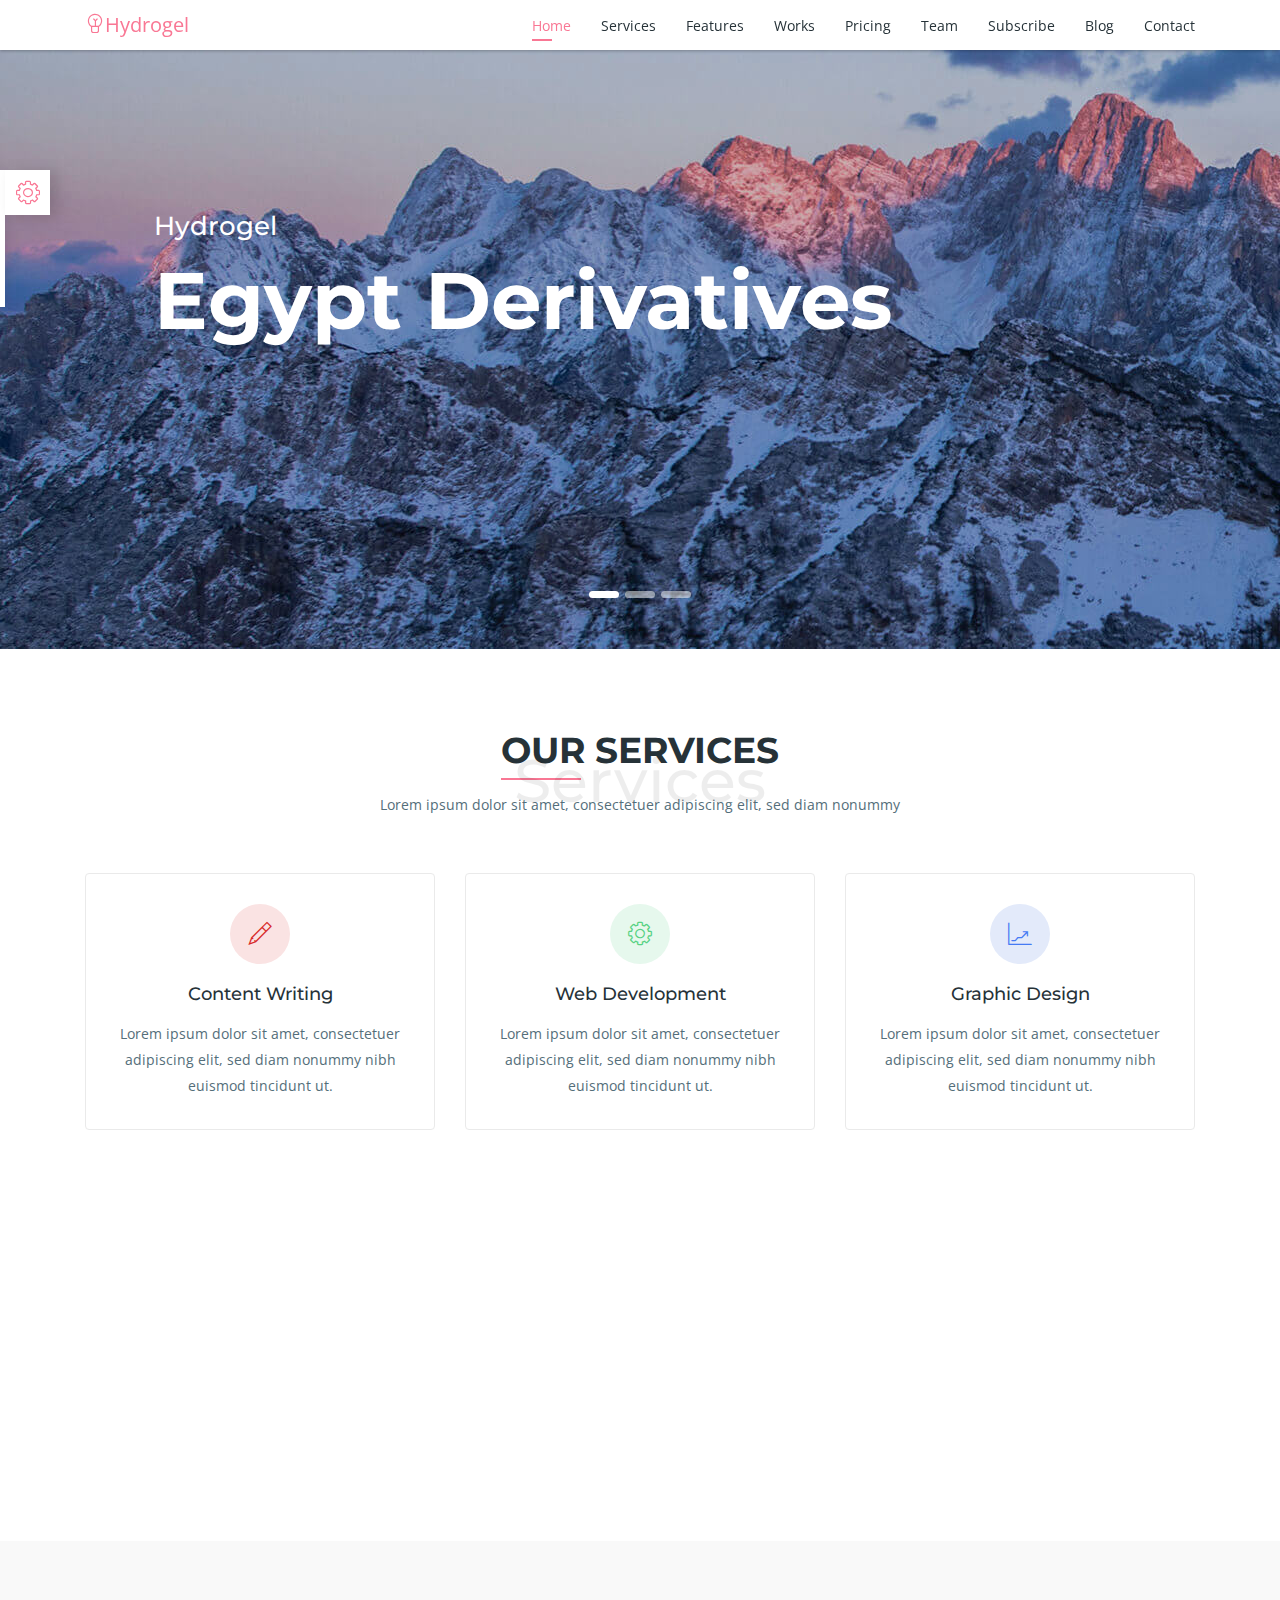
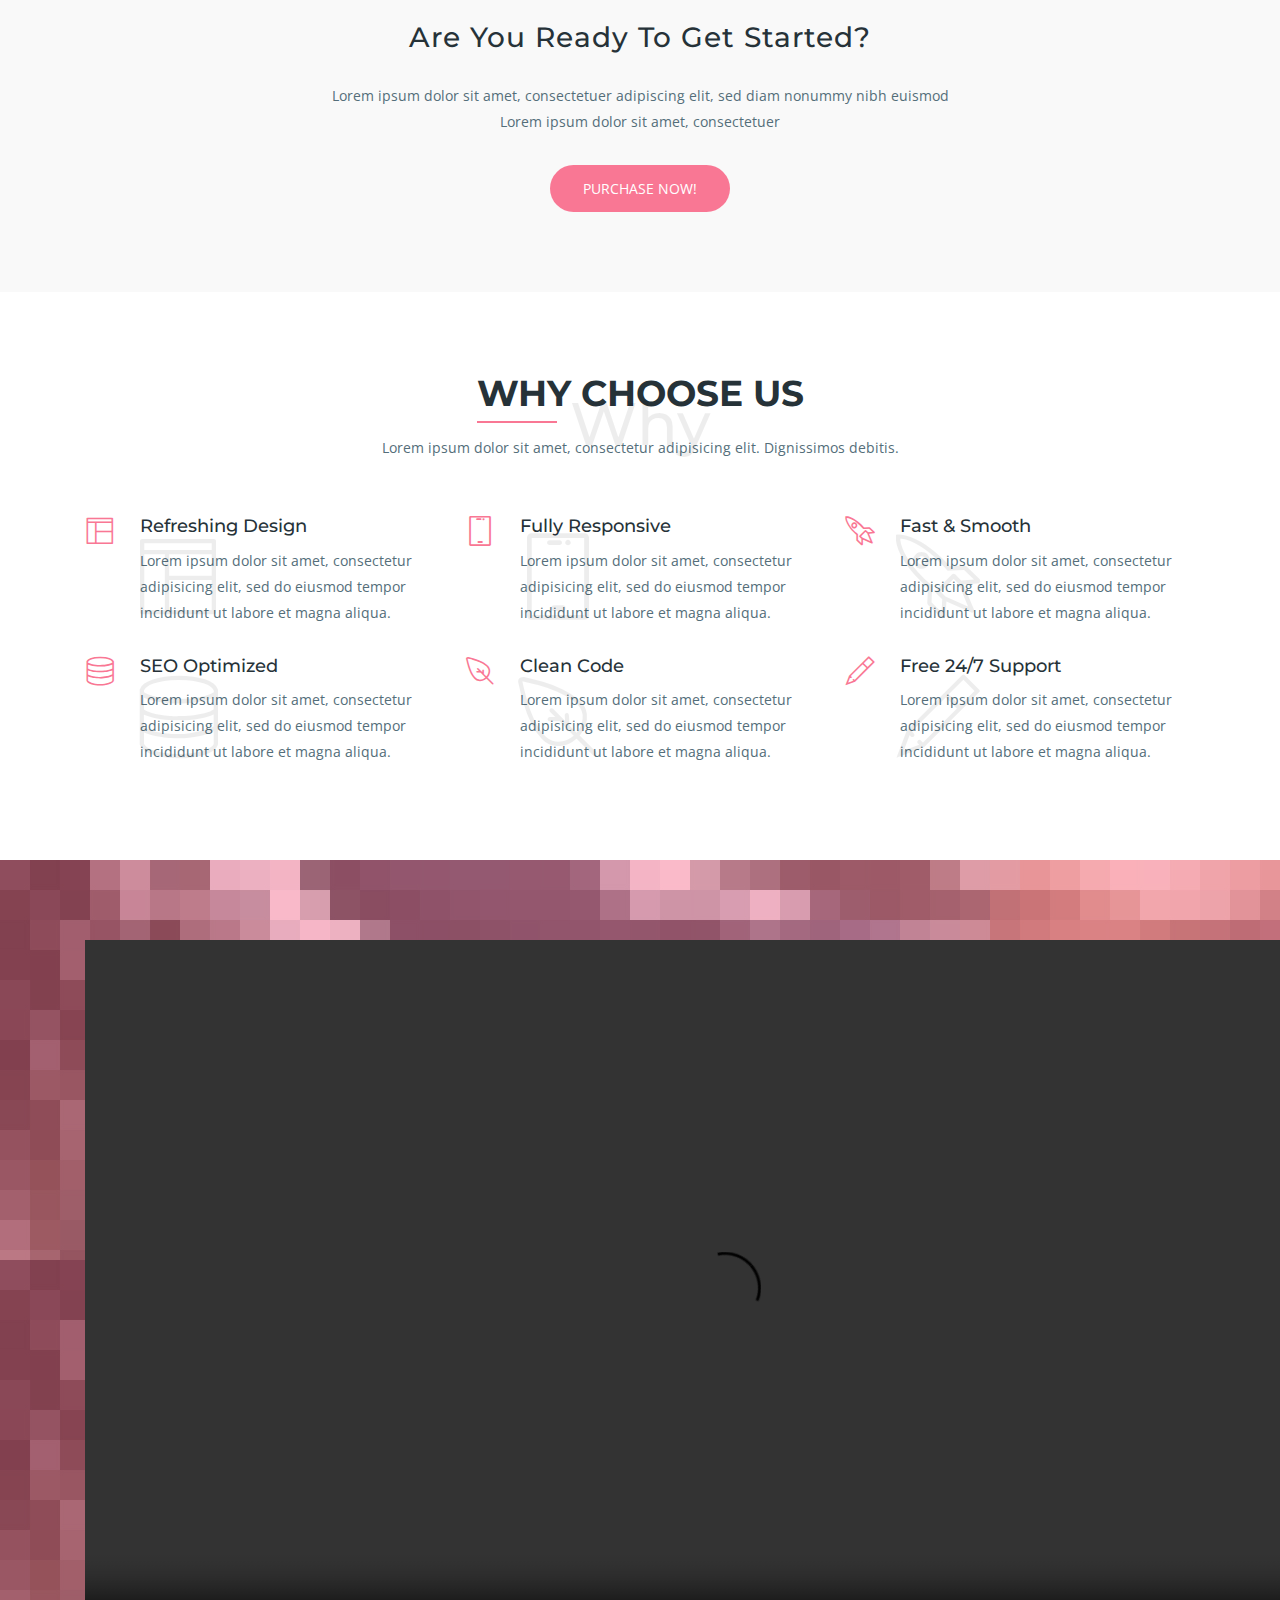
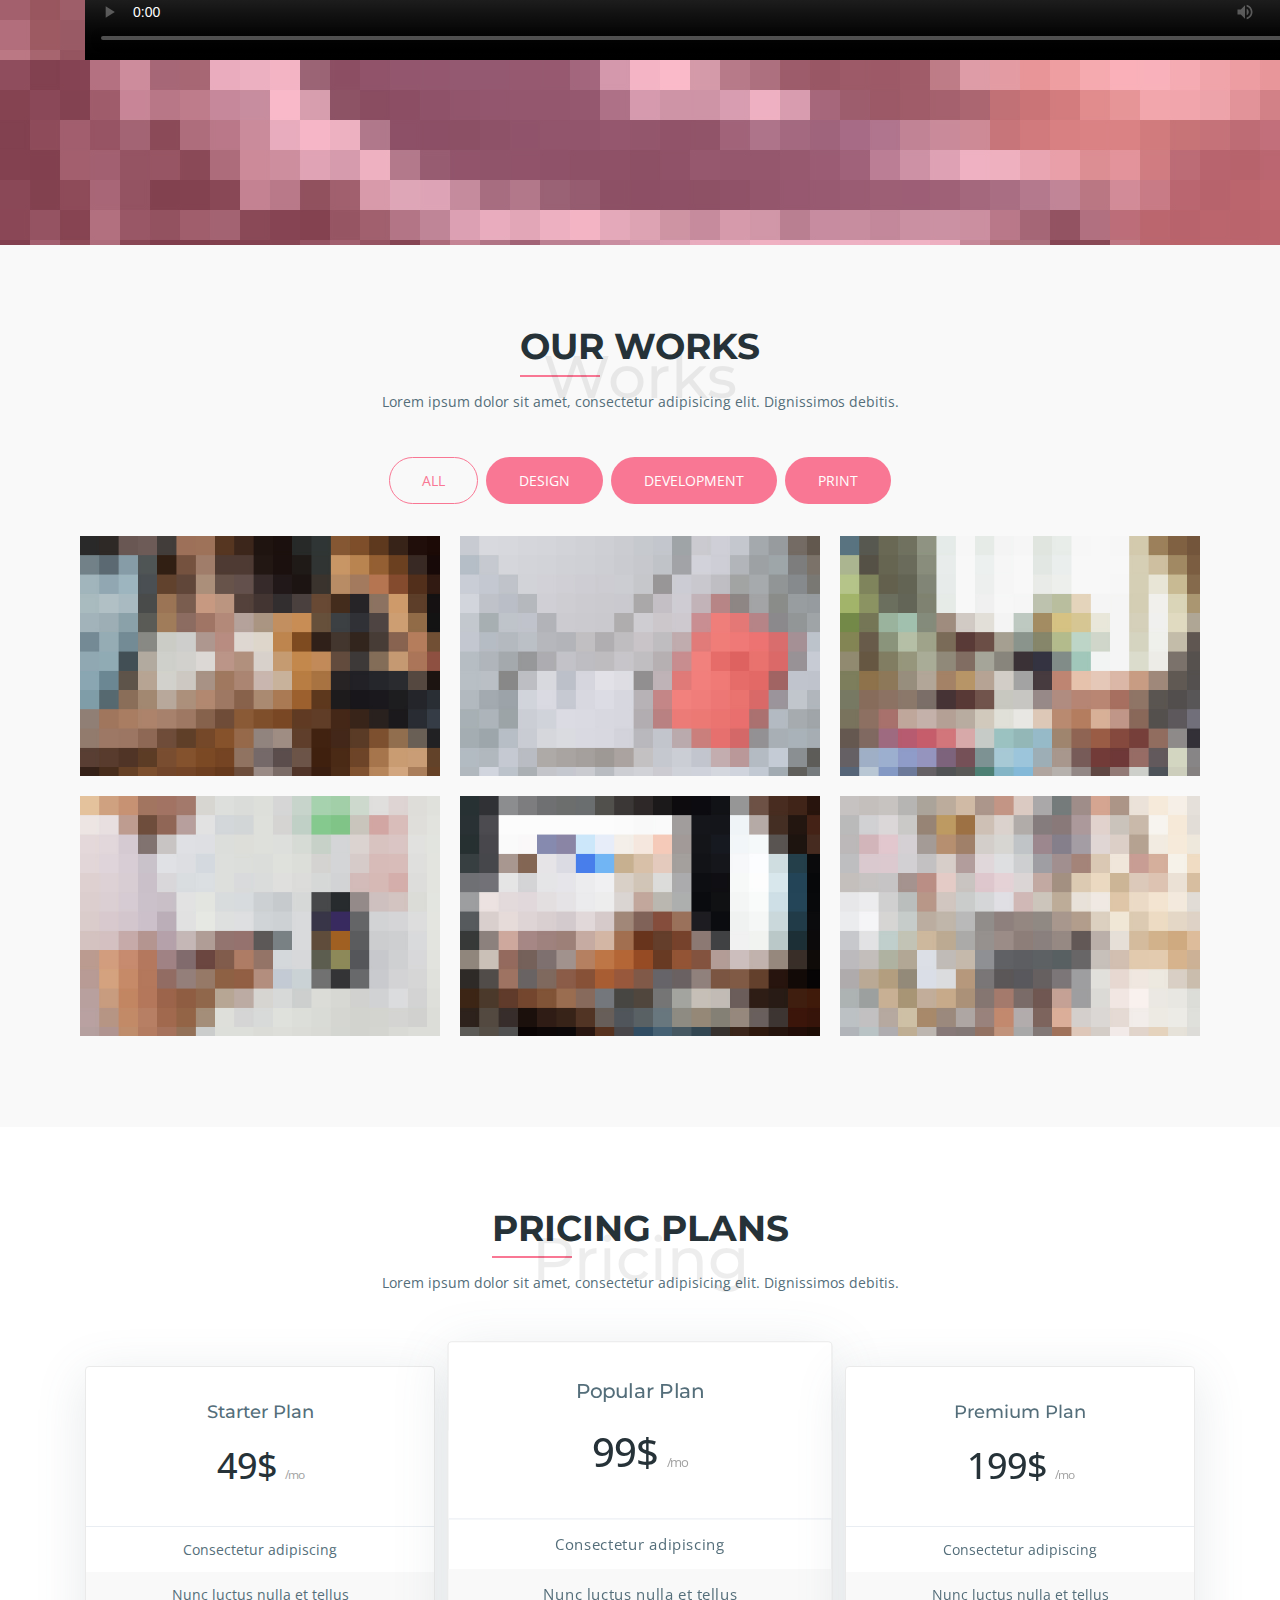
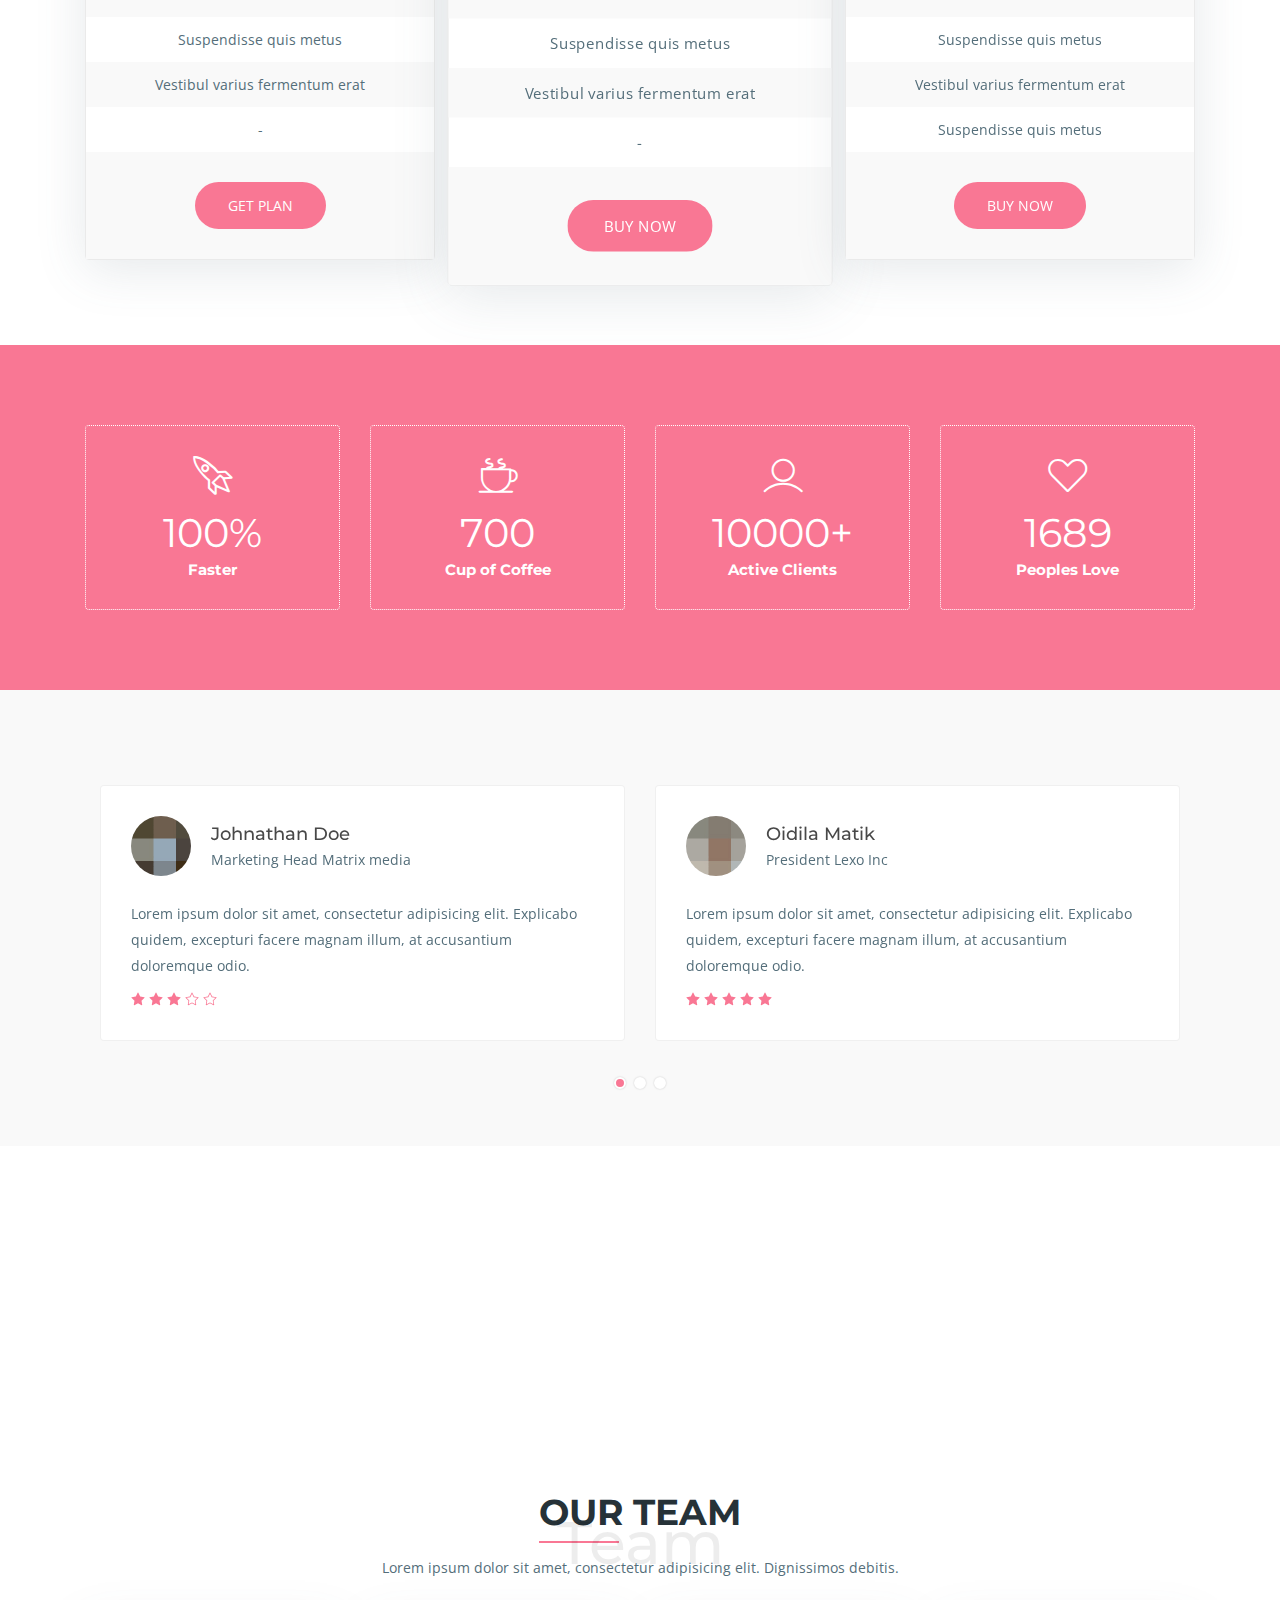
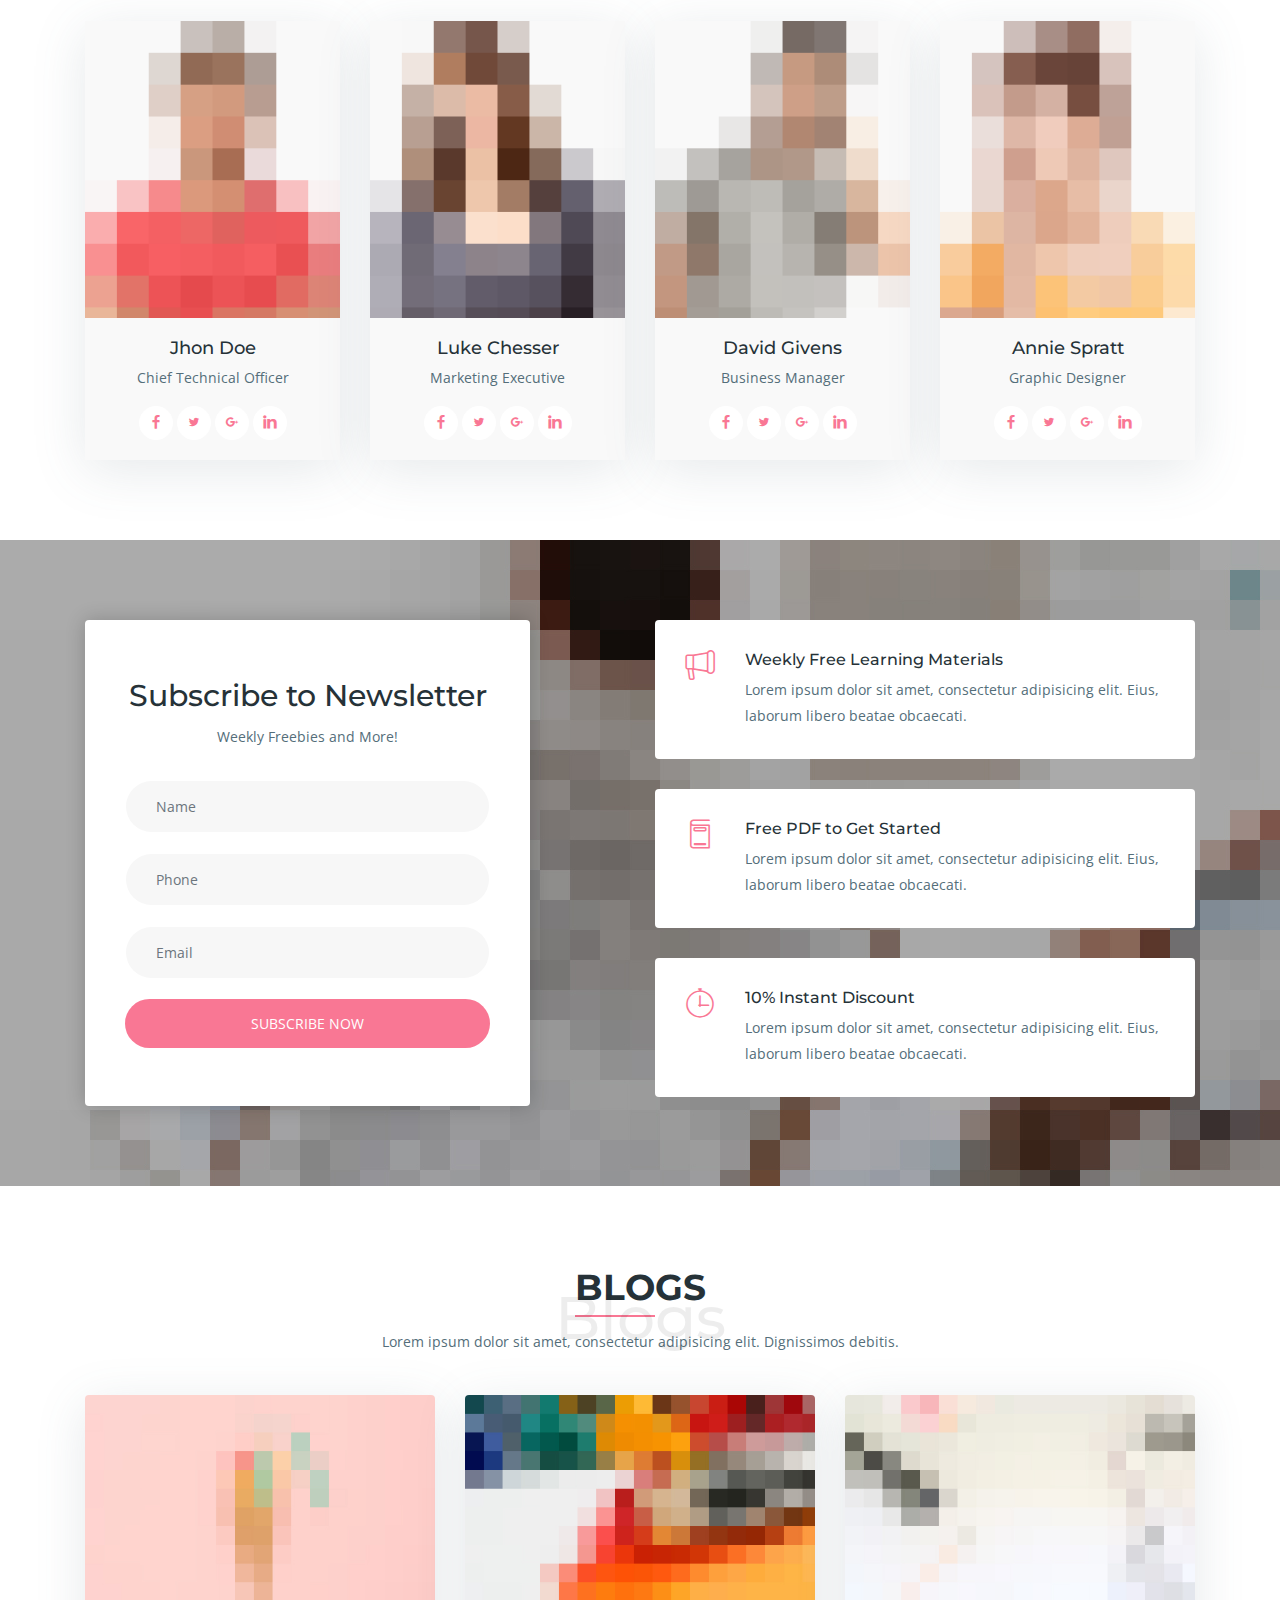
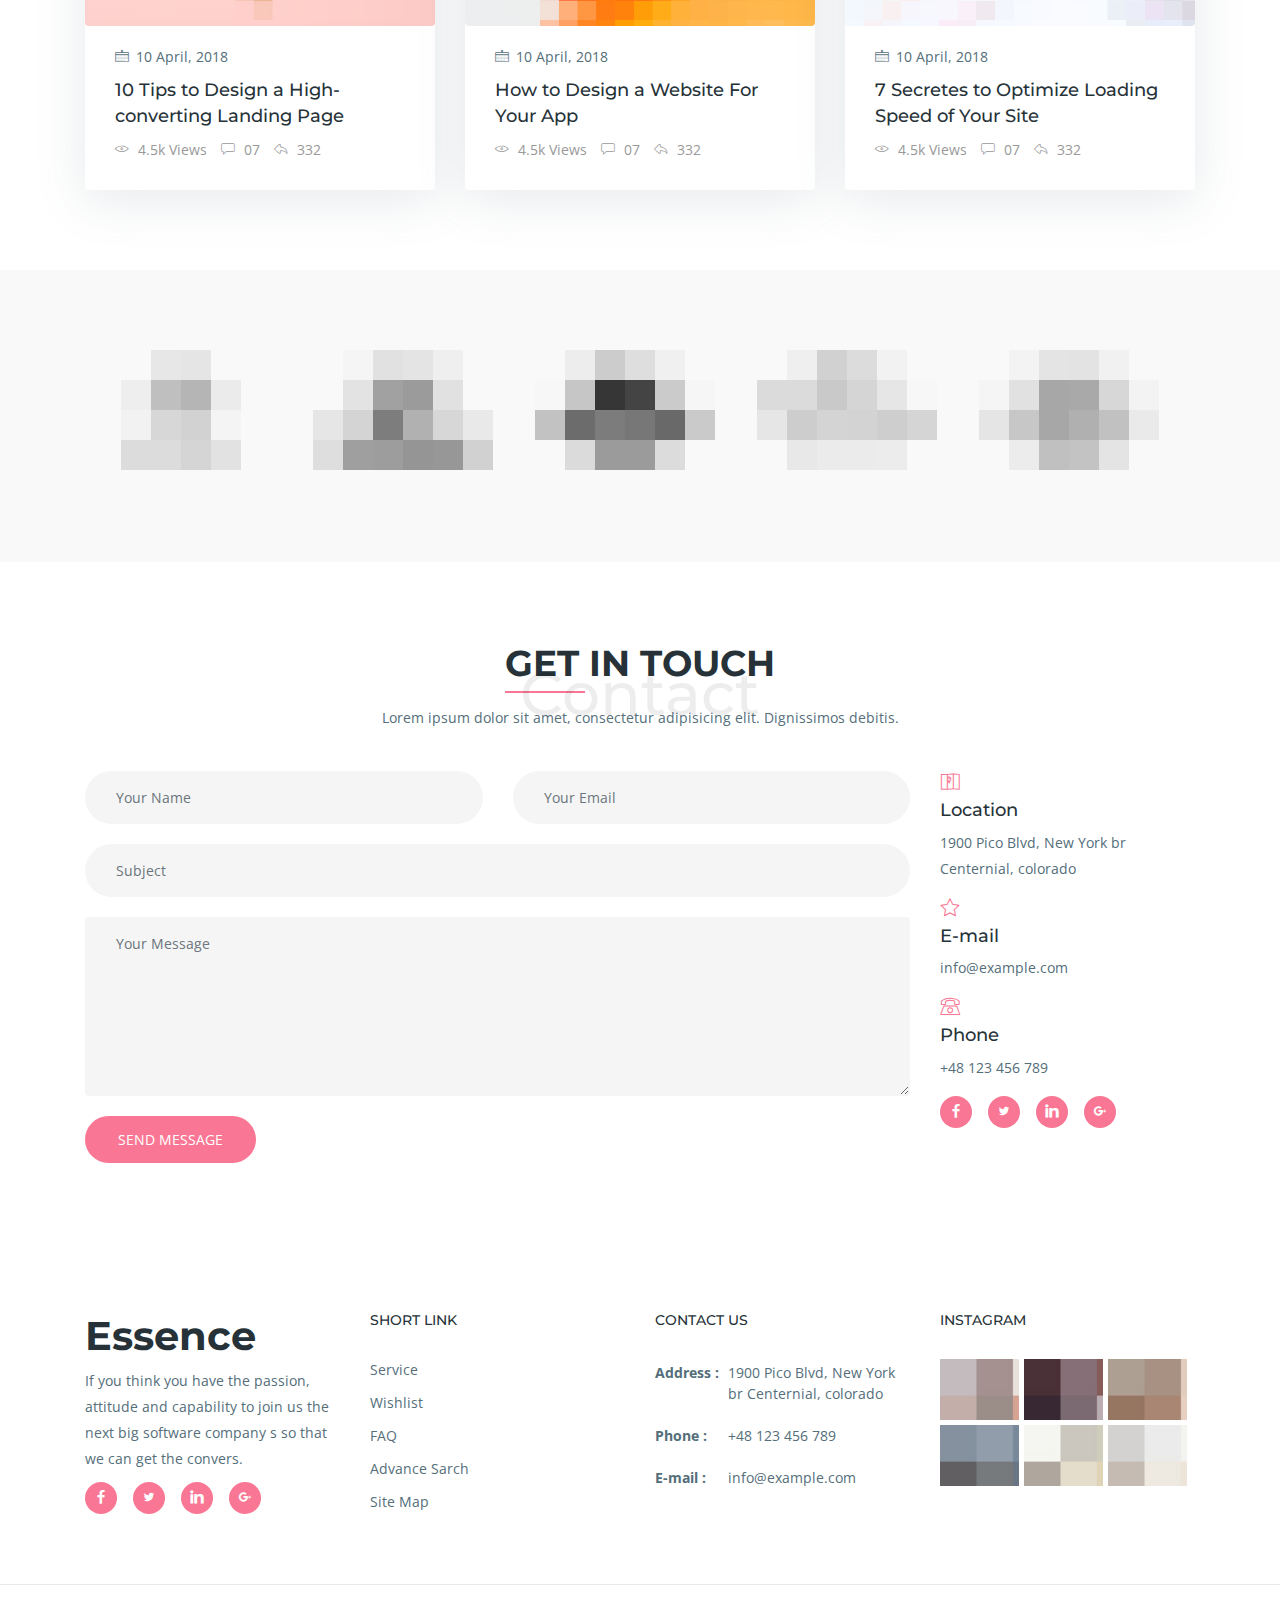
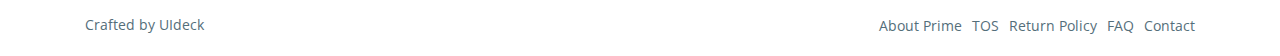
==== index.html @ 915ff93d "hghjg" ====
<!DOCTYPE html>
<html lang="en">
  <head>
    <!-- Required meta tags -->
    <meta charset="utf-8">
    <meta name="viewport" content="width=device-width, initial-scale=1, shrink-to-fit=no">
    <meta name="keywords" content="Bootstrap, Landing page, Template, Registration, Landing">
    <meta name="viewport" content="width=device-width, initial-scale=1, maximum-scale=1">
    <meta name="author" content="Grayrids">
    <title>Hydrogel</title>

    <!-- Bootstrap CSS -->
    <link rel="stylesheet" href="css/bootstrap.min.css">
    <link rel="stylesheet" href="css/line-icons.css">
    <link rel="stylesheet" href="css/owl.carousel.css">
    <link rel="stylesheet" href="css/owl.theme.css">
    <link rel="stylesheet" href="css/nivo-lightbox.css">
    <link rel="stylesheet" href="css/magnific-popup.css">
    <link rel="stylesheet" href="css/animate.css">
    <link rel="stylesheet" href="css/color-switcher.css">
    <link rel="stylesheet" href="css/menu_sideslide.css">
    <link rel="stylesheet" href="css/main.css">
    <link rel="stylesheet" href="css/responsive.css">

  </head> 

  <body>
    <!-- Header Section Start -->
    <header id="slider-area">
      <nav class="navbar navbar-expand-md fixed-top scrolling-navbar bg-white">
        <div class="container">
          <a class="navbar-brand" href="index.html"><span class="lni-bulb"></span>Hydrogel</a>
          <button class="navbar-toggler" type="button" data-toggle="collapse" data-target="#navbarCollapse" aria-controls="navbarCollapse" aria-expanded="false" aria-label="Toggle navigation">
            <i class="lni-menu"></i>
          </button>
          <div class="collapse navbar-collapse" id="navbarCollapse">
            <ul class="navbar-nav mr-auto w-100 justify-content-end">
              <li class="nav-item">
                <a class="nav-link page-scroll" href="#slider-area">Home</a>
              </li>
              <li class="nav-item">
                <a class="nav-link page-scroll" href="#services">Services</a>
              </li>
              <li class="nav-item">
                <a class="nav-link page-scroll" href="#features">Features</a>
              </li>
              <li class="nav-item">
                <a class="nav-link page-scroll" href="#portfolios">Works</a>
              </li>
              <li class="nav-item">
                <a class="nav-link page-scroll" href="#pricing">Pricing</a>
              </li>
              <li class="nav-item">
                <a class="nav-link page-scroll" href="#team">Team</a>
              </li>
              <li class="nav-item">
                <a class="nav-link page-scroll" href="#subscribe">Subscribe</a>
              </li>
              <li class="nav-item">
                <a class="nav-link page-scroll" href="#blog">Blog</a>
              </li>
              <li class="nav-item">
                <a class="nav-link page-scroll" href="#contact">Contact</a>
              </li>
            </ul>
          </div>
        </div>
      </nav>

      <!-- Main Carousel Section -->
      <div id="carousel-area">
        <div id="carousel-slider" class="carousel slide carousel-fade" data-ride="carousel">
          <ol class="carousel-indicators">
            <li data-target="#carousel-slider" data-slide-to="0" class="active"></li>
            <li data-target="#carousel-slider" data-slide-to="1"></li>
            <li data-target="#carousel-slider" data-slide-to="2"></li>
          </ol>
          <div class="carousel-inner" role="listbox">
            <div class="carousel-item active">
              <img src="img/slider/bg-1.jpg" alt="">
              <div class="carousel-caption text-left">
                <h3 class="wow fadeInRight" data-wow-delay="0.2s">Hydrogel</h1>
                <h2 class="wow fadeInRight" data-wow-delay="0.4s">Egypt Derivatives</h2>
                </div>
            </div>
            <div class="carousel-item">
              <img src="img/slider/bg-3.jpg" alt="">
              <div class="carousel-caption text-center">
                <h3 class="wow fadeInDown" data-wow-delay="0.3s">Bundled With Tons of</h3>
                <h2 class="wow bounceIn" data-wow-delay="0.6s">Cutting-edge Features</h2>
                <h4 class="wow fadeInUp" data-wow-delay="0.9s">Parallax, Video, Product, Premium Addons and More...</h4>
                <a href="#" class="btn btn-lg btn-common btn-effect wow fadeInUp" data-wow-delay="1.2s">View Works</a>
              </div>
            </div>
            <div class="carousel-item">
              <img src="img/slider/bg-2.jpg" alt="">
              <div class="carousel-caption text-center">
                <h3 class="wow fadeInDown" data-wow-delay="0.3s">Ready For</h3>
                <h2 class="wow fadeInRight" data-wow-delay="0.6s">Multi-purpose Websites</h2>
                <h4 class="wow fadeInUp" data-wow-delay="0.6s">App, Business, SaaS and Landing Pages</h4>
                <a href="#" class="btn btn-lg btn-border wow fadeInUp" data-wow-delay="0.9s">Purchase</a>
              </div>
            </div>
          </div>
          <a class="carousel-control-prev" href="#carousel-slider" role="button" data-slide="prev">
            <span class="carousel-control" aria-hidden="true"><i class="lni-chevron-left"></i></span>
            <span class="sr-only">Previous</span>
          </a>
          <a class="carousel-control-next" href="#carousel-slider" role="button" data-slide="next">
            <span class="carousel-control" aria-hidden="true"><i class="lni-chevron-right"></i></span>
            <span class="sr-only">Next</span>
          </a>
        </div>
      </div>

    </header>
    <!-- Header Section End -->

    <!-- Services Section Start -->
    <section id="services" class="section">
      <div class="container">
        <div class="section-header">
          <h2 class="section-title">Our Services</h2>
          <span>Services</span>
          <p class="section-subtitle">Lorem ipsum dolor sit amet, consectetuer adipiscing elit, sed diam nonummy</p>
        </div>
        <div class="row">
          <div class="col-lg-4 col-md-6 col-xs-12">
            <div class="item-boxes services-item wow fadeInDown" data-wow-delay="0.2s">
              <div class="icon color-1">
                <i class="lni-pencil"></i>
              </div>
              <h4>Content Writing</h4>
              <p>Lorem ipsum dolor sit amet, consectetuer adipiscing elit, sed diam nonummy nibh euismod tincidunt ut.</p>
            </div>
          </div>
          <div class="col-lg-4 col-md-6 col-xs-12">
            <div class="item-boxes services-item wow fadeInDown" data-wow-delay="0.4s">
              <div class="icon color-2">
                <i class="lni-cog"></i>
              </div>
              <h4>Web Development</h4>
              <p>Lorem ipsum dolor sit amet, consectetuer adipiscing elit, sed diam nonummy nibh euismod tincidunt ut.</p>
            </div>
          </div>
          <div class="col-lg-4 col-md-6 col-xs-12">
            <div class="item-boxes services-item wow fadeInDown" data-wow-delay="0.6s">
              <div class="icon color-3">
                <i class="lni-stats-up"></i>
              </div>
              <h4>Graphic Design</h4>
              <p>Lorem ipsum dolor sit amet, consectetuer adipiscing elit, sed diam nonummy nibh euismod tincidunt ut.</p>
            </div>
          </div>
          <div class="col-lg-4 col-md-6 col-xs-12">
            <div class="item-boxes services-item wow fadeInDown" data-wow-delay="0.8s">
              <div class="icon color-4">
                <i class="lni-layers"></i>
              </div>
              <h4>UI/UX Design</h4>
              <p>Lorem ipsum dolor sit amet, consectetuer adipiscing elit, sed diam nonummy nibh euismod tincidunt ut.</p>
            </div>
          </div>
          <div class="col-lg-4 col-md-6 col-xs-12">
            <div class="item-boxes services-item wow fadeInDown" data-wow-delay="1s">
              <div class="icon color-5">
                <i class="lni-tab"></i>
              </div>
              <h4>App Development</h4>
              <p>Lorem ipsum dolor sit amet, consectetuer adipiscing elit, sed diam nonummy nibh euismod tincidunt ut.</p>
            </div>
          </div>
          <div class="col-lg-4 col-md-6 col-xs-12">
            <div class="item-boxes services-item wow fadeInDown" data-wow-delay="1.2s">
              <div class="icon color-6">
                <i class="lni-briefcase"></i>
              </div>
              <h4>Digital Marketing</h4>
              <p>Lorem ipsum dolor sit amet, consectetuer adipiscing elit, sed diam nonummy nibh euismod tincidunt ut.</p>
            </div>
          </div>
        </div>
      </div>
    </section>
    <!-- Services Section End -->

    <!-- Call to Action Start -->
    <section class="call-action section">
      <div class="container">
        <div class="row justify-content-center">
          <div class="col-10">
            <div class="cta-trial text-center">
              <h3>Are You Ready To Get Started?</h3>
              <p>Lorem ipsum dolor sit amet, consectetuer adipiscing elit, sed diam nonummy nibh euismod<br> Lorem ipsum dolor sit amet, consectetuer</p>
              <a href="#" class="btn btn-common btn-effect">Purchase Now!</a>
            </div>
          </div>
        </div>
      </div>
    </section>
    <!-- Call to Action End -->

    <!-- Features Section Start -->
    <section id="features" class="section">
      <div class="container">
        <div class="section-header">
          <h2 class="section-title">Why Choose Us</h2>
          <span>Why</span>
          <p class="section-subtitle">Lorem ipsum dolor sit amet, consectetur adipisicing elit. Dignissimos debitis.</p>
        </div>
        <div class="row">
          <!-- Start featured -->
          <div class="col-lg-4 col-md-6 col-xs-12">
            <div class="featured-box">
              <div class="featured-icon">
                <i class="lni-layout"></i>
              </div>
              <div class="featured-content">
                <div class="icon-o"><i class="lni-layout"></i></div>
                <h4>Refreshing Design</h4>
                <p>Lorem ipsum dolor sit amet, consectetur adipisicing elit, sed do eiusmod tempor incididunt ut labore et magna aliqua.</p>
              </div>
            </div>
          </div>
          <!-- End featured -->
          <!-- Start featured -->
          <div class="col-lg-4 col-md-6 col-xs-12">
            <div class="featured-box">
              <div class="featured-icon">
                <i class="lni-tab"></i>
              </div>
              <div class="featured-content">
                <div class="icon-o"><i class="lni-tab"></i></div>
                <h4>Fully Responsive</h4>
                <p>Lorem ipsum dolor sit amet, consectetur adipisicing elit, sed do eiusmod tempor incididunt ut labore et magna aliqua.</p>
              </div>
            </div>
          </div>
          <!-- End featured -->
          <!-- Start featured -->
          <div class="col-lg-4 col-md-6 col-xs-12">
            <div class="featured-box">
              <div class="featured-icon">
                <i class="lni-rocket"></i>
              </div>
              <div class="featured-content">
                <div class="icon-o"><i class="lni-rocket"></i></div>
                <h4>Fast & Smooth</h4>
                <p>Lorem ipsum dolor sit amet, consectetur adipisicing elit, sed do eiusmod tempor incididunt ut labore et magna aliqua.</p>
              </div>
            </div>
          </div>
          <!-- End featured -->
          <!-- Start featured -->
          <div class="col-lg-4 col-md-6 col-xs-12">
            <div class="featured-box">
              <div class="featured-icon">
                <i class="lni-database"></i>
              </div>
              <div class="featured-content">
                <div class="icon-o"><i class="lni-database"></i></div>
                <h4>SEO Optimized</h4>
                <p>Lorem ipsum dolor sit amet, consectetur adipisicing elit, sed do eiusmod tempor incididunt ut labore et magna aliqua.</p>
              </div>
            </div>
          </div>
          <!-- End featured -->
          <!-- Start featured -->
          <div class="col-lg-4 col-md-6 col-xs-12">
            <div class="featured-box">
              <div class="featured-icon">
                <i class="lni-leaf"></i>
              </div>
              <div class="featured-content">
                <div class="icon-o"><i class="lni-leaf"></i></div>
                <h4>Clean Code</h4>
                <p>Lorem ipsum dolor sit amet, consectetur adipisicing elit, sed do eiusmod tempor incididunt ut labore et magna aliqua.</p>
              </div>
            </div>
          </div>
          <!-- End featured -->
          <!-- Start featured -->
          <div class="col-lg-4 col-md-6 col-xs-12">
            <div class="featured-box">
              <div class="featured-icon">
                <i class="lni-pencil"></i>
              </div>
              <div class="featured-content">
                <div class="icon-o"><i class="lni-pencil"></i></div>
                <h4>Free 24/7 Support</h4>
                <p>Lorem ipsum dolor sit amet, consectetur adipisicing elit, sed do eiusmod tempor incididunt ut labore et magna aliqua.</p>
              </div>
            </div>
          </div>
          <!-- End featured -->
        </div>
      </div>
    </section>
    <!-- Features Section End -->

    <!-- Start Video promo Section -->
    <section class="video-promo section">
      <div class="overlay"></div>
      <div class="container">
        <div class="row">
          <div class="col-md-12 col-sm-12">
              <div class="video-promo-content text-center">
                <video width="1280" height="720" controls class="lni-film-play" class="video-popup">
                <source src="vid.mp4" type="video/mp4">

</video>
                <h2 class="wow zoomIn" data-wow-duration="1000ms" data-wow-delay="100ms">Our Introductory Video</h2>
                <p class="wow zoomIn" data-wow-duration="1000ms" data-wow-delay="100ms">Learn more about us, its only 30mins</p>
              </div>
          </div>
        </div>
      </div>
    </section>
    <!-- End Video Promo Section -->

    <!-- Portfolio Section -->
    <section id="portfolios" class="section">
      <!-- Container Starts -->
      <div class="container">
        <div class="section-header">
          <h2 class="section-title">Our Works</h2>
          <span>Works</span>
          <p class="section-subtitle">Lorem ipsum dolor sit amet, consectetur adipisicing elit. Dignissimos debitis.</p>
        </div>
        <div class="row">
          <div class="col-md-12">
            <!-- Portfolio Controller/Buttons -->
            <div class="controls text-center">
              <a class="filter active btn btn-common btn-effect" data-filter="all">
                All
              </a>
              <a class="filter btn btn-common btn-effect" data-filter=".design">
                Design
              </a>
              <a class="filter btn btn-common btn-effect" data-filter=".development">
                Development
              </a>
              <a class="filter btn btn-common btn-effect" data-filter=".print">
                Print
              </a>
            </div>
            <!-- Portfolio Controller/Buttons Ends-->
          </div>
        </div>

        <!-- Portfolio Recent Projects -->
        <div id="portfolio" class="row">
          <div class="col-lg-4 col-md-6 col-xs-12 mix development print">
            <div class="portfolio-item">
              <div class="shot-item">
                <img src="img/portfolio/img-1.jpg" alt="" />
                <div class="single-content">
                  <div class="fancy-table">
                    <div class="table-cell">
                      <div class="zoom-icon">
                        <a class="lightbox" href="img/portfolio/img-1.jpg"><i class="lni-zoom-in item-icon"></i></a>
                      </div>
                      <a href="#">View Project</a>
                    </div>
                  </div>
                </div>
              </div>
            </div>
          </div>
          <div class="col-lg-4 col-md-6 col-xs-12 mix design print">
            <div class="portfolio-item">
              <div class="shot-item">
                <img src="img/portfolio/img-2.jpg" alt="" />
                <div class="single-content">
                  <div class="fancy-table">
                    <div class="table-cell">
                      <div class="zoom-icon">
                        <a class="lightbox" href="img/portfolio/img-2.jpg"><i class="lni-zoom-in item-icon"></i></a>
                      </div>
                      <a href="#">View Project</a>
                    </div>
                  </div>
                </div>
              </div>
            </div>
          </div>
          <div class="col-lg-4 col-md-6 col-xs-12 mix development">
            <div class="portfolio-item">
              <div class="shot-item">
                <img src="img/portfolio/img-3.jpg" alt="" />
                <div class="single-content">
                  <div class="fancy-table">
                    <div class="table-cell">
                      <div class="zoom-icon">
                        <a class="lightbox" href="img/portfolio/img-3.jpg"><i class="lni-zoom-in item-icon"></i></a>
                      </div>
                      <a href="#">View Project</a>
                    </div>
                  </div>
                </div>
              </div>
            </div>
          </div>
          <div class="col-lg-4 col-md-6 col-xs-12 mix development design">
            <div class="portfolio-item">
              <div class="shot-item">
                <img src="img/portfolio/img-4.jpg" alt="" />
                <div class="single-content">
                  <div class="fancy-table">
                    <div class="table-cell">
                      <div class="zoom-icon">
                        <a class="lightbox" href="img/portfolio/img-4.jpg"><i class="lni-zoom-in item-icon"></i></a>
                      </div>
                      <a href="#">View Project</a>
                    </div>
                  </div>
                </div>
              </div>
            </div>
          </div>
          <div class="col-lg-4 col-md-6 col-xs-12 mix development">
            <div class="portfolio-item">
              <div class="shot-item">
                <img src="img/portfolio/img-5.jpg" alt="" />
                <div class="single-content">
                  <div class="fancy-table">
                    <div class="table-cell">
                      <div class="zoom-icon">
                        <a class="lightbox" href="img/portfolio/img-5.jpg"><i class="lni-zoom-in item-icon"></i></a>
                      </div>
                      <a href="#">View Project</a>
                    </div>
                  </div>
                </div>
              </div>
            </div>
          </div>
          <div class="col-lg-4 col-md-6 col-xs-12 mix print design">
            <div class="portfolio-item">
              <div class="shot-item">
                <img src="img/portfolio/img-6.jpg" alt="" />
                <div class="single-content">
                  <div class="fancy-table">
                    <div class="table-cell">
                      <div class="zoom-icon">
                        <a class="lightbox" href="img/portfolio/img-6.jpg"><i class="lni-zoom-in item-icon"></i></a>
                      </div>
                      <a href="#">View Project</a>
                    </div>
                  </div>
                </div>
              </div>
            </div>
          </div>
        </div>
      </div>
      <!-- Container Ends -->
    </section>
    <!-- Portfolio Section Ends -->

    <!-- Start Pricing Table Section -->
    <div id="pricing" class="section pricing-section">
      <div class="container">
        <div class="section-header">
          <h2 class="section-title">Pricing Plans</h2>
          <span>Pricing</span>
          <p class="section-subtitle">Lorem ipsum dolor sit amet, consectetur adipisicing elit. Dignissimos debitis.</p>
        </div>

        <div class="row pricing-tables">
          <div class="col-lg-4 col-md-4 col-xs-12">
            <div class="pricing-table">
              <div class="pricing-details">
                <h2>Starter Plan</h2>
                <div class="price">49$ <span>/mo</span></div>
                <ul>
                  <li>Consectetur adipiscing</li>
                  <li>Nunc luctus nulla et tellus</li>
                  <li>Suspendisse quis metus</li>
                  <li>Vestibul varius fermentum erat</li>
                  <li> - </li>
                </ul>
              </div>
              <div class="plan-button">
                <a href="#" class="btn btn-common btn-effect">Get Plan</a>
              </div>
            </div>
          </div>

          <div class="col-lg-4 col-md-4 col-xs-12">
            <div class="pricing-table pricing-big">
              <div class="pricing-details">
                <h2>Popular Plan</h2>
                <div class="price">99$ <span>/mo</span></div>
                <ul>
                  <li>Consectetur adipiscing</li>
                  <li>Nunc luctus nulla et tellus</li>
                  <li>Suspendisse quis metus</li>
                  <li>Vestibul varius fermentum erat</li>
                  <li> - </li>
                </ul>
              </div>
              <div class="plan-button">
                <a href="#" class="btn btn-common btn-effect">Buy Now</a>
              </div>
            </div>
          </div>

          <div class="col-lg-4 col-md-4 col-xs-12">
            <div class="pricing-table">
              <div class="pricing-details">
                <h2>Premium Plan</h2>
                <div class="price">199$ <span>/mo</span></div>
                <ul>
                  <li>Consectetur adipiscing</li>
                  <li>Nunc luctus nulla et tellus</li>
                  <li>Suspendisse quis metus</li>
                  <li>Vestibul varius fermentum erat</li>
                  <li>Suspendisse quis metus</li>
                </ul>
              </div>
              <div class="plan-button">
                <a href="#" class="btn btn-common btn-effect">Buy Now</a>
              </div>
            </div>
          </div>

        </div>
      </div>
    </div>
    <!-- End Pricing Table Section -->

    <!-- Counter Section Start -->
    <div class="counters section bg-defult">
      <div class="container">
        <div class="row">
          <div class="col-sm-6 col-md-6 col-lg-3">
            <div class="facts-item">
              <div class="icon">
                <i class="lni-rocket"></i>
              </div>
              <div class="fact-count">
                <h3><span class="counter">100</span>%</h3>
                <h4>Faster</h4>
              </div>
            </div>
          </div>
          <div class="col-sm-6 col-md-6 col-lg-3">
            <div class="facts-item">
              <div class="icon">
                <i class="lni-coffee-cup"></i>
              </div>
              <div class="fact-count">
                <h3><span class="counter">700</span></h3>
                <h4>Cup of Coffee</h4>
              </div>
            </div>
          </div>
          <div class="col-sm-6 col-md-6 col-lg-3">
            <div class="facts-item">
              <div class="icon">
                <i class="lni-user"></i>
              </div>
              <div class="fact-count">
                <h3><span class="counter">10000</span>+</h3>
                <h4>Active Clients</h4>
              </div>
            </div>
          </div>
          <div class="col-sm-6 col-md-6 col-lg-3">
            <div class="facts-item">
              <div class="icon">
                <i class="lni-heart"></i>
              </div>
              <div class="fact-count">
                <h3><span class="counter">1689</span></h3>
                <h4>Peoples Love</h4>
              </div>
            </div>
          </div>
        </div>
      </div>
    </div>
    <!-- Counter Section End -->

    <!-- Testimonial Section Start -->
    <section class="testimonial section">
      <div class="container">
        <div class="row">
          <div class="col-lg-12 col-md-12 col-sm-12 col-xs-12">
            <div id="testimonials" class="touch-slider owl-carousel">
              <div class="item">
                <div class="testimonial-item">
                  <div class="author">
                    <div class="img-thumb">
                    <img src="img/testimonial/img1.jpg" alt="">
                    </div>
                    <div class="author-info">
                      <h2><a href="#">Johnathan Doe</a></h2>
                      <span>Marketing Head Matrix media</span>
                    </div>
                  </div>
                  <div class="content-inner">
                    <p class="description">Lorem ipsum dolor sit amet, consectetur adipisicing elit. Explicabo quidem, excepturi facere magnam illum, at accusantium doloremque odio.</p>
                    <span><i class="lni-star-filled"></i></span>
                    <span><i class="lni-star-filled"></i></span>
                    <span><i class="lni-star-filled"></i></span>
                    <span><i class="lni-star"></i></span>
                    <span><i class="lni-star"></i></span>
                  </div>
                </div>
              </div>
              <div class="item">
                <div class="testimonial-item">
                  <div class="author">
                    <div class="img-thumb">
                    <img src="img/testimonial/img2.jpg" alt="">
                    </div>
                    <div class="author-info">
                      <h2><a href="#">Oidila Matik</a></h2>
                      <span>President Lexo Inc</span>
                    </div>
                  </div>
                  <div class="content-inner">
                    <p class="description">Lorem ipsum dolor sit amet, consectetur adipisicing elit. Explicabo quidem, excepturi facere magnam illum, at accusantium doloremque odio.</p>
                    <span><i class="lni-star-filled"></i></span>
                    <span><i class="lni-star-filled"></i></span>
                    <span><i class="lni-star-filled"></i></span>
                    <span><i class="lni-star-filled"></i></span>
                    <span><i class="lni-star-filled"></i></span>
                  </div>
                </div>
              </div>
              <div class="item">
                <div class="testimonial-item">
                  <div class="author">
                    <div class="img-thumb">
                    <img src="img/testimonial/img3.jpg" alt="">
                    </div>
                    <div class="author-info">
                      <h2><a href="#">- Alex Dattilo</a></h2>
                      <span>CEO Optima Inc</span>
                    </div>
                  </div>
                  <div class="content-inner">
                    <p class="description">Lorem ipsum dolor sit amet, consectetur adipisicing elit. Explicabo quidem, excepturi facere magnam illum, at accusantium doloremque odio.</p>
                    <span><i class="lni-star-filled"></i></span>
                    <span><i class="lni-star-filled"></i></span>
                    <span><i class="lni-star-filled"></i></span>
                    <span><i class="lni-star-filled"></i></span>
                    <span><i class="lni-star"></i></span>
                  </div>
                </div>
              </div>
              <div class="item">
                <div class="testimonial-item">
                  <div class="author">
                    <div class="img-thumb">
                    <img src="img/testimonial/img2.jpg" alt="">
                    </div>
                    <div class="author-info">
                      <h2><a href="#">Oidila Matik</a></h2>
                      <span>President Lexo Inc</span>
                    </div>
                  </div>
                  <div class="content-inner">
                    <p class="description">Lorem ipsum dolor sit amet, consectetur adipisicing elit. Explicabo quidem, excepturi facere magnam illum, at accusantium doloremque odio.</p>
                    <span><i class="lni-star-filled"></i></span>
                    <span><i class="lni-star-filled"></i></span>
                    <span><i class="lni-star-filled"></i></span>
                    <span><i class="lni-star-filled"></i></span>
                    <span><i class="lni-star-filled"></i></span>
                  </div>
                </div>
              </div>
              <div class="item">
                <div class="testimonial-item">
                  <div class="author">
                    <div class="img-thumb">
                    <img src="img/testimonial/img1.jpg" alt="">
                    </div>
                    <div class="author-info">
                      <h2><a href="#">- Alex Dattilo</a></h2>
                      <span>CEO Optima Inc</span>
                    </div>
                  </div>
                  <div class="content-inner">
                    <p class="description">Lorem ipsum dolor sit amet, consectetur adipisicing elit. Explicabo quidem, excepturi facere magnam illum, at accusantium doloremque odio.</p>
                    <span><i class="lni-star-filled"></i></span>
                    <span><i class="lni-star-filled"></i></span>
                    <span><i class="lni-star"></i></span>
                    <span><i class="lni-star"></i></span>
                    <span><i class="lni-star"></i></span>
                  </div>
                </div>
              </div>
            </div>
          </div>
        </div>
      </div>
    </section>
    <!-- Testimonial Section End -->

    <!-- Call To Action Section Start -->
    <section id="cta" class="section" data-stellar-background-ratio="0.5">
      <div class="container">
        <div class="row">
          <div class="col-lg-6 col-md-6 col-xs-12">
            <div class="cta-text">
              <h5>Stil confused? Download a free lite version to get started!</h5>
            </div>
          </div>
          <div class="col-lg-6 col-md-6 col-xs-12 text-right">
            <a href="#" class="btn btn-border">Download</a>
          </div>
        </div>
      </div>
    </section>
    <!-- Call To Action Section Start -->

    <!-- Team section Start -->
    <section id="team" class="section">
      <div class="container">
        <div class="section-header">
          <h2 class="section-title">Our Team</h2>
          <span>Team</span>
          <p class="section-subtitle">Lorem ipsum dolor sit amet, consectetur adipisicing elit. Dignissimos debitis.</p>
        </div>
        <div class="row">
          <div class="col-lg-3 col-md-6 col-xs-12">
            <div class="single-team">
              <img src="img/team/team1.png" alt="">
              <div class="team-details">
                <div class="team-inner">
                  <h4 class="team-title">Jhon Doe</h4>
                  <p>Chief Technical Officer</p>
                  <ul class="social-list">
                    <li class="facebook"><a href="#"><i class="lni-facebook-filled"></i></a></li>
                    <li class="twitter"><a href="#"><i class="lni-twitter-filled"></i></a></li>
                    <li class="google-plus"><a href="#"><i class="lni-google-plus"></i></a></li>
                    <li class="linkedin"><a href="#"><i class="lni-linkedin-fill"></i></a></li>
                  </ul>
                </div>
              </div>
            </div>
          </div>
          <div class="col-lg-3 col-md-6 col-xs-12">
            <div class="single-team">
              <img src="img/team/team2.png" alt="">
              <div class="team-details">
                <div class="team-inner">
                  <h4 class="team-title">Luke Chesser</h4>
                  <p>Marketing Executive</p>
                  <ul class="social-list">
                    <li class="facebook"><a href="#"><i class="lni-facebook-filled"></i></a></li>
                    <li class="twitter"><a href="#"><i class="lni-twitter-filled"></i></a></li>
                    <li class="google-plus"><a href="#"><i class="lni-google-plus"></i></a></li>
                    <li class="linkedin"><a href="#"><i class="lni-linkedin-fill"></i></a></li>
                  </ul>
                </div>
              </div>
            </div>
          </div>
          <div class="col-lg-3 col-md-6 col-xs-12">
            <div class="single-team">
              <img src="img/team/team3.png" alt="">
              <div class="team-details">
                <div class="team-inner">
                  <h4 class="team-title">David Givens</h4>
                  <p>Business Manager</p>
                  <ul class="social-list">
                    <li class="facebook"><a href="#"><i class="lni-facebook-filled"></i></a></li>
                    <li class="twitter"><a href="#"><i class="lni-twitter-filled"></i></a></li>
                    <li class="google-plus"><a href="#"><i class="lni-google-plus"></i></a></li>
                    <li class="linkedin"><a href="#"><i class="lni-linkedin-fill"></i></a></li>
                  </ul>
                </div>
              </div>
            </div>
          </div>
          <div class="col-lg-3 col-md-6 col-xs-12">
            <div class="single-team">
              <img src="img/team/team4.png" alt="">
              <div class="team-details">
                <div class="team-inner">
                  <h4 class="team-title">Annie Spratt</h4>
                  <p>Graphic Designer</p>
                  <ul class="social-list">
                    <li class="facebook"><a href="#"><i class="lni-facebook-filled"></i></a></li>
                    <li class="twitter"><a href="#"><i class="lni-twitter-filled"></i></a></li>
                    <li class="google-plus"><a href="#"><i class="lni-google-plus"></i></a></li>
                    <li class="linkedin"><a href="#"><i class="lni-linkedin-fill"></i></a></li>
                  </ul>
                </div>
              </div>
            </div>
          </div>
        </div>
      </div>
    </section>
    <!-- Team section End -->

    <!-- Subcribe Section Start -->
    <div id="subscribe" class="section">
      <div class="container">
        <div class="row justify-content-between">
          <div class="col-lg-5 col-md-12 col-xs-12">
            <div class="subscribe-form">
              <div class="form-wrapper">
                <div class="sub-title text-center">
                  <h3>Subscribe to Newsletter</h3>
                  <p>Weekly Freebies and More!</p>
                </div>
                <form>
                  <div class="row">
                    <div class="col-12 form-line">
                      <div class="form-group">
                        <input type="text" class="form-control" name="email" placeholder="Name">
                      </div>
                    </div>
                    <div class="col-md-12 form-line">
                      <div class="form-group">
                        <input type="text" class="form-control" name="phone" placeholder="Phone">
                      </div>
                    </div>
                    <div class="col-12 form-line">
                      <div class="form-group">
                        <input type="email" class="form-control" name="email" placeholder="Email">
                      </div>
                    </div>
                    <div class="col-12">
                      <div class="form-submit">
                        <button type="submit" class="btn btn-common btn-effect">Subscribe Now</button>
                      </div>
                    </div>
                  </div>
                </form>
              </div>
            </div>
          </div>
          <div class="col-lg-6 col-md-12 col-xs-12">
            <div class="sub-item-box">
              <div class="icon-box">
                <i class="lni-bullhorn"></i>
              </div>
              <div class="text-box">
                <h4>Weekly Free Learning Materials</h4>
                <p>Lorem ipsum dolor sit amet, consectetur adipisicing elit. Eius, laborum libero beatae obcaecati.</p>
              </div>
            </div>
            <div class="sub-item-box">
              <div class="icon-box">
                <i class="lni-book"></i>
              </div>
              <div class="text-box">
                <h4>Free PDF to Get Started</h4>
                <p>Lorem ipsum dolor sit amet, consectetur adipisicing elit. Eius, laborum libero beatae obcaecati.</p>
              </div>
            </div>
            <div class="sub-item-box">
              <div class="icon-box">
                <i class="lni-timer"></i>
              </div>
              <div class="text-box">
                <h4>10% Instant Discount</h4>
                <p>Lorem ipsum dolor sit amet, consectetur adipisicing elit. Eius, laborum libero beatae obcaecati.</p>
              </div>
            </div>
          </div>
        </div>
      </div>
    </div>
    <!-- Subcribe Section End -->

    <!-- Blog Section -->
    <section id="blog" class="section">
      <!-- Container Starts -->
      <div class="container">
        <div class="section-header">
          <h2 class="section-title">Blogs</h2>
          <span>Blogs</span>
          <p class="section-subtitle">Lorem ipsum dolor sit amet, consectetur adipisicing elit. Dignissimos debitis.</p>
        </div>
        <div class="row">
          <div class="col-lg-4 col-md-6 col-xs-12 blog-item">
            <!-- Blog Item Starts -->
            <div class="blog-item-wrapper">
              <div class="blog-item-img">
                <a href="single-post.html">
                  <img src="img/blog/img1.jpg" alt="">
                </a>
              </div>
              <div class="blog-item-text">
                <div class="date"><i class="lni-calendar"></i>10 April, 2018</div>
                <h3><a href="single-post.html">10 Tips to Design a High-converting Landing Page</a></h3>
                <div class="meta-tags">
                  <span><a href="#"><i class="lni-eye"></i> 4.5k Views</a></span>
                  <span><a href="#"><i class="lni-bubble"></i> 07</a></span>
                  <span><a href="#"><i class="lni-reply"></i> 332</a></span>
                </div>
              </div>
            </div>
            <!-- Blog Item Wrapper Ends-->
          </div>

          <div class="col-lg-4 col-md-6 col-xs-12 blog-item">
            <!-- Blog Item Starts -->
            <div class="blog-item-wrapper">
              <div class="blog-item-img">
                <a href="single-post.html">
                  <img src="img/blog/img2.jpg" alt="">
                </a>
              </div>
              <div class="blog-item-text">
                <div class="date"><i class="lni-calendar"></i>10 April, 2018</div>
                <h3><a href="single-post.html">How to Design a Website For Your App</a></h3>
                <div class="meta-tags">
                  <span><a href="#"><i class="lni-eye"></i> 4.5k Views</a></span>
                  <span><a href="#"><i class="lni-bubble"></i> 07</a></span>
                  <span><a href="#"><i class="lni-reply"></i> 332</a></span>
                </div>
              </div>
            </div>
            <!-- Blog Item Wrapper Ends-->
          </div>

          <div class="col-lg-4 col-md-6 col-xs-12 blog-item">
            <!-- Blog Item Starts -->
            <div class="blog-item-wrapper">
              <div class="blog-item-img">
                <a href="single-post.html">
                  <img src="img/blog/img3.jpg" alt="">
                </a>
              </div>
              <div class="blog-item-text">
                <div class="date"><i class="lni-calendar"></i>10 April, 2018</div>
                <h3><a href="single-post.html">7 Secretes to Optimize Loading Speed of Your Site</a></h3>
                <div class="meta-tags">
                  <span><a href="#"><i class="lni-eye"></i> 4.5k Views</a></span>
                  <span><a href="#"><i class="lni-bubble"></i> 07</a></span>
                  <span><a href="#"><i class="lni-reply"></i> 332</a></span>
                </div>
              </div>
            </div>
            <!-- Blog Item Wrapper Ends-->
          </div>
        </div>
      </div>
    </section>
    <!-- blog Section End -->

    <!-- Clients Section -->
    <div id="clients" class="section">
      <!-- Container Ends -->
      <div class="container">
        <!-- Row and Scroller Wrapper Starts -->
        <div class="row" id="clients-scroller">
          <div class="client-item-wrapper">
            <img src="img/clients/img1.png" alt="">
          </div>
          <div class="client-item-wrapper">
            <img src="img/clients/img2.png" alt="">
          </div>
          <div class="client-item-wrapper">
            <img src="img/clients/img3.png" alt="">
          </div>
          <div class="client-item-wrapper">
            <img src="img/clients/img4.png" alt="">
          </div>
          <div class="client-item-wrapper">
            <img src="img/clients/img5.png" alt="">
          </div>
          <div class="client-item-wrapper">
            <img src="img/clients/img6.png" alt="">
          </div>
        </div>
      </div>
    </div>
    <!-- Client Section End -->

    <!-- Contact Section Start -->
    <section id="contact" class="section">
      <div class="contact-form">
        <div class="container">
          <div class="section-header">
            <h2 class="section-title">Get In Touch</h2>
            <span>Contact</span>
            <p class="section-subtitle">Lorem ipsum dolor sit amet, consectetur adipisicing elit. Dignissimos debitis.</p>
          </div>
          <div class="row">
            <div class="col-lg-9 col-md-9 col-xs-12">
              <div class="contact-block">
                <form id="contactForm">
                  <div class="row">
                    <div class="col-md-6">
                      <div class="form-group">
                        <input type="text" class="form-control" id="name" name="name" placeholder="Your Name" required data-error="Please enter your name">
                        <div class="help-block with-errors"></div>
                      </div>
                    </div>
                    <div class="col-md-6">
                      <div class="form-group">
                        <input type="text" placeholder="Your Email" id="email" class="form-control" name="name" required data-error="Please enter your email">
                        <div class="help-block with-errors"></div>
                      </div>
                    </div>
                    <div class="col-md-12">
                      <div class="form-group">
                        <input type="text" placeholder="Subject" id="msg_subject" class="form-control" required data-error="Please enter your subject">
                        <div class="help-block with-errors"></div>
                      </div>
                    </div>
                    <div class="col-md-12">
                      <div class="form-group">
                        <textarea class="form-control" id="message" placeholder="Your Message" rows="7" data-error="Write your message" required></textarea>
                        <div class="help-block with-errors"></div>
                      </div>
                      <div class="submit-button">
                        <button class="btn btn-common btn-effect" id="submit" type="submit">Send Message</button>
                        <div id="msgSubmit" class="h3 hidden"></div>
                        <div class="clearfix"></div>
                      </div>
                    </div>
                  </div>
                </form>
              </div>
            </div>
            <div class="col-lg-3 col-md-3 col-xs-12">
              <div class="contact-deatils">
                <!-- Content Info -->
                <div class="contact-info_area">
                  <div class="contact-info">
                    <i class="lni-map"></i>
                    <h5>Location</h5>
                    <p>1900 Pico Blvd, New York br Centernial, colorado</p>
                  </div>
                  <!-- Content Info -->
                  <div class="contact-info">
                    <i class="lni-star"></i>
                    <h5>E-mail</h5>
                    <p>info@example.com</p>
                  </div>
                  <!-- Content Info -->
                  <div class="contact-info">
                    <i class="lni-phone"></i>
                    <h5>Phone</h5>
                    <p>+48 123 456 789</p>
                  </div>
                  <!-- Icon -->
                  <ul class="footer-social">
                    <li><a class="facebook" href="#"><i class="lni-facebook-filled"></i></a></li>
                    <li><a class="twitter" href="#"><i class="lni-twitter-filled"></i></a></li>
                    <li><a class="linkedin" href="#"><i class="lni-linkedin-fill"></i></a></li>
                    <li><a class="google-plus" href="#"><i class="lni-google-plus"></i></a></li>
                  </ul>
                </div>
              </div>
            </div>
          </div>
        </div>
      </div>
    </section>
    <!-- Contact Section End -->

    <!-- Map Section Start -->
    <section id="google-map-area">
      <div class="container-fluid">
        <div class="row">
          <div class="col-12 padding-0">
            <object style="border:0; height: 450px; width: 100%;" data="https://www.google.com/maps/embed?pb=!1m18!1m12!1m3!1d34015.943594576835!2d-106.43242624069771!3d31.677719472407432!2m3!1f0!2f0!3f0!3m2!1i1024!2i768!4f13.1!3m3!1m2!1s0x86e75d90e99d597b%3A0x6cd3eb9a9fcd23f1!2sCourtyard+by+Marriott+Ciudad+Juarez!5e0!3m2!1sen!2sbd!4v1533791187584"></object>
          </div>
        </div>
      </div>
    </section>
    <!-- Map Section End -->

    <!-- Footer Section Start -->
    <footer>
      <!-- Footer Area Start -->
      <section class="footer-Content">
        <div class="container">
          <div class="row">
            <div class="col-lg-3 col-md-6 col-sm-6 col-xs-6 col-mb-12">
              <h3>Essence</h3>
              <div class="textwidget">
                <p>If you think you have the passion,
                attitude and capability to join us
                the next big software company
                s so that we can get the convers.</p>
              </div>
              <ul class="footer-social">
                <li><a class="facebook" href="#"><i class="lni-facebook-filled"></i></a></li>
                <li><a class="twitter" href="#"><i class="lni-twitter-filled"></i></a></li>
                <li><a class="linkedin" href="#"><i class="lni-linkedin-fill"></i></a></li>
                <li><a class="google-plus" href="#"><i class="lni-google-plus"></i></a></li>
              </ul>
            </div>
            <div class="col-lg-3 col-md-6 col-sm-6 col-xs-6 col-mb-12">
              <div class="widget">
                <h3 class="block-title">Short Link</h3>
                <ul class="menu">
                  <li><a href="#">Service</a></li>
                  <li><a href="#">Wishlist</a></li>
                  <li><a href="#">FAQ</a></li>
                  <li><a href="#">Advance Sarch</a></li>
                  <li><a href="#">Site Map</a></li>
                </ul>
              </div>
            </div>
            <div class="col-lg-3 col-md-6 col-sm-6 col-xs-6 col-mb-12">
              <div class="widget">
                <h3 class="block-title">Contact Us</h3>
                <ul class="contact-footer">
                  <li>
                    <strong>Address :</strong> <span>1900 Pico Blvd, New York br Centernial, colorado</span>
                  </li>
                  <li>
                    <strong>Phone :</strong> <span>+48 123 456 789</span>
                  </li>
                  <li>
                    <strong>E-mail :</strong> <span><a href="#">info@example.com</a></span>
                  </li>
                </ul>
              </div>
            </div>
            <div class="col-lg-3 col-md-6 col-sm-6 col-xs-6 col-mb-12">
              <div class="widget">
                <h3 class="block-title">Instagram</h3>
                <ul class="instagram-footer">
                  <li><a href="#"><img src="img/instagram/insta1.jpg" alt=""></a></li>
                  <li><a href="#"><img src="img/instagram/insta2.jpg" alt=""></a></li>
                  <li><a href="#"><img src="img/instagram/insta3.jpg" alt=""></a></li>
                  <li><a href="#"><img src="img/instagram/insta4.jpg" alt=""></a></li>
                  <li><a href="#"><img src="img/instagram/insta5.jpg" alt=""></a></li>
                  <li><a href="#"><img src="img/instagram/insta6.jpg" alt=""></a></li>
                </ul>
              </div>
            </div>
          </div>
        </div>
      </section>
      <!-- Footer area End -->

      <!-- Copyright Start  -->
      <div id="copyright">
        <div class="container">
          <div class="row">
            <div class="col-md-12">
              <div class="site-info float-left">
                <p>Crafted by <a href="http://uideck.com" rel="nofollow">UIdeck</a></p>
              </div>
              <div class="float-right">
                <ul class="nav nav-inline">
                  <li class="nav-item">
                    <a class="nav-link active" href="#">About Prime</a>
                  </li>
                  <li class="nav-item">
                    <a class="nav-link" href="#">TOS</a>
                  </li>
                  <li class="nav-item">
                    <a class="nav-link" href="#">Return Policy</a>
                  </li>
                  <li class="nav-item">
                    <a class="nav-link" href="#">FAQ</a>
                  </li>
                  <li class="nav-item">
                    <a class="nav-link" href="#">Contact</a>
                  </li>
                </ul>
              </div>
            </div>
          </div>
        </div>
      </div>
      <!-- Copyright End -->

    </footer>
    <!-- Footer Section End -->

    <!-- Go To Top Link -->
    <a href="#" class="back-to-top">
      <i class="lni-arrow-up"></i>
    </a>

    <div id="loader">
      <div class="spinner">
        <div class="double-bounce1"></div>
        <div class="double-bounce2"></div>
      </div>
    </div>

    <!-- jQuery first, then Tether, then Bootstrap JS. -->
    <script src="js/jquery-min.js"></script>
    <script src="js/popper.min.js"></script>
    <script src="js/bootstrap.min.js"></script>
    <script src="js/classie.js"></script>
    <script src="js/color-switcher.js"></script>
    <script src="js/jquery.mixitup.js"></script>
    <script src="js/nivo-lightbox.js"></script>
    <script src="js/owl.carousel.js"></script>
    <script src="js/jquery.stellar.min.js"></script>
    <script src="js/jquery.nav.js"></script>
    <script src="js/scrolling-nav.js"></script>
    <script src="js/jquery.easing.min.js"></script>
    <script src="js/wow.js"></script>
    <script src="js/jquery.vide.js"></script>
    <script src="js/jquery.counterup.min.js"></script>
    <script src="js/jquery.magnific-popup.min.js"></script>
    <script src="js/waypoints.min.js"></script>
    <script src="js/form-validator.min.js"></script>
    <script src="js/contact-form-script.js"></script>
    <script src="js/main.js"></script>

  </body>
</html>
---- css/line-icons.css ----
@font-face {
  font-family: 'LineIcons';
  src:  url('../fonts/LineIcons.eot?ibaccn');
  src:  url('../fonts/LineIcons.eot?ibaccn#iefix') format('embedded-opentype'),
    url('../fonts/LineIcons.ttf?ibaccn') format('truetype'),
    url('../fonts/LineIcons.woff?ibaccn') format('woff'),
    url('../fonts/LineIcons.svg?ibaccn#LineIcons') format('svg');
  font-weight: normal;
  font-style: normal;
}

[class^="lni-"], [class*=" lni-"] {
  /* use !important to prevent issues with browser extensions that change fonts */
  font-family: 'LineIcons' !important;
  speak: none;
  font-style: normal;
  font-weight: normal;
  font-variant: normal;
  text-transform: none;
  line-height: 1;

  /* Better Font Rendering =========== */
  -webkit-font-smoothing: antialiased;
  -moz-osx-font-smoothing: grayscale;
}

.lni-add-files:before {
  content: "\e900";
}
.lni-agenda:before {
  content: "\e901";
}
.lni-alarm-clock:before {
  content: "\e902";
}
.lni-alarm:before {
  content: "\e903";
}
.lni-amazon:before {
  content: "\e904";
}
.lni-amex:before {
  content: "\e905";
}
.lni-anchor:before {
  content: "\e906";
}
.lni-android:before {
  content: "\e907";
}
.lni-angle-double-down:before {
  content: "\e908";
}
.lni-angle-double-left:before {
  content: "\e909";
}
.lni-angle-double-right:before {
  content: "\e90a";
}
.lni-angle-double-up:before {
  content: "\e90b";
}
.lni-apartment:before {
  content: "\e90c";
}
.lni-apple:before {
  content: "\e90d";
}
.lni-archive:before {
  content: "\e90e";
}
.lni-arrow-down-circle:before {
  content: "\e90f";
}
.lni-arrow-down:before {
  content: "\e910";
}
.lni-arrow-left-circle:before {
  content: "\e911";
}
.lni-arrow-left:before {
  content: "\e912";
}
.lni-arrow-right-circle:before {
  content: "\e913";
}
.lni-arrow-right:before {
  content: "\e914";
}
.lni-arrow-top-left:before {
  content: "\e915";
}
.lni-arrow-top-right:before {
  content: "\e916";
}
.lni-arrow-up-circle:before {
  content: "\e917";
}
.lni-arrow-up:before {
  content: "\e918";
}
.lni-arrows-horizontal:before {
  content: "\e919";
}
.lni-arrows-vertical:before {
  content: "\e91a";
}
.lni-ban:before {
  content: "\e91b";
}
.lni-bar-chart:before {
  content: "\e91c";
}
.lni-basketball:before {
  content: "\e91d";
}
.lni-behance:before {
  content: "\e91e";
}
.lni-bi-cycle:before {
  content: "\e91f";
}
.lni-bitbucket:before {
  content: "\e920";
}
.lni-bitcoin:before {
  content: "\e921";
}
.lni-blackboard:before {
  content: "\e922";
}
.lni-bluetooth:before {
  content: "\e923";
}
.lni-bold:before {
  content: "\e924";
}
.lni-bolt-alt:before {
  content: "\e925";
}
.lni-bolt:before {
  content: "\e926";
}
.lni-book:before {
  content: "\e927";
}
.lni-bookmark-alt:before {
  content: "\e928";
}
.lni-bookmark:before {
  content: "\e929";
}
.lni-briefcase:before {
  content: "\e92a";
}
.lni-brush-alt:before {
  content: "\e92b";
}
.lni-brush:before {
  content: "\e92c";
}
.lni-bubble:before {
  content: "\e92d";
}
.lni-bug:before {
  content: "\e92e";
}
.lni-bulb:before {
  content: "\e92f";
}
.lni-bullhorn:before {
  content: "\e930";
}
.lni-bus:before {
  content: "\e931";
}
.lni-calendar:before {
  content: "\e932";
}
.lni-camera:before {
  content: "\e933";
}
.lni-car:before {
  content: "\e934";
}
.lni-cart-full:before {
  content: "\e935";
}
.lni-cart:before {
  content: "\e936";
}
.lni-check-box:before {
  content: "\e937";
}
.lni-check-mark-circle:before {
  content: "\e938";
}
.lni-chevron-down-circle:before {
  content: "\e939";
}
.lni-chevron-down:before {
  content: "\e93a";
}
.lni-chevron-left-circle:before {
  content: "\e93b";
}
.lni-chevron-left:before {
  content: "\e93c";
}
.lni-chevron-right-circle:before {
  content: "\e93d";
}
.lni-chevron-right:before {
  content: "\e93e";
}
.lni-chevron-up-circle:before {
  content: "\e93f";
}
.lni-chevron-up:before {
  content: "\e940";
}
.lni-chrome:before {
  content: "\e941";
}
.lni-circle-minus:before {
  content: "\e942";
}
.lni-clipboard:before {
  content: "\e943";
}
.lni-close:before {
  content: "\e944";
}
.lni-cloud-check:before {
  content: "\e945";
}
.lni-cloud-download:before {
  content: "\e946";
}
.lni-cloud-sync:before {
  content: "\e947";
}
.lni-cloud-upload:before {
  content: "\e948";
}
.lni-cloud:before {
  content: "\e949";
}
.lni-code:before {
  content: "\e94a";
}
.lni-coffee-cup:before {
  content: "\e94b";
}
.lni-cog:before {
  content: "\e94c";
}
.lni-color-pallet:before {
  content: "\e94d";
}
.lni-comment-reply-alt:before {
  content: "\e94e";
}
.lni-comments-alt:before {
  content: "\e94f";
}
.lni-comments:before {
  content: "\e950";
}
.lni-construction:before {
  content: "\e951";
}
.lni-control-panel:before {
  content: "\e952";
}
.lni-crop:before {
  content: "\e953";
}
.lni-cross-circle:before {
  content: "\e954";
}
.lni-crown:before {
  content: "\e955";
}
.lni-css3:before {
  content: "\e956";
}
.lni-cup:before {
  content: "\e957";
}
.lni-cut:before {
  content: "\e958";
}
.lni-dashboard:before {
  content: "\e959";
}
.lni-database:before {
  content: "\e95a";
}
.lni-dinner:before {
  content: "\e95b";
}
.lni-direction-alt:before {
  content: "\e95c";
}
.lni-direction-ltr:before {
  content: "\e95d";
}
.lni-direction-rtl:before {
  content: "\e95e";
}
.lni-direction:before {
  content: "\e95f";
}
.lni-display:before {
  content: "\e960";
}
.lni-download:before {
  content: "\e961";
}
.lni-drop:before {
  content: "\e962";
}
.lni-dropbox:before {
  content: "\e963";
}
.lni-drupal:before {
  content: "\e964";
}
.lni-emoji-neutral:before {
  content: "\e965";
}
.lni-emoji-sad:before {
  content: "\e966";
}
.lni-emoji-smile:before {
  content: "\e967";
}
.lni-empty-file:before {
  content: "\e968";
}
.lni-enter:before {
  content: "\e969";
}
.lni-envelope:before {
  content: "\e96a";
}
.lni-eraser:before {
  content: "\e96b";
}
.lni-exit-down:before {
  content: "\e96c";
}
.lni-exit-up:before {
  content: "\e96d";
}
.lni-exit:before {
  content: "\e96e";
}
.lni-eye:before {
  content: "\e96f";
}
.lni-facebook-filled:before {
  content: "\e970";
}
.lni-facebook:before {
  content: "\e971";
}
.lni-files:before {
  content: "\e972";
}
.lni-film-play:before {
  content: "\e973";
}
.lni-firefox:before {
  content: "\e974";
}
.lni-flag-alt:before {
  content: "\e975";
}
.lni-flag-cubic:before {
  content: "\e976";
}
.lni-flag:before {
  content: "\e977";
}
.lni-folder:before {
  content: "\e978";
}
.lni-frame-contract:before {
  content: "\e979";
}
.lni-frame-expand:before {
  content: "\e97a";
}
.lni-full-screen:before {
  content: "\e97b";
}
.lni-funnel:before {
  content: "\e97c";
}
.lni-gallery:before {
  content: "\e97d";
}
.lni-game:before {
  content: "\e97e";
}
.lni-gift:before {
  content: "\e97f";
}
.lni-git:before {
  content: "\e980";
}
.lni-github:before {
  content: "\e981";
}
.lni-google-plus:before {
  content: "\e982";
}
.lni-graduation:before {
  content: "\e983";
}
.lni-grid-alt:before {
  content: "\e984";
}
.lni-grid:before {
  content: "\e985";
}
.lni-hammer:before {
  content: "\e986";
}
.lni-hand:before {
  content: "\e987";
}
.lni-harddrive:before {
  content: "\e988";
}
.lni-headphone-alt:before {
  content: "\e989";
}
.lni-headphone:before {
  content: "\e98a";
}
.lni-heart-filled:before {
  content: "\e98b";
}
.lni-heart-pulse:before {
  content: "\e98c";
}
.lni-heart:before {
  content: "\e98d";
}
.lni-help:before {
  content: "\e98e";
}
.lni-highlight-alt:before {
  content: "\e98f";
}
.lni-highlight:before {
  content: "\e990";
}
.lni-hmage:before {
  content: "\e991";
}
.lni-hobile:before {
  content: "\e992";
}
.lni-home:before {
  content: "\e993";
}
.lni-hourglass:before {
  content: "\e994";
}
.lni-html5:before {
  content: "\e995";
}
.lni-inbox:before {
  content: "\e996";
}
.lni-indent-decrease:before {
  content: "\e997";
}
.lni-indent-increase:before {
  content: "\e998";
}
.lni-Infinite:before {
  content: "\e999";
}
.lni-information:before {
  content: "\e99a";
}
.lni-instagram-filled:before {
  content: "\e99b";
}
.lni-instagram:before {
  content: "\e99c";
}
.lni-italic:before {
  content: "\e99d";
}
.lni-joomla:before {
  content: "\e99e";
}
.lni-key:before {
  content: "\e99f";
}
.lni-keyboard:before {
  content: "\e9a0";
}
.lni-laptop-phone:before {
  content: "\e9a1";
}
.lni-laptop:before {
  content: "\e9a2";
}
.lni-layers:before {
  content: "\e9a3";
}
.lni-layout:before {
  content: "\e9a4";
}
.lni-leaf:before {
  content: "\e9a5";
}
.lni-licencse:before {
  content: "\e9a6";
}
.lni-line-dashed:before {
  content: "\e9a7";
}
.lni-line-dotted:before {
  content: "\e9a8";
}
.lni-line-double:before {
  content: "\e9a9";
}
.lni-line-spacing:before {
  content: "\e9aa";
}
.lni-link:before {
  content: "\e9ab";
}
.lni-linkedin-fill:before {
  content: "\e9ac";
}
.lni-linkedin:before {
  content: "\e9ad";
}
.lni-list:before {
  content: "\e9ae";
}
.lni-lock:before {
  content: "\e9af";
}
.lni-magnet:before {
  content: "\e9b0";
}
.lni-magnifier:before {
  content: "\e9b1";
}
.lni-map-marker:before {
  content: "\e9b2";
}
.lni-map:before {
  content: "\e9b3";
}
.lni-mastercard:before {
  content: "\e9b4";
}
.lni-medall-alt:before {
  content: "\e9b5";
}
.lni-medall:before {
  content: "\e9b6";
}
.lni-medium:before {
  content: "\e9b7";
}
.lni-menu-circle:before {
  content: "\e9b8";
}
.lni-menu:before {
  content: "\e9b9";
}
.lni-mic:before {
  content: "\e9ba";
}
.lni-microphone:before {
  content: "\e9bb";
}
.lni-minus:before {
  content: "\e9bc";
}
.lni-mobile:before {
  content: "\e9bd";
}
.lni-more-alt:before {
  content: "\e9be";
}
.lni-more:before {
  content: "\e9bf";
}
.lni-mouse:before {
  content: "\e9c0";
}
.lni-move:before {
  content: "\e9c1";
}
.lni-music:before {
  content: "\e9c2";
}
.lni-notepad:before {
  content: "\e9c3";
}
.lni-package:before {
  content: "\e9c4";
}
.lni-page-break:before {
  content: "\e9c5";
}
.lni-paint-bucket:before {
  content: "\e9c6";
}
.lni-paint-roller:before {
  content: "\e9c7";
}
.lni-paperclip:before {
  content: "\e9c8";
}
.lni-paypal:before {
  content: "\e9c9";
}
.lni-pencil-alt:before {
  content: "\e9ca";
}
.lni-pencil:before {
  content: "\e9cb";
}
.lni-phone-handset:before {
  content: "\e9cc";
}
.lni-phone:before {
  content: "\e9cd";
}
.lni-pie-chart:before {
  content: "\e9ce";
}
.lni-pilcrow:before {
  content: "\e9cf";
}
.lni-pin-alt:before {
  content: "\e9d0";
}
.lni-pin-corner:before {
  content: "\e9d1";
}
.lni-pin:before {
  content: "\e9d2";
}
.lni-pinterest:before {
  content: "\e9d3";
}
.lni-playstore:before {
  content: "\e9d4";
}
.lni-plug:before {
  content: "\e9d5";
}
.lni-plus:before {
  content: "\e9d6";
}
.lni-pointer-down:before {
  content: "\e9d7";
}
.lni-pointer-left:before {
  content: "\e9d8";
}
.lni-pointer-right:before {
  content: "\e9d9";
}
.lni-pointer-up:before {
  content: "\e9da";
}
.lni-pointer:before {
  content: "\e9db";
}
.lni-power-switch:before {
  content: "\e9dc";
}
.lni-printer:before {
  content: "\e9dd";
}
.lni-pulse:before {
  content: "\e9de";
}
.lni-question-circle:before {
  content: "\e9df";
}
.lni-quora:before {
  content: "\e9e0";
}
.lni-reddit:before {
  content: "\e9e1";
}
.lni-reload:before {
  content: "\e9e2";
}
.lni-reply:before {
  content: "\e9e3";
}
.lni-rocket:before {
  content: "\e9e4";
}
.lni-rss-feed:before {
  content: "\e9e5";
}
.lni-ruler-alt:before {
  content: "\e9e6";
}
.lni-ruler-pencil:before {
  content: "\e9e7";
}
.lni-ruler:before {
  content: "\e9e8";
}
.lni-save-alt:before {
  content: "\e9e9";
}
.lni-save:before {
  content: "\e9ea";
}
.lni-search:before {
  content: "\e9eb";
}
.lni-select:before {
  content: "\e9ec";
}
.lni-share-alt:before {
  content: "\e9ed";
}
.lni-share:before {
  content: "\e9ee";
}
.lni-shield:before {
  content: "\e9ef";
}
.lni-shift-left:before {
  content: "\e9f0";
}
.lni-shift-right:before {
  content: "\e9f1";
}
.lni-shortcode:before {
  content: "\e9f2";
}
.lni-signal:before {
  content: "\e9f3";
}
.lni-slice:before {
  content: "\e9f4";
}
.lni-sort-alpha-asc:before {
  content: "\e9f5";
}
.lni-sort-amount-asc:before {
  content: "\e9f6";
}
.lni-soundcloud:before {
  content: "\e9f7";
}
.lni-spellcheck:before {
  content: "\e9f8";
}
.lni-spotify:before {
  content: "\e9f9";
}
.lni-spray:before {
  content: "\e9fa";
}
.lni-stamp:before {
  content: "\e9fb";
}
.lni-star-empty:before {
  content: "\e9fc";
}
.lni-star-filled:before {
  content: "\e9fd";
}
.lni-star-half:before {
  content: "\e9fe";
}
.lni-star:before {
  content: "\e9ff";
}
.lni-stats-down:before {
  content: "\ea00";
}
.lni-stats-up:before {
  content: "\ea01";
}
.lni-strikethrough:before {
  content: "\ea02";
}
.lni-stripe:before {
  content: "\ea03";
}
.lni-support:before {
  content: "\ea04";
}
.lni-tab:before {
  content: "\ea05";
}
.lni-tag:before {
  content: "\ea06";
}
.lni-target:before {
  content: "\ea07";
}
.lni-teabag:before {
  content: "\ea08";
}
.lni-text-align-right:before {
  content: "\ea09";
}
.lni-text-align-center:before {
  content: "\ea0a";
}
.lni-text-align-justify:before {
  content: "\ea0b";
}
.lni-text-align-left:before {
  content: "\ea0c";
}
.lni-text-format-remove:before {
  content: "\ea0d";
}
.lni-text-format:before {
  content: "\ea0e";
}
.lni-text-size:before {
  content: "\ea0f";
}
.lni-thought:before {
  content: "\ea10";
}
.lni-thumbs-down:before {
  content: "\ea11";
}
.lni-thumbs-up:before {
  content: "\ea12";
}
.lni-ticket-alt:before {
  content: "\ea13";
}
.lni-ticket:before {
  content: "\ea14";
}
.lni-timer:before {
  content: "\ea15";
}
.lni-train:before {
  content: "\ea16";
}
.lni-trash:before {
  content: "\ea17";
}
.lni-tshirt:before {
  content: "\ea18";
}
.lni-twitter-filled:before {
  content: "\ea19";
}
.lni-twitter:before {
  content: "\ea1a";
}
.lni-underline:before {
  content: "\ea1b";
}
.lni-unlink:before {
  content: "\ea1c";
}
.lni-unlock:before {
  content: "\ea1d";
}
.lni-upload:before {
  content: "\ea1e";
}
.lni-user:before {
  content: "\ea1f";
}
.lni-users:before {
  content: "\ea20";
}
.lni-vector:before {
  content: "\ea21";
}
.lni-video:before {
  content: "\ea22";
}
.lni-visa:before {
  content: "\ea23";
}
.lni-volume-high:before {
  content: "\ea24";
}
.lni-volume-low:before {
  content: "\ea25";
}
.lni-volume-medium:before {
  content: "\ea26";
}
.lni-volume-mute:before {
  content: "\ea27";
}
.lni-wallet:before {
  content: "\ea28";
}
.lni-warning:before {
  content: "\ea29";
}
.lni-wheelchair:before {
  content: "\ea2a";
}
.lni-wordpress-filled:before {
  content: "\ea2b";
}
.lni-wordpress:before {
  content: "\ea2c";
}
.lni-world-alt:before {
  content: "\ea2d";
}
.lni-world:before {
  content: "\ea2e";
}
.lni-write:before {
  content: "\ea2f";
}
.lni-zip:before {
  content: "\ea30";
}
.lni-zoom-in:before {
  content: "\ea31";
}
.lni-zoom-out:before {
  content: "\ea32";
}
---- css/color-switcher.css ----
/* Color Style Switcher */
#color-style-switcher div h3 {
    color: #2d2d2d;
    font-size: 16px;
    margin: 8px 3px 12px;
    font-weight: 700;
}
#color-style-switcher {
    background: #fff;
    box-shadow: 0px 4px 14px rgba(0, 0, 0, 0.14);
    left: -145px;
    position: fixed;
    top: 170px;
    width: 150px;
    z-index: 9999;
}
#color-style-switcher div {
    padding: 5px 10px;
}
#color-style-switcher .bottom {
    padding: 0;
}
#color-style-switcher .bottom a.settings {
    background-color: #fff;
    box-shadow: 7px 2px 14px 0 rgba(0, 0, 0, 0.14);
    display: block;
    height: 45px;
    position: absolute;
    right: -45px;
    top: 0;
    width: 45px;
    text-align: center;
}
#color-style-switcher .bottom a i{
    font-size: 24px;
    line-height: 45px;
}
#color-style-switcher select {
    background: none repeat scroll 0 0 #F6F6F6;
    border: 1px solid #FFFFFF;
    line-height: 1;
    margin-bottom: 10px;
    padding: 5px 10px;
    width: 150px;
}
ul.colors {
    list-style: none outside none;
    margin: 0 0 10px;
    overflow: hidden;
	padding:0;
}
ul.colors li {
    float: left;
    margin: 2px;
}
ul.colors li a {
    cursor: pointer;
    display: block;
    height: 35px;
    width: 35px;
	border-radius:2px;
	-webkit-border-radius:2px;
}

ul.colors li a.active {
    position: relative;
}
ul.colors li a.active:after {
    color: #fff;
    content:"\f00c";
    font-family: "FontAwesome";
    font-size: 10px;
    right: 12px;
    position: absolute;
    top: 9px;
}
ul.colors li a.color1.active:after, ul.colors li a.color8.active:after{
    color:#FFFFFF;
}
@media only screen and (max-width: 500px) {
    #color-style-switcher {
        display: none;
    }
}

/* Color Style Switcher  End */



/* Colors */

/* light-version */
ul.colors .color1 {
    background: #F97794;  /* preset */    
}
ul.colors .color2 {
    background: #1AB7D8;  /* blue */
}
ul.colors .color3 {
     background: #1abc9c; /* turquoise */
}
ul.colors .color4 {
     background: #f39c12;  /* orange */
}
ul.colors .color5 {
     background: #8e44ad;  /* Wisteria */
}
ul.colors .color6 {
     background: #e74c3c;  /* Alizarin */
}
---- css/menu_sideslide.css ----
.menu-wrap a {
	color: #b8b7ad;
}

.menu-wrap a:hover,
.menu-wrap a:focus{
	color: #F97794;
}
.menu-wrap .navbar-nav li .active{
	color: #F97794; 
}
.menu-wrap .navbar-nav li .active:before{
	width: 20px;
}
.content-wrap {
	overflow-y: scroll;
	-webkit-overflow-scrolling: touch;
}

.content {
	position: relative;
	background: #b4bad2;
}

.content::before {
	position: absolute;
	top: 0;
	left: 0;
	z-index: 10;
	width: 100%;
	height: 100%;
	background: rgba(0,0,0,0.3);
	content: '';
	opacity: 0;
	-webkit-transform: translate3d(100%,0,0);
	transform: translate3d(100%,0,0);
	-webkit-transition: opacity 0.4s, -webkit-transform 0s 0.4s;
	transition: opacity 0.4s, transform 0s 0.4s;
	-webkit-transition-timing-function: cubic-bezier(0.7,0,0.3,1);
	transition-timing-function: cubic-bezier(0.7,0,0.3,1);
}

/* Menu Button */
.menu-button {
	position: absolute;
	z-index: 1000;
	width: 60px;
	height: 42px;
	border: none;
	font-size: 30px;
	color: #fff;
	background: transparent;
	top: 15px;
	right: 0;
	line-height: 42px;
	outline: none;
	text-align: center;
}
button:focus{
	outline: none;
}
/* Close Button */
.close-button {
	width: 45px;
	height: 45px;
	position: absolute;
	left: -45px;
	top: 4px;
	overflow: hidden;
	font-size: 25px;
	border: none;
	background: #fff;
	color: #000;
	line-height: 48px;
	box-shadow: -1px 2px 3px 0px rgba(0, 0, 0, 0.16), 0 0px 0px 0px rgba(0, 0, 0, 0.12);
}

.logo-menu{
	padding: 15px 0;
}
.menu-bg .logo-menu{
	padding: 6px 0;
}
.menu-bg .menu-button{
	top: 5px;
	color: #333;
}

/* Menu */
.menu-wrap {
	position: fixed;
	z-index: 9999;
	width: 260px;
	right: 0;
	height: 100%;
	background: #fff;
	padding: 2.5em 1.5em 0;
	font-size: 1.15em;
	-webkit-transform: translate3d(320px,0,0);
	transform: translate3d(320px,0,0);
	-webkit-transition: -webkit-transform 0.4s;
	transition: transform 0.4s;
	-webkit-transition-timing-function: cubic-bezier(0.7,0,0.3,1);
	transition-timing-function: cubic-bezier(0.7,0,0.3,1);
	box-shadow: 0 2px 5px 0 rgba(0, 0, 0, 0.16), 0 2px 10px 0 rgba(0, 0, 0, 0.12);
}

.menu, 
.icon-list {
	height: 100%;
}

.icon-list {
	-webkit-transform: translate3d(0,100%,0);
	transform: translate3d(0,100%,0);
}

.icon-list a {
	color: #263238;
	display: block;
	padding: 0.8em;
	-webkit-transform: translate3d(0,500px,0);
	transform: translate3d(0,500px,0);
	position: relative;
}
.icon-list a:before{
	background: #F97794;
	content: "";
	height: 1px;
	left: 0;
	position: absolute;
	bottom: 10px;
	-webkit-transition: all 0.3s ease 0s;
	transition: all 0.3s ease 0s;
	width: 0px;
}
.menu-wrap a:hover:before{
	width: 20px;
}
.icon-list,
.icon-list a {	
	-webkit-transition: -webkit-transform 0s 0.4s;
	transition: transform 0s 0.4s;
	-webkit-transition-timing-function: cubic-bezier(0.7,0,0.3,1);
	transition-timing-function: cubic-bezier(0.7,0,0.3,1);
}

.icon-list a:nth-child(2) {
	-webkit-transform: translate3d(0,1000px,0);
	transform: translate3d(0,1000px,0);
}

.icon-list a:nth-child(3) {
	-webkit-transform: translate3d(0,1500px,0);
	transform: translate3d(0,1500px,0);
}

.icon-list a:nth-child(4) {
	-webkit-transform: translate3d(0,2000px,0);
	transform: translate3d(0,2000px,0);
}

.icon-list a:nth-child(5) {
	-webkit-transform: translate3d(0,2500px,0);
	transform: translate3d(0,2500px,0);
}

.icon-list a:nth-child(6) {
	-webkit-transform: translate3d(0,3000px,0);
	transform: translate3d(0,3000px,0);
}

.icon-list a span {
	margin-left: 10px;
	font-weight: 700;
}

/* Shown menu */
.show-menu .menu-wrap {
	-webkit-transform: translate3d(0,0,0);
	transform: translate3d(0,0,0);
	-webkit-transition: -webkit-transform 0.8s;
	transition: transform 0.8s;
	-webkit-transition-timing-function: cubic-bezier(0.7,0,0.3,1);
	transition-timing-function: cubic-bezier(0.7,0,0.3,1);
}

.show-menu .icon-list,
.show-menu .icon-list a {
	-webkit-transform: translate3d(0,0,0);
	transform: translate3d(0,0,0);
	-webkit-transition: -webkit-transform 0.8s;
	transition: transform 0.8s;
	-webkit-transition-timing-function: cubic-bezier(0.7,0,0.3,1);
	transition-timing-function: cubic-bezier(0.7,0,0.3,1);
}

.show-menu .icon-list a {
	-webkit-transition-duration: 0.9s;
	transition-duration: 0.9s;
}

.show-menu .content::before {
	opacity: 1;
	-webkit-transition: opacity 0.8s;
	transition: opacity 0.8s;
	-webkit-transition-timing-function: cubic-bezier(0.7,0,0.3,1);
	transition-timing-function: cubic-bezier(0.7,0,0.3,1);
	-webkit-transform: translate3d(0,0,0);
	transform: translate3d(0,0,0);
}
---- css/main.css ----
/* ==========================================================================
   1. IMPORT GOOGLE FONTS
   ========================================================================== */
@import url("https://fonts.googleapis.com/css?family=Montserrat:500,700|Open+Sans");
/* ==========================================================================
   2. GENERAL
   ========================================================================== */
body {
  font-family: 'Open Sans', sans-serif;
  color: #546E7A;
  font-size: 14px;
  font-weight: 400;
  background: #fff;
  overflow-x: hidden;
}

html {
  overflow-x: hidden;
}

p {
  font-size: 14px;
  color: #546E7A;
  line-height: 26px;
  font-family: 'Open Sans', sans-serif;
  margin-bottom: 0;
}

a:hover, a:focus {
  color: #F97794;
}

a {
  color: #F97794;
  -webkit-transition: all 0.3s ease-in-out;
  -moz-transition: all 0.3s ease-in-out;
  -o-transition: all 0.3s ease-in-out;
  transition: all 0.3s ease-in-out;
}

h1, h2, h3, h4, h5 {
  font-family: 'Montserrat', sans-serif;
  font-size: 40px;
  font-weight: 700;
  color: #263238;
}

ul {
  margin: 0;
  padding: 0;
}

ul li {
  list-style: none;
}

a:hover,
a:focus {
  text-decoration: none;
  outline: none;
}

a:not([href]):not([tabindex]) {
  color: #fff;
}

a:not([href]):not([tabindex]):focus, a:not([href]):not([tabindex]):hover {
  color: #fff;
}

.bg-transparent {
  background: transparent !important;
}

.bg-defult {
  background: #F97794 !important;
}

/* ==========================================================================
   2.1 Section Title
   ========================================================================== */
.section {
  padding: 80px 0;
}

.section-header {
  color: #fff;
  margin-bottom: 40px;
  text-align: center;
  position: relative;
}

.section-header .section-title {
  font-size: 36px;
  margin-bottom: 20px;
  text-transform: uppercase;
  font-family: 'Montserrat', sans-serif;
  font-weight: 700;
  color: #263238;
  position: relative;
}

.section-header .section-title:before {
  content: '';
  position: absolute;
  bottom: -8px;
  width: 80px;
  height: 2px;
  background: #F97794;
  -webkit-transition: 0.3s;
  -moz-transition: 0.3s;
  transition: 0.3s;
}

.section-header span {
  font-size: 60px;
  color: rgba(0, 0, 0, 0.07);
  z-index: 2;
  font-family: 'Montserrat', sans-serif;
  font-weight: 500;
  text-transform: capitalize;
  position: absolute;
  top: 7px;
  left: 0;
  width: 100%;
}

/* ==========================================================================
   2.2 Buttons
   ========================================================================== */
.btn {
  font-size: 14px;
  padding: 10px 30px;
  border-radius: 30px;
  font-weight: 400;
  color: #fff;
  text-transform: uppercase;
  -webkit-transition: all 0.3s ease-in-out;
  -moz-transition: all 0.3s ease-in-out;
  -o-transition: all 0.3s ease-in-out;
  transition: all 0.3s ease-in-out;
  display: inline-block;
}

.btn:focus,
.btn:active {
  box-shadow: none;
  outline: none;
  color: #fff;
}

.btn-common {
  background-color: #F97794;
  position: relative;
  z-index: 1;
  padding: 12px 32px;
  border-radius: 30px;
}

.btn-common:hover {
  color: #fff;
}

.btn-effect {
  overflow: hidden;
}

.btn-effect:after {
  content: '';
  position: absolute;
  width: 0;
  height: 100%;
  z-index: 1;
  left: 0;
  top: 0;
  background: rgba(0, 0, 0, 0.1);
  -webkit-transition: all 0.3s ease;
  -moz-transition: all 0.3s ease;
  transition: all 0.3s ease;
}

.btn-effect:hover:after {
  width: 100%;
}

.btn-border {
  border-style: solid;
  border-width: 2px;
  cursor: pointer;
  background-color: transparent;
  border-color: #fff;
  color: #fff;
}

.btn-border:hover {
  color: #ffffff;
  background-color: #F97794;
}

.btn-lg {
  padding: 14px 33px;
  text-transform: uppercase;
  font-size: 16px;
}

.btn-rm {
  padding: 7px 10px;
  text-transform: capitalize;
}

button:focus {
  outline: none !important;
}

.clear {
  clear: both;
}

/* ==========================================================================
   2.3 Social Iocns
   ========================================================================== */
.social-icons {
  margin-bottom: 20px;
}

.social-icons ul {
  margin: 0;
  padding: 0;
  list-style: none;
}

.social-icons ul li {
  display: inline;
}

.social-icons ul li a {
  display: inline-block;
  margin-left: 5px;
  margin-right: 5px;
  margin-bottom: 15px;
  border-radius: 4px;
  border: 1px solid rgba(255, 254, 254, 0.07);
  line-height: 40px;
  width: 40px;
  height: 40px;
  text-align: center;
  font-size: 16px;
}

.social-icons ul li a:hover {
  color: #fff;
}

.facebook a {
  color: #4867AA;
}

.facebook a:hover {
  background: #4867AA;
}

.twitter a {
  color: #1DA1F2;
}

.twitter a:hover {
  background: #1DA1F2;
}

.google-plus a {
  color: #DD4D42;
}

.google-plus a:hover {
  background: #DD4D42;
}

.youtube a {
  color: #DF2926;
}

.youtube a:hover {
  background: #DF2926;
}

.linkedin a {
  color: #007BB6;
}

.linkedin a:hover {
  background: #007BB6;
}

.pinterest a {
  color: #BD081C;
}

.pinterest a:hover {
  background: #BD081C;
}

.dribbble a {
  color: #EA4C89;
}

.dribbble a:hover {
  background: #EA4C89;
}

.behance a {
  color: #0B7CFF;
}

.behance a:hover {
  background: #0B7CFF;
}

/* ==========================================================================
   2.4  Pre Loader
   ========================================================================== */
#loader {
  position: fixed;
  top: 0;
  left: 0;
  width: 100%;
  height: 100%;
  background: #263238;
  z-index: 9999999999;
}

.spinner {
  width: 40px;
  height: 40px;
  top: 45%;
  position: relative;
  margin: 0px auto;
}

.double-bounce1, .double-bounce2 {
  width: 100%;
  height: 100%;
  border-radius: 50%;
  background-color: #F97794;
  opacity: 0.6;
  position: absolute;
  top: 0;
  left: 0;
  -webkit-animation: sk-bounce 2.0s infinite ease-in-out;
  animation: sk-bounce 2.0s infinite ease-in-out;
}

.double-bounce2 {
  -webkit-animation-delay: -1.0s;
  animation-delay: -1.0s;
}

@-webkit-keyframes sk-bounce {
  0%, 100% {
    -webkit-transform: scale(0);
  }
  50% {
    -webkit-transform: scale(1);
  }
}

@keyframes sk-bounce {
  0%, 100% {
    transform: scale(0);
    -webkit-transform: scale(0);
  }
  50% {
    transform: scale(1);
    -webkit-transform: scale(1);
  }
}

/* ========================================================================== 
  -2.5 Scroll To Up 
   ========================================================================== */
.back-to-top {
  display: none;
  position: fixed;
  bottom: 18px;
  right: 15px;
}

.back-to-top i {
  display: block;
  width: 36px;
  height: 36px;
  line-height: 36px;
  color: #fff;
  font-size: 14px;
  text-align: center;
  border-radius: 30px;
  background-color: #F97794;
  -webkit-transition: all 0.3s ease-in-out;
  -moz-transition: all 0.3s ease-in-out;
  -o-transition: all 0.3s ease-in-out;
  transition: all 0.3s ease-in-out;
}

.overlay-2 {
  background: rgba(0, 0, 0, 0.9) !important;
}

.overlay {
  position: absolute;
  width: 100%;
  height: 100%;
  top: 0px;
  left: 0px;
  background: #F97794;
  opacity: 0.5;
  filter: alpha(opacity=80);
}

/* ==========================================================================
   Navbar Style
   ========================================================================== */
.bg-faded {
  background-color: #fff;
}

.mainmenu-area {
  padding: 10px 0;
  border: none;
  margin: 0;
  -webkit-transition: 0.6s;
  -moz-transition: 0.6s;
  transition: 0.6s;
  box-shadow: 0 0 0 0 rgba(0, 0, 0, 0.1);
  background-color: #ffffff;
}

.mainmenu-area .menu-button {
  position: relative;
  color: #263238;
  line-height: 58px;
  top: 0;
  outline: none;
}

.logo-menu a {
  font-size: 20px;
  color: #fff;
}

.menu-bg {
  background-color: #fff !important;
  box-shadow: 0 1px 3px 0 rgba(0, 0, 0, 0.16), 0 1px 3px 0 rgba(0, 0, 0, 0.12);
  z-index: 999;
  padding: 3px;
}

.menu-bg .menu-button {
  top: 0;
}

.menu-bg .menu-button:hover {
  cursor: pointer;
  color: #F97794;
}

.menu-bg .logo-menu a {
  color: #F97794;
}

.menu-bg .navbar-nav .nav-link {
  color: #263238 !important;
}

.menu-bg .navbar-nav .nav-link:hover {
  color: #F97794 !important;
}

.menu-bg .navbar-nav .active {
  color: #F97794 !important;
}

.menu-button:hover {
  cursor: pointer;
  opacity: #eee;
}

.bg-white {
  background-color: #fff !important;
  box-shadow: 0 1px 3px 0 rgba(0, 0, 0, 0.16), 0 1px 3px 0 rgba(0, 0, 0, 0.12);
  z-index: 999;
  padding: 5px;
}

.bg-white .menu-button {
  top: 0;
}

.bg-white .menu-button:hover {
  cursor: pointer;
  color: #F97794;
}

.bg-white .logo-menu a {
  color: #F97794;
}

.bg-white .navbar-nav .nav-link {
  color: #263238 !important;
}

.bg-white .navbar-nav .nav-link:hover {
  color: #F97794 !important;
}

.bg-white .navbar-nav .active {
  color: #F97794 !important;
}

.close-button {
  cursor: pointer;
}

.navbar-expand-md .navbar-nav .nav-link {
  color: #fff;
  font-size: 14px;
  padding: 5px 0px;
  margin-left: 30px;
  position: relative;
}

.navbar-expand-md .navbar-nav .nav-link:before {
  content: '';
  position: absolute;
  bottom: 0;
  left: 0;
  width: 0;
  height: 2px;
  background: #F97794;
  -webkit-transition: 0.3s;
  -moz-transition: 0.3s;
  transition: 0.3s;
}

.navbar-expand-md .navbar-nav .active::before,
.navbar-expand-md .navbar-nav .nav-link:hover::before {
  width: 50%;
}

.navbar-brand img {
  max-width: 115px;
}

.navbar-expand-md .navbar-nav .nav-link:focus,
.navbar-expand-md .navbar-nav .nav-link:hover,
.navbar-expand-md .navbar-nav .nav-link:hover:before {
  color: #F97794;
}

.navbar-expand-md .navbar-nav .active > .nav-link,
.navbar-expand-md .navbar-nav .nav-link.active,
.navbar-expand-md .navbar-nav .nav-link.active:before,
.navbar-expand-md .navbar-nav .nav-link.open,
.navbar-expand-md .navbar-nav .open > .nav-link {
  color: #F97794;
}

.navbar-expand-md .navbar-toggler {
  background: #F97794;
  border-radius: 0px;
  margin: 5px;
  cursor: pointer;
  float: right;
}

.navbar-expand-md .navbar-toggler i {
  color: #fff !important;
}

.mainmenu-area .navbar-nav .nav-link {
  color: #263238 !important;
}

.collapse.show {
  background: #3e3a3a;
  margin-bottom: 10px;
  -webkit-transition: 0.6s;
  -moz-transition: 0.6s;
  transition: 0.6s;
}

.menu-bg .collapse.show {
  background: #fff;
  margin-bottom: 10px;
  -webkit-transition: 0.6s;
  -moz-transition: 0.6s;
  transition: 0.6s;
}

.navbar-expand-md .navbar-toggler:active {
  border: 1px solid #F97794;
  color: #F97794;
}

/* ==========================================================================
   Hero Area
   ========================================================================== */
.hero-area {
  background: url(../img/hero-area.jpg) no-repeat;
  background-size: cover;
  color: #fff;
  overflow: hidden;
  position: relative;
}

.hero-area .overlay {
  position: absolute;
  width: 100%;
  height: 100%;
  top: 0px;
  left: 0px;
  background: #F97794;
  opacity: 0.7;
}

.hero-area .contents {
  padding: 160px 0 140px;
}

.hero-area .contents h2 {
  color: #fff;
  font-size: 52px;
  font-weight: 300;
  margin-bottom: 25px;
}

.hero-area .contents h4 {
  font-size: 16px;
  color: #fff;
  font-weight: 300;
  line-height: 30px;
  margin-bottom: 20px;
}

.hero-area .contents p {
  color: #fff;
  font-size: 14px;
  line-height: 26px;
}

.hero-area .contents .btn {
  margin-top: 40px;
  text-transform: uppercase;
}

.hero-area .banner_bottom_btn {
  margin-top: 40px;
}

.hero-area .banner_bottom_btn i {
  color: #fff;
  font-size: 48px;
  -webkit-transition: all 0.2s linear;
  -moz-transition: all 0.2s linear;
  -o-transition: all 0.2s linear;
  transition: all 0.2s linear;
}

.hero-area .banner_bottom_btn i:hover {
  color: #F97794;
}

.intro-img {
  padding: 148px 0 0px;
}

.intro-img img {
  display: block;
  height: auto;
  max-width: 100%;
}

/* ==========================================================================
 Hero Production version
 ========================================================================== */
.hero-area-2 {
  background: url(../img/bg/hero-area-2.jpg) fixed no-repeat;
  background-size: cover;
  color: #fff;
  overflow: hidden;
  position: relative;
}

.hero-area-2 .overlay {
  position: absolute;
  width: 100%;
  height: 100%;
  top: 0px;
  left: 0px;
  background: rgba(0, 0, 0, 0.8);
  opacity: 0.8;
}

.hero-area-2 .contents {
  padding: 160px 0 140px;
}

.hero-area-2 .contents h3 {
  color: #fff;
  font-size: 48px;
  font-weight: 500;
}

.hero-area-2 .contents h2 {
  color: #fff;
  font-size: 42px;
  margin-bottom: 30px;
  font-weight: 700;
}

.hero-area-2 .contents h4 {
  font-size: 18px;
  color: #fff;
  font-weight: 400;
  line-height: 30px;
  letter-spacing: 0.5px;
  margin-bottom: 20px;
}

.hero-area-2 .contents p {
  font-size: 14px;
  color: #fff;
  line-height: 26px;
}

.hero-area-2 .contents .header-button {
  margin-top: 30px;
}

.hero-area-2 .contents .btn {
  margin: 10px;
  text-transform: uppercase;
}

.hero-area-2 .contents .tag-type ul {
  position: relative;
}

.hero-area-2 .contents .tag-type ul li {
  display: inline-block;
  padding: 10px;
  position: relative;
}

.hero-area-2 .contents .tag-type ul li a {
  color: #fff;
  text-transform: uppercase;
}

.hero-area-2 .contents .tag-type ul li:before {
  content: '';
  width: 4px;
  height: 4px;
  background: #fff;
  position: absolute;
  top: 19px;
  right: -5px;
  border-radius: 50%;
}

.hero-area-2 .contents .tag-type ul li:before:last-child {
  display: none;
}

.hero-area-2 .contents .tag-type ul li:last-child:before {
  background: transparent;
}

.hero-area-2 .contents .tag-type ul:before {
  content: '';
  width: 40px;
  height: 1px;
  background: #f1f1f1;
  position: absolute;
  top: 20px;
  margin-left: -45px;
}

.hero-area-2 .contents .tag-type ul:after {
  content: '';
  width: 40px;
  height: 1px;
  background: #f1f1f1;
  position: absolute;
  top: 20px;
  margin-left: 6px;
}

.hero-area-2 .contents .arrow-down-icon {
  border: 2px solid #fff;
  width: 42px;
  height: 42px;
  line-height: 42px;
  margin: 30px auto;
  border-radius: 50%;
  font-size: 18px;
}

.hero-area-2 .contents .arrow-down-icon a {
  color: #fff;
}

/* ==========================================================================
   Video Background
   ========================================================================== */
#video-area {
  overflow: hidden;
  position: relative;
}

#video-area .contents {
  padding: 160px 0 80px;
}

#video-area .contents h1 {
  color: #fff;
  font-size: 50px;
  font-weight: 300;
  margin-bottom: 25px;
  line-height: 70px;
}

#video-area .contents p {
  font-size: 14px;
  color: #fff;
  font-weight: 400;
  line-height: 30px;
  letter-spacing: 0.5px;
}

#video-area .contents .btn {
  margin: 20px 10px;
  text-transform: uppercase;
}

#video-area .banner_bottom_btn {
  margin-top: 40px;
}

#video-area .banner_bottom_btn i {
  color: #fff;
  font-size: 48px;
  -webkit-transition: all 0.3s ease-in-out;
  -moz-transition: all 0.3s ease-in-out;
  -o-transition: all 0.3s ease-in-out;
  transition: all 0.3s ease-in-out;
}

#video-area .banner_bottom_btn i:hover {
  color: #F97794;
}

/* ==========================================================================
  About Section Style
   ========================================================================== */
#about {
  position: relative;
  background: #f9f9f9;
}

#about .box-item {
  padding: 15px 0;
}

#about .box-item .icon {
  float: left;
  -webkit-transition: all 0.3s ease-in-out;
  -moz-transition: all 0.3s ease-in-out;
  -o-transition: all 0.3s ease-in-out;
  transition: all 0.3s ease-in-out;
}

#about .box-item .icon i {
  color: #F97794;
  display: inline-block;
  font-size: 36px;
  margin-bottom: 20px;
  -webkit-transition: all 0.3s ease-in-out;
  -moz-transition: all 0.3s ease-in-out;
  -o-transition: all 0.3s ease-in-out;
  transition: all 0.3s ease-in-out;
}

#about .box-item .text {
  margin-left: 64px;
}

#about .box-item .text h4 {
  font-weight: 500;
  font-size: 18px;
  line-height: 22px;
}

#about .box-item .text p {
  font-size: 14px;
  line-height: 26px;
}

#about .show-box {
  margin: 30px 40px;
}

/* ==========================================================================
  About Area
  ========================================================================== */
#about-area .about-thumb {
  position: relative;
  z-index: 1;
  margin-left: 80px;
  margin-top: 60px;
}

#about-area .about-thumb img {
  width: 100%;
  height: auto;
}

#about-area .about-thumb-2 {
  position: absolute;
  z-index: 5;
  left: 5%;
  top: 50%;
  -webkit-transform: translateY(-50%);
  -ms-transform: translateY(-50%);
  transform: translateY(-50%);
}

/* ==========================================================================
   Clients 
   ========================================================================== */
#clients {
  background: #f9f9f9;
}

#clients .client-item-wrapper {
  text-align: center;
  margin: 0 5px;
  -moz-transition: all .6s ease;
  -webkit-transition: all .6s ease;
  transition: all .6s ease;
}

#clients #clients-scroller img:hover {
  -moz-transition: all .6s ease;
  -webkit-transition: all .6s ease;
  transition: all .6s ease;
  opacity: 1.0;
}

#clients #clients-scroller .owl-pagination {
  display: none;
}

/* ==========================================================================
    call to action
   ========================================================================== */
#cta {
  background: url(../img/bg/bg-cta.jpg) fixed;
  background-size: cover;
}

#cta h5 {
  color: #fff;
  font-size: 32px;
  font-weight: 500;
  line-height: 48px;
}

#cta .btn {
  margin: 30px 10px;
}

.call-action {
  background: #f9f9f9;
}

.call-action .cta-trial h3 {
  font-size: 28px;
  font-weight: 500;
  margin-bottom: 28px;
  letter-spacing: 1px;
}

.call-action .cta-trial p {
  margin-bottom: 30px;
}

/* ==========================================================================
 Video promo Style
 ========================================================================== */
.video-promo {
  background: url(../img/bg/video.jpg);
  position: relative;
}

.video-promo .video-promo-content {
  color: #fff;
}

.video-promo .video-promo-content .video-popup {
  width: 80px;
  height: 80px;
  line-height: 80px;
  text-align: center;
  border: 3px solid #fff;
  color: #fff;
  border-radius: 50%;
  display: inline-block;
  font-size: 26px;
}

.video-promo .video-promo-content h2 {
  margin-top: 30px;
  color: #fff;
  font-size: 30px;
  text-transform: uppercase;
}

.video-promo .video-promo-content p {
  color: #fff;
}

/* ==========================================================================
   Portfolio Section
   ========================================================================== */
#portfolios {
  background: #f9f9f9;
}

#portfolios .mix {
  padding: 0px;
}

#portfolios .portfolio-item {
  padding: 10px;
}

#portfolio .mix {
  display: none;
}

.controls {
  text-align: center;
  padding: 0px 0px 20px;
}

.controls .active {
  color: #F97794 !important;
  border-color: #F97794;
  background: transparent;
}

.controls .btn {
  text-transform: uppercase;
  margin: 2px;
}

.controls:hover {
  color: #fff;
  cursor: pointer;
}

.shot-item {
  width: 100%;
  height: 100%;
  overflow: hidden;
  position: relative;
}

.shot-item img {
  width: 100%;
  height: 100%;
  -webkit-transition-duration: 4000ms;
  -o-transition-duration: 4000ms;
  transition-duration: 4000ms;
}

.shot-item .single-content {
  background-color: rgba(22, 26, 39, 0.7);
  opacity: 0.90;
  height: 100%;
  left: 0;
  opacity: 0;
  position: absolute;
  top: 0;
  -webkit-transition-duration: 500ms;
  -o-transition-duration: 500ms;
  transition-duration: 500ms;
  width: 100%;
}

.shot-item .single-content .fancy-table {
  display: table;
  height: 100%;
  left: 0;
  position: relative;
  top: 0;
  width: 100%;
  z-index: 2;
}

.shot-item .single-content .fancy-table .table-cell {
  display: table-cell;
  vertical-align: middle;
  text-align: center;
}

.shot-item .single-content .zoom-icon a {
  color: #fff;
  font-size: 30px;
  margin-bottom: 15px;
}

.shot-item .single-content a {
  color: #fff;
  font-size: 16px;
}

.shot-item:hover img {
  -webkit-transform: scale(1.1);
  -ms-transform: scale(1.1);
  transform: scale(1.1);
}

.shot-item:hover .single-content {
  opacity: 0.8;
}

/* Services Item */
.item-boxes {
  padding: 30px;
  border-radius: 4px;
  border: 1px solid #eaeaea;
  margin: 15px 0;
  webkit-transition: all 0.3s ease-in-out;
  -moz-transition: all 0.3s ease-in-out;
  transition: all 0.3s ease-in-out;
}

.item-boxes .icon {
  margin-bottom: 10px;
}

.item-boxes .icon i {
  font-size: 30px;
  line-height: 60px;
  color: #F97794;
}

.item-boxes h4 {
  font-size: 18px;
  font-weight: 500;
  margin-bottom: 15px;
}

.item-boxes p {
  margin: 0;
}

.item-boxes:hover {
  background: transparent;
  box-shadow: 0px 10px 50px 0px rgba(84, 110, 122, 0.35);
}

.services-item {
  padding: 30px 15px;
  background: #fff;
  border-radius: 4px;
  text-align: center;
  margin-bottom: 30px;
  position: relative;
  transition: all 0.3s ease-in-out;
  -moz-transition: all 0.3s ease-in-out;
  -webkit-transition: all 0.3s ease-in-out;
  -o-transition: all 0.3s ease-in-out;
}

.services-item .icon {
  margin-bottom: 20px;
}

.services-item .icon i {
  width: 60px;
  height: 60px;
  background: #f9f9f9;
  display: inline-block;
  line-height: 60px;
  font-size: 24px;
  text-align: center;
  border-radius: 50%;
  -webkit-transform: scale(1);
  -moz-transform: scale(1);
  -ms-transform: scale(1);
  -o-transform: scale(1);
  transform: scale(1);
  transition: all 0.3s ease-in-out;
  -moz-transition: all 0.3s ease-in-out;
  -webkit-transition: all 0.3s ease-in-out;
  -o-transition: all 0.3s ease-in-out;
}

.services-item .color-1 i {
  background: #FAE3E3;
  color: #D82928 !important;
}

.services-item .color-2 i {
  background: #E6F8ED;
  color: #57D283 !important;
}

.services-item .color-3 i {
  background: #E3EAFA;
  color: #457BF4 !important;
}

.services-item .color-4 i {
  background: #F3EAD6;
  color: #f1a90a !important;
}

.services-item .color-5 i {
  background: #E7E6FF;
  color: #7271FF !important;
}

.services-item .color-6 i {
  background: #DEDEDE;
  color: #35393D !important;
}

.services-item .services-content {
  padding-left: 65px;
}

.services-item .services-content h3 {
  margin-bottom: 10px;
  font-size: 18px;
  font-weight: 500;
}

.services-item .services-content h3 a {
  color: #272727;
}

.services-item .services-content h3 a:hover {
  color: #F97794;
}

.services-item:hover {
  box-shadow: 0px 10px 50px 0px rgba(84, 110, 122, 0.35);
}

.services-item:hover .icon i {
  background: transparent;
  -webkit-transform: scale(1.1);
  -moz-transform: scale(1.1);
  -ms-transform: scale(1.1);
  -o-transform: scale(1.1);
  transform: scale(1.1);
}

.featured-bg {
  background: #fafafa;
}

.featured-bg .intro-title {
  font-size: 18px;
  font-weight: 500;
  margin-bottom: 15px;
}

.featured-bg .title-sub {
  font-size: 22px;
  margin-bottom: 15px;
  line-height: 36px;
}

.featured-bg .intro-desc {
  margin-bottom: 20px;
}

.featured-bg .featured-item {
  margin-bottom: 30px;
  position: relative;
  transition: all 0.3s ease-in-out;
  -moz-transition: all 0.3s ease-in-out;
  -webkit-transition: all 0.3s ease-in-out;
  -o-transition: all 0.3s ease-in-out;
}

.featured-bg .featured-item .icon {
  float: left;
  padding-right: 15px;
}

.featured-bg .featured-item .icon i {
  font-size: 32px;
  text-align: center;
  margin-bottom: 30px;
  color: #F97794;
  transition: all 0.3s ease-in-out;
  -moz-transition: all 0.3s ease-in-out;
  -webkit-transition: all 0.3s ease-in-out;
  -o-transition: all 0.3s ease-in-out;
}

.featured-bg .featured-item h3 {
  margin-bottom: 15px;
  font-size: 18px;
  font-weight: 500;
  line-height: 36px;
}

.featured-bg .featured-item h3 a {
  color: #272727;
}

.featured-bg .featured-item h3 a:hover {
  color: #F97794;
}

/* ==========================================================================
   Featured Section Start
   ========================================================================== */
.featured-box {
  margin-top: 15px;
  margin-bottom: 15px;
}

.featured-box .featured-icon {
  float: left;
}

.featured-box .featured-icon i {
  font-size: 30px;
  color: #F97794;
  text-align: center;
  float: left;
  margin-right: 25px;
  margin-bottom: 85px;
  display: block;
}

.featured-box .featured-content {
  padding-left: 40px;
  position: relative;
}

.featured-box .featured-content .icon-o {
  font-size: 86px;
  color: rgba(0, 0, 0, 0.07);
  z-index: 2;
  font-weight: 400;
  text-transform: capitalize;
  position: absolute;
  top: 0px;
  left: 50px;
  width: 100%;
}

.featured-box .featured-content h4 {
  font-size: 18px;
  font-weight: 500;
  margin-bottom: 10px;
  transition: all 0.4s ease-in-out;
  -moz-transition: all 0.4s ease-in-out;
  -webkit-transition: all 0.4s ease-in-out;
  -o-transition: all 0.4s ease-in-out;
}

.featured-box .featured-content p {
  font-size: 14px;
}

/* ==========================================================================
 Team Section
   ========================================================================== */
.single-team:hover .team-details {
  opacity: 1;
}

.single-team {
  position: relative;
  background: #f9f9f9;
  border-radius: 4px;
  -webkit-transition: 0.5s;
  transition: 0.5s;
  box-shadow: 0px 10px 50px 0px rgba(84, 110, 122, 0.15);
  border-radius: 0px;
  overflow: hidden;
}

.single-team:hover {
  -webkit-transform: translateY(-5px);
  transform: translateY(-5px);
  box-shadow: 0px 10px 50px 0px rgba(84, 110, 122, 0.35);
}

.single-team img {
  width: 100%;
}

.single-team .team-inner {
  -webkit-transition: 0.5s;
  transition: 0.5s;
}

.single-team .team-details {
  padding: 20px;
  width: 100%;
  text-align: center;
  -webkit-transition: 0.5s;
  -moz-transition: 0.5s;
  transition: 0.5s;
}

.single-team .team-details .team-title {
  margin-bottom: 5px;
  font-size: 18px;
  font-weight: 500;
  color: #263238;
}

.single-team .team-details p {
  margin-bottom: 15px;
}

.single-team .social-list li {
  display: inline-block;
}

.single-team .social-list li a {
  display: block;
  height: 34px;
  line-height: 34px;
  text-align: center;
  width: 34px;
  color: #F97794;
  font-size: 14px;
  background: #fff;
  border-radius: 50px;
  -webkit-transition: 0.5s;
  -moz-transition: 0.5s;
  transition: 0.5s;
}

.single-team .social-list .facebook a:hover {
  background: #4867aa;
  color: #fff;
}

.single-team .social-list .twitter a:hover {
  background: #1da1f2;
  color: #fff;
}

.single-team .social-list .google-plus a:hover {
  background: #dd4d42;
  color: #fff;
}

.single-team .social-list .linkedin a:hover {
  background: #007bb6;
  color: #fff;
}

.testimonial {
  background: #f9f9f9;
}

.testimonial-item {
  padding: 30px;
  margin: 15px;
  background: #fff;
  border-radius: 4px;
  border: 1px solid rgba(0, 0, 0, 0.06);
}

.testimonial-item .author {
  display: inline-block;
  margin-bottom: 20px;
}

.testimonial-item .author .img-thumb {
  float: left;
  overflow: hidden;
  position: relative;
}

.testimonial-item .author .img-thumb img {
  border-radius: 50%;
  width: 75%;
}

.testimonial-item .author .author-info {
  float: left;
  padding: 3px 0;
}

.testimonial-item .author .author-info h2 {
  font-size: 18px;
  font-weight: 500;
  line-height: 30px;
  margin-bottom: 0;
}

.testimonial-item .author .author-info h2 a {
  color: #484848;
}

.testimonial-item .author .author-info h2 a:hover {
  color: #F97794;
}

.testimonial-item .content-inner {
  overflow: hidden;
}

.testimonial-item .content-inner .description {
  width: 100%;
  margin-bottom: 10px;
}

.testimonial-item .content-inner span {
  color: #F97794;
}

.owl-pagination {
  position: absolute;
  width: 100%;
  left: 0;
  bottom: -40px;
}

.owl-theme .owl-controls .owl-page {
  display: inline-block;
  zoom: 1;
  *display: inline;
}

.owl-theme .owl-controls .owl-page span {
  display: block;
  width: 12px;
  height: 12px;
  margin: 2px 4px;
  filter: alpha(opacity=50);
  opacity: 1;
  border-radius: 30px;
  background: #fff;
  border: 2px solid #fff;
  box-shadow: 0px 0px 2px rgba(0, 0, 0, 0.2);
  transition: all 0.4s ease-in-out;
  -moz-transition: all 0.4s ease-in-out;
  -webkit-transition: all 0.4s ease-in-out;
  -o-transition: all 0.4s ease-in-out;
}

.owl-theme .owl-controls .owl-page.active span, .owl-theme .owl-controls.clickable .owl-page:hover span {
  background: #F97794;
}

/* ==========================================================================
  Pricing Table
  ========================================================================== */
.pricing-table {
  padding: 20px 0px 0px;
  margin: 0 auto;
  margin-bottom: 5px;
  border: 1px solid #eaeaea;
  text-align: center;
  border-radius: 4px;
  background-color: #FFFFFF;
  box-shadow: 0px 10px 50px 0px rgba(84, 110, 122, 0.15);
  -webkit-transition: all 0.3s;
  -moz-transition: all 0.3s;
  transition: all 0.3s;
  margin-top: 30px;
}

.pricing-table:hover {
  box-shadow: 0px 10px 50px 0px rgba(84, 110, 122, 0.35);
}

.pricing-table .pricing-details h2 {
  font-size: 18px;
  color: #546E7A;
  font-weight: 500;
  padding-top: 15px;
  padding-bottom: 15px;
}

.pricing-table .pricing-details .price {
  color: #263238;
  font-size: 36px;
  line-height: 40px;
  font-weight: 500;
  letter-spacing: -1px;
  background-color: #fff !important;
  border-bottom: 1px solid #e9edf2;
  padding-bottom: 40px;
}

.pricing-table .pricing-details .price span {
  font-size: 12px;
  line-height: 15px;
  font-weight: 400;
  color: #A2A2A2;
}

.pricing-table .pricing-details ul li {
  padding: 12px;
  font-size: 14px;
}

.pricing-table .pricing-details ul li:nth-child(even) {
  background-color: #f9f9f9;
}

.pricing-table .plan-button {
  padding: 30px 0;
  background: #f9f9f9;
}

.pricing-big {
  -webkit-transform: scale3d(1.1, 1.1, 1.1);
  -moz-transform: scale3d(1.1, 1.1, 1.1);
  transform: scale3d(1.1, 1.1, 1.1);
}

/* ==========================================================================
  Slider
   ========================================================================== */
#carousel-area {
  overflow: hidden;
  background: #2c3e50;
}

#carousel-area .carousel-item {
  background-size: 100%;
}

#carousel-area .carousel-item .carousel-caption {
  top: 32%;
  right: 10%;
  left: 12%;
  text-shadow: none;
  padding-top: 0;
  padding-bottom: 0;
}

#carousel-area .carousel-item .carousel-caption h3 {
  color: #fff;
  font-weight: 500;
  font-size: 26px;
  line-height: 38px;
}

#carousel-area .carousel-item .carousel-caption h2 {
  font-size: 80px;
  font-weight: 700;
  color: #fff;
}

#carousel-area .carousel-item .carousel-caption h4 {
  color: #ffffff;
  font-size: 18px;
  font-weight: 500;
  margin-bottom: 30px;
}

#carousel-area .carousel-control {
  display: none;
  -webkit-transition: all 0.3s ease-in-out;
  -moz-transition: all 0.3s ease-in-out;
  -o-transition: all 0.3s ease-in-out;
  transition: all 0.3s ease-in-out;
}

#carousel-area:hover .carousel-control {
  display: block;
  -webkit-transition: all 0.3s ease-in-out;
  -moz-transition: all 0.3s ease-in-out;
  -o-transition: all 0.3s ease-in-out;
  transition: all 0.3s ease-in-out;
  -webkit-animation-duration: 1s;
  animation-duration: 1s;
  -webkit-animation-fill-mode: both;
  animation-fill-mode: both;
  -webkit-animation-name: fadeIn;
  animation-name: fadeIn;
}

#carousel-area .carousel-control-next, #carousel-area .carousel-control-prev {
  opacity: 1;
}

#carousel-area .carousel-control-next i, #carousel-area .carousel-control-prev i {
  width: 48px;
  line-height: 48px;
  height: 48px;
  color: #fff;
  font-size: 24px;
  display: inline-block;
  background: #F97794;
  border-radius: 30px;
  -webkit-transition: all 0.2s linear;
  -moz-transition: all 0.2s linear;
  -o-transition: all 0.2s linear;
  transition: all 0.2s linear;
}

#carousel-area .carousel-control-next i:hover, #carousel-area .carousel-control-prev i:hover {
  opacity: 0.9;
}

#carousel-area .carousel-indicators li:hover,
#carousel-area .carousel-indicators li.active {
  opacity: 1;
}

#carousel-area .carousel-indicators {
  bottom: 35px;
}

#carousel-area .carousel-indicators li {
  width: 30px;
  height: 7px;
  border-radius: 4px;
}

#slider-area {
  margin-top: -1px;
}

#slider-area .btn {
  margin-right: 15px;
}

#slider-area .large_white {
  color: #fff;
}

#slider-area .about-info p {
  color: #333;
}

.contents p {
  font-size: 16px;
  font-weight: 400;
  line-height: 50px;
}

.contents .header-button .btn i {
  margin-left: 10px;
}

/* ==========================================================================
   Blog 
   ========================================================================== */
#blog .blog-item-wrapper {
  background: #fff;
  border-radius: 4px;
  box-shadow: 0px 10px 50px 0px rgba(84, 110, 122, 0.15);
  -webkit-transition: transform 0.2s linear, -webkit-box-shadow 0.2s linear;
  -moz-transition: transform 0.2s linear, -moz-box-shadow 0.2s linear;
  transition: transform 0.2s linear, box-shadow 0.2s linear;
}

#blog .blog-item-wrapper:hover {
  box-shadow: 0px 10px 50px 0px rgba(84, 110, 122, 0.35);
  -webkit-transform: translateY(-5px);
  transform: translateY(-5px);
}

#blog .blog-item-wrapper:hover .blog-item-img:before {
  opacity: 1;
}

#blog .blog-item-img {
  position: relative;
}

#blog .blog-item-img img {
  width: 100%;
  border-radius: 4px;
}

#blog .blog-item-text {
  padding: 20px 30px;
}

#blog .blog-item-text .date {
  font-size: 14px;
  margin-bottom: 10px;
}

#blog .blog-item-text .date i {
  margin-right: 7px;
}

#blog .blog-item-text h3 {
  line-height: 26px;
  font-size: 18px;
  font-weight: 500;
  margin-bottom: 10px;
}

#blog .blog-item-text h3 a {
  color: #263238;
}

#blog .blog-item-text h3 a:hover {
  color: #F97794;
}

.meta-tags {
  margin-bottom: 10px;
}

.meta-tags span {
  color: #999;
  font-size: 14px;
  margin-right: 10px;
}

.meta-tags span i {
  margin-right: 5px;
}

.meta-tags span a {
  color: #999;
}

.meta-tags span a:hover {
  color: #F97794;
}

/* ==========================================================================
    Single Page Style
   ========================================================================== */
#blog-single {
  padding: 80px 0;
  background: #ECF0F1;
}

#blog-single .blog-post {
  background: #fff;
  overflow: hidden;
  margin-bottom: 40px;
}

#blog-single .blog-post .post-thumb img {
  width: 100%;
}

#blog-single .blog-post .post-content {
  padding: 30px;
}

#blog-single .blog-post .post-content h3 {
  font-size: 30px;
  padding-bottom: 10px;
}

.blog-comment {
  background: #fff;
  padding: 50px 30px;
  margin-top: 30px;
  overflow: hidden;
}

.blog-comment h4 {
  font-size: 24px;
  margin-bottom: 30px;
}

.blog-comment .comment-list {
  list-style: none;
  margin: 0;
  padding: 0;
  margin-bottom: 50px;
}

.blog-comment .comment-list .the-comment {
  border-bottom: 1px solid #e7e6e6;
  padding-bottom: 25px;
  margin-bottom: 25px;
}

.blog-comment .comment-list .children {
  padding-left: 40px;
}

.blog-comment .avatar {
  float: left;
  margin-right: 15px;
  padding: 5px;
  border-radius: 3px;
  background: #ffffff;
  border: 1px dashed #346AFE;
}

.blog-comment .comment-author {
  margin-bottom: 10px;
}

.blog-comment .meta {
  margin-bottom: 10px;
  color: #999;
}

.post-meta {
  color: #fff;
  margin-top: 15px;
  margin-bottom: 15px;
}

.post-meta ul li {
  display: inline-block;
  margin-right: 8px;
  margin-left: 8px;
}

.post-meta ul li i {
  margin-right: 5px;
}

.post-meta ul li a {
  color: #fff;
}

.post-meta ul li a:hover {
  color: #F97794;
}

/* ==========================================================================
   Contact Us
  ========================================================================== */
.form-control {
  width: 100%;
  margin-bottom: 20px;
  padding: 15px 30px;
  font-size: 14px;
  border-radius: 30px;
  border: 1px solid transparent;
  background: #f5f5f5;
  -webkit-transition: all 0.3s;
  -moz-transition: all 0.3s;
  transition: all 0.3s;
}

.form-control:focus {
  border: 1px solid #F97794;
  outline: none;
  box-shadow: none;
}

.btn.disabled, .btn:disabled {
  opacity: 1;
}

textarea {
  border-radius: 4px !important;
}

.contact-info {
  margin-bottom: 15px;
}

.contact-info i {
  font-size: 20px;
  color: #F97794;
}

.contact-info h5 {
  margin-top: 5px;
  font-size: 18px;
  font-weight: 500;
}

.contact-info p {
  font-size: 14px;
  margin-bottom: 0;
}

#contact {
  background: #ffffff;
  position: relative;
  overflow: hidden;
}

#contact .contact-block {
  overflow: hidden;
}

.text-danger {
  font-size: 14px;
  margin-top: 10px;
}

.list-unstyled li {
  color: #d9534f;
}

/* Contact Map */
#conatiner-map {
  width: 100%;
  height: 480px;
}

#google-map-area {
  position: relative;
}

#google-map-area .container-fluid {
  padding-left: 0;
  padding-right: 0;
}

.toggle-map {
  height: 5px;
  width: 100%;
  background-color: #F97794;
  bottom: 0px;
  text-align: center;
  position: absolute;
  z-index: 106;
}

.toggle-map .map-icon {
  width: 50px;
  height: 50px;
  display: inline-block;
  -moz-border-radius: 100%;
  -webkit-border-radius: 100%;
  border-radius: 100%;
  background-color: #fff;
  border: #F97794 3px solid;
  position: relative;
  top: -46px;
}

.toggle-map .map-icon i {
  width: 44px;
  height: 44px;
  display: inline-block;
  line-height: 44px;
  text-align: center;
  font-size: 20px;
}

#google-map {
  text-align: center;
  background-color: #fff;
  height: 465px;
  position: absolute;
  bottom: -460px;
  -webkit-transition: all 0.3s;
  -moz-transition: all 0.3s;
  transition: all 0.3s;
  z-index: 101;
  width: 100%;
  border-top: #F97794 3px solid;
}

#google-map.panel-show {
  bottom: -20px !important;
  -webkit-transition: all 0.3s;
  -moz-transition: all 0.3s;
  transition: all 0.3s;
}

/* ==========================================================================
  19. Subscribe Style
  ========================================================================== */
#subscribe {
  background: url(../img/bg/bg-subs.jpg);
  position: relative;
}

.subscribe-form .sub-title {
  margin-bottom: 30px;
}

.subscribe-form .sub-title h3 {
  font-size: 30px;
  margin-bottom: 10px;
  position: relative;
  font-weight: 500;
}

.subscribe-form .form-wrapper {
  background-color: #ffffff;
  padding: 58px 40px;
  border-radius: 4px;
  box-shadow: 0 0 20px rgba(0, 0, 0, 0.2);
}

.subscribe-form .form-wrapper .form-group {
  margin-bottom: 0px;
}

.subscribe-form .form-wrapper .form-control {
  display: block;
  width: 100%;
  font-size: 14px;
  box-shadow: none;
  color: #848484;
  text-transform: capitalize;
  background: #f7f7f7;
  border: 1px solid transparent;
  padding: 15px 30px;
  border-radius: 30px;
  background-image: none;
  background-clip: padding-box;
}

.subscribe-form .form-wrapper .form-control:focus {
  color: #212121;
  background-color: #fff;
  border-color: #F97794;
  box-shadow: none;
  outline: 0;
}

.subscribe-form .form-submit .btn {
  width: 100%;
  padding: 13px 30px;
}

#subscribe .sub-item-box {
  padding: 30px;
  margin-bottom: 30px;
  border-radius: 4px;
  background: #fff;
}

#subscribe .sub-item-box .icon-box {
  float: left;
}

#subscribe .sub-item-box .icon-box i {
  font-size: 30px;
  color: #F97794;
}

#subscribe .sub-item-box .text-box {
  margin-left: 60px;
}

#subscribe .sub-item-box .text-box h4 {
  font-size: 16px;
  font-weight: 500;
}

#subscribe .sub-item-box .text-box p {
  margin-bottom: 0;
}

#subscribe .sub-item-box:last-child {
  margin-bottom: 0;
}

/* ==========================================================================
   Footer Style
   ========================================================================== */
.block-title {
  font-size: 14px;
  font-weight: 500;
  color: #263238;
  margin-bottom: 30px;
  text-transform: uppercase;
  position: relative;
}

footer .footer-Content {
  background-color: #ffffff;
  padding: 60px 0;
  color: #546E7A;
}

.textwidget {
  font-size: 14px;
  line-height: 24px;
  margin-bottom: 10px;
}

.textwidget p {
  color: #546E7A;
}

footer .menu {
  padding-left: 0;
}

footer .menu li {
  padding-bottom: 12px;
}

footer .menu li a {
  color: #546E7A;
}

footer .menu li a:hover {
  color: #F97794;
}

.contact-footer {
  margin: 0;
  padding: 0;
  display: inline-block;
}

.contact-footer li {
  padding: 3px 0;
  margin-bottom: 15px;
}

.contact-footer li strong {
  float: left;
}

.contact-footer li span {
  margin-left: 73px;
  display: block;
}

.contact-footer li span a {
  color: #546E7A;
}

.contact-footer li span a:hover {
  color: #F97794;
}

.instagram-footer {
  padding: 0;
}

.instagram-footer li {
  display: block;
  width: 33%;
  float: left;
  padding: 0 5px 5px 0;
  margin: 0;
}

.instagram-footer li a img {
  width: 100%;
}

.footer-social li {
  display: inline-block;
  margin-right: 12px;
}

.footer-social li a {
  background-color: #F97794;
  border-radius: 50%;
  color: #fff;
  height: 32px;
  line-height: 32px;
  text-align: center;
  width: 32px;
  display: inline-block;
  -webkit-transition: all .4s ease-in-out;
  -moz-transition: all .4s ease-in-out;
  transition: all .4s ease-in-out;
}

.footer-social li .facebook:hover {
  background-color: #3b5998;
}

.footer-social li .twitter:hover {
  background-color: #55acee;
}

.footer-social li .linkedin:hover {
  background-color: #007bb5;
}

.footer-social li .google-plus:hover {
  background-color: #dd4b39;
}

#copyright {
  background-color: #ffffff;
  padding: 20px 0 10px;
  border-top: 1px solid #eaeaea;
  color: #546E7A;
}

#copyright p {
  margin-bottom: 0;
  line-height: 40px;
}

#copyright p a {
  color: #546E7A;
}

#copyright p a:hover {
  color: #F97794;
}

#copyright .nav-inline .nav-link {
  color: #546E7A;
  padding: 10px 0;
  margin-left: 10px;
}

#copyright .nav-inline .nav-link:hover {
  color: #F97794;
}

/* ==========================================================================
 Counter Section Style
 ========================================================================== */
.counters {
  background: url(../img/bg/bg-counter.jpg) fixed;
  position: relative;
}

.counters .facts-item {
  text-align: center;
  color: #fff;
  border: 1px dotted #fff;
  border-radius: 4px;
  padding: 30px;
}

.counters .facts-item .icon {
  margin-bottom: 15px;
}

.counters .facts-item .icon i {
  font-size: 40px;
  color: #fff;
}

.counters .facts-item .fact-count h3 {
  font-size: 40px;
  color: #fff;
  font-weight: 400;
  line-height: 40px;
}

.counters .facts-item .fact-count h4 {
  font-size: 15px;
  color: #fff;
  margin-bottom: 0;
}

.counter-item {
  text-align: center;
  padding: 30px;
  background: #f9f9f9;
  border: 1px solid #eaeaea;
  margin: 15px 0;
}

.counter-item .icon {
  margin-bottom: 20px;
}

.counter-item .icon i {
  font-size: 40px;
  color: #F97794;
}

.counter-item .fact-count h3 {
  font-size: 50px;
  font-weight: 500;
  line-height: 60px;
}

.counter-item .fact-count h4 {
  font-size: 18px;
  margin-bottom: 0;
}
---- css/responsive.css ----
@media (min-width: 768px) and (max-width: 1024px) {
  .section-header .section-title {
    font-size: 22px;
  }
  #hero-area .contents {
    padding: 148px 0 48px;
  }
  #hero-area .contents h1 {
    font-size: 26px;
  }
  .intro-img {
    padding: 130px 0;
  }
  #video-area .contents h1 {
    font-size: 32px;
    line-height: 48px;
  }
  .contents .head-title {
    font-size: 24px !important;
  }
  .contents h4 {
    font-size: 22px;
    line-height: 38px;
  }
  .navbar-expand-md .navbar-nav .nav-link {
    padding: 12px 5px;
    font-size: 13px;
    margin-left: 15px;
  }
  .mainmenu-area .menu-button {
    line-height: 46px;
  }
  .item-boxes h4 {
    font-size: 16px;
  }
  #carousel-area .carousel-item .carousel-caption {
    top: 35%;
  }
  #carousel-area .carousel-item .carousel-caption h3 {
    font-size: 22px;
  }
  #carousel-area .carousel-item .carousel-caption h2 {
    font-size: 50px;
  }
  .call-action .cta-trial h3 {
    font-size: 18px;
  }
  #features .box-item .text h4 {
    font-size: 12px;
  }
  #features .box-item .icon {
    width: 48px;
    height: 48px;
    margin: 5px 0;
  }
  #features .box-item .icon i {
    line-height: 48px;
  }
  #features .content-left .text {
    margin-right: 60px;
  }
  #features .content-right .text {
    margin-left: 60px;
  }
  #cta h5 {
    font-size: 18px;
  }
  #cta .btn {
    margin: 22px 5px;
  }
  .single-team {
    margin-bottom: 30px;
  }
  .counters .facts-item {
    margin-bottom: 30px;
  }
  .subscribe-form {
    margin-bottom: 30px;
  }
  .subscribe-form .sub-title h3 {
    font-size: 22px;
  }
  .pricing-table .pricing-details ul li {
    font-size: 13px;
  }
  #blog .blog-item-wrapper {
    margin-bottom: 30px;
  }
  #blog .blog-item-text h3 {
    font-size: 14px;
  }
  .footer-social li {
    margin-right: 2px;
  }
  .widget {
    margin-top: 30px;
  }
}

@media (max-width: 640px) {
  .controls .btn {
    padding: 10px 24px;
  }
  .bg-white .collapse.show {
    background: #fff;
  }
  .navbar-toggleable-sm > .container {
    width: 100%;
    padding-left: 30px;
    padding-right: 30px;
  }
  .navbar-expand-md .navbar-brand, .navbar-expand-md .navbar-toggler {
    margin: 12px 15px;
  }
  .navbar-expand-md .navbar-nav .active > .nav-link, .navbar-expand-md .navbar-nav .nav-link.active, .navbar-expand-md .navbar-nav .nav-link.active::before, .navbar-expand-md .navbar-nav .nav-link.open, .navbar-expand-md .navbar-nav .open > .nav-link {
    background: #ddd;
  }
  .navbar-expand-md .navbar-nav .nav-link {
    padding: 4px 12px;
    text-align: center;
    margin-bottom: 3px;
    margin-left: 0;
  }
  .navbar-expand-md .navbar-nav .nav-link::before {
    display: none;
  }
  .mainmenu-area {
    padding: 0;
  }
  #carousel-area .carousel-item .carousel-caption {
    top: 40%;
  }
  #carousel-area .carousel-item .carousel-caption h3 {
    font-size: 16px;
  }
  #carousel-area .carousel-item .carousel-caption h2 {
    font-size: 22px;
  }
  #carousel-area .carousel-item .carousel-caption h4 {
    font-size: 14px;
  }
  #carousel-area .carousel-item .carousel-caption .btn {
    margin: 8px 5px;
    padding: 7px 16px;
    text-transform: capitalize;
    font-size: 14px;
  }
  .section-header .section-title {
    font-size: 22px;
  }
  .call-action .cta-trial h3 {
    font-size: 22px;
  }
  #hero-area .contents {
    padding: 100px 0 20px;
  }
  #hero-area .contents h1 {
    font-size: 18px;
  }
  .contents .head-title {
    font-size: 18px !important;
  }
  .contents h4 {
    font-size: 18px;
    line-height: 30px;
  }
  .mainmenu-area .menu-button {
    display: none;
  }
  .intro-img {
    padding: 100px 0;
  }
  .menu-wrap {
    padding: 10px;
  }
  .icon-list a {
    padding: 5px 0;
  }
  .icon-list a::before {
    top: 5px;
  }
  .bg-faded {
    background: #fff !important;
  }
  #video-area .contents h1 {
    font-size: 30px;
    line-height: 48px;
  }
  #features .content-right span {
    float: none;
  }
  #features .content-left span {
    float: none;
  }
  #features .box-item .icon {
    margin: 12px 0;
  }
  #features .box-item .text h4 {
    font-size: 13px;
  }
  .subscribe-form {
    margin-bottom: 30px;
  }
  #blog .blog-item-wrapper {
    margin-bottom: 30px;
  }
  #about-area .about-thumb-2 {
    top: 64%;
  }
  .single-team {
    margin-bottom: 30px;
  }
  .table-left {
    margin: 0px 0px;
  }
  .counters .facts-item {
    margin-bottom: 30px;
  }
  .widget {
    margin-top: 30px;
  }
  .float-right {
    float: left !important;
  }
}

@media (min-width: 320px) and (max-width: 480px) {
  .navbar-toggleable-sm > .container {
    width: 100%;
    padding-left: 30px;
    padding-right: 30px;
  }
  .bg-white .collapse.show {
    background: #fff;
  }
  .mainmenu-area {
    padding: 0;
  }
  .bg-faded {
    background: #fff !important;
  }
  .navbar-expand-md .navbar-brand, .navbar-expand-md .navbar-toggler {
    margin: 12px 15px;
  }
  .navbar-expand-md .navbar-nav .active > .nav-link, .navbar-expand-md .navbar-nav .nav-link.active, .navbar-expand-md .navbar-nav .nav-link.active::before, .navbar-expand-md .navbar-nav .nav-link.open, .navbar-expand-md .navbar-nav .open > .nav-link {
    background: #f1f1f1;
  }
  .navbar-expand-md .navbar-nav .nav-link {
    padding: 5px 12px;
    text-align: center;
    margin-bottom: 3px;
    margin-left: 0px;
  }
  .mainmenu-area .menu-button {
    display: none;
  }
  .navbar-expand-md .navbar-nav .nav-link::before {
    display: none;
  }
  .section-header .section-title {
    font-size: 20px;
    line-height: 30px;
  }
  .contents .head-title {
    font-size: 16px !important;
  }
  .contents h4 {
    font-size: 18px;
    line-height: 30px;
  }
  #carousel-area .carousel-item .carousel-caption {
    top: 40%;
  }
  #carousel-area .carousel-item .carousel-caption h3 {
    font-size: 13px;
  }
  #carousel-area .carousel-item .carousel-caption h2 {
    font-size: 18px;
  }
  #carousel-area .carousel-item .carousel-caption h4 {
    font-size: 11px;
  }
  #carousel-area .carousel-item .carousel-caption .btn {
    margin: 8px 5px;
    padding: 7px 16px;
    text-transform: capitalize;
    font-size: 14px;
  }
  #carousel-area .carousel-control-next i, #carousel-area .carousel-control-prev i {
    background: transparent !important;
  }
  #carousel-area .carousel-control-next i:hover, #carousel-area .carousel-control-prev i:hover {
    background: transparent !important;
    border: none !important;
  }
  .call-action .cta-trial h3 {
    font-size: 14px;
    line-height: 22px;
  }
  .text-right {
    text-align: left !important;
  }
  #features .box-item {
    text-align: center;
  }
  #video-area .contents {
    padding: 80px 0 60px;
  }
  #video-area .contents h1 {
    font-size: 18px;
    line-height: 32px;
  }
  .video-promo .video-promo-content h2 {
    font-size: 18px;
  }
  .controls .btn {
    font-size: 12px;
    text-transform: capitalize;
  }
  #cta h5 {
    font-size: 18px;
    line-height: 30px;
  }
  #cta .btn {
    margin: 10px 0;
  }
  .single-team {
    margin-bottom: 30px;
  }
  .pricing-tables .pricing-table {
    margin-bottom: 30px;
  }
  .subscribe-form {
    margin-bottom: 30px;
  }
  .subscribe-form .sub-title h3 {
    font-size: 20px;
  }
  .subscribe-form .form-wrapper {
    padding: 30px 20px;
  }
  #subscribe .sub-item-box .text-box h4 {
    font-size: 15px;
  }
  #blog .blog-item-wrapper {
    margin-bottom: 30px;
  }
  #blog .blog-item-text h3 {
    font-size: 18px;
  }
  #blog .blog-item-text .meta-tags span {
    margin-right: 5px;
  }
  .counters .facts-item {
    margin-bottom: 30px;
  }
  #contact .section-title {
    font-size: 22px;
  }
  .social-icons ul li a {
    width: 36px;
    height: 36px;
    line-height: 36px;
    margin-left: 0px;
  }
  #blog-single .blog-post .post-content {
    padding: 15px;
  }
  #blog-single .blog-post .post-content h3 {
    font-size: 15px;
  }
  .blog-comment .comment-author {
    margin-bottom: 40px;
  }
  .blog-comment .comment-list .children {
    padding-left: 0;
  }
  .post-meta ul li {
    line-height: 28px;
  }
  .widget {
    margin-top: 30px;
  }
  #about-area .about-thumb-2 {
    top: 64%;
  }
  .contact-deatils {
    margin-top: 30px;
  }
  #copyright p {
    line-height: 24px;
    font-size: 11px;
  }
  #copyright .nav-inline .nav-link {
    padding: 8px 0;
    font-size: 11px;
  }
  .float-right {
    float: left !important;
  }
}
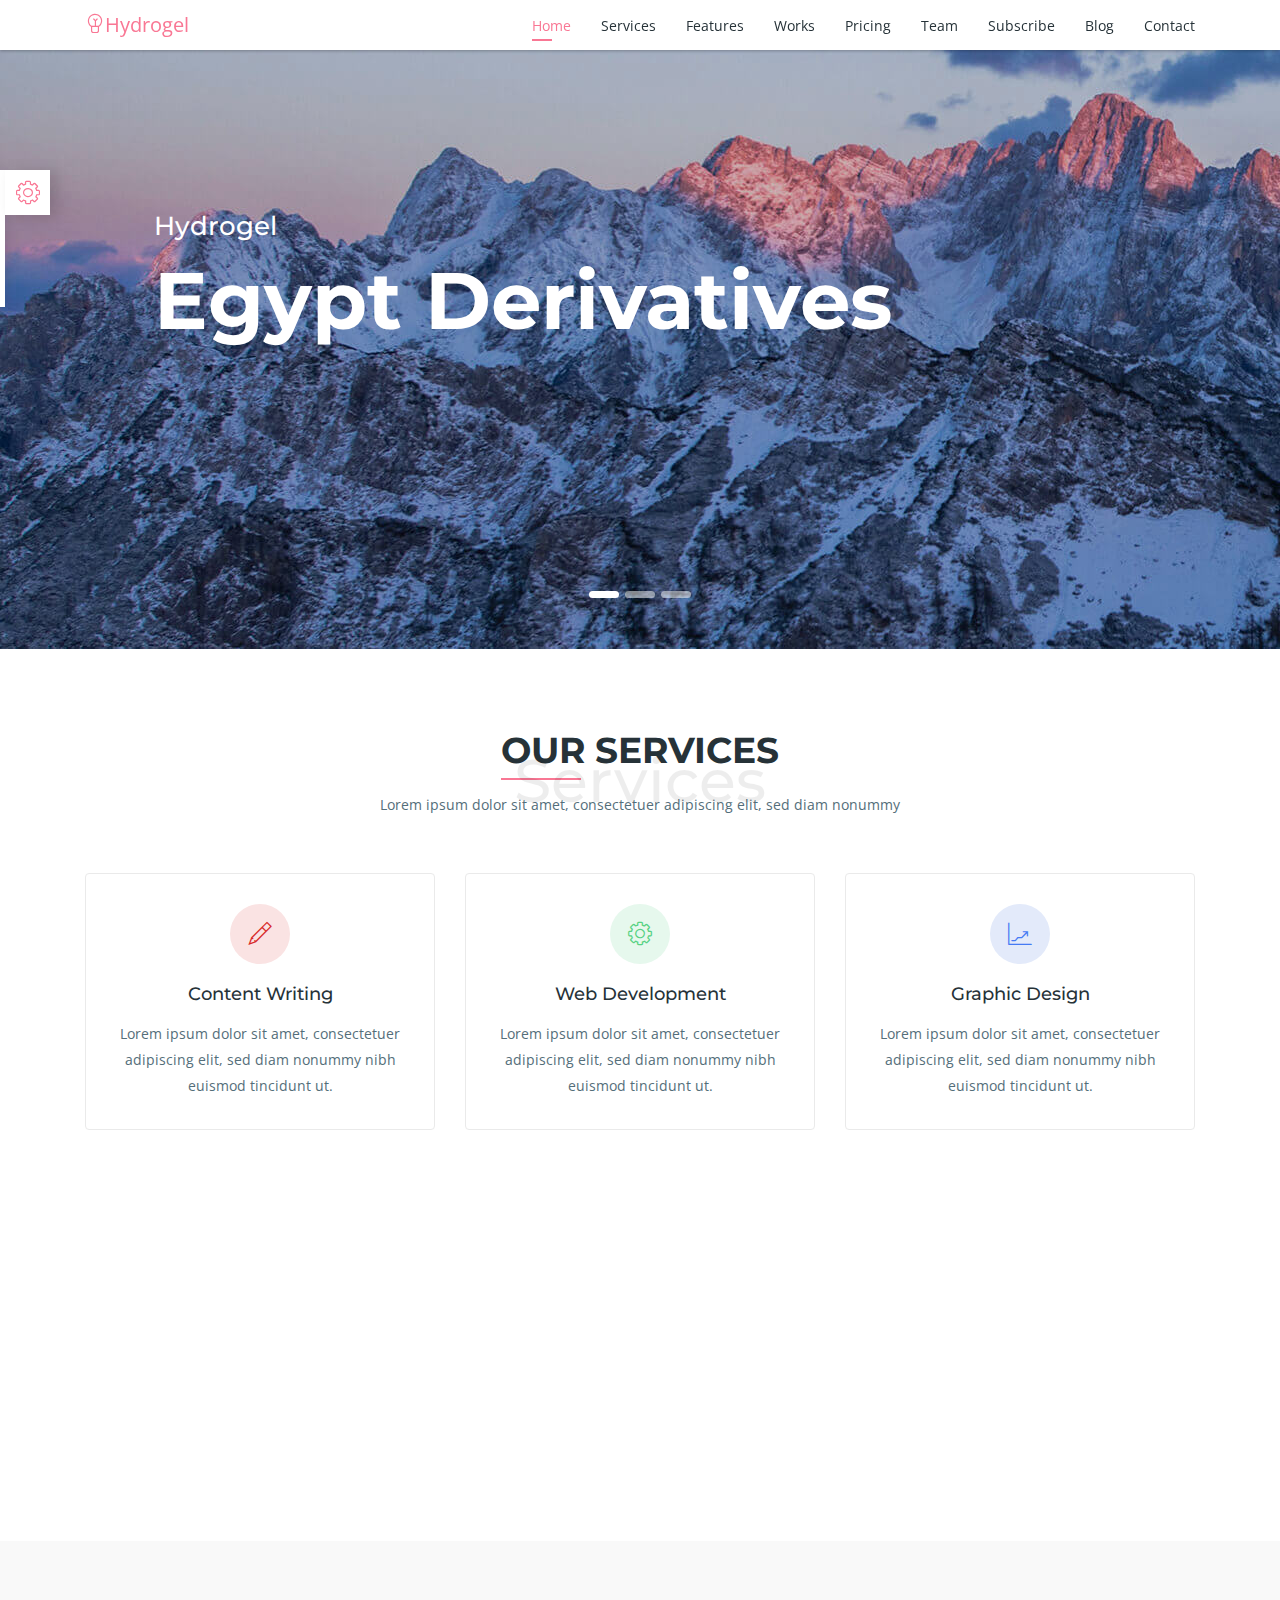
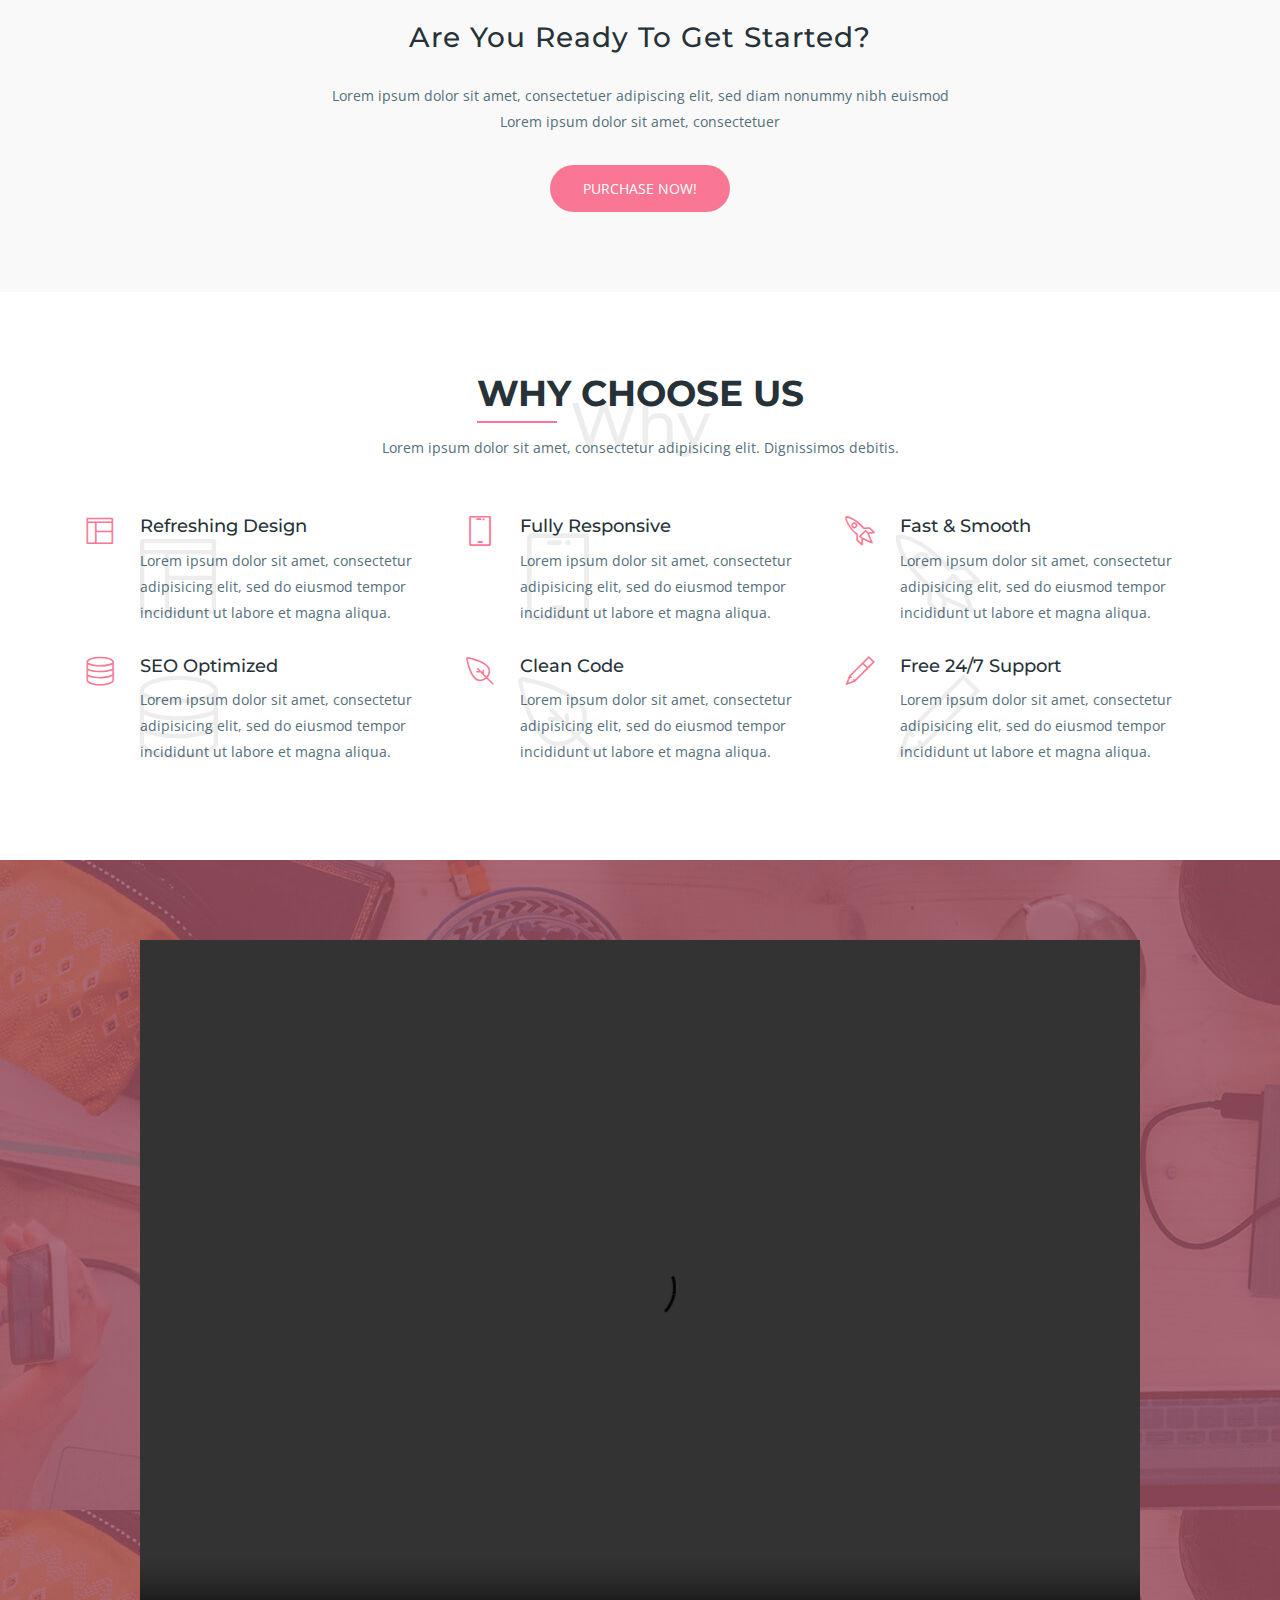
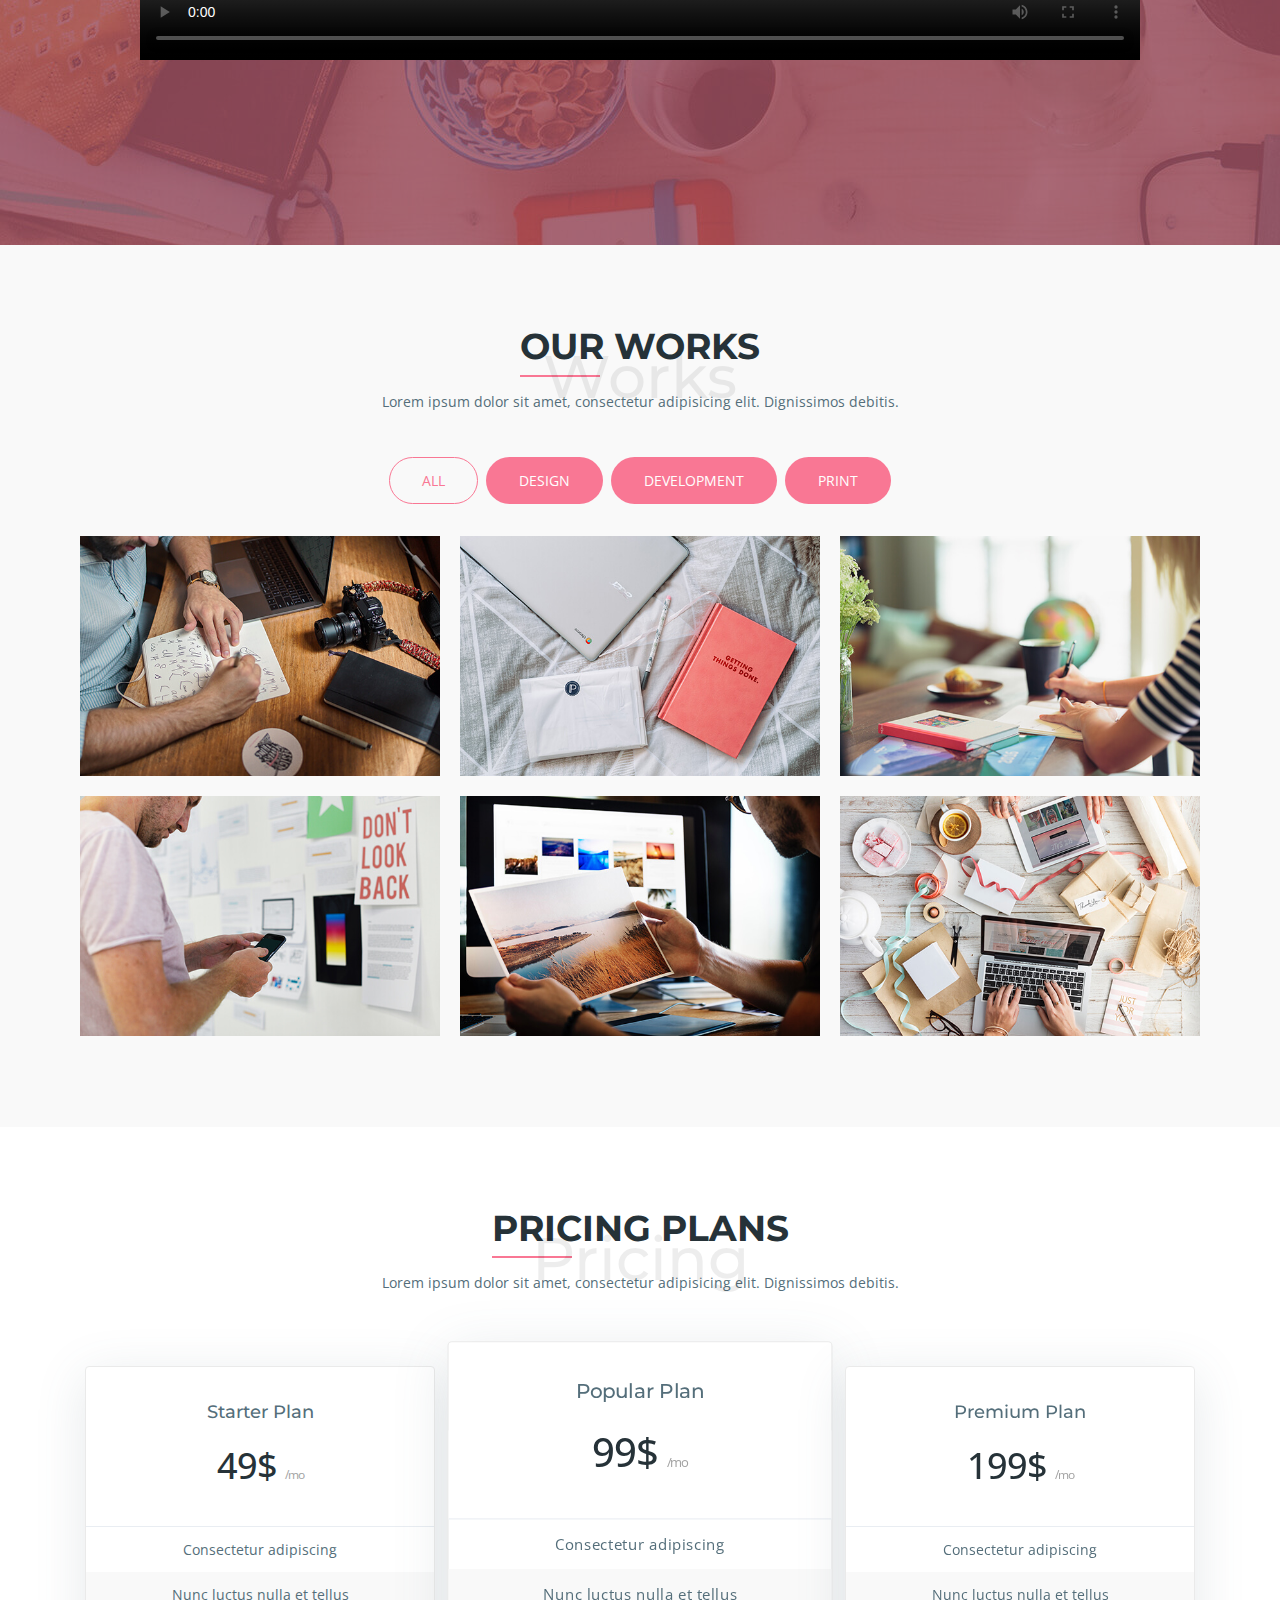
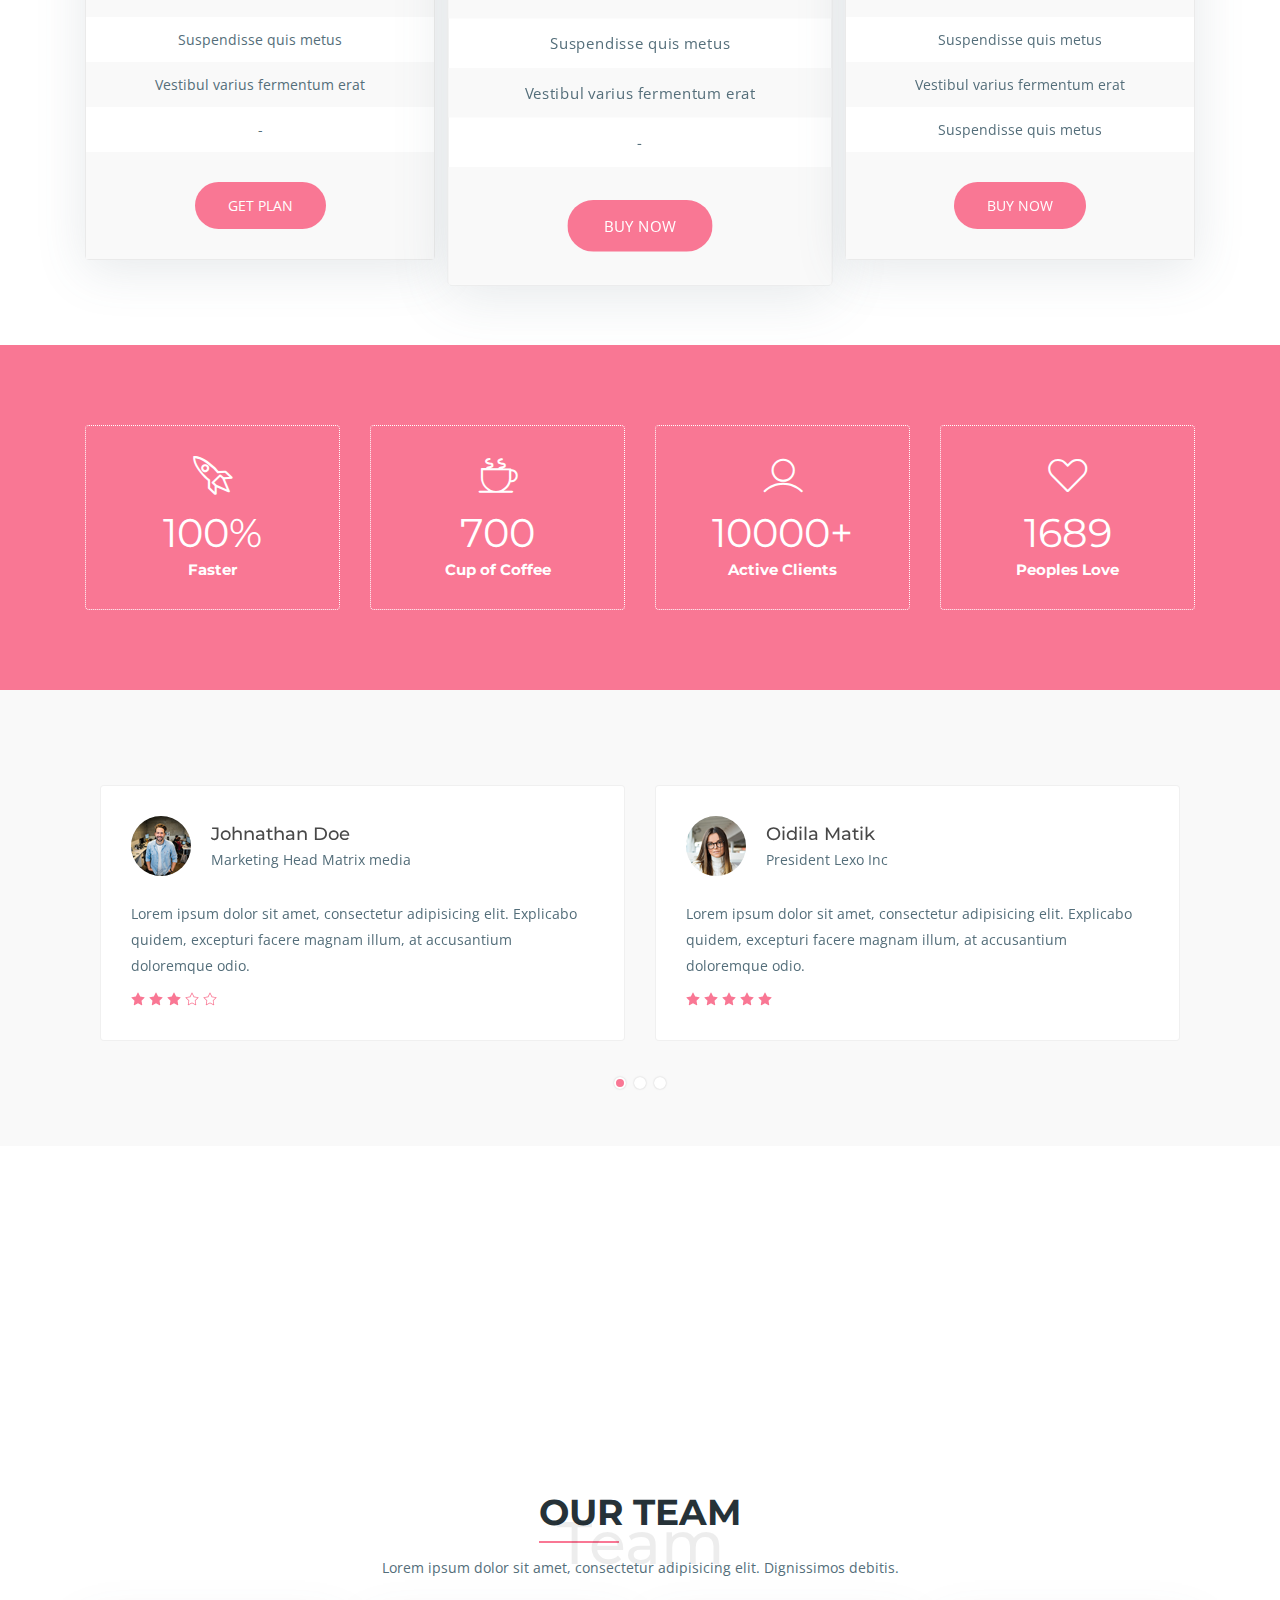
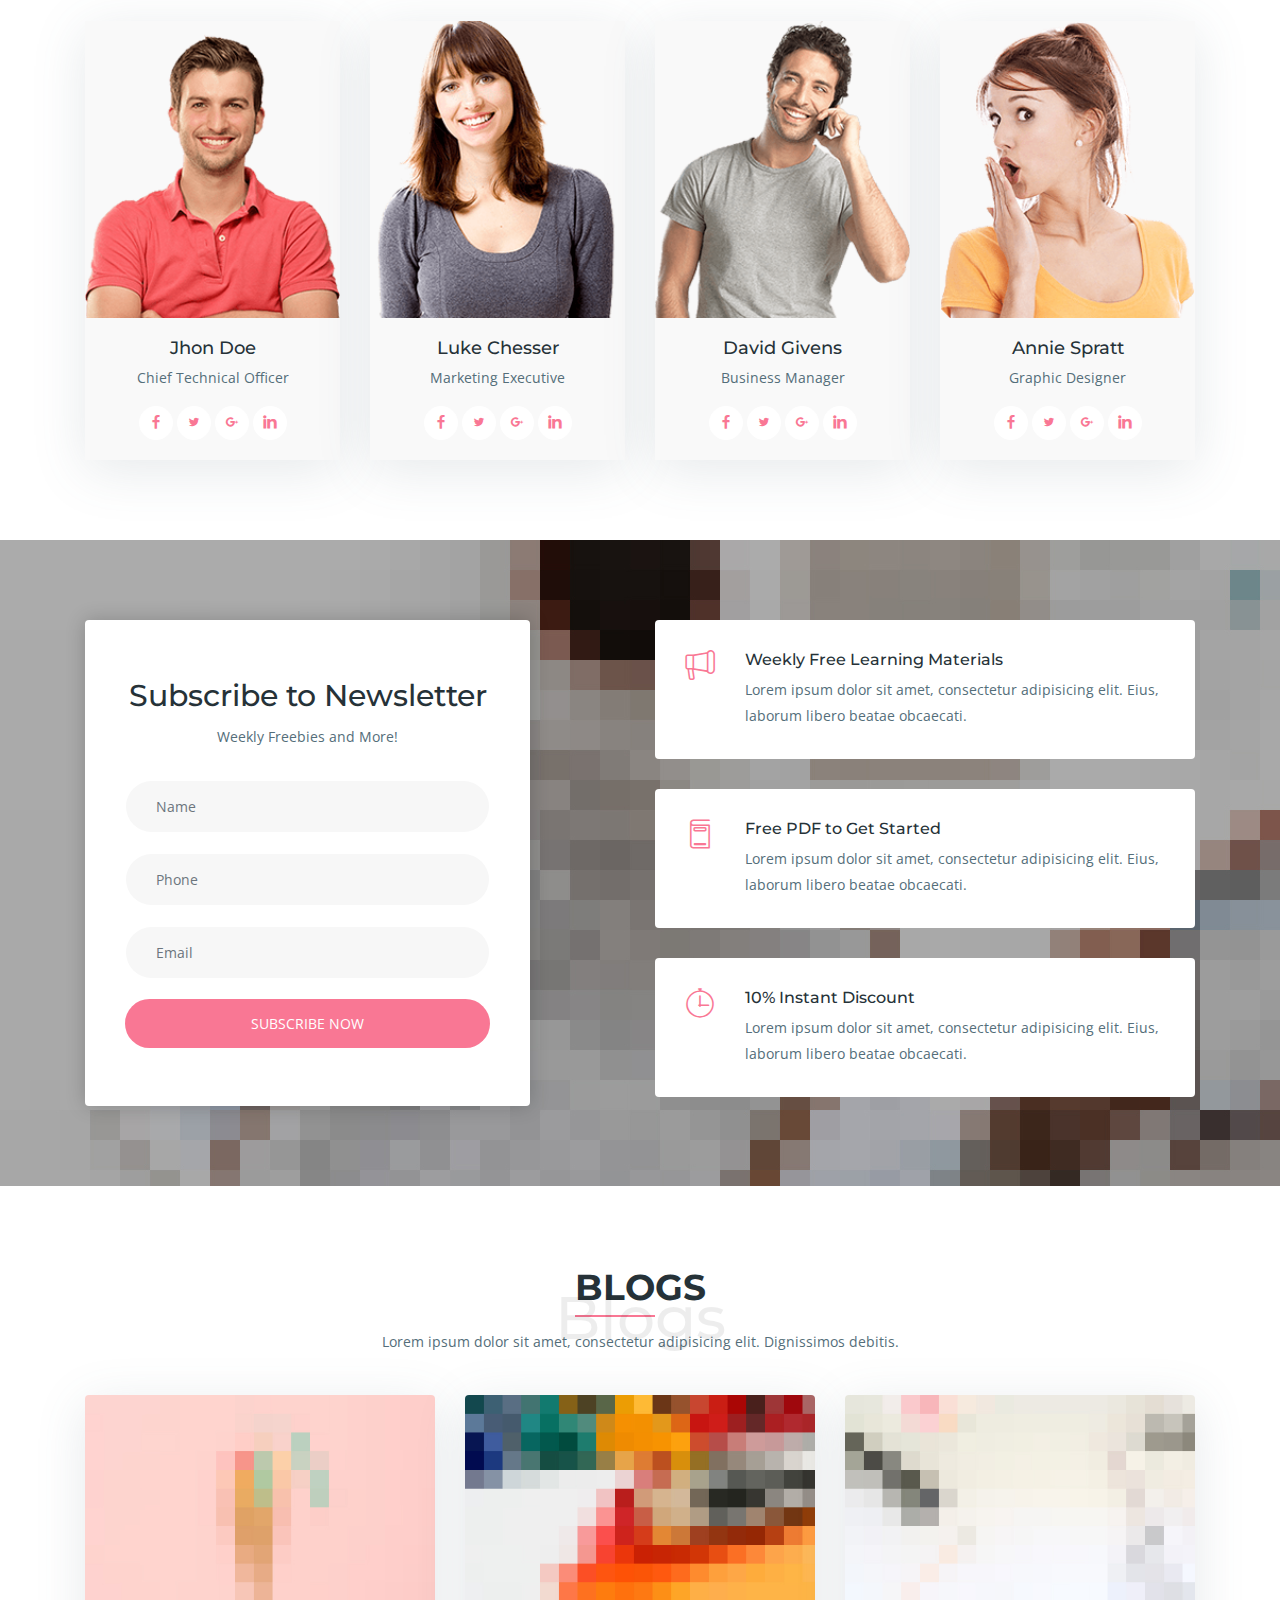
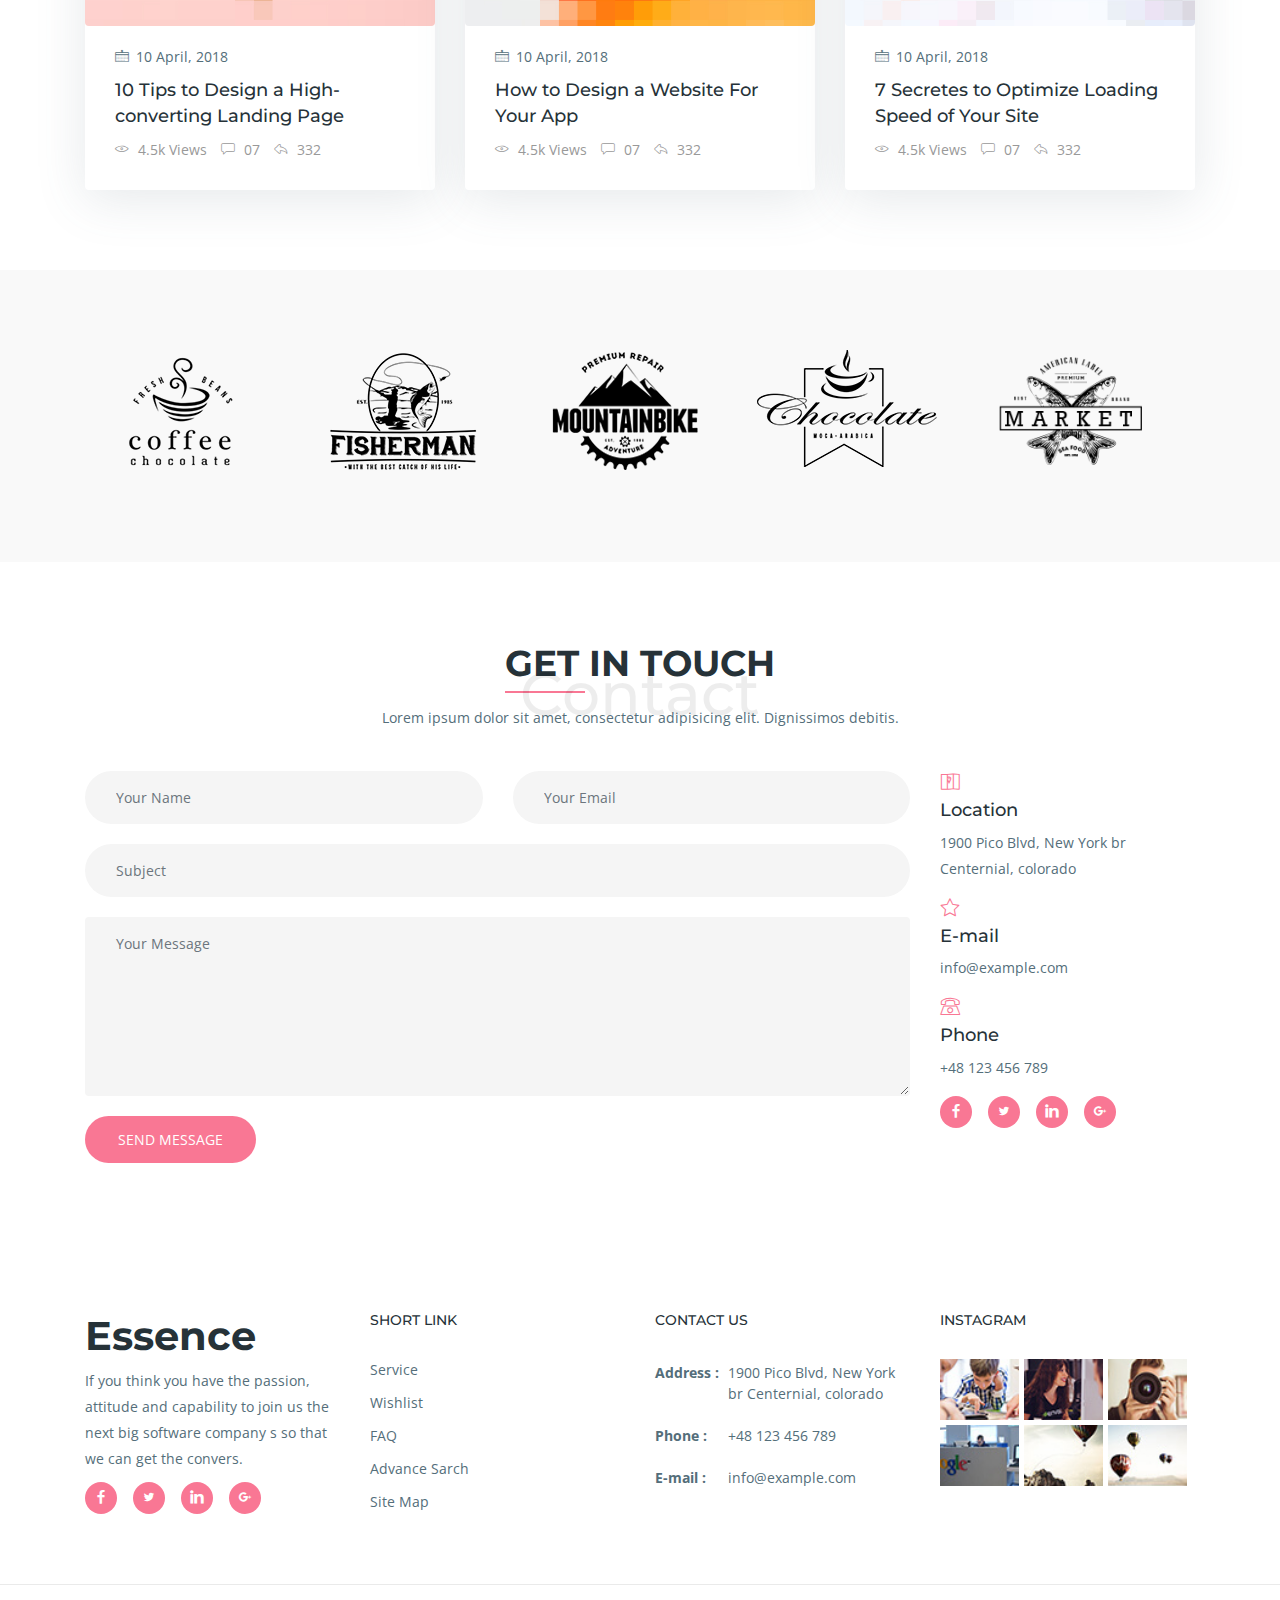
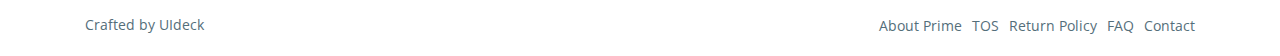
==== commit aaab3505: "dsjkglafjd" ====
--- a/index.html
+++ b/index.html
@@ -22,7 +22,7 @@
     <link rel="stylesheet" href="css/main.css">
     <link rel="stylesheet" href="css/responsive.css">
 
-  </head> 
+  </head>
 
   <body>
     <!-- Header Section Start -->
@@ -305,7 +305,7 @@
         <div class="row">
           <div class="col-md-12 col-sm-12">
               <div class="video-promo-content text-center">
-                <video width="1280" height="720" controls class="lni-film-play" class="video-popup">
+                <video width="1000" height="720" controls class="lni-film-play" class="video-popup">
                 <source src="vid.mp4" type="video/mp4">
 
 </video>
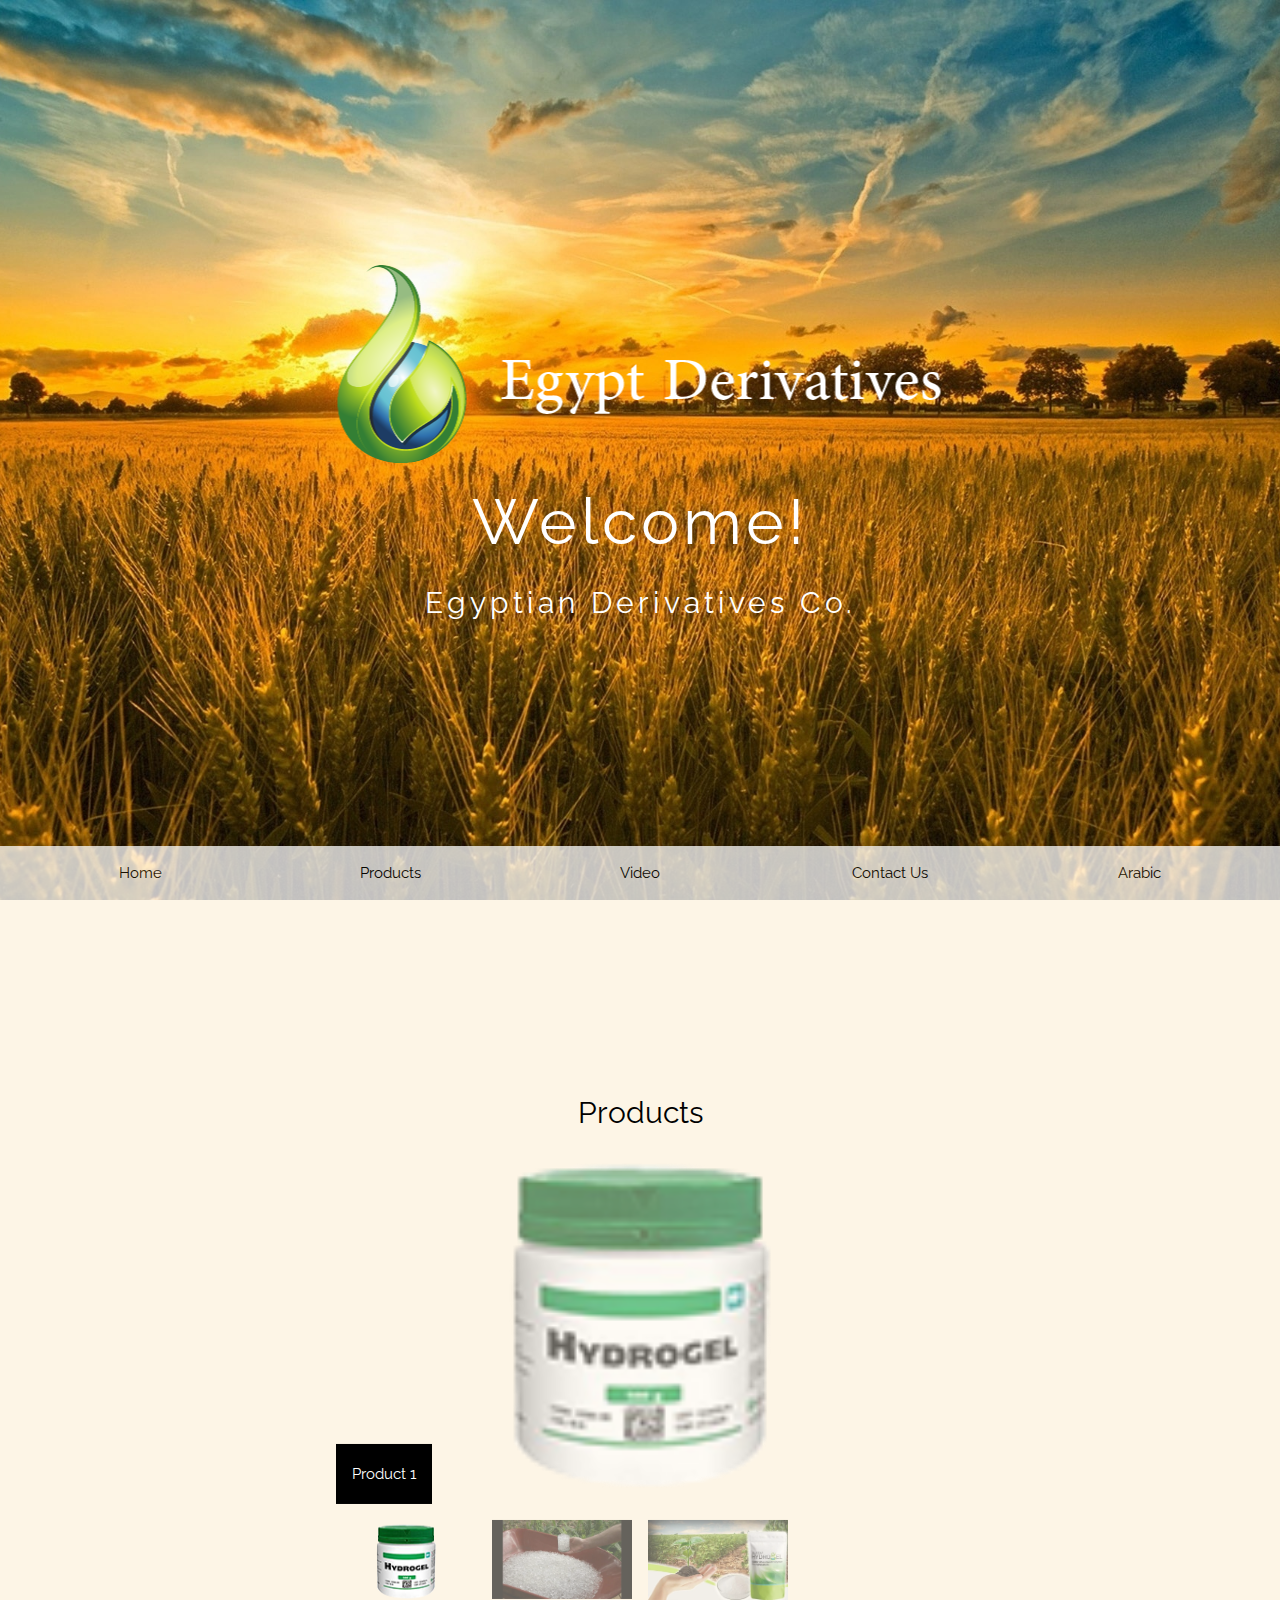
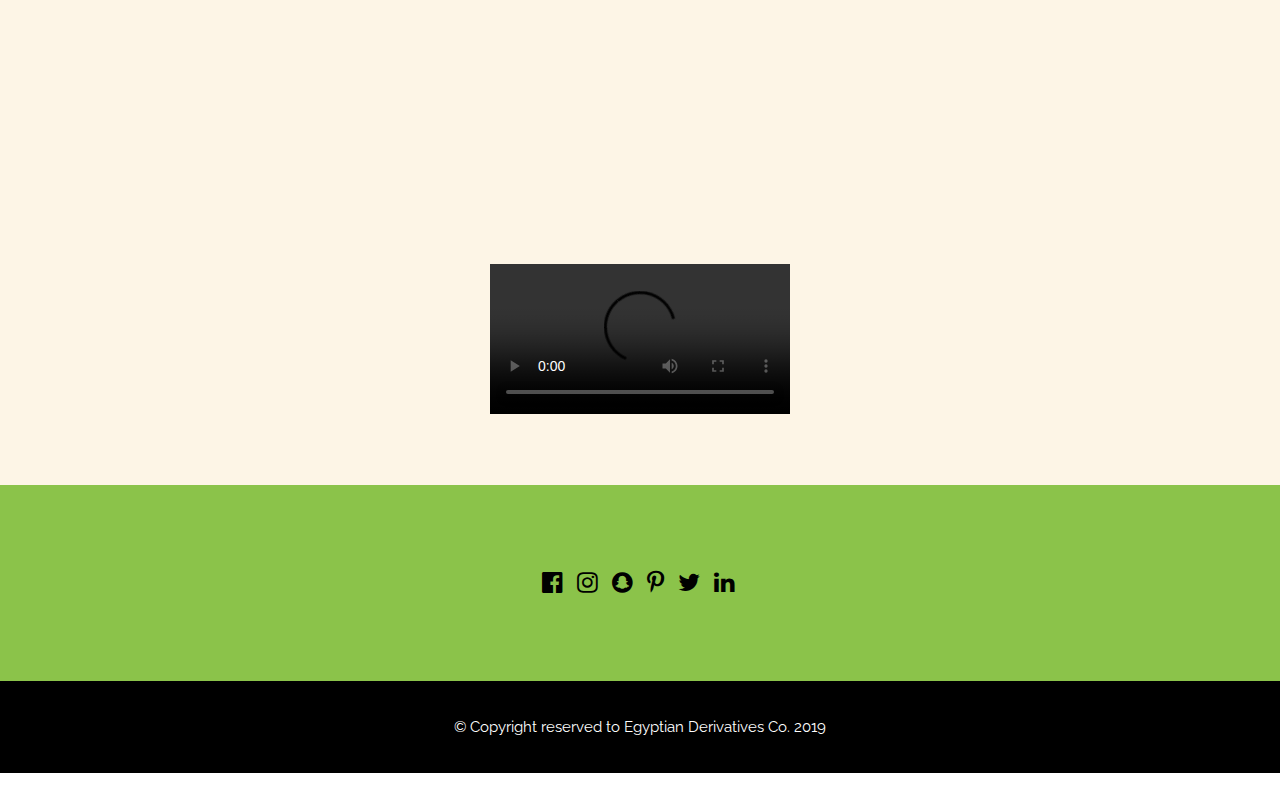
==== commit 5036c8e1: "final" ====
--- a/index.html
+++ b/index.html
@@ -1,1215 +1,258 @@
-<!DOCTYPE html>
-<html lang="en">
-  <head>
-    <!-- Required meta tags -->
-    <meta charset="utf-8">
-    <meta name="viewport" content="width=device-width, initial-scale=1, shrink-to-fit=no">
-    <meta name="keywords" content="Bootstrap, Landing page, Template, Registration, Landing">
-    <meta name="viewport" content="width=device-width, initial-scale=1, maximum-scale=1">
-    <meta name="author" content="Grayrids">
-    <title>Hydrogel</title>
-
-    <!-- Bootstrap CSS -->
-    <link rel="stylesheet" href="css/bootstrap.min.css">
-    <link rel="stylesheet" href="css/line-icons.css">
-    <link rel="stylesheet" href="css/owl.carousel.css">
-    <link rel="stylesheet" href="css/owl.theme.css">
-    <link rel="stylesheet" href="css/nivo-lightbox.css">
-    <link rel="stylesheet" href="css/magnific-popup.css">
-    <link rel="stylesheet" href="css/animate.css">
-    <link rel="stylesheet" href="css/color-switcher.css">
-    <link rel="stylesheet" href="css/menu_sideslide.css">
-    <link rel="stylesheet" href="css/main.css">
-    <link rel="stylesheet" href="css/responsive.css">
-
-  </head>
-
-  <body>
-    <!-- Header Section Start -->
-    <header id="slider-area">
-      <nav class="navbar navbar-expand-md fixed-top scrolling-navbar bg-white">
-        <div class="container">
-          <a class="navbar-brand" href="index.html"><span class="lni-bulb"></span>Hydrogel</a>
-          <button class="navbar-toggler" type="button" data-toggle="collapse" data-target="#navbarCollapse" aria-controls="navbarCollapse" aria-expanded="false" aria-label="Toggle navigation">
-            <i class="lni-menu"></i>
-          </button>
-          <div class="collapse navbar-collapse" id="navbarCollapse">
-            <ul class="navbar-nav mr-auto w-100 justify-content-end">
-              <li class="nav-item">
-                <a class="nav-link page-scroll" href="#slider-area">Home</a>
-              </li>
-              <li class="nav-item">
-                <a class="nav-link page-scroll" href="#services">Services</a>
-              </li>
-              <li class="nav-item">
-                <a class="nav-link page-scroll" href="#features">Features</a>
-              </li>
-              <li class="nav-item">
-                <a class="nav-link page-scroll" href="#portfolios">Works</a>
-              </li>
-              <li class="nav-item">
-                <a class="nav-link page-scroll" href="#pricing">Pricing</a>
-              </li>
-              <li class="nav-item">
-                <a class="nav-link page-scroll" href="#team">Team</a>
-              </li>
-              <li class="nav-item">
-                <a class="nav-link page-scroll" href="#subscribe">Subscribe</a>
-              </li>
-              <li class="nav-item">
-                <a class="nav-link page-scroll" href="#blog">Blog</a>
-              </li>
-              <li class="nav-item">
-                <a class="nav-link page-scroll" href="#contact">Contact</a>
-              </li>
-            </ul>
-          </div>
-        </div>
-      </nav>
-
-      <!-- Main Carousel Section -->
-      <div id="carousel-area">
-        <div id="carousel-slider" class="carousel slide carousel-fade" data-ride="carousel">
-          <ol class="carousel-indicators">
-            <li data-target="#carousel-slider" data-slide-to="0" class="active"></li>
-            <li data-target="#carousel-slider" data-slide-to="1"></li>
-            <li data-target="#carousel-slider" data-slide-to="2"></li>
-          </ol>
-          <div class="carousel-inner" role="listbox">
-            <div class="carousel-item active">
-              <img src="img/slider/bg-1.jpg" alt="">
-              <div class="carousel-caption text-left">
-                <h3 class="wow fadeInRight" data-wow-delay="0.2s">Hydrogel</h1>
-                <h2 class="wow fadeInRight" data-wow-delay="0.4s">Egypt Derivatives</h2>
-                </div>
-            </div>
-            <div class="carousel-item">
-              <img src="img/slider/bg-3.jpg" alt="">
-              <div class="carousel-caption text-center">
-                <h3 class="wow fadeInDown" data-wow-delay="0.3s">Bundled With Tons of</h3>
-                <h2 class="wow bounceIn" data-wow-delay="0.6s">Cutting-edge Features</h2>
-                <h4 class="wow fadeInUp" data-wow-delay="0.9s">Parallax, Video, Product, Premium Addons and More...</h4>
-                <a href="#" class="btn btn-lg btn-common btn-effect wow fadeInUp" data-wow-delay="1.2s">View Works</a>
-              </div>
-            </div>
-            <div class="carousel-item">
-              <img src="img/slider/bg-2.jpg" alt="">
-              <div class="carousel-caption text-center">
-                <h3 class="wow fadeInDown" data-wow-delay="0.3s">Ready For</h3>
-                <h2 class="wow fadeInRight" data-wow-delay="0.6s">Multi-purpose Websites</h2>
-                <h4 class="wow fadeInUp" data-wow-delay="0.6s">App, Business, SaaS and Landing Pages</h4>
-                <a href="#" class="btn btn-lg btn-border wow fadeInUp" data-wow-delay="0.9s">Purchase</a>
-              </div>
-            </div>
-          </div>
-          <a class="carousel-control-prev" href="#carousel-slider" role="button" data-slide="prev">
-            <span class="carousel-control" aria-hidden="true"><i class="lni-chevron-left"></i></span>
-            <span class="sr-only">Previous</span>
-          </a>
-          <a class="carousel-control-next" href="#carousel-slider" role="button" data-slide="next">
-            <span class="carousel-control" aria-hidden="true"><i class="lni-chevron-right"></i></span>
-            <span class="sr-only">Next</span>
-          </a>
-        </div>
-      </div>
-
-    </header>
-    <!-- Header Section End -->
-
-    <!-- Services Section Start -->
-    <section id="services" class="section">
-      <div class="container">
-        <div class="section-header">
-          <h2 class="section-title">Our Services</h2>
-          <span>Services</span>
-          <p class="section-subtitle">Lorem ipsum dolor sit amet, consectetuer adipiscing elit, sed diam nonummy</p>
-        </div>
-        <div class="row">
-          <div class="col-lg-4 col-md-6 col-xs-12">
-            <div class="item-boxes services-item wow fadeInDown" data-wow-delay="0.2s">
-              <div class="icon color-1">
-                <i class="lni-pencil"></i>
-              </div>
-              <h4>Content Writing</h4>
-              <p>Lorem ipsum dolor sit amet, consectetuer adipiscing elit, sed diam nonummy nibh euismod tincidunt ut.</p>
-            </div>
-          </div>
-          <div class="col-lg-4 col-md-6 col-xs-12">
-            <div class="item-boxes services-item wow fadeInDown" data-wow-delay="0.4s">
-              <div class="icon color-2">
-                <i class="lni-cog"></i>
-              </div>
-              <h4>Web Development</h4>
-              <p>Lorem ipsum dolor sit amet, consectetuer adipiscing elit, sed diam nonummy nibh euismod tincidunt ut.</p>
-            </div>
-          </div>
-          <div class="col-lg-4 col-md-6 col-xs-12">
-            <div class="item-boxes services-item wow fadeInDown" data-wow-delay="0.6s">
-              <div class="icon color-3">
-                <i class="lni-stats-up"></i>
-              </div>
-              <h4>Graphic Design</h4>
-              <p>Lorem ipsum dolor sit amet, consectetuer adipiscing elit, sed diam nonummy nibh euismod tincidunt ut.</p>
-            </div>
-          </div>
-          <div class="col-lg-4 col-md-6 col-xs-12">
-            <div class="item-boxes services-item wow fadeInDown" data-wow-delay="0.8s">
-              <div class="icon color-4">
-                <i class="lni-layers"></i>
-              </div>
-              <h4>UI/UX Design</h4>
-              <p>Lorem ipsum dolor sit amet, consectetuer adipiscing elit, sed diam nonummy nibh euismod tincidunt ut.</p>
-            </div>
-          </div>
-          <div class="col-lg-4 col-md-6 col-xs-12">
-            <div class="item-boxes services-item wow fadeInDown" data-wow-delay="1s">
-              <div class="icon color-5">
-                <i class="lni-tab"></i>
-              </div>
-              <h4>App Development</h4>
-              <p>Lorem ipsum dolor sit amet, consectetuer adipiscing elit, sed diam nonummy nibh euismod tincidunt ut.</p>
-            </div>
-          </div>
-          <div class="col-lg-4 col-md-6 col-xs-12">
-            <div class="item-boxes services-item wow fadeInDown" data-wow-delay="1.2s">
-              <div class="icon color-6">
-                <i class="lni-briefcase"></i>
-              </div>
-              <h4>Digital Marketing</h4>
-              <p>Lorem ipsum dolor sit amet, consectetuer adipiscing elit, sed diam nonummy nibh euismod tincidunt ut.</p>
-            </div>
-          </div>
-        </div>
-      </div>
-    </section>
-    <!-- Services Section End -->
-
-    <!-- Call to Action Start -->
-    <section class="call-action section">
-      <div class="container">
-        <div class="row justify-content-center">
-          <div class="col-10">
-            <div class="cta-trial text-center">
-              <h3>Are You Ready To Get Started?</h3>
-              <p>Lorem ipsum dolor sit amet, consectetuer adipiscing elit, sed diam nonummy nibh euismod<br> Lorem ipsum dolor sit amet, consectetuer</p>
-              <a href="#" class="btn btn-common btn-effect">Purchase Now!</a>
-            </div>
-          </div>
-        </div>
-      </div>
-    </section>
-    <!-- Call to Action End -->
-
-    <!-- Features Section Start -->
-    <section id="features" class="section">
-      <div class="container">
-        <div class="section-header">
-          <h2 class="section-title">Why Choose Us</h2>
-          <span>Why</span>
-          <p class="section-subtitle">Lorem ipsum dolor sit amet, consectetur adipisicing elit. Dignissimos debitis.</p>
-        </div>
-        <div class="row">
-          <!-- Start featured -->
-          <div class="col-lg-4 col-md-6 col-xs-12">
-            <div class="featured-box">
-              <div class="featured-icon">
-                <i class="lni-layout"></i>
-              </div>
-              <div class="featured-content">
-                <div class="icon-o"><i class="lni-layout"></i></div>
-                <h4>Refreshing Design</h4>
-                <p>Lorem ipsum dolor sit amet, consectetur adipisicing elit, sed do eiusmod tempor incididunt ut labore et magna aliqua.</p>
-              </div>
-            </div>
-          </div>
-          <!-- End featured -->
-          <!-- Start featured -->
-          <div class="col-lg-4 col-md-6 col-xs-12">
-            <div class="featured-box">
-              <div class="featured-icon">
-                <i class="lni-tab"></i>
-              </div>
-              <div class="featured-content">
-                <div class="icon-o"><i class="lni-tab"></i></div>
-                <h4>Fully Responsive</h4>
-                <p>Lorem ipsum dolor sit amet, consectetur adipisicing elit, sed do eiusmod tempor incididunt ut labore et magna aliqua.</p>
-              </div>
-            </div>
-          </div>
-          <!-- End featured -->
-          <!-- Start featured -->
-          <div class="col-lg-4 col-md-6 col-xs-12">
-            <div class="featured-box">
-              <div class="featured-icon">
-                <i class="lni-rocket"></i>
-              </div>
-              <div class="featured-content">
-                <div class="icon-o"><i class="lni-rocket"></i></div>
-                <h4>Fast & Smooth</h4>
-                <p>Lorem ipsum dolor sit amet, consectetur adipisicing elit, sed do eiusmod tempor incididunt ut labore et magna aliqua.</p>
-              </div>
-            </div>
-          </div>
-          <!-- End featured -->
-          <!-- Start featured -->
-          <div class="col-lg-4 col-md-6 col-xs-12">
-            <div class="featured-box">
-              <div class="featured-icon">
-                <i class="lni-database"></i>
-              </div>
-              <div class="featured-content">
-                <div class="icon-o"><i class="lni-database"></i></div>
-                <h4>SEO Optimized</h4>
-                <p>Lorem ipsum dolor sit amet, consectetur adipisicing elit, sed do eiusmod tempor incididunt ut labore et magna aliqua.</p>
-              </div>
-            </div>
-          </div>
-          <!-- End featured -->
-          <!-- Start featured -->
-          <div class="col-lg-4 col-md-6 col-xs-12">
-            <div class="featured-box">
-              <div class="featured-icon">
-                <i class="lni-leaf"></i>
-              </div>
-              <div class="featured-content">
-                <div class="icon-o"><i class="lni-leaf"></i></div>
-                <h4>Clean Code</h4>
-                <p>Lorem ipsum dolor sit amet, consectetur adipisicing elit, sed do eiusmod tempor incididunt ut labore et magna aliqua.</p>
-              </div>
-            </div>
-          </div>
-          <!-- End featured -->
-          <!-- Start featured -->
-          <div class="col-lg-4 col-md-6 col-xs-12">
-            <div class="featured-box">
-              <div class="featured-icon">
-                <i class="lni-pencil"></i>
-              </div>
-              <div class="featured-content">
-                <div class="icon-o"><i class="lni-pencil"></i></div>
-                <h4>Free 24/7 Support</h4>
-                <p>Lorem ipsum dolor sit amet, consectetur adipisicing elit, sed do eiusmod tempor incididunt ut labore et magna aliqua.</p>
-              </div>
-            </div>
-          </div>
-          <!-- End featured -->
-        </div>
-      </div>
-    </section>
-    <!-- Features Section End -->
-
-    <!-- Start Video promo Section -->
-    <section class="video-promo section">
-      <div class="overlay"></div>
-      <div class="container">
-        <div class="row">
-          <div class="col-md-12 col-sm-12">
-              <div class="video-promo-content text-center">
-                <video width="1000" height="720" controls class="lni-film-play" class="video-popup">
-                <source src="vid.mp4" type="video/mp4">
-
-</video>
-                <h2 class="wow zoomIn" data-wow-duration="1000ms" data-wow-delay="100ms">Our Introductory Video</h2>
-                <p class="wow zoomIn" data-wow-duration="1000ms" data-wow-delay="100ms">Learn more about us, its only 30mins</p>
-              </div>
-          </div>
-        </div>
-      </div>
-    </section>
-    <!-- End Video Promo Section -->
-
-    <!-- Portfolio Section -->
-    <section id="portfolios" class="section">
-      <!-- Container Starts -->
-      <div class="container">
-        <div class="section-header">
-          <h2 class="section-title">Our Works</h2>
-          <span>Works</span>
-          <p class="section-subtitle">Lorem ipsum dolor sit amet, consectetur adipisicing elit. Dignissimos debitis.</p>
-        </div>
-        <div class="row">
-          <div class="col-md-12">
-            <!-- Portfolio Controller/Buttons -->
-            <div class="controls text-center">
-              <a class="filter active btn btn-common btn-effect" data-filter="all">
-                All
-              </a>
-              <a class="filter btn btn-common btn-effect" data-filter=".design">
-                Design
-              </a>
-              <a class="filter btn btn-common btn-effect" data-filter=".development">
-                Development
-              </a>
-              <a class="filter btn btn-common btn-effect" data-filter=".print">
-                Print
-              </a>
-            </div>
-            <!-- Portfolio Controller/Buttons Ends-->
-          </div>
-        </div>
-
-        <!-- Portfolio Recent Projects -->
-        <div id="portfolio" class="row">
-          <div class="col-lg-4 col-md-6 col-xs-12 mix development print">
-            <div class="portfolio-item">
-              <div class="shot-item">
-                <img src="img/portfolio/img-1.jpg" alt="" />
-                <div class="single-content">
-                  <div class="fancy-table">
-                    <div class="table-cell">
-                      <div class="zoom-icon">
-                        <a class="lightbox" href="img/portfolio/img-1.jpg"><i class="lni-zoom-in item-icon"></i></a>
-                      </div>
-                      <a href="#">View Project</a>
-                    </div>
-                  </div>
-                </div>
-              </div>
-            </div>
-          </div>
-          <div class="col-lg-4 col-md-6 col-xs-12 mix design print">
-            <div class="portfolio-item">
-              <div class="shot-item">
-                <img src="img/portfolio/img-2.jpg" alt="" />
-                <div class="single-content">
-                  <div class="fancy-table">
-                    <div class="table-cell">
-                      <div class="zoom-icon">
-                        <a class="lightbox" href="img/portfolio/img-2.jpg"><i class="lni-zoom-in item-icon"></i></a>
-                      </div>
-                      <a href="#">View Project</a>
-                    </div>
-                  </div>
-                </div>
-              </div>
-            </div>
-          </div>
-          <div class="col-lg-4 col-md-6 col-xs-12 mix development">
-            <div class="portfolio-item">
-              <div class="shot-item">
-                <img src="img/portfolio/img-3.jpg" alt="" />
-                <div class="single-content">
-                  <div class="fancy-table">
-                    <div class="table-cell">
-                      <div class="zoom-icon">
-                        <a class="lightbox" href="img/portfolio/img-3.jpg"><i class="lni-zoom-in item-icon"></i></a>
-                      </div>
-                      <a href="#">View Project</a>
-                    </div>
-                  </div>
-                </div>
-              </div>
-            </div>
-          </div>
-          <div class="col-lg-4 col-md-6 col-xs-12 mix development design">
-            <div class="portfolio-item">
-              <div class="shot-item">
-                <img src="img/portfolio/img-4.jpg" alt="" />
-                <div class="single-content">
-                  <div class="fancy-table">
-                    <div class="table-cell">
-                      <div class="zoom-icon">
-                        <a class="lightbox" href="img/portfolio/img-4.jpg"><i class="lni-zoom-in item-icon"></i></a>
-                      </div>
-                      <a href="#">View Project</a>
-                    </div>
-                  </div>
-                </div>
-              </div>
-            </div>
-          </div>
-          <div class="col-lg-4 col-md-6 col-xs-12 mix development">
-            <div class="portfolio-item">
-              <div class="shot-item">
-                <img src="img/portfolio/img-5.jpg" alt="" />
-                <div class="single-content">
-                  <div class="fancy-table">
-                    <div class="table-cell">
-                      <div class="zoom-icon">
-                        <a class="lightbox" href="img/portfolio/img-5.jpg"><i class="lni-zoom-in item-icon"></i></a>
-                      </div>
-                      <a href="#">View Project</a>
-                    </div>
-                  </div>
-                </div>
-              </div>
-            </div>
-          </div>
-          <div class="col-lg-4 col-md-6 col-xs-12 mix print design">
-            <div class="portfolio-item">
-              <div class="shot-item">
-                <img src="img/portfolio/img-6.jpg" alt="" />
-                <div class="single-content">
-                  <div class="fancy-table">
-                    <div class="table-cell">
-                      <div class="zoom-icon">
-                        <a class="lightbox" href="img/portfolio/img-6.jpg"><i class="lni-zoom-in item-icon"></i></a>
-                      </div>
-                      <a href="#">View Project</a>
-                    </div>
-                  </div>
-                </div>
-              </div>
-            </div>
-          </div>
-        </div>
-      </div>
-      <!-- Container Ends -->
-    </section>
-    <!-- Portfolio Section Ends -->
-
-    <!-- Start Pricing Table Section -->
-    <div id="pricing" class="section pricing-section">
-      <div class="container">
-        <div class="section-header">
-          <h2 class="section-title">Pricing Plans</h2>
-          <span>Pricing</span>
-          <p class="section-subtitle">Lorem ipsum dolor sit amet, consectetur adipisicing elit. Dignissimos debitis.</p>
-        </div>
-
-        <div class="row pricing-tables">
-          <div class="col-lg-4 col-md-4 col-xs-12">
-            <div class="pricing-table">
-              <div class="pricing-details">
-                <h2>Starter Plan</h2>
-                <div class="price">49$ <span>/mo</span></div>
-                <ul>
-                  <li>Consectetur adipiscing</li>
-                  <li>Nunc luctus nulla et tellus</li>
-                  <li>Suspendisse quis metus</li>
-                  <li>Vestibul varius fermentum erat</li>
-                  <li> - </li>
-                </ul>
-              </div>
-              <div class="plan-button">
-                <a href="#" class="btn btn-common btn-effect">Get Plan</a>
-              </div>
-            </div>
-          </div>
-
-          <div class="col-lg-4 col-md-4 col-xs-12">
-            <div class="pricing-table pricing-big">
-              <div class="pricing-details">
-                <h2>Popular Plan</h2>
-                <div class="price">99$ <span>/mo</span></div>
-                <ul>
-                  <li>Consectetur adipiscing</li>
-                  <li>Nunc luctus nulla et tellus</li>
-                  <li>Suspendisse quis metus</li>
-                  <li>Vestibul varius fermentum erat</li>
-                  <li> - </li>
-                </ul>
-              </div>
-              <div class="plan-button">
-                <a href="#" class="btn btn-common btn-effect">Buy Now</a>
-              </div>
-            </div>
-          </div>
-
-          <div class="col-lg-4 col-md-4 col-xs-12">
-            <div class="pricing-table">
-              <div class="pricing-details">
-                <h2>Premium Plan</h2>
-                <div class="price">199$ <span>/mo</span></div>
-                <ul>
-                  <li>Consectetur adipiscing</li>
-                  <li>Nunc luctus nulla et tellus</li>
-                  <li>Suspendisse quis metus</li>
-                  <li>Vestibul varius fermentum erat</li>
-                  <li>Suspendisse quis metus</li>
-                </ul>
-              </div>
-              <div class="plan-button">
-                <a href="#" class="btn btn-common btn-effect">Buy Now</a>
-              </div>
-            </div>
-          </div>
-
-        </div>
-      </div>
-    </div>
-    <!-- End Pricing Table Section -->
-
-    <!-- Counter Section Start -->
-    <div class="counters section bg-defult">
-      <div class="container">
-        <div class="row">
-          <div class="col-sm-6 col-md-6 col-lg-3">
-            <div class="facts-item">
-              <div class="icon">
-                <i class="lni-rocket"></i>
-              </div>
-              <div class="fact-count">
-                <h3><span class="counter">100</span>%</h3>
-                <h4>Faster</h4>
-              </div>
-            </div>
-          </div>
-          <div class="col-sm-6 col-md-6 col-lg-3">
-            <div class="facts-item">
-              <div class="icon">
-                <i class="lni-coffee-cup"></i>
-              </div>
-              <div class="fact-count">
-                <h3><span class="counter">700</span></h3>
-                <h4>Cup of Coffee</h4>
-              </div>
-            </div>
-          </div>
-          <div class="col-sm-6 col-md-6 col-lg-3">
-            <div class="facts-item">
-              <div class="icon">
-                <i class="lni-user"></i>
-              </div>
-              <div class="fact-count">
-                <h3><span class="counter">10000</span>+</h3>
-                <h4>Active Clients</h4>
-              </div>
-            </div>
-          </div>
-          <div class="col-sm-6 col-md-6 col-lg-3">
-            <div class="facts-item">
-              <div class="icon">
-                <i class="lni-heart"></i>
-              </div>
-              <div class="fact-count">
-                <h3><span class="counter">1689</span></h3>
-                <h4>Peoples Love</h4>
-              </div>
-            </div>
-          </div>
-        </div>
-      </div>
-    </div>
-    <!-- Counter Section End -->
-
-    <!-- Testimonial Section Start -->
-    <section class="testimonial section">
-      <div class="container">
-        <div class="row">
-          <div class="col-lg-12 col-md-12 col-sm-12 col-xs-12">
-            <div id="testimonials" class="touch-slider owl-carousel">
-              <div class="item">
-                <div class="testimonial-item">
-                  <div class="author">
-                    <div class="img-thumb">
-                    <img src="img/testimonial/img1.jpg" alt="">
-                    </div>
-                    <div class="author-info">
-                      <h2><a href="#">Johnathan Doe</a></h2>
-                      <span>Marketing Head Matrix media</span>
-                    </div>
-                  </div>
-                  <div class="content-inner">
-                    <p class="description">Lorem ipsum dolor sit amet, consectetur adipisicing elit. Explicabo quidem, excepturi facere magnam illum, at accusantium doloremque odio.</p>
-                    <span><i class="lni-star-filled"></i></span>
-                    <span><i class="lni-star-filled"></i></span>
-                    <span><i class="lni-star-filled"></i></span>
-                    <span><i class="lni-star"></i></span>
-                    <span><i class="lni-star"></i></span>
-                  </div>
-                </div>
-              </div>
-              <div class="item">
-                <div class="testimonial-item">
-                  <div class="author">
-                    <div class="img-thumb">
-                    <img src="img/testimonial/img2.jpg" alt="">
-                    </div>
-                    <div class="author-info">
-                      <h2><a href="#">Oidila Matik</a></h2>
-                      <span>President Lexo Inc</span>
-                    </div>
-                  </div>
-                  <div class="content-inner">
-                    <p class="description">Lorem ipsum dolor sit amet, consectetur adipisicing elit. Explicabo quidem, excepturi facere magnam illum, at accusantium doloremque odio.</p>
-                    <span><i class="lni-star-filled"></i></span>
-                    <span><i class="lni-star-filled"></i></span>
-                    <span><i class="lni-star-filled"></i></span>
-                    <span><i class="lni-star-filled"></i></span>
-                    <span><i class="lni-star-filled"></i></span>
-                  </div>
-                </div>
-              </div>
-              <div class="item">
-                <div class="testimonial-item">
-                  <div class="author">
-                    <div class="img-thumb">
-                    <img src="img/testimonial/img3.jpg" alt="">
-                    </div>
-                    <div class="author-info">
-                      <h2><a href="#">- Alex Dattilo</a></h2>
-                      <span>CEO Optima Inc</span>
-                    </div>
-                  </div>
-                  <div class="content-inner">
-                    <p class="description">Lorem ipsum dolor sit amet, consectetur adipisicing elit. Explicabo quidem, excepturi facere magnam illum, at accusantium doloremque odio.</p>
-                    <span><i class="lni-star-filled"></i></span>
-                    <span><i class="lni-star-filled"></i></span>
-                    <span><i class="lni-star-filled"></i></span>
-                    <span><i class="lni-star-filled"></i></span>
-                    <span><i class="lni-star"></i></span>
-                  </div>
-                </div>
-              </div>
-              <div class="item">
-                <div class="testimonial-item">
-                  <div class="author">
-                    <div class="img-thumb">
-                    <img src="img/testimonial/img2.jpg" alt="">
-                    </div>
-                    <div class="author-info">
-                      <h2><a href="#">Oidila Matik</a></h2>
-                      <span>President Lexo Inc</span>
-                    </div>
-                  </div>
-                  <div class="content-inner">
-                    <p class="description">Lorem ipsum dolor sit amet, consectetur adipisicing elit. Explicabo quidem, excepturi facere magnam illum, at accusantium doloremque odio.</p>
-                    <span><i class="lni-star-filled"></i></span>
-                    <span><i class="lni-star-filled"></i></span>
-                    <span><i class="lni-star-filled"></i></span>
-                    <span><i class="lni-star-filled"></i></span>
-                    <span><i class="lni-star-filled"></i></span>
-                  </div>
-                </div>
-              </div>
-              <div class="item">
-                <div class="testimonial-item">
-                  <div class="author">
-                    <div class="img-thumb">
-                    <img src="img/testimonial/img1.jpg" alt="">
-                    </div>
-                    <div class="author-info">
-                      <h2><a href="#">- Alex Dattilo</a></h2>
-                      <span>CEO Optima Inc</span>
-                    </div>
-                  </div>
-                  <div class="content-inner">
-                    <p class="description">Lorem ipsum dolor sit amet, consectetur adipisicing elit. Explicabo quidem, excepturi facere magnam illum, at accusantium doloremque odio.</p>
-                    <span><i class="lni-star-filled"></i></span>
-                    <span><i class="lni-star-filled"></i></span>
-                    <span><i class="lni-star"></i></span>
-                    <span><i class="lni-star"></i></span>
-                    <span><i class="lni-star"></i></span>
-                  </div>
-                </div>
-              </div>
-            </div>
-          </div>
-        </div>
-      </div>
-    </section>
-    <!-- Testimonial Section End -->
-
-    <!-- Call To Action Section Start -->
-    <section id="cta" class="section" data-stellar-background-ratio="0.5">
-      <div class="container">
-        <div class="row">
-          <div class="col-lg-6 col-md-6 col-xs-12">
-            <div class="cta-text">
-              <h5>Stil confused? Download a free lite version to get started!</h5>
-            </div>
-          </div>
-          <div class="col-lg-6 col-md-6 col-xs-12 text-right">
-            <a href="#" class="btn btn-border">Download</a>
-          </div>
-        </div>
-      </div>
-    </section>
-    <!-- Call To Action Section Start -->
-
-    <!-- Team section Start -->
-    <section id="team" class="section">
-      <div class="container">
-        <div class="section-header">
-          <h2 class="section-title">Our Team</h2>
-          <span>Team</span>
-          <p class="section-subtitle">Lorem ipsum dolor sit amet, consectetur adipisicing elit. Dignissimos debitis.</p>
-        </div>
-        <div class="row">
-          <div class="col-lg-3 col-md-6 col-xs-12">
-            <div class="single-team">
-              <img src="img/team/team1.png" alt="">
-              <div class="team-details">
-                <div class="team-inner">
-                  <h4 class="team-title">Jhon Doe</h4>
-                  <p>Chief Technical Officer</p>
-                  <ul class="social-list">
-                    <li class="facebook"><a href="#"><i class="lni-facebook-filled"></i></a></li>
-                    <li class="twitter"><a href="#"><i class="lni-twitter-filled"></i></a></li>
-                    <li class="google-plus"><a href="#"><i class="lni-google-plus"></i></a></li>
-                    <li class="linkedin"><a href="#"><i class="lni-linkedin-fill"></i></a></li>
-                  </ul>
-                </div>
-              </div>
-            </div>
-          </div>
-          <div class="col-lg-3 col-md-6 col-xs-12">
-            <div class="single-team">
-              <img src="img/team/team2.png" alt="">
-              <div class="team-details">
-                <div class="team-inner">
-                  <h4 class="team-title">Luke Chesser</h4>
-                  <p>Marketing Executive</p>
-                  <ul class="social-list">
-                    <li class="facebook"><a href="#"><i class="lni-facebook-filled"></i></a></li>
-                    <li class="twitter"><a href="#"><i class="lni-twitter-filled"></i></a></li>
-                    <li class="google-plus"><a href="#"><i class="lni-google-plus"></i></a></li>
-                    <li class="linkedin"><a href="#"><i class="lni-linkedin-fill"></i></a></li>
-                  </ul>
-                </div>
-              </div>
-            </div>
-          </div>
-          <div class="col-lg-3 col-md-6 col-xs-12">
-            <div class="single-team">
-              <img src="img/team/team3.png" alt="">
-              <div class="team-details">
-                <div class="team-inner">
-                  <h4 class="team-title">David Givens</h4>
-                  <p>Business Manager</p>
-                  <ul class="social-list">
-                    <li class="facebook"><a href="#"><i class="lni-facebook-filled"></i></a></li>
-                    <li class="twitter"><a href="#"><i class="lni-twitter-filled"></i></a></li>
-                    <li class="google-plus"><a href="#"><i class="lni-google-plus"></i></a></li>
-                    <li class="linkedin"><a href="#"><i class="lni-linkedin-fill"></i></a></li>
-                  </ul>
-                </div>
-              </div>
-            </div>
-          </div>
-          <div class="col-lg-3 col-md-6 col-xs-12">
-            <div class="single-team">
-              <img src="img/team/team4.png" alt="">
-              <div class="team-details">
-                <div class="team-inner">
-                  <h4 class="team-title">Annie Spratt</h4>
-                  <p>Graphic Designer</p>
-                  <ul class="social-list">
-                    <li class="facebook"><a href="#"><i class="lni-facebook-filled"></i></a></li>
-                    <li class="twitter"><a href="#"><i class="lni-twitter-filled"></i></a></li>
-                    <li class="google-plus"><a href="#"><i class="lni-google-plus"></i></a></li>
-                    <li class="linkedin"><a href="#"><i class="lni-linkedin-fill"></i></a></li>
-                  </ul>
-                </div>
-              </div>
-            </div>
-          </div>
-        </div>
-      </div>
-    </section>
-    <!-- Team section End -->
-
-    <!-- Subcribe Section Start -->
-    <div id="subscribe" class="section">
-      <div class="container">
-        <div class="row justify-content-between">
-          <div class="col-lg-5 col-md-12 col-xs-12">
-            <div class="subscribe-form">
-              <div class="form-wrapper">
-                <div class="sub-title text-center">
-                  <h3>Subscribe to Newsletter</h3>
-                  <p>Weekly Freebies and More!</p>
-                </div>
-                <form>
-                  <div class="row">
-                    <div class="col-12 form-line">
-                      <div class="form-group">
-                        <input type="text" class="form-control" name="email" placeholder="Name">
-                      </div>
-                    </div>
-                    <div class="col-md-12 form-line">
-                      <div class="form-group">
-                        <input type="text" class="form-control" name="phone" placeholder="Phone">
-                      </div>
-                    </div>
-                    <div class="col-12 form-line">
-                      <div class="form-group">
-                        <input type="email" class="form-control" name="email" placeholder="Email">
-                      </div>
-                    </div>
-                    <div class="col-12">
-                      <div class="form-submit">
-                        <button type="submit" class="btn btn-common btn-effect">Subscribe Now</button>
-                      </div>
-                    </div>
-                  </div>
-                </form>
-              </div>
-            </div>
-          </div>
-          <div class="col-lg-6 col-md-12 col-xs-12">
-            <div class="sub-item-box">
-              <div class="icon-box">
-                <i class="lni-bullhorn"></i>
-              </div>
-              <div class="text-box">
-                <h4>Weekly Free Learning Materials</h4>
-                <p>Lorem ipsum dolor sit amet, consectetur adipisicing elit. Eius, laborum libero beatae obcaecati.</p>
-              </div>
-            </div>
-            <div class="sub-item-box">
-              <div class="icon-box">
-                <i class="lni-book"></i>
-              </div>
-              <div class="text-box">
-                <h4>Free PDF to Get Started</h4>
-                <p>Lorem ipsum dolor sit amet, consectetur adipisicing elit. Eius, laborum libero beatae obcaecati.</p>
-              </div>
-            </div>
-            <div class="sub-item-box">
-              <div class="icon-box">
-                <i class="lni-timer"></i>
-              </div>
-              <div class="text-box">
-                <h4>10% Instant Discount</h4>
-                <p>Lorem ipsum dolor sit amet, consectetur adipisicing elit. Eius, laborum libero beatae obcaecati.</p>
-              </div>
-            </div>
-          </div>
-        </div>
-      </div>
-    </div>
-    <!-- Subcribe Section End -->
-
-    <!-- Blog Section -->
-    <section id="blog" class="section">
-      <!-- Container Starts -->
-      <div class="container">
-        <div class="section-header">
-          <h2 class="section-title">Blogs</h2>
-          <span>Blogs</span>
-          <p class="section-subtitle">Lorem ipsum dolor sit amet, consectetur adipisicing elit. Dignissimos debitis.</p>
-        </div>
-        <div class="row">
-          <div class="col-lg-4 col-md-6 col-xs-12 blog-item">
-            <!-- Blog Item Starts -->
-            <div class="blog-item-wrapper">
-              <div class="blog-item-img">
-                <a href="single-post.html">
-                  <img src="img/blog/img1.jpg" alt="">
-                </a>
-              </div>
-              <div class="blog-item-text">
-                <div class="date"><i class="lni-calendar"></i>10 April, 2018</div>
-                <h3><a href="single-post.html">10 Tips to Design a High-converting Landing Page</a></h3>
-                <div class="meta-tags">
-                  <span><a href="#"><i class="lni-eye"></i> 4.5k Views</a></span>
-                  <span><a href="#"><i class="lni-bubble"></i> 07</a></span>
-                  <span><a href="#"><i class="lni-reply"></i> 332</a></span>
-                </div>
-              </div>
-            </div>
-            <!-- Blog Item Wrapper Ends-->
-          </div>
-
-          <div class="col-lg-4 col-md-6 col-xs-12 blog-item">
-            <!-- Blog Item Starts -->
-            <div class="blog-item-wrapper">
-              <div class="blog-item-img">
-                <a href="single-post.html">
-                  <img src="img/blog/img2.jpg" alt="">
-                </a>
-              </div>
-              <div class="blog-item-text">
-                <div class="date"><i class="lni-calendar"></i>10 April, 2018</div>
-                <h3><a href="single-post.html">How to Design a Website For Your App</a></h3>
-                <div class="meta-tags">
-                  <span><a href="#"><i class="lni-eye"></i> 4.5k Views</a></span>
-                  <span><a href="#"><i class="lni-bubble"></i> 07</a></span>
-                  <span><a href="#"><i class="lni-reply"></i> 332</a></span>
-                </div>
-              </div>
-            </div>
-            <!-- Blog Item Wrapper Ends-->
-          </div>
-
-          <div class="col-lg-4 col-md-6 col-xs-12 blog-item">
-            <!-- Blog Item Starts -->
-            <div class="blog-item-wrapper">
-              <div class="blog-item-img">
-                <a href="single-post.html">
-                  <img src="img/blog/img3.jpg" alt="">
-                </a>
-              </div>
-              <div class="blog-item-text">
-                <div class="date"><i class="lni-calendar"></i>10 April, 2018</div>
-                <h3><a href="single-post.html">7 Secretes to Optimize Loading Speed of Your Site</a></h3>
-                <div class="meta-tags">
-                  <span><a href="#"><i class="lni-eye"></i> 4.5k Views</a></span>
-                  <span><a href="#"><i class="lni-bubble"></i> 07</a></span>
-                  <span><a href="#"><i class="lni-reply"></i> 332</a></span>
-                </div>
-              </div>
-            </div>
-            <!-- Blog Item Wrapper Ends-->
-          </div>
-        </div>
-      </div>
-    </section>
-    <!-- blog Section End -->
-
-    <!-- Clients Section -->
-    <div id="clients" class="section">
-      <!-- Container Ends -->
-      <div class="container">
-        <!-- Row and Scroller Wrapper Starts -->
-        <div class="row" id="clients-scroller">
-          <div class="client-item-wrapper">
-            <img src="img/clients/img1.png" alt="">
-          </div>
-          <div class="client-item-wrapper">
-            <img src="img/clients/img2.png" alt="">
-          </div>
-          <div class="client-item-wrapper">
-            <img src="img/clients/img3.png" alt="">
-          </div>
-          <div class="client-item-wrapper">
-            <img src="img/clients/img4.png" alt="">
-          </div>
-          <div class="client-item-wrapper">
-            <img src="img/clients/img5.png" alt="">
-          </div>
-          <div class="client-item-wrapper">
-            <img src="img/clients/img6.png" alt="">
-          </div>
-        </div>
-      </div>
-    </div>
-    <!-- Client Section End -->
-
-    <!-- Contact Section Start -->
-    <section id="contact" class="section">
-      <div class="contact-form">
-        <div class="container">
-          <div class="section-header">
-            <h2 class="section-title">Get In Touch</h2>
-            <span>Contact</span>
-            <p class="section-subtitle">Lorem ipsum dolor sit amet, consectetur adipisicing elit. Dignissimos debitis.</p>
-          </div>
-          <div class="row">
-            <div class="col-lg-9 col-md-9 col-xs-12">
-              <div class="contact-block">
-                <form id="contactForm">
-                  <div class="row">
-                    <div class="col-md-6">
-                      <div class="form-group">
-                        <input type="text" class="form-control" id="name" name="name" placeholder="Your Name" required data-error="Please enter your name">
-                        <div class="help-block with-errors"></div>
-                      </div>
-                    </div>
-                    <div class="col-md-6">
-                      <div class="form-group">
-                        <input type="text" placeholder="Your Email" id="email" class="form-control" name="name" required data-error="Please enter your email">
-                        <div class="help-block with-errors"></div>
-                      </div>
-                    </div>
-                    <div class="col-md-12">
-                      <div class="form-group">
-                        <input type="text" placeholder="Subject" id="msg_subject" class="form-control" required data-error="Please enter your subject">
-                        <div class="help-block with-errors"></div>
-                      </div>
-                    </div>
-                    <div class="col-md-12">
-                      <div class="form-group">
-                        <textarea class="form-control" id="message" placeholder="Your Message" rows="7" data-error="Write your message" required></textarea>
-                        <div class="help-block with-errors"></div>
-                      </div>
-                      <div class="submit-button">
-                        <button class="btn btn-common btn-effect" id="submit" type="submit">Send Message</button>
-                        <div id="msgSubmit" class="h3 hidden"></div>
-                        <div class="clearfix"></div>
-                      </div>
-                    </div>
-                  </div>
-                </form>
-              </div>
-            </div>
-            <div class="col-lg-3 col-md-3 col-xs-12">
-              <div class="contact-deatils">
-                <!-- Content Info -->
-                <div class="contact-info_area">
-                  <div class="contact-info">
-                    <i class="lni-map"></i>
-                    <h5>Location</h5>
-                    <p>1900 Pico Blvd, New York br Centernial, colorado</p>
-                  </div>
-                  <!-- Content Info -->
-                  <div class="contact-info">
-                    <i class="lni-star"></i>
-                    <h5>E-mail</h5>
-                    <p>info@example.com</p>
-                  </div>
-                  <!-- Content Info -->
-                  <div class="contact-info">
-                    <i class="lni-phone"></i>
-                    <h5>Phone</h5>
-                    <p>+48 123 456 789</p>
-                  </div>
-                  <!-- Icon -->
-                  <ul class="footer-social">
-                    <li><a class="facebook" href="#"><i class="lni-facebook-filled"></i></a></li>
-                    <li><a class="twitter" href="#"><i class="lni-twitter-filled"></i></a></li>
-                    <li><a class="linkedin" href="#"><i class="lni-linkedin-fill"></i></a></li>
-                    <li><a class="google-plus" href="#"><i class="lni-google-plus"></i></a></li>
-                  </ul>
-                </div>
-              </div>
-            </div>
-          </div>
-        </div>
-      </div>
-    </section>
-    <!-- Contact Section End -->
-
-    <!-- Map Section Start -->
-    <section id="google-map-area">
-      <div class="container-fluid">
-        <div class="row">
-          <div class="col-12 padding-0">
-            <object style="border:0; height: 450px; width: 100%;" data="https://www.google.com/maps/embed?pb=!1m18!1m12!1m3!1d34015.943594576835!2d-106.43242624069771!3d31.677719472407432!2m3!1f0!2f0!3f0!3m2!1i1024!2i768!4f13.1!3m3!1m2!1s0x86e75d90e99d597b%3A0x6cd3eb9a9fcd23f1!2sCourtyard+by+Marriott+Ciudad+Juarez!5e0!3m2!1sen!2sbd!4v1533791187584"></object>
-          </div>
-        </div>
-      </div>
-    </section>
-    <!-- Map Section End -->
-
-    <!-- Footer Section Start -->
-    <footer>
-      <!-- Footer Area Start -->
-      <section class="footer-Content">
-        <div class="container">
-          <div class="row">
-            <div class="col-lg-3 col-md-6 col-sm-6 col-xs-6 col-mb-12">
-              <h3>Essence</h3>
-              <div class="textwidget">
-                <p>If you think you have the passion,
-                attitude and capability to join us
-                the next big software company
-                s so that we can get the convers.</p>
-              </div>
-              <ul class="footer-social">
-                <li><a class="facebook" href="#"><i class="lni-facebook-filled"></i></a></li>
-                <li><a class="twitter" href="#"><i class="lni-twitter-filled"></i></a></li>
-                <li><a class="linkedin" href="#"><i class="lni-linkedin-fill"></i></a></li>
-                <li><a class="google-plus" href="#"><i class="lni-google-plus"></i></a></li>
-              </ul>
-            </div>
-            <div class="col-lg-3 col-md-6 col-sm-6 col-xs-6 col-mb-12">
-              <div class="widget">
-                <h3 class="block-title">Short Link</h3>
-                <ul class="menu">
-                  <li><a href="#">Service</a></li>
-                  <li><a href="#">Wishlist</a></li>
-                  <li><a href="#">FAQ</a></li>
-                  <li><a href="#">Advance Sarch</a></li>
-                  <li><a href="#">Site Map</a></li>
-                </ul>
-              </div>
-            </div>
-            <div class="col-lg-3 col-md-6 col-sm-6 col-xs-6 col-mb-12">
-              <div class="widget">
-                <h3 class="block-title">Contact Us</h3>
-                <ul class="contact-footer">
-                  <li>
-                    <strong>Address :</strong> <span>1900 Pico Blvd, New York br Centernial, colorado</span>
-                  </li>
-                  <li>
-                    <strong>Phone :</strong> <span>+48 123 456 789</span>
-                  </li>
-                  <li>
-                    <strong>E-mail :</strong> <span><a href="#">info@example.com</a></span>
-                  </li>
-                </ul>
-              </div>
-            </div>
-            <div class="col-lg-3 col-md-6 col-sm-6 col-xs-6 col-mb-12">
-              <div class="widget">
-                <h3 class="block-title">Instagram</h3>
-                <ul class="instagram-footer">
-                  <li><a href="#"><img src="img/instagram/insta1.jpg" alt=""></a></li>
-                  <li><a href="#"><img src="img/instagram/insta2.jpg" alt=""></a></li>
-                  <li><a href="#"><img src="img/instagram/insta3.jpg" alt=""></a></li>
-                  <li><a href="#"><img src="img/instagram/insta4.jpg" alt=""></a></li>
-                  <li><a href="#"><img src="img/instagram/insta5.jpg" alt=""></a></li>
-                  <li><a href="#"><img src="img/instagram/insta6.jpg" alt=""></a></li>
-                </ul>
-              </div>
-            </div>
-          </div>
-        </div>
-      </section>
-      <!-- Footer area End -->
-
-      <!-- Copyright Start  -->
-      <div id="copyright">
-        <div class="container">
-          <div class="row">
-            <div class="col-md-12">
-              <div class="site-info float-left">
-                <p>Crafted by <a href="http://uideck.com" rel="nofollow">UIdeck</a></p>
-              </div>
-              <div class="float-right">
-                <ul class="nav nav-inline">
-                  <li class="nav-item">
-                    <a class="nav-link active" href="#">About Prime</a>
-                  </li>
-                  <li class="nav-item">
-                    <a class="nav-link" href="#">TOS</a>
-                  </li>
-                  <li class="nav-item">
-                    <a class="nav-link" href="#">Return Policy</a>
-                  </li>
-                  <li class="nav-item">
-                    <a class="nav-link" href="#">FAQ</a>
-                  </li>
-                  <li class="nav-item">
-                    <a class="nav-link" href="#">Contact</a>
-                  </li>
-                </ul>
-              </div>
-            </div>
-          </div>
-        </div>
-      </div>
-      <!-- Copyright End -->
-
-    </footer>
-    <!-- Footer Section End -->
-
-    <!-- Go To Top Link -->
-    <a href="#" class="back-to-top">
-      <i class="lni-arrow-up"></i>
-    </a>
-
-    <div id="loader">
-      <div class="spinner">
-        <div class="double-bounce1"></div>
-        <div class="double-bounce2"></div>
-      </div>
-    </div>
-
-    <!-- jQuery first, then Tether, then Bootstrap JS. -->
-    <script src="js/jquery-min.js"></script>
-    <script src="js/popper.min.js"></script>
-    <script src="js/bootstrap.min.js"></script>
-    <script src="js/classie.js"></script>
-    <script src="js/color-switcher.js"></script>
-    <script src="js/jquery.mixitup.js"></script>
-    <script src="js/nivo-lightbox.js"></script>
-    <script src="js/owl.carousel.js"></script>
-    <script src="js/jquery.stellar.min.js"></script>
-    <script src="js/jquery.nav.js"></script>
-    <script src="js/scrolling-nav.js"></script>
-    <script src="js/jquery.easing.min.js"></script>
-    <script src="js/wow.js"></script>
-    <script src="js/jquery.vide.js"></script>
-    <script src="js/jquery.counterup.min.js"></script>
-    <script src="js/jquery.magnific-popup.min.js"></script>
-    <script src="js/waypoints.min.js"></script>
-    <script src="js/form-validator.min.js"></script>
-    <script src="js/contact-form-script.js"></script>
-    <script src="js/main.js"></script>
-
-  </body>
-</html>
+<!DOCTYPE html>
+<html>
+<title>Egyptian Derivatives Co.</title>
+<meta charset="UTF-8">
+<meta name="viewport" content="width=device-width, initial-scale=1">
+<link rel="stylesheet" href="https://www.w3schools.com/w3css/4/w3.css">
+<link rel="stylesheet" href="https://fonts.googleapis.com/css?family=Raleway">
+<link rel="stylesheet" href="https://cdnjs.cloudflare.com/ajax/libs/font-awesome/4.7.0/css/font-awesome.min.css">
+<style>
+body,h1,h2{font-family: "Raleway", sans-serif}
+body, html {height: 100%}
+p {line-height: 2}
+.bgimg, .bgimg2 {
+  min-height: 100%;
+  background-position: center;
+  background-size: cover;
+}
+.bgimg {background-image: url("cover.jpg")}
+.bgimg2 {background-image: url("/w3images/flowers.jpg")}
+h1.redesSociais {
+  display: none;
+}
+
+ul.redesSociais {
+  padding-left: 0;
+  width: 620px;
+  height: 100px;
+  position: relative;
+  left: 50%;
+  margin-top: 50px;
+  margin-left: -310px;
+  margin-bottom: 50px;
+  cursor: pointer;
+}
+
+ul.redesSociais li {
+  list-style-position: inside;
+  display: block;
+  position: absolute;
+  right: 50%;
+  transition: all 500ms;
+}
+
+/*Sem Mouse*/
+ul.redesSociais li.pinterest {
+  transform: scale(0.5);
+  margin-right: -10px;
+  z-index:0;
+}
+ul.redesSociais li.facebook {
+  transform: scale(0.5);
+  margin-right: -30px;
+  z-index:1;
+}
+ul.redesSociais li.twitter {
+  transform: scale(0.5);
+  margin-right: -50px;
+  z-index:2;
+}
+ul.redesSociais li.googleplus {
+  transform: scale(0.5);
+  margin-right: -70px;
+  z-index:1;
+}
+ul.redesSociais li.skype {
+  transform: scale(0.5);
+  margin-right: -90px;
+  z-index:0;
+}
+
+/*Com Mouse*/
+ul.redesSociais:hover li.pinterest {
+  margin-right: 190px;
+}
+ul.redesSociais:hover li.facebook {
+  margin-right: 70px;
+}
+ul.redesSociais:hover li.twitter {
+  margin-right: -50px;
+}
+ul.redesSociais:hover li.googleplus {
+  margin-right: -170px;
+}
+ul.redesSociais:hover li.skype {
+   margin-right: -290px;
+}
+.mySlides {display: none}
+
+</style>
+<body>
+
+<!-- Header / Home-->
+<header class="w3-display-container w3-wide bgimg " id="home">
+  <div class="w3-display-middle w3-text-white w3-center">
+  <img src="enlogo.png">
+    <h1 class="w3-jumbo">Welcome!</h1>
+    <h2>Egyptian Derivatives Co.</h2>
+  </div>
+</header>
+
+<!-- Navbar (sticky bottom) -->
+<div class="w3-bottom w3-hide-small">
+  <div class="w3-bar w3-white w3-center w3-padding w3-opacity-min w3-hover-opacity-off">
+    <a href="#home" style="width:20%" class="w3-bar-item w3-button">Home</a>
+    <a href="#products" style="width:20%" class="w3-bar-item w3-button">Products</a>
+    <a href="#video" style="width:20%" class="w3-bar-item w3-button">Video</a>
+    <a href="#contactus" style="width:20%" class="w3-bar-item w3-button">Contact Us</a>
+  <a href="arindex.html" style="width:20%" class="w3-bar-item w3-button">Arabic</a>
+  </div>
+</div>
+
+
+<!-- Background photo -->
+<div class="w3-display-container w3-sand bgimg2">
+  <div class="w3-display-middle  w3-center">
+
+    <!-- Overlay effect when opening sidebar on small screens -->
+    <div class="w3-overlay w3-hide-large" onclick="w3_close()" style="cursor:pointer" title="close side menu" id="myOverlay"></div>
+
+    <!-- !PAGE CONTENT! -->
+    <div class="w3-main ">
+
+      <!-- Push down content on small screens -->
+      <div class="w3-hide-large"></div>
+
+      <!-- Slideshow Header -->
+      <div class="w3-container" id="products">
+       <center> <h2 class="w3-text-black">Products</h2></center>
+
+        <div class="w3-display-container  mySlides">
+        <img class="w3-opacity w3-hover-opacity-off" src="p.png" onclick="onClick(this)" alt="information" style="width:60%;cursor:pointer;margin-bottom:-6px">
+          <div class="w3-display-bottomleft w3-container w3-black">
+            <p >Product 1</p>
+          </div>
+        </div>
+
+        <div class="w3-display-container mySlides">
+        <img class="w3-opacity w3-hover-opacity-off" src="q.jpg" onclick="onClick(this)" alt="information" style="width:100%;cursor:pointer;margin-bottom:-6px">
+          <div class="w3-display-bottomleft w3-container w3-black">
+            <p >Product 2</p>
+          </div>
+        </div>
+
+        <div class="w3-display-container mySlides">
+        <img class="w3-opacity w3-hover-opacity-off" src="s.jpg" onclick="onClick(this)" alt="information" style="width:100%;cursor:pointer;margin-bottom:-6px">
+          <div class="w3-display-bottomleft w3-container w3-black">
+            <p >Product 3</p>
+          </div>
+        </div>
+
+
+        </div>
+
+      </div>
+
+
+      <div class="w3-row-padding w3-section">
+        <div class="w3-col s3">
+          <img class="demo w3-opacity w3-hover-opacity-off" src="p.png" style="width:60%;cursor:pointer" onclick="currentDiv(1)" >
+        </div>
+        <div class="w3-col s3">
+          <img class="demo w3-opacity w3-hover-opacity-off" src="q.jpg" style="width:100%;cursor:pointer" onclick="currentDiv(2)" >
+        </div>
+        <div class="w3-col s3">
+          <img class="demo w3-opacity w3-hover-opacity-off" src="s.jpg" style="width:100%;cursor:pointer" onclick="currentDiv(3)" >
+        </div>
+
+      </div>
+
+
+    </div>
+
+
+
+
+
+
+  </div>
+</div>
+
+
+<div class="w3-container w3-padding-64 w3-sand  w3-center" id="video">
+
+    <center>
+      <video class="service-sec container" controls>
+        <source src="vid.mp4" type="video/mp4">
+      </video>
+    </center>
+
+
+</div>
+
+
+<div class="w3-container w3-padding-64 w3-light-green w3-center w3-wide" id="contactus">
+  <div class="w3-xlarge w3-section">
+    <i class="fa fa-facebook-official w3-hover-opacity"></i>
+    <i class="fa fa-instagram w3-hover-opacity"></i>
+    <i class="fa fa-snapchat w3-hover-opacity"></i>
+    <i class="fa fa-pinterest-p w3-hover-opacity"></i>
+    <i class="fa fa-twitter w3-hover-opacity"></i>
+    <i class="fa fa-linkedin w3-hover-opacity"></i>
+  </div>
+
+</div>
+
+<!-- Footer -->
+<footer class="w3-center w3-black w3-padding-16">
+<p>© Copyright reserved to Egyptian Derivatives Co. 2019</p>
+</footer>
+<div class="w3-hide-small" style="margin-bottom:32px"> </div>
+<script>
+
+
+var slideIndex = 1;
+showDivs(slideIndex);
+
+function plusDivs(n) {
+  showDivs(slideIndex += n);
+}
+
+function currentDiv(n) {
+  showDivs(slideIndex = n);
+}
+
+function showDivs(n) {
+  var i;
+  var x = document.getElementsByClassName("mySlides");
+  var dots = document.getElementsByClassName("demo");
+  if (n > x.length) {slideIndex = 1}
+  if (n < 1) {slideIndex = x.length}
+  for (i = 0; i < x.length; i++) {
+    x[i].style.display = "none";
+  }
+  for (i = 0; i < dots.length; i++) {
+    dots[i].className = dots[i].className.replace(" w3-opacity-off", "");
+  }
+  x[slideIndex-1].style.display = "block";
+  dots[slideIndex-1].className += " w3-opacity-off";
+}
+
+// Modal Image Gallery
+function onClick(element) {
+  document.getElementById("img01").src = element.src;
+  document.getElementById("modal01").style.display = "block";
+  var captionText = document.getElementById("caption");
+  captionText.innerHTML = element.alt;
+}
+</script>
+<!-- Modal for full size images on click-->
+  <div id="modal01" class="w3-modal w3-black" style="padding-top:0" onclick="this.style.display='none'">
+    <span class="w3-button w3-black w3-xlarge w3-display-topright">×</span>
+    <div class="w3-modal-content w3-animate-zoom w3-center w3-transparent w3-padding-64">
+      <img id="img01" class="w3-image">
+      <p id="caption"></p>
+    </div>
+  </div>
+</body>
+</html>
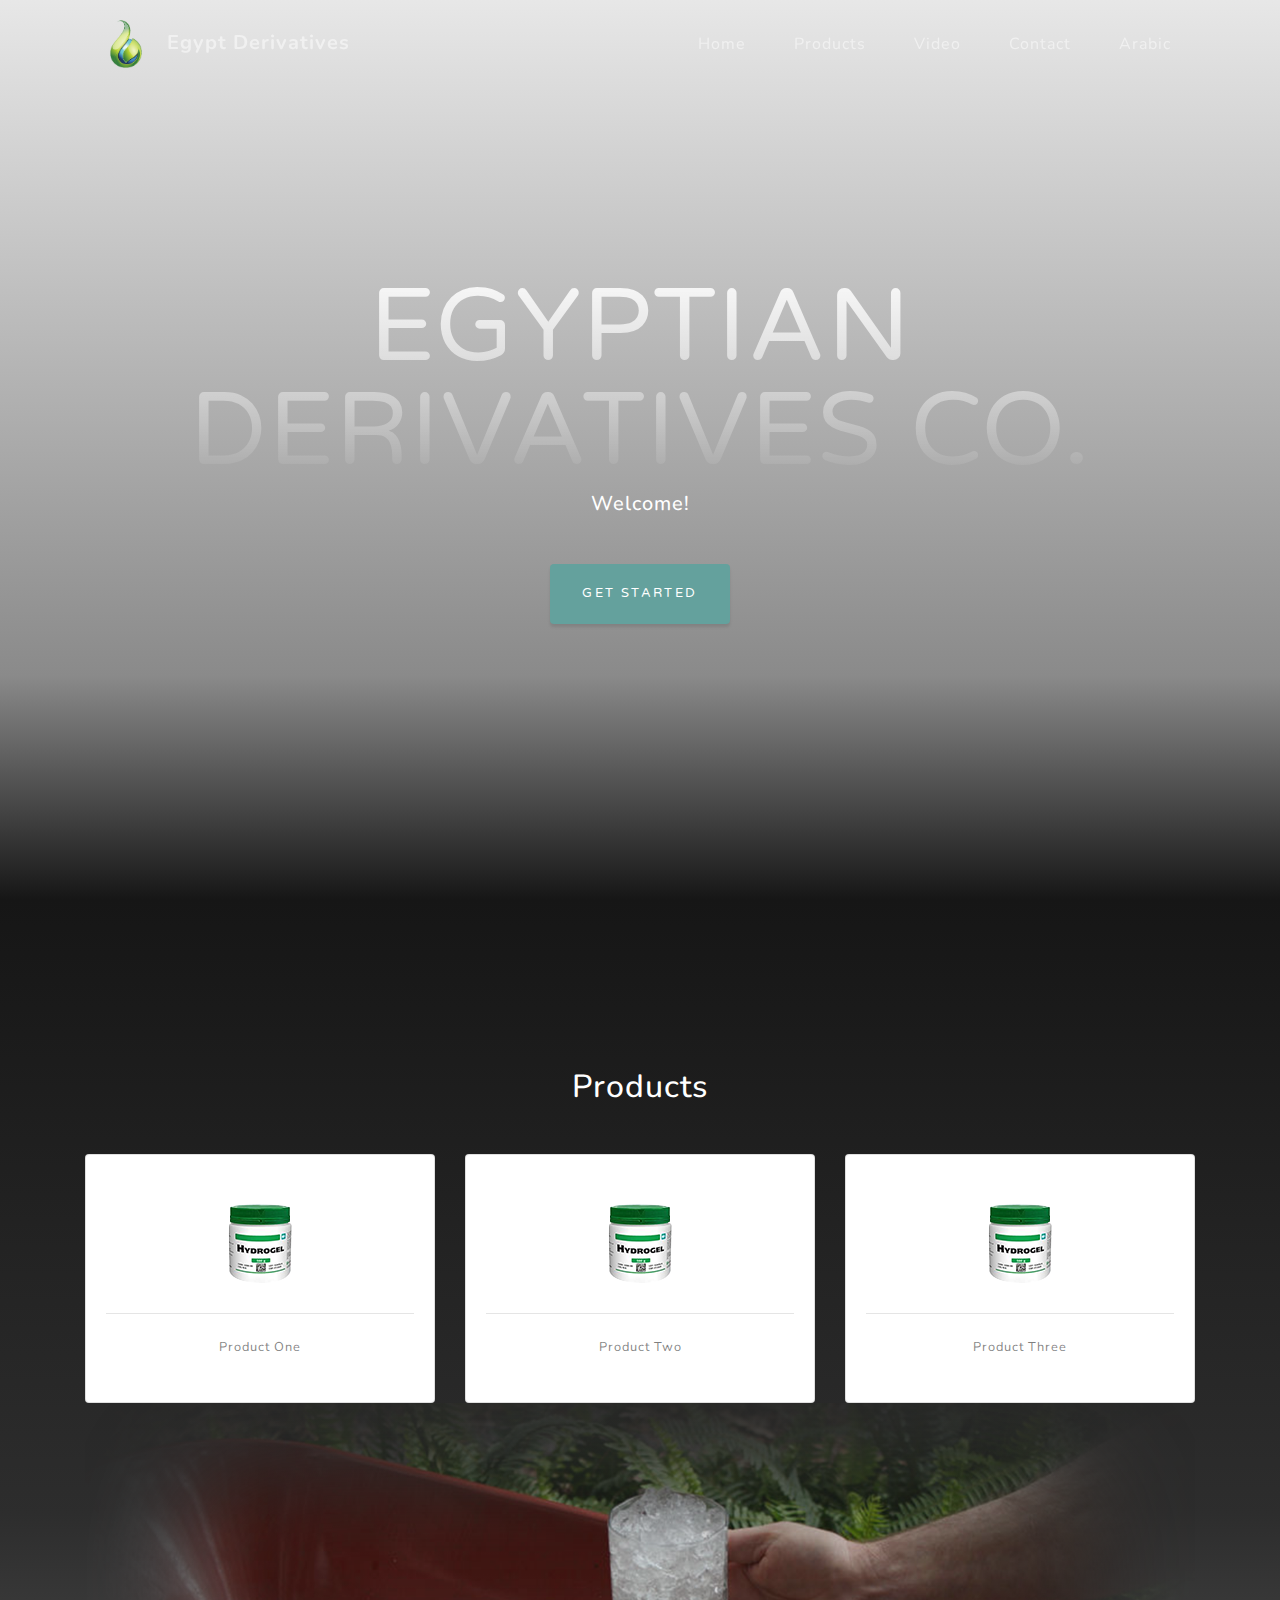
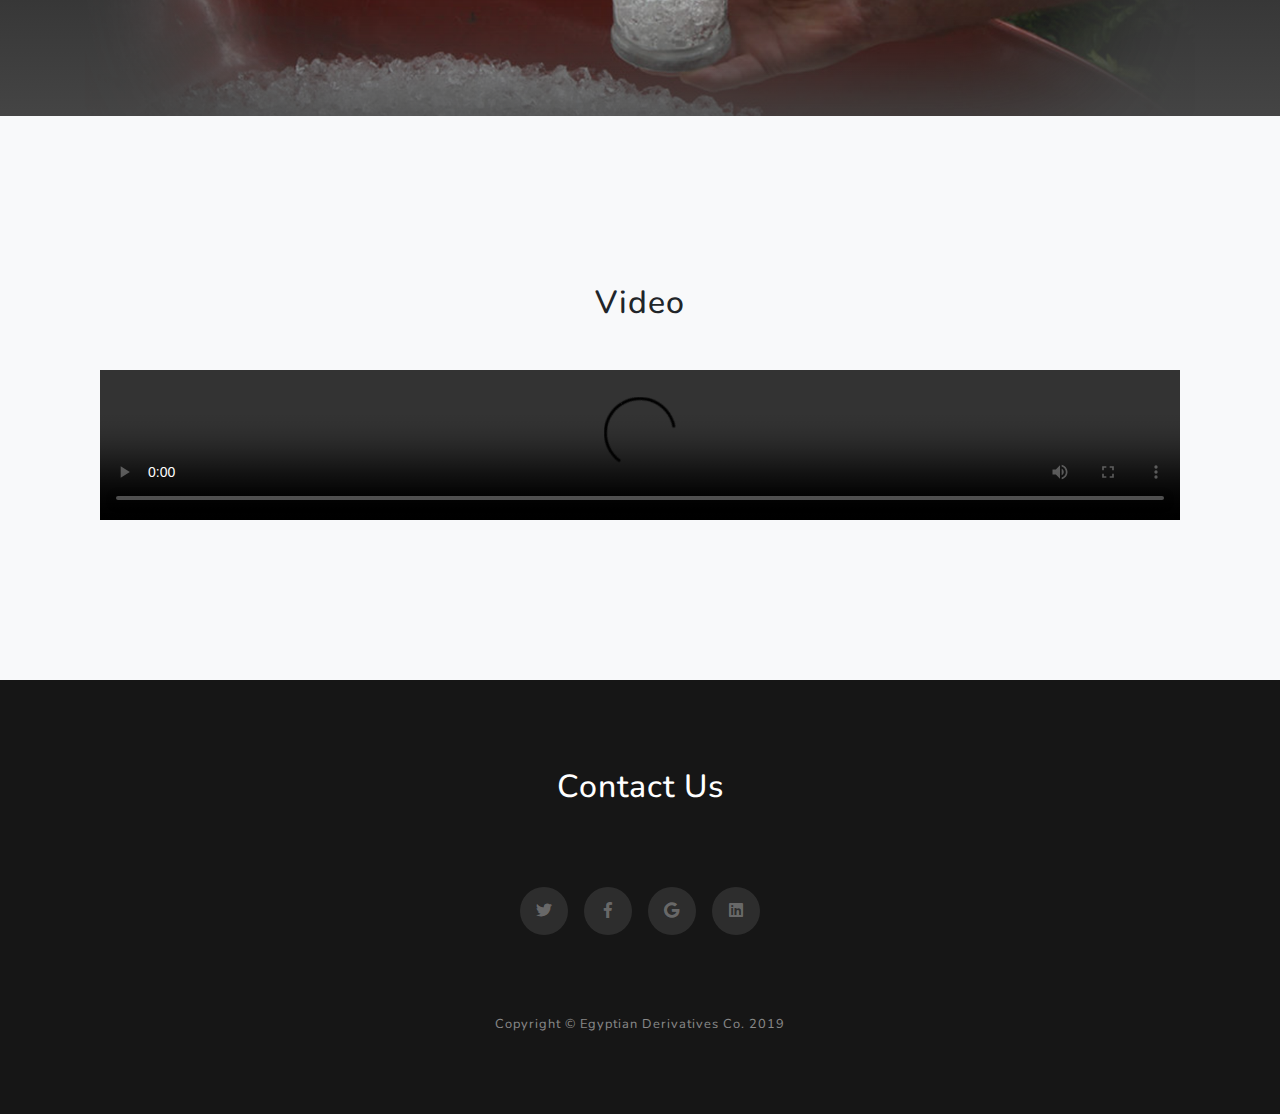
==== commit 9c126190: "finfinal" ====
--- a/index.html
+++ b/index.html
@@ -1,258 +1,225 @@
 <!DOCTYPE html>
-<html>
-<title>Egyptian Derivatives Co.</title>
-<meta charset="UTF-8">
-<meta name="viewport" content="width=device-width, initial-scale=1">
-<link rel="stylesheet" href="https://www.w3schools.com/w3css/4/w3.css">
-<link rel="stylesheet" href="https://fonts.googleapis.com/css?family=Raleway">
-<link rel="stylesheet" href="https://cdnjs.cloudflare.com/ajax/libs/font-awesome/4.7.0/css/font-awesome.min.css">
-<style>
-body,h1,h2{font-family: "Raleway", sans-serif}
-body, html {height: 100%}
-p {line-height: 2}
-.bgimg, .bgimg2 {
-  min-height: 100%;
-  background-position: center;
-  background-size: cover;
-}
-.bgimg {background-image: url("cover.jpg")}
-.bgimg2 {background-image: url("/w3images/flowers.jpg")}
-h1.redesSociais {
-  display: none;
-}
-
-ul.redesSociais {
-  padding-left: 0;
-  width: 620px;
-  height: 100px;
-  position: relative;
-  left: 50%;
-  margin-top: 50px;
-  margin-left: -310px;
-  margin-bottom: 50px;
-  cursor: pointer;
-}
-
-ul.redesSociais li {
-  list-style-position: inside;
-  display: block;
-  position: absolute;
-  right: 50%;
-  transition: all 500ms;
-}
-
-/*Sem Mouse*/
-ul.redesSociais li.pinterest {
-  transform: scale(0.5);
-  margin-right: -10px;
-  z-index:0;
-}
-ul.redesSociais li.facebook {
-  transform: scale(0.5);
-  margin-right: -30px;
-  z-index:1;
-}
-ul.redesSociais li.twitter {
-  transform: scale(0.5);
-  margin-right: -50px;
-  z-index:2;
-}
-ul.redesSociais li.googleplus {
-  transform: scale(0.5);
-  margin-right: -70px;
-  z-index:1;
-}
-ul.redesSociais li.skype {
-  transform: scale(0.5);
-  margin-right: -90px;
-  z-index:0;
-}
-
-/*Com Mouse*/
-ul.redesSociais:hover li.pinterest {
-  margin-right: 190px;
-}
-ul.redesSociais:hover li.facebook {
-  margin-right: 70px;
-}
-ul.redesSociais:hover li.twitter {
-  margin-right: -50px;
-}
-ul.redesSociais:hover li.googleplus {
-  margin-right: -170px;
-}
-ul.redesSociais:hover li.skype {
-   margin-right: -290px;
-}
-.mySlides {display: none}
-
-</style>
-<body>
-
-<!-- Header / Home-->
-<header class="w3-display-container w3-wide bgimg " id="home">
-  <div class="w3-display-middle w3-text-white w3-center">
-  <img src="enlogo.png">
-    <h1 class="w3-jumbo">Welcome!</h1>
-    <h2>Egyptian Derivatives Co.</h2>
-  </div>
-</header>
-
-<!-- Navbar (sticky bottom) -->
-<div class="w3-bottom w3-hide-small">
-  <div class="w3-bar w3-white w3-center w3-padding w3-opacity-min w3-hover-opacity-off">
-    <a href="#home" style="width:20%" class="w3-bar-item w3-button">Home</a>
-    <a href="#products" style="width:20%" class="w3-bar-item w3-button">Products</a>
-    <a href="#video" style="width:20%" class="w3-bar-item w3-button">Video</a>
-    <a href="#contactus" style="width:20%" class="w3-bar-item w3-button">Contact Us</a>
-  <a href="arindex.html" style="width:20%" class="w3-bar-item w3-button">Arabic</a>
+<html lang="en">
+
+  <head>
+
+    <meta charset="utf-8">
+    <meta name="viewport" content="width=device-width, initial-scale=1, shrink-to-fit=no">
+    <meta name="description" content="">
+    <meta name="author" content="">
+
+    <title>Egyptian Derivatives Co.</title>
+
+    <!-- Bootstrap core CSS -->
+    <link href="vendor/bootstrap/css/bootstrap.min.css" rel="stylesheet">
+
+    <!-- Custom fonts for this template -->
+    <link href="vendor/fontawesome-free/css/all.min.css" rel="stylesheet">
+    <link href="https://fonts.googleapis.com/css?family=Varela+Round" rel="stylesheet">
+    <link href="https://fonts.googleapis.com/css?family=Nunito:200,200i,300,300i,400,400i,600,600i,700,700i,800,800i,900,900i" rel="stylesheet">
+
+    <!-- Custom styles for this template -->
+    <link href="css/grayscale.min.css" rel="stylesheet">
+
+  </head>
+
+  <body id="page-top">
+
+    <!-- Navigation -->
+    <nav class="navbar navbar-expand-lg navbar-light fixed-top" id="mainNav">
+      <div class="container">
+        <a class="navbar-brand js-scroll-trigger" href="#page-top"><img width="10%"  height="10%" src="img/logo.png" align="middle" style="margin:0px 25px"/>Egypt Derivatives</a>
+        <button class="navbar-toggler navbar-toggler-right" type="button" data-toggle="collapse" data-target="#navbarResponsive" aria-controls="navbarResponsive" aria-expanded="false" aria-label="Toggle navigation">
+          Menu
+          <i class="fas fa-bars"></i>
+        </button>
+        <div class="collapse navbar-collapse" id="navbarResponsive">
+          <ul class="navbar-nav ml-auto">
+            <li class="nav-item">
+              <a class="nav-link js-scroll-trigger" href="#home">Home</a>
+            </li>
+            <li class="nav-item">
+              <a class="nav-link js-scroll-trigger" href="#products">Products</a>
+            </li>
+            <li class="nav-item">
+              <a class="nav-link js-scroll-trigger" href="#video">Video</a>
+            </li>
+            <li class="nav-item">
+              <a class="nav-link js-scroll-trigger" href="#contact">Contact</a>
+            </li>
+            <li class="nav-item">
+              <a class="nav-link js-scroll-trigger" href="arindex.html">Arabic</a>
+            </li>
+          </ul>
+        </div>
+      </div>
+    </nav>
+
+    <!-- Header -->
+    <header id="home" class="masthead">
+      <div class="container d-flex h-100 align-items-center">
+        <div class="mx-auto text-center">
+          <h1 class="mx-auto my-0 text-uppercase">Egyptian Derivatives Co.</h1>
+          <h2 class="text-white mx-auto mt-2 mb-5">Welcome!</h2>
+          <a href="#products" class="btn btn-primary js-scroll-trigger">Get Started</a>
+        </div>
+      </div>
+    </header>
+
+    <!-- Products Section -->
+    <section id="products" class="about-section text-center">
+      <div class="container">
+        <h2 class="text-white mx-auto mt-2 mb-5">Products</h2>
+        <div class="row">
+
+          <div class="col-md-4 mb-3 mb-md-0">
+            <a id="pop" style="cursor:pointer;" >
+            <div class="card py-4 h-100">
+              <div class="card-body text-center">
+                <i><img id="imageresource" src="img/p.png"/></i>
+                <hr class="my-4">
+                <div class="small text-black-50">Product One</div>
+              </div>
+            </div>
+          </a>
+          </div>
+
+          <div class="col-md-4 mb-3 mb-md-0">
+              <a id="pop1" style="cursor:pointer;" >
+            <div class="card py-4 h-100">
+              <div class="card-body text-center">
+                <i><img id="imageresource" src="img/p.png"/></i>
+                <hr class="my-4">
+                  <div class="small text-black-50">Product Two</div>
+                  </div>
+            </div>
+          </a>
+          </div>
+
+          <div class="col-md-4 mb-3 mb-md-0">
+              <a id="pop2" style="cursor:pointer;" >
+            <div class="card py-4 h-100">
+              <div class="card-body text-center">
+                <i><img id="imageresource" src="img/p.png"/></i>
+
+                <hr class="my-4">
+                <div class="small text-black-50">Product Three</div>
+              </div>
+            </div>
+          </a>
+          </div>
+
+
+
+
+
+        </div>
+        <img src="img/hydro.png" class="img-fluid" alt="">
+      </div>
+    </section>
+
+    <!-- Video Section -->
+    <section id="video" class="projects-section bg-light">
+      <div class="container">
+      <center> <h2 class="text-black mx-auto mt-2 mb-5">Video</h2></center>
+
+        <!-- Project One Row -->
+        <div class="row justify-content-center no-gutters mb-5 mb-lg-0">
+          <div class="col-lg-12">
+
+          </div>
+          <video class="service-sec container" controls>
+            <source src="vid.mp4" type="video/mp4">
+          </video>
+        </div>
+
+
+      </div>
+    </section>
+
+
+
+    <!-- Contact Section -->
+    <section id="contact" class="contact-section bg-black">
+      <div class="container">
+
+<center><h2 class="text-white mx-auto mt-2 mb-5">Contact Us</h2></center>
+
+        <div class="social d-flex justify-content-center">
+          <a href="#" class="mx-2">
+            <i class="fab fa-twitter"></i>
+          </a>
+          <a href="#" class="mx-2">
+            <i class="fab fa-facebook-f"></i>
+          </a>
+          <a href="#" class="mx-2">
+            <i class="fab fa-google"></i>
+          </a>
+          <a href="#" class="mx-2">
+            <i class="fab fa-linkedin"></i>
+          </a>
+        </div>
+
+      </div>
+    </section>
+
+    <!-- Footer -->
+    <footer class="bg-black small text-center text-white-50">
+      <div class="container">
+        Copyright &copy; Egyptian Derivatives Co. 2019
+      </div>
+    </footer>
+
+    <!-- Bootstrap core JavaScript -->
+    <script src="vendor/jquery/jquery.min.js"></script>
+    <script src="vendor/bootstrap/js/bootstrap.bundle.min.js"></script>
+
+    <!-- Plugin JavaScript -->
+    <script src="vendor/jquery-easing/jquery.easing.min.js"></script>
+
+    <!-- Custom scripts for this template -->
+    <script src="js/grayscale.min.js"></script>
+
+
+
+
+
+
+    <div class="modal fade" id="imagemodal" tabindex="-1" role="dialog" aria-labelledby="myModalLabel" aria-hidden="true">
+  <div class="modal-dialog">
+    <div class="modal-content">
+      <div class="modal-header">
+        <button type="button" class="close" data-dismiss="modal"><span aria-hidden="true">&times;</span><span class="sr-only">Close</span></button>
+        <h4 class="modal-title" id="myModalLabel">Product information</h4>
+      </div>
+      <div class="modal-body">
+        <img src="" id="imagepreview" style="width: 400px; height: 264px;" >
+      </div>
+      <div class="modal-footer">
+        <button type="button" class="btn btn-default" data-dismiss="modal">Close</button>
+      </div>
+    </div>
   </div>
 </div>
 
-
-<!-- Background photo -->
-<div class="w3-display-container w3-sand bgimg2">
-  <div class="w3-display-middle  w3-center">
-
-    <!-- Overlay effect when opening sidebar on small screens -->
-    <div class="w3-overlay w3-hide-large" onclick="w3_close()" style="cursor:pointer" title="close side menu" id="myOverlay"></div>
-
-    <!-- !PAGE CONTENT! -->
-    <div class="w3-main ">
-
-      <!-- Push down content on small screens -->
-      <div class="w3-hide-large"></div>
-
-      <!-- Slideshow Header -->
-      <div class="w3-container" id="products">
-       <center> <h2 class="w3-text-black">Products</h2></center>
-
-        <div class="w3-display-container  mySlides">
-        <img class="w3-opacity w3-hover-opacity-off" src="p.png" onclick="onClick(this)" alt="information" style="width:60%;cursor:pointer;margin-bottom:-6px">
-          <div class="w3-display-bottomleft w3-container w3-black">
-            <p >Product 1</p>
-          </div>
-        </div>
-
-        <div class="w3-display-container mySlides">
-        <img class="w3-opacity w3-hover-opacity-off" src="q.jpg" onclick="onClick(this)" alt="information" style="width:100%;cursor:pointer;margin-bottom:-6px">
-          <div class="w3-display-bottomleft w3-container w3-black">
-            <p >Product 2</p>
-          </div>
-        </div>
-
-        <div class="w3-display-container mySlides">
-        <img class="w3-opacity w3-hover-opacity-off" src="s.jpg" onclick="onClick(this)" alt="information" style="width:100%;cursor:pointer;margin-bottom:-6px">
-          <div class="w3-display-bottomleft w3-container w3-black">
-            <p >Product 3</p>
-          </div>
-        </div>
-
-
-        </div>
-
-      </div>
-
-
-      <div class="w3-row-padding w3-section">
-        <div class="w3-col s3">
-          <img class="demo w3-opacity w3-hover-opacity-off" src="p.png" style="width:60%;cursor:pointer" onclick="currentDiv(1)" >
-        </div>
-        <div class="w3-col s3">
-          <img class="demo w3-opacity w3-hover-opacity-off" src="q.jpg" style="width:100%;cursor:pointer" onclick="currentDiv(2)" >
-        </div>
-        <div class="w3-col s3">
-          <img class="demo w3-opacity w3-hover-opacity-off" src="s.jpg" style="width:100%;cursor:pointer" onclick="currentDiv(3)" >
-        </div>
-
-      </div>
-
-
-    </div>
-
-
-
-
-
-
-  </div>
-</div>
-
-
-<div class="w3-container w3-padding-64 w3-sand  w3-center" id="video">
-
-    <center>
-      <video class="service-sec container" controls>
-        <source src="vid.mp4" type="video/mp4">
-      </video>
-    </center>
-
-
-</div>
-
-
-<div class="w3-container w3-padding-64 w3-light-green w3-center w3-wide" id="contactus">
-  <div class="w3-xlarge w3-section">
-    <i class="fa fa-facebook-official w3-hover-opacity"></i>
-    <i class="fa fa-instagram w3-hover-opacity"></i>
-    <i class="fa fa-snapchat w3-hover-opacity"></i>
-    <i class="fa fa-pinterest-p w3-hover-opacity"></i>
-    <i class="fa fa-twitter w3-hover-opacity"></i>
-    <i class="fa fa-linkedin w3-hover-opacity"></i>
-  </div>
-
-</div>
-
-<!-- Footer -->
-<footer class="w3-center w3-black w3-padding-16">
-<p>© Copyright reserved to Egyptian Derivatives Co. 2019</p>
-</footer>
-<div class="w3-hide-small" style="margin-bottom:32px"> </div>
 <script>
-
-
-var slideIndex = 1;
-showDivs(slideIndex);
-
-function plusDivs(n) {
-  showDivs(slideIndex += n);
-}
-
-function currentDiv(n) {
-  showDivs(slideIndex = n);
-}
-
-function showDivs(n) {
-  var i;
-  var x = document.getElementsByClassName("mySlides");
-  var dots = document.getElementsByClassName("demo");
-  if (n > x.length) {slideIndex = 1}
-  if (n < 1) {slideIndex = x.length}
-  for (i = 0; i < x.length; i++) {
-    x[i].style.display = "none";
-  }
-  for (i = 0; i < dots.length; i++) {
-    dots[i].className = dots[i].className.replace(" w3-opacity-off", "");
-  }
-  x[slideIndex-1].style.display = "block";
-  dots[slideIndex-1].className += " w3-opacity-off";
-}
-
-// Modal Image Gallery
-function onClick(element) {
-  document.getElementById("img01").src = element.src;
-  document.getElementById("modal01").style.display = "block";
-  var captionText = document.getElementById("caption");
-  captionText.innerHTML = element.alt;
-}
+$("#pop").on("click", function() {
+   $('#imagepreview').attr('src', $('#imageresource').attr('src')); // here asign the image to the modal when the user click the enlarge link
+   $('#imagemodal').modal('show'); // imagemodal is the id attribute assigned to the bootstrap modal, then i use the show function
+});
+
+$("#pop1").on("click", function() {
+   $('#imagepreview').attr('src', $('#imageresource').attr('src')); // here asign the image to the modal when the user click the enlarge link
+   $('#imagemodal').modal('show'); // imagemodal is the id attribute assigned to the bootstrap modal, then i use the show function
+});
+
+$("#pop2").on("click", function() {
+   $('#imagepreview').attr('src', $('#imageresource').attr('src')); // here asign the image to the modal when the user click the enlarge link
+   $('#imagemodal').modal('show'); // imagemodal is the id attribute assigned to the bootstrap modal, then i use the show function
+});
 </script>
-<!-- Modal for full size images on click-->
-  <div id="modal01" class="w3-modal w3-black" style="padding-top:0" onclick="this.style.display='none'">
-    <span class="w3-button w3-black w3-xlarge w3-display-topright">×</span>
-    <div class="w3-modal-content w3-animate-zoom w3-center w3-transparent w3-padding-64">
-      <img id="img01" class="w3-image">
-      <p id="caption"></p>
-    </div>
-  </div>
-</body>
+
+
+  </body>
+
 </html>
--- a/vendor/fontawesome-free/css/all.min.css
+++ b/vendor/fontawesome-free/css/all.min.css
@@ -0,0 +1,5 @@
+/*!
+ * Font Awesome Free 5.6.3 by @fontawesome - https://fontawesome.com
+ * License - https://fontawesome.com/license/free (Icons: CC BY 4.0, Fonts: SIL OFL 1.1, Code: MIT License)
+ */
+.fa,.fab,.fal,.far,.fas{-moz-osx-font-smoothing:grayscale;-webkit-font-smoothing:antialiased;display:inline-block;font-style:normal;font-variant:normal;text-rendering:auto;line-height:1}.fa-lg{font-size:1.33333em;line-height:.75em;vertical-align:-.0667em}.fa-xs{font-size:.75em}.fa-sm{font-size:.875em}.fa-1x{font-size:1em}.fa-2x{font-size:2em}.fa-3x{font-size:3em}.fa-4x{font-size:4em}.fa-5x{font-size:5em}.fa-6x{font-size:6em}.fa-7x{font-size:7em}.fa-8x{font-size:8em}.fa-9x{font-size:9em}.fa-10x{font-size:10em}.fa-fw{text-align:center;width:1.25em}.fa-ul{list-style-type:none;margin-left:2.5em;padding-left:0}.fa-ul>li{position:relative}.fa-li{left:-2em;position:absolute;text-align:center;width:2em;line-height:inherit}.fa-border{border:.08em solid #eee;border-radius:.1em;padding:.2em .25em .15em}.fa-pull-left{float:left}.fa-pull-right{float:right}.fa.fa-pull-left,.fab.fa-pull-left,.fal.fa-pull-left,.far.fa-pull-left,.fas.fa-pull-left{margin-right:.3em}.fa.fa-pull-right,.fab.fa-pull-right,.fal.fa-pull-right,.far.fa-pull-right,.fas.fa-pull-right{margin-left:.3em}.fa-spin{animation:fa-spin 2s infinite linear}.fa-pulse{animation:fa-spin 1s infinite steps(8)}@keyframes fa-spin{0%{transform:rotate(0deg)}to{transform:rotate(1turn)}}.fa-rotate-90{-ms-filter:"progid:DXImageTransform.Microsoft.BasicImage(rotation=1)";transform:rotate(90deg)}.fa-rotate-180{-ms-filter:"progid:DXImageTransform.Microsoft.BasicImage(rotation=2)";transform:rotate(180deg)}.fa-rotate-270{-ms-filter:"progid:DXImageTransform.Microsoft.BasicImage(rotation=3)";transform:rotate(270deg)}.fa-flip-horizontal{-ms-filter:"progid:DXImageTransform.Microsoft.BasicImage(rotation=0, mirror=1)";transform:scaleX(-1)}.fa-flip-vertical{transform:scaleY(-1)}.fa-flip-horizontal.fa-flip-vertical,.fa-flip-vertical{-ms-filter:"progid:DXImageTransform.Microsoft.BasicImage(rotation=2, mirror=1)"}.fa-flip-horizontal.fa-flip-vertical{transform:scale(-1)}:root .fa-flip-horizontal,:root .fa-flip-vertical,:root .fa-rotate-90,:root .fa-rotate-180,:root .fa-rotate-270{filter:none}.fa-stack{display:inline-block;height:2em;line-height:2em;position:relative;vertical-align:middle;width:2.5em}.fa-stack-1x,.fa-stack-2x{left:0;position:absolute;text-align:center;width:100%}.fa-stack-1x{line-height:inherit}.fa-stack-2x{font-size:2em}.fa-inverse{color:#fff}.fa-500px:before{content:"\f26e"}.fa-accessible-icon:before{content:"\f368"}.fa-accusoft:before{content:"\f369"}.fa-acquisitions-incorporated:before{content:"\f6af"}.fa-ad:before{content:"\f641"}.fa-address-book:before{content:"\f2b9"}.fa-address-card:before{content:"\f2bb"}.fa-adjust:before{content:"\f042"}.fa-adn:before{content:"\f170"}.fa-adobe:before{content:"\f778"}.fa-adversal:before{content:"\f36a"}.fa-affiliatetheme:before{content:"\f36b"}.fa-air-freshener:before{content:"\f5d0"}.fa-algolia:before{content:"\f36c"}.fa-align-center:before{content:"\f037"}.fa-align-justify:before{content:"\f039"}.fa-align-left:before{content:"\f036"}.fa-align-right:before{content:"\f038"}.fa-alipay:before{content:"\f642"}.fa-allergies:before{content:"\f461"}.fa-amazon:before{content:"\f270"}.fa-amazon-pay:before{content:"\f42c"}.fa-ambulance:before{content:"\f0f9"}.fa-american-sign-language-interpreting:before{content:"\f2a3"}.fa-amilia:before{content:"\f36d"}.fa-anchor:before{content:"\f13d"}.fa-android:before{content:"\f17b"}.fa-angellist:before{content:"\f209"}.fa-angle-double-down:before{content:"\f103"}.fa-angle-double-left:before{content:"\f100"}.fa-angle-double-right:before{content:"\f101"}.fa-angle-double-up:before{content:"\f102"}.fa-angle-down:before{content:"\f107"}.fa-angle-left:before{content:"\f104"}.fa-angle-right:before{content:"\f105"}.fa-angle-up:before{content:"\f106"}.fa-angry:before{content:"\f556"}.fa-angrycreative:before{content:"\f36e"}.fa-angular:before{content:"\f420"}.fa-ankh:before{content:"\f644"}.fa-app-store:before{content:"\f36f"}.fa-app-store-ios:before{content:"\f370"}.fa-apper:before{content:"\f371"}.fa-apple:before{content:"\f179"}.fa-apple-alt:before{content:"\f5d1"}.fa-apple-pay:before{content:"\f415"}.fa-archive:before{content:"\f187"}.fa-archway:before{content:"\f557"}.fa-arrow-alt-circle-down:before{content:"\f358"}.fa-arrow-alt-circle-left:before{content:"\f359"}.fa-arrow-alt-circle-right:before{content:"\f35a"}.fa-arrow-alt-circle-up:before{content:"\f35b"}.fa-arrow-circle-down:before{content:"\f0ab"}.fa-arrow-circle-left:before{content:"\f0a8"}.fa-arrow-circle-right:before{content:"\f0a9"}.fa-arrow-circle-up:before{content:"\f0aa"}.fa-arrow-down:before{content:"\f063"}.fa-arrow-left:before{content:"\f060"}.fa-arrow-right:before{content:"\f061"}.fa-arrow-up:before{content:"\f062"}.fa-arrows-alt:before{content:"\f0b2"}.fa-arrows-alt-h:before{content:"\f337"}.fa-arrows-alt-v:before{content:"\f338"}.fa-artstation:before{content:"\f77a"}.fa-assistive-listening-systems:before{content:"\f2a2"}.fa-asterisk:before{content:"\f069"}.fa-asymmetrik:before{content:"\f372"}.fa-at:before{content:"\f1fa"}.fa-atlas:before{content:"\f558"}.fa-atlassian:before{content:"\f77b"}.fa-atom:before{content:"\f5d2"}.fa-audible:before{content:"\f373"}.fa-audio-description:before{content:"\f29e"}.fa-autoprefixer:before{content:"\f41c"}.fa-avianex:before{content:"\f374"}.fa-aviato:before{content:"\f421"}.fa-award:before{content:"\f559"}.fa-aws:before{content:"\f375"}.fa-baby:before{content:"\f77c"}.fa-baby-carriage:before{content:"\f77d"}.fa-backspace:before{content:"\f55a"}.fa-backward:before{content:"\f04a"}.fa-balance-scale:before{content:"\f24e"}.fa-ban:before{content:"\f05e"}.fa-band-aid:before{content:"\f462"}.fa-bandcamp:before{content:"\f2d5"}.fa-barcode:before{content:"\f02a"}.fa-bars:before{content:"\f0c9"}.fa-baseball-ball:before{content:"\f433"}.fa-basketball-ball:before{content:"\f434"}.fa-bath:before{content:"\f2cd"}.fa-battery-empty:before{content:"\f244"}.fa-battery-full:before{content:"\f240"}.fa-battery-half:before{content:"\f242"}.fa-battery-quarter:before{content:"\f243"}.fa-battery-three-quarters:before{content:"\f241"}.fa-bed:before{content:"\f236"}.fa-beer:before{content:"\f0fc"}.fa-behance:before{content:"\f1b4"}.fa-behance-square:before{content:"\f1b5"}.fa-bell:before{content:"\f0f3"}.fa-bell-slash:before{content:"\f1f6"}.fa-bezier-curve:before{content:"\f55b"}.fa-bible:before{content:"\f647"}.fa-bicycle:before{content:"\f206"}.fa-bimobject:before{content:"\f378"}.fa-binoculars:before{content:"\f1e5"}.fa-biohazard:before{content:"\f780"}.fa-birthday-cake:before{content:"\f1fd"}.fa-bitbucket:before{content:"\f171"}.fa-bitcoin:before{content:"\f379"}.fa-bity:before{content:"\f37a"}.fa-black-tie:before{content:"\f27e"}.fa-blackberry:before{content:"\f37b"}.fa-blender:before{content:"\f517"}.fa-blender-phone:before{content:"\f6b6"}.fa-blind:before{content:"\f29d"}.fa-blog:before{content:"\f781"}.fa-blogger:before{content:"\f37c"}.fa-blogger-b:before{content:"\f37d"}.fa-bluetooth:before{content:"\f293"}.fa-bluetooth-b:before{content:"\f294"}.fa-bold:before{content:"\f032"}.fa-bolt:before{content:"\f0e7"}.fa-bomb:before{content:"\f1e2"}.fa-bone:before{content:"\f5d7"}.fa-bong:before{content:"\f55c"}.fa-book:before{content:"\f02d"}.fa-book-dead:before{content:"\f6b7"}.fa-book-open:before{content:"\f518"}.fa-book-reader:before{content:"\f5da"}.fa-bookmark:before{content:"\f02e"}.fa-bowling-ball:before{content:"\f436"}.fa-box:before{content:"\f466"}.fa-box-open:before{content:"\f49e"}.fa-boxes:before{content:"\f468"}.fa-braille:before{content:"\f2a1"}.fa-brain:before{content:"\f5dc"}.fa-briefcase:before{content:"\f0b1"}.fa-briefcase-medical:before{content:"\f469"}.fa-broadcast-tower:before{content:"\f519"}.fa-broom:before{content:"\f51a"}.fa-brush:before{content:"\f55d"}.fa-btc:before{content:"\f15a"}.fa-bug:before{content:"\f188"}.fa-building:before{content:"\f1ad"}.fa-bullhorn:before{content:"\f0a1"}.fa-bullseye:before{content:"\f140"}.fa-burn:before{content:"\f46a"}.fa-buromobelexperte:before{content:"\f37f"}.fa-bus:before{content:"\f207"}.fa-bus-alt:before{content:"\f55e"}.fa-business-time:before{content:"\f64a"}.fa-buysellads:before{content:"\f20d"}.fa-calculator:before{content:"\f1ec"}.fa-calendar:before{content:"\f133"}.fa-calendar-alt:before{content:"\f073"}.fa-calendar-check:before{content:"\f274"}.fa-calendar-day:before{content:"\f783"}.fa-calendar-minus:before{content:"\f272"}.fa-calendar-plus:before{content:"\f271"}.fa-calendar-times:before{content:"\f273"}.fa-calendar-week:before{content:"\f784"}.fa-camera:before{content:"\f030"}.fa-camera-retro:before{content:"\f083"}.fa-campground:before{content:"\f6bb"}.fa-canadian-maple-leaf:before{content:"\f785"}.fa-candy-cane:before{content:"\f786"}.fa-cannabis:before{content:"\f55f"}.fa-capsules:before{content:"\f46b"}.fa-car:before{content:"\f1b9"}.fa-car-alt:before{content:"\f5de"}.fa-car-battery:before{content:"\f5df"}.fa-car-crash:before{content:"\f5e1"}.fa-car-side:before{content:"\f5e4"}.fa-caret-down:before{content:"\f0d7"}.fa-caret-left:before{content:"\f0d9"}.fa-caret-right:before{content:"\f0da"}.fa-caret-square-down:before{content:"\f150"}.fa-caret-square-left:before{content:"\f191"}.fa-caret-square-right:before{content:"\f152"}.fa-caret-square-up:before{content:"\f151"}.fa-caret-up:before{content:"\f0d8"}.fa-carrot:before{content:"\f787"}.fa-cart-arrow-down:before{content:"\f218"}.fa-cart-plus:before{content:"\f217"}.fa-cash-register:before{content:"\f788"}.fa-cat:before{content:"\f6be"}.fa-cc-amazon-pay:before{content:"\f42d"}.fa-cc-amex:before{content:"\f1f3"}.fa-cc-apple-pay:before{content:"\f416"}.fa-cc-diners-club:before{content:"\f24c"}.fa-cc-discover:before{content:"\f1f2"}.fa-cc-jcb:before{content:"\f24b"}.fa-cc-mastercard:before{content:"\f1f1"}.fa-cc-paypal:before{content:"\f1f4"}.fa-cc-stripe:before{content:"\f1f5"}.fa-cc-visa:before{content:"\f1f0"}.fa-centercode:before{content:"\f380"}.fa-centos:before{content:"\f789"}.fa-certificate:before{content:"\f0a3"}.fa-chair:before{content:"\f6c0"}.fa-chalkboard:before{content:"\f51b"}.fa-chalkboard-teacher:before{content:"\f51c"}.fa-charging-station:before{content:"\f5e7"}.fa-chart-area:before{content:"\f1fe"}.fa-chart-bar:before{content:"\f080"}.fa-chart-line:before{content:"\f201"}.fa-chart-pie:before{content:"\f200"}.fa-check:before{content:"\f00c"}.fa-check-circle:before{content:"\f058"}.fa-check-double:before{content:"\f560"}.fa-check-square:before{content:"\f14a"}.fa-chess:before{content:"\f439"}.fa-chess-bishop:before{content:"\f43a"}.fa-chess-board:before{content:"\f43c"}.fa-chess-king:before{content:"\f43f"}.fa-chess-knight:before{content:"\f441"}.fa-chess-pawn:before{content:"\f443"}.fa-chess-queen:before{content:"\f445"}.fa-chess-rook:before{content:"\f447"}.fa-chevron-circle-down:before{content:"\f13a"}.fa-chevron-circle-left:before{content:"\f137"}.fa-chevron-circle-right:before{content:"\f138"}.fa-chevron-circle-up:before{content:"\f139"}.fa-chevron-down:before{content:"\f078"}.fa-chevron-left:before{content:"\f053"}.fa-chevron-right:before{content:"\f054"}.fa-chevron-up:before{content:"\f077"}.fa-child:before{content:"\f1ae"}.fa-chrome:before{content:"\f268"}.fa-church:before{content:"\f51d"}.fa-circle:before{content:"\f111"}.fa-circle-notch:before{content:"\f1ce"}.fa-city:before{content:"\f64f"}.fa-clipboard:before{content:"\f328"}.fa-clipboard-check:before{content:"\f46c"}.fa-clipboard-list:before{content:"\f46d"}.fa-clock:before{content:"\f017"}.fa-clone:before{content:"\f24d"}.fa-closed-captioning:before{content:"\f20a"}.fa-cloud:before{content:"\f0c2"}.fa-cloud-download-alt:before{content:"\f381"}.fa-cloud-meatball:before{content:"\f73b"}.fa-cloud-moon:before{content:"\f6c3"}.fa-cloud-moon-rain:before{content:"\f73c"}.fa-cloud-rain:before{content:"\f73d"}.fa-cloud-showers-heavy:before{content:"\f740"}.fa-cloud-sun:before{content:"\f6c4"}.fa-cloud-sun-rain:before{content:"\f743"}.fa-cloud-upload-alt:before{content:"\f382"}.fa-cloudscale:before{content:"\f383"}.fa-cloudsmith:before{content:"\f384"}.fa-cloudversify:before{content:"\f385"}.fa-cocktail:before{content:"\f561"}.fa-code:before{content:"\f121"}.fa-code-branch:before{content:"\f126"}.fa-codepen:before{content:"\f1cb"}.fa-codiepie:before{content:"\f284"}.fa-coffee:before{content:"\f0f4"}.fa-cog:before{content:"\f013"}.fa-cogs:before{content:"\f085"}.fa-coins:before{content:"\f51e"}.fa-columns:before{content:"\f0db"}.fa-comment:before{content:"\f075"}.fa-comment-alt:before{content:"\f27a"}.fa-comment-dollar:before{content:"\f651"}.fa-comment-dots:before{content:"\f4ad"}.fa-comment-slash:before{content:"\f4b3"}.fa-comments:before{content:"\f086"}.fa-comments-dollar:before{content:"\f653"}.fa-compact-disc:before{content:"\f51f"}.fa-compass:before{content:"\f14e"}.fa-compress:before{content:"\f066"}.fa-compress-arrows-alt:before{content:"\f78c"}.fa-concierge-bell:before{content:"\f562"}.fa-confluence:before{content:"\f78d"}.fa-connectdevelop:before{content:"\f20e"}.fa-contao:before{content:"\f26d"}.fa-cookie:before{content:"\f563"}.fa-cookie-bite:before{content:"\f564"}.fa-copy:before{content:"\f0c5"}.fa-copyright:before{content:"\f1f9"}.fa-couch:before{content:"\f4b8"}.fa-cpanel:before{content:"\f388"}.fa-creative-commons:before{content:"\f25e"}.fa-creative-commons-by:before{content:"\f4e7"}.fa-creative-commons-nc:before{content:"\f4e8"}.fa-creative-commons-nc-eu:before{content:"\f4e9"}.fa-creative-commons-nc-jp:before{content:"\f4ea"}.fa-creative-commons-nd:before{content:"\f4eb"}.fa-creative-commons-pd:before{content:"\f4ec"}.fa-creative-commons-pd-alt:before{content:"\f4ed"}.fa-creative-commons-remix:before{content:"\f4ee"}.fa-creative-commons-sa:before{content:"\f4ef"}.fa-creative-commons-sampling:before{content:"\f4f0"}.fa-creative-commons-sampling-plus:before{content:"\f4f1"}.fa-creative-commons-share:before{content:"\f4f2"}.fa-creative-commons-zero:before{content:"\f4f3"}.fa-credit-card:before{content:"\f09d"}.fa-critical-role:before{content:"\f6c9"}.fa-crop:before{content:"\f125"}.fa-crop-alt:before{content:"\f565"}.fa-cross:before{content:"\f654"}.fa-crosshairs:before{content:"\f05b"}.fa-crow:before{content:"\f520"}.fa-crown:before{content:"\f521"}.fa-css3:before{content:"\f13c"}.fa-css3-alt:before{content:"\f38b"}.fa-cube:before{content:"\f1b2"}.fa-cubes:before{content:"\f1b3"}.fa-cut:before{content:"\f0c4"}.fa-cuttlefish:before{content:"\f38c"}.fa-d-and-d:before{content:"\f38d"}.fa-d-and-d-beyond:before{content:"\f6ca"}.fa-dashcube:before{content:"\f210"}.fa-database:before{content:"\f1c0"}.fa-deaf:before{content:"\f2a4"}.fa-delicious:before{content:"\f1a5"}.fa-democrat:before{content:"\f747"}.fa-deploydog:before{content:"\f38e"}.fa-deskpro:before{content:"\f38f"}.fa-desktop:before{content:"\f108"}.fa-dev:before{content:"\f6cc"}.fa-deviantart:before{content:"\f1bd"}.fa-dharmachakra:before{content:"\f655"}.fa-dhl:before{content:"\f790"}.fa-diagnoses:before{content:"\f470"}.fa-diaspora:before{content:"\f791"}.fa-dice:before{content:"\f522"}.fa-dice-d20:before{content:"\f6cf"}.fa-dice-d6:before{content:"\f6d1"}.fa-dice-five:before{content:"\f523"}.fa-dice-four:before{content:"\f524"}.fa-dice-one:before{content:"\f525"}.fa-dice-six:before{content:"\f526"}.fa-dice-three:before{content:"\f527"}.fa-dice-two:before{content:"\f528"}.fa-digg:before{content:"\f1a6"}.fa-digital-ocean:before{content:"\f391"}.fa-digital-tachograph:before{content:"\f566"}.fa-directions:before{content:"\f5eb"}.fa-discord:before{content:"\f392"}.fa-discourse:before{content:"\f393"}.fa-divide:before{content:"\f529"}.fa-dizzy:before{content:"\f567"}.fa-dna:before{content:"\f471"}.fa-dochub:before{content:"\f394"}.fa-docker:before{content:"\f395"}.fa-dog:before{content:"\f6d3"}.fa-dollar-sign:before{content:"\f155"}.fa-dolly:before{content:"\f472"}.fa-dolly-flatbed:before{content:"\f474"}.fa-donate:before{content:"\f4b9"}.fa-door-closed:before{content:"\f52a"}.fa-door-open:before{content:"\f52b"}.fa-dot-circle:before{content:"\f192"}.fa-dove:before{content:"\f4ba"}.fa-download:before{content:"\f019"}.fa-draft2digital:before{content:"\f396"}.fa-drafting-compass:before{content:"\f568"}.fa-dragon:before{content:"\f6d5"}.fa-draw-polygon:before{content:"\f5ee"}.fa-dribbble:before{content:"\f17d"}.fa-dribbble-square:before{content:"\f397"}.fa-dropbox:before{content:"\f16b"}.fa-drum:before{content:"\f569"}.fa-drum-steelpan:before{content:"\f56a"}.fa-drumstick-bite:before{content:"\f6d7"}.fa-drupal:before{content:"\f1a9"}.fa-dumbbell:before{content:"\f44b"}.fa-dumpster:before{content:"\f793"}.fa-dumpster-fire:before{content:"\f794"}.fa-dungeon:before{content:"\f6d9"}.fa-dyalog:before{content:"\f399"}.fa-earlybirds:before{content:"\f39a"}.fa-ebay:before{content:"\f4f4"}.fa-edge:before{content:"\f282"}.fa-edit:before{content:"\f044"}.fa-eject:before{content:"\f052"}.fa-elementor:before{content:"\f430"}.fa-ellipsis-h:before{content:"\f141"}.fa-ellipsis-v:before{content:"\f142"}.fa-ello:before{content:"\f5f1"}.fa-ember:before{content:"\f423"}.fa-empire:before{content:"\f1d1"}.fa-envelope:before{content:"\f0e0"}.fa-envelope-open:before{content:"\f2b6"}.fa-envelope-open-text:before{content:"\f658"}.fa-envelope-square:before{content:"\f199"}.fa-envira:before{content:"\f299"}.fa-equals:before{content:"\f52c"}.fa-eraser:before{content:"\f12d"}.fa-erlang:before{content:"\f39d"}.fa-ethereum:before{content:"\f42e"}.fa-ethernet:before{content:"\f796"}.fa-etsy:before{content:"\f2d7"}.fa-euro-sign:before{content:"\f153"}.fa-exchange-alt:before{content:"\f362"}.fa-exclamation:before{content:"\f12a"}.fa-exclamation-circle:before{content:"\f06a"}.fa-exclamation-triangle:before{content:"\f071"}.fa-expand:before{content:"\f065"}.fa-expand-arrows-alt:before{content:"\f31e"}.fa-expeditedssl:before{content:"\f23e"}.fa-external-link-alt:before{content:"\f35d"}.fa-external-link-square-alt:before{content:"\f360"}.fa-eye:before{content:"\f06e"}.fa-eye-dropper:before{content:"\f1fb"}.fa-eye-slash:before{content:"\f070"}.fa-facebook:before{content:"\f09a"}.fa-facebook-f:before{content:"\f39e"}.fa-facebook-messenger:before{content:"\f39f"}.fa-facebook-square:before{content:"\f082"}.fa-fantasy-flight-games:before{content:"\f6dc"}.fa-fast-backward:before{content:"\f049"}.fa-fast-forward:before{content:"\f050"}.fa-fax:before{content:"\f1ac"}.fa-feather:before{content:"\f52d"}.fa-feather-alt:before{content:"\f56b"}.fa-fedex:before{content:"\f797"}.fa-fedora:before{content:"\f798"}.fa-female:before{content:"\f182"}.fa-fighter-jet:before{content:"\f0fb"}.fa-figma:before{content:"\f799"}.fa-file:before{content:"\f15b"}.fa-file-alt:before{content:"\f15c"}.fa-file-archive:before{content:"\f1c6"}.fa-file-audio:before{content:"\f1c7"}.fa-file-code:before{content:"\f1c9"}.fa-file-contract:before{content:"\f56c"}.fa-file-csv:before{content:"\f6dd"}.fa-file-download:before{content:"\f56d"}.fa-file-excel:before{content:"\f1c3"}.fa-file-export:before{content:"\f56e"}.fa-file-image:before{content:"\f1c5"}.fa-file-import:before{content:"\f56f"}.fa-file-invoice:before{content:"\f570"}.fa-file-invoice-dollar:before{content:"\f571"}.fa-file-medical:before{content:"\f477"}.fa-file-medical-alt:before{content:"\f478"}.fa-file-pdf:before{content:"\f1c1"}.fa-file-powerpoint:before{content:"\f1c4"}.fa-file-prescription:before{content:"\f572"}.fa-file-signature:before{content:"\f573"}.fa-file-upload:before{content:"\f574"}.fa-file-video:before{content:"\f1c8"}.fa-file-word:before{content:"\f1c2"}.fa-fill:before{content:"\f575"}.fa-fill-drip:before{content:"\f576"}.fa-film:before{content:"\f008"}.fa-filter:before{content:"\f0b0"}.fa-fingerprint:before{content:"\f577"}.fa-fire:before{content:"\f06d"}.fa-fire-alt:before{content:"\f7e4"}.fa-fire-extinguisher:before{content:"\f134"}.fa-firefox:before{content:"\f269"}.fa-first-aid:before{content:"\f479"}.fa-first-order:before{content:"\f2b0"}.fa-first-order-alt:before{content:"\f50a"}.fa-firstdraft:before{content:"\f3a1"}.fa-fish:before{content:"\f578"}.fa-fist-raised:before{content:"\f6de"}.fa-flag:before{content:"\f024"}.fa-flag-checkered:before{content:"\f11e"}.fa-flag-usa:before{content:"\f74d"}.fa-flask:before{content:"\f0c3"}.fa-flickr:before{content:"\f16e"}.fa-flipboard:before{content:"\f44d"}.fa-flushed:before{content:"\f579"}.fa-fly:before{content:"\f417"}.fa-folder:before{content:"\f07b"}.fa-folder-minus:before{content:"\f65d"}.fa-folder-open:before{content:"\f07c"}.fa-folder-plus:before{content:"\f65e"}.fa-font:before{content:"\f031"}.fa-font-awesome:before{content:"\f2b4"}.fa-font-awesome-alt:before{content:"\f35c"}.fa-font-awesome-flag:before{content:"\f425"}.fa-font-awesome-logo-full:before{content:"\f4e6"}.fa-fonticons:before{content:"\f280"}.fa-fonticons-fi:before{content:"\f3a2"}.fa-football-ball:before{content:"\f44e"}.fa-fort-awesome:before{content:"\f286"}.fa-fort-awesome-alt:before{content:"\f3a3"}.fa-forumbee:before{content:"\f211"}.fa-forward:before{content:"\f04e"}.fa-foursquare:before{content:"\f180"}.fa-free-code-camp:before{content:"\f2c5"}.fa-freebsd:before{content:"\f3a4"}.fa-frog:before{content:"\f52e"}.fa-frown:before{content:"\f119"}.fa-frown-open:before{content:"\f57a"}.fa-fulcrum:before{content:"\f50b"}.fa-funnel-dollar:before{content:"\f662"}.fa-futbol:before{content:"\f1e3"}.fa-galactic-republic:before{content:"\f50c"}.fa-galactic-senate:before{content:"\f50d"}.fa-gamepad:before{content:"\f11b"}.fa-gas-pump:before{content:"\f52f"}.fa-gavel:before{content:"\f0e3"}.fa-gem:before{content:"\f3a5"}.fa-genderless:before{content:"\f22d"}.fa-get-pocket:before{content:"\f265"}.fa-gg:before{content:"\f260"}.fa-gg-circle:before{content:"\f261"}.fa-ghost:before{content:"\f6e2"}.fa-gift:before{content:"\f06b"}.fa-gifts:before{content:"\f79c"}.fa-git:before{content:"\f1d3"}.fa-git-square:before{content:"\f1d2"}.fa-github:before{content:"\f09b"}.fa-github-alt:before{content:"\f113"}.fa-github-square:before{content:"\f092"}.fa-gitkraken:before{content:"\f3a6"}.fa-gitlab:before{content:"\f296"}.fa-gitter:before{content:"\f426"}.fa-glass-cheers:before{content:"\f79f"}.fa-glass-martini:before{content:"\f000"}.fa-glass-martini-alt:before{content:"\f57b"}.fa-glass-whiskey:before{content:"\f7a0"}.fa-glasses:before{content:"\f530"}.fa-glide:before{content:"\f2a5"}.fa-glide-g:before{content:"\f2a6"}.fa-globe:before{content:"\f0ac"}.fa-globe-africa:before{content:"\f57c"}.fa-globe-americas:before{content:"\f57d"}.fa-globe-asia:before{content:"\f57e"}.fa-globe-europe:before{content:"\f7a2"}.fa-gofore:before{content:"\f3a7"}.fa-golf-ball:before{content:"\f450"}.fa-goodreads:before{content:"\f3a8"}.fa-goodreads-g:before{content:"\f3a9"}.fa-google:before{content:"\f1a0"}.fa-google-drive:before{content:"\f3aa"}.fa-google-play:before{content:"\f3ab"}.fa-google-plus:before{content:"\f2b3"}.fa-google-plus-g:before{content:"\f0d5"}.fa-google-plus-square:before{content:"\f0d4"}.fa-google-wallet:before{content:"\f1ee"}.fa-gopuram:before{content:"\f664"}.fa-graduation-cap:before{content:"\f19d"}.fa-gratipay:before{content:"\f184"}.fa-grav:before{content:"\f2d6"}.fa-greater-than:before{content:"\f531"}.fa-greater-than-equal:before{content:"\f532"}.fa-grimace:before{content:"\f57f"}.fa-grin:before{content:"\f580"}.fa-grin-alt:before{content:"\f581"}.fa-grin-beam:before{content:"\f582"}.fa-grin-beam-sweat:before{content:"\f583"}.fa-grin-hearts:before{content:"\f584"}.fa-grin-squint:before{content:"\f585"}.fa-grin-squint-tears:before{content:"\f586"}.fa-grin-stars:before{content:"\f587"}.fa-grin-tears:before{content:"\f588"}.fa-grin-tongue:before{content:"\f589"}.fa-grin-tongue-squint:before{content:"\f58a"}.fa-grin-tongue-wink:before{content:"\f58b"}.fa-grin-wink:before{content:"\f58c"}.fa-grip-horizontal:before{content:"\f58d"}.fa-grip-lines:before{content:"\f7a4"}.fa-grip-lines-vertical:before{content:"\f7a5"}.fa-grip-vertical:before{content:"\f58e"}.fa-gripfire:before{content:"\f3ac"}.fa-grunt:before{content:"\f3ad"}.fa-guitar:before{content:"\f7a6"}.fa-gulp:before{content:"\f3ae"}.fa-h-square:before{content:"\f0fd"}.fa-hacker-news:before{content:"\f1d4"}.fa-hacker-news-square:before{content:"\f3af"}.fa-hackerrank:before{content:"\f5f7"}.fa-hammer:before{content:"\f6e3"}.fa-hamsa:before{content:"\f665"}.fa-hand-holding:before{content:"\f4bd"}.fa-hand-holding-heart:before{content:"\f4be"}.fa-hand-holding-usd:before{content:"\f4c0"}.fa-hand-lizard:before{content:"\f258"}.fa-hand-paper:before{content:"\f256"}.fa-hand-peace:before{content:"\f25b"}.fa-hand-point-down:before{content:"\f0a7"}.fa-hand-point-left:before{content:"\f0a5"}.fa-hand-point-right:before{content:"\f0a4"}.fa-hand-point-up:before{content:"\f0a6"}.fa-hand-pointer:before{content:"\f25a"}.fa-hand-rock:before{content:"\f255"}.fa-hand-scissors:before{content:"\f257"}.fa-hand-spock:before{content:"\f259"}.fa-hands:before{content:"\f4c2"}.fa-hands-helping:before{content:"\f4c4"}.fa-handshake:before{content:"\f2b5"}.fa-hanukiah:before{content:"\f6e6"}.fa-hashtag:before{content:"\f292"}.fa-hat-wizard:before{content:"\f6e8"}.fa-haykal:before{content:"\f666"}.fa-hdd:before{content:"\f0a0"}.fa-heading:before{content:"\f1dc"}.fa-headphones:before{content:"\f025"}.fa-headphones-alt:before{content:"\f58f"}.fa-headset:before{content:"\f590"}.fa-heart:before{content:"\f004"}.fa-heart-broken:before{content:"\f7a9"}.fa-heartbeat:before{content:"\f21e"}.fa-helicopter:before{content:"\f533"}.fa-highlighter:before{content:"\f591"}.fa-hiking:before{content:"\f6ec"}.fa-hippo:before{content:"\f6ed"}.fa-hips:before{content:"\f452"}.fa-hire-a-helper:before{content:"\f3b0"}.fa-history:before{content:"\f1da"}.fa-hockey-puck:before{content:"\f453"}.fa-holly-berry:before{content:"\f7aa"}.fa-home:before{content:"\f015"}.fa-hooli:before{content:"\f427"}.fa-hornbill:before{content:"\f592"}.fa-horse:before{content:"\f6f0"}.fa-horse-head:before{content:"\f7ab"}.fa-hospital:before{content:"\f0f8"}.fa-hospital-alt:before{content:"\f47d"}.fa-hospital-symbol:before{content:"\f47e"}.fa-hot-tub:before{content:"\f593"}.fa-hotel:before{content:"\f594"}.fa-hotjar:before{content:"\f3b1"}.fa-hourglass:before{content:"\f254"}.fa-hourglass-end:before{content:"\f253"}.fa-hourglass-half:before{content:"\f252"}.fa-hourglass-start:before{content:"\f251"}.fa-house-damage:before{content:"\f6f1"}.fa-houzz:before{content:"\f27c"}.fa-hryvnia:before{content:"\f6f2"}.fa-html5:before{content:"\f13b"}.fa-hubspot:before{content:"\f3b2"}.fa-i-cursor:before{content:"\f246"}.fa-icicles:before{content:"\f7ad"}.fa-id-badge:before{content:"\f2c1"}.fa-id-card:before{content:"\f2c2"}.fa-id-card-alt:before{content:"\f47f"}.fa-igloo:before{content:"\f7ae"}.fa-image:before{content:"\f03e"}.fa-images:before{content:"\f302"}.fa-imdb:before{content:"\f2d8"}.fa-inbox:before{content:"\f01c"}.fa-indent:before{content:"\f03c"}.fa-industry:before{content:"\f275"}.fa-infinity:before{content:"\f534"}.fa-info:before{content:"\f129"}.fa-info-circle:before{content:"\f05a"}.fa-instagram:before{content:"\f16d"}.fa-intercom:before{content:"\f7af"}.fa-internet-explorer:before{content:"\f26b"}.fa-invision:before{content:"\f7b0"}.fa-ioxhost:before{content:"\f208"}.fa-italic:before{content:"\f033"}.fa-itunes:before{content:"\f3b4"}.fa-itunes-note:before{content:"\f3b5"}.fa-java:before{content:"\f4e4"}.fa-jedi:before{content:"\f669"}.fa-jedi-order:before{content:"\f50e"}.fa-jenkins:before{content:"\f3b6"}.fa-jira:before{content:"\f7b1"}.fa-joget:before{content:"\f3b7"}.fa-joint:before{content:"\f595"}.fa-joomla:before{content:"\f1aa"}.fa-journal-whills:before{content:"\f66a"}.fa-js:before{content:"\f3b8"}.fa-js-square:before{content:"\f3b9"}.fa-jsfiddle:before{content:"\f1cc"}.fa-kaaba:before{content:"\f66b"}.fa-kaggle:before{content:"\f5fa"}.fa-key:before{content:"\f084"}.fa-keybase:before{content:"\f4f5"}.fa-keyboard:before{content:"\f11c"}.fa-keycdn:before{content:"\f3ba"}.fa-khanda:before{content:"\f66d"}.fa-kickstarter:before{content:"\f3bb"}.fa-kickstarter-k:before{content:"\f3bc"}.fa-kiss:before{content:"\f596"}.fa-kiss-beam:before{content:"\f597"}.fa-kiss-wink-heart:before{content:"\f598"}.fa-kiwi-bird:before{content:"\f535"}.fa-korvue:before{content:"\f42f"}.fa-landmark:before{content:"\f66f"}.fa-language:before{content:"\f1ab"}.fa-laptop:before{content:"\f109"}.fa-laptop-code:before{content:"\f5fc"}.fa-laravel:before{content:"\f3bd"}.fa-lastfm:before{content:"\f202"}.fa-lastfm-square:before{content:"\f203"}.fa-laugh:before{content:"\f599"}.fa-laugh-beam:before{content:"\f59a"}.fa-laugh-squint:before{content:"\f59b"}.fa-laugh-wink:before{content:"\f59c"}.fa-layer-group:before{content:"\f5fd"}.fa-leaf:before{content:"\f06c"}.fa-leanpub:before{content:"\f212"}.fa-lemon:before{content:"\f094"}.fa-less:before{content:"\f41d"}.fa-less-than:before{content:"\f536"}.fa-less-than-equal:before{content:"\f537"}.fa-level-down-alt:before{content:"\f3be"}.fa-level-up-alt:before{content:"\f3bf"}.fa-life-ring:before{content:"\f1cd"}.fa-lightbulb:before{content:"\f0eb"}.fa-line:before{content:"\f3c0"}.fa-link:before{content:"\f0c1"}.fa-linkedin:before{content:"\f08c"}.fa-linkedin-in:before{content:"\f0e1"}.fa-linode:before{content:"\f2b8"}.fa-linux:before{content:"\f17c"}.fa-lira-sign:before{content:"\f195"}.fa-list:before{content:"\f03a"}.fa-list-alt:before{content:"\f022"}.fa-list-ol:before{content:"\f0cb"}.fa-list-ul:before{content:"\f0ca"}.fa-location-arrow:before{content:"\f124"}.fa-lock:before{content:"\f023"}.fa-lock-open:before{content:"\f3c1"}.fa-long-arrow-alt-down:before{content:"\f309"}.fa-long-arrow-alt-left:before{content:"\f30a"}.fa-long-arrow-alt-right:before{content:"\f30b"}.fa-long-arrow-alt-up:before{content:"\f30c"}.fa-low-vision:before{content:"\f2a8"}.fa-luggage-cart:before{content:"\f59d"}.fa-lyft:before{content:"\f3c3"}.fa-magento:before{content:"\f3c4"}.fa-magic:before{content:"\f0d0"}.fa-magnet:before{content:"\f076"}.fa-mail-bulk:before{content:"\f674"}.fa-mailchimp:before{content:"\f59e"}.fa-male:before{content:"\f183"}.fa-mandalorian:before{content:"\f50f"}.fa-map:before{content:"\f279"}.fa-map-marked:before{content:"\f59f"}.fa-map-marked-alt:before{content:"\f5a0"}.fa-map-marker:before{content:"\f041"}.fa-map-marker-alt:before{content:"\f3c5"}.fa-map-pin:before{content:"\f276"}.fa-map-signs:before{content:"\f277"}.fa-markdown:before{content:"\f60f"}.fa-marker:before{content:"\f5a1"}.fa-mars:before{content:"\f222"}.fa-mars-double:before{content:"\f227"}.fa-mars-stroke:before{content:"\f229"}.fa-mars-stroke-h:before{content:"\f22b"}.fa-mars-stroke-v:before{content:"\f22a"}.fa-mask:before{content:"\f6fa"}.fa-mastodon:before{content:"\f4f6"}.fa-maxcdn:before{content:"\f136"}.fa-medal:before{content:"\f5a2"}.fa-medapps:before{content:"\f3c6"}.fa-medium:before{content:"\f23a"}.fa-medium-m:before{content:"\f3c7"}.fa-medkit:before{content:"\f0fa"}.fa-medrt:before{content:"\f3c8"}.fa-meetup:before{content:"\f2e0"}.fa-megaport:before{content:"\f5a3"}.fa-meh:before{content:"\f11a"}.fa-meh-blank:before{content:"\f5a4"}.fa-meh-rolling-eyes:before{content:"\f5a5"}.fa-memory:before{content:"\f538"}.fa-mendeley:before{content:"\f7b3"}.fa-menorah:before{content:"\f676"}.fa-mercury:before{content:"\f223"}.fa-meteor:before{content:"\f753"}.fa-microchip:before{content:"\f2db"}.fa-microphone:before{content:"\f130"}.fa-microphone-alt:before{content:"\f3c9"}.fa-microphone-alt-slash:before{content:"\f539"}.fa-microphone-slash:before{content:"\f131"}.fa-microscope:before{content:"\f610"}.fa-microsoft:before{content:"\f3ca"}.fa-minus:before{content:"\f068"}.fa-minus-circle:before{content:"\f056"}.fa-minus-square:before{content:"\f146"}.fa-mitten:before{content:"\f7b5"}.fa-mix:before{content:"\f3cb"}.fa-mixcloud:before{content:"\f289"}.fa-mizuni:before{content:"\f3cc"}.fa-mobile:before{content:"\f10b"}.fa-mobile-alt:before{content:"\f3cd"}.fa-modx:before{content:"\f285"}.fa-monero:before{content:"\f3d0"}.fa-money-bill:before{content:"\f0d6"}.fa-money-bill-alt:before{content:"\f3d1"}.fa-money-bill-wave:before{content:"\f53a"}.fa-money-bill-wave-alt:before{content:"\f53b"}.fa-money-check:before{content:"\f53c"}.fa-money-check-alt:before{content:"\f53d"}.fa-monument:before{content:"\f5a6"}.fa-moon:before{content:"\f186"}.fa-mortar-pestle:before{content:"\f5a7"}.fa-mosque:before{content:"\f678"}.fa-motorcycle:before{content:"\f21c"}.fa-mountain:before{content:"\f6fc"}.fa-mouse-pointer:before{content:"\f245"}.fa-mug-hot:before{content:"\f7b6"}.fa-music:before{content:"\f001"}.fa-napster:before{content:"\f3d2"}.fa-neos:before{content:"\f612"}.fa-network-wired:before{content:"\f6ff"}.fa-neuter:before{content:"\f22c"}.fa-newspaper:before{content:"\f1ea"}.fa-nimblr:before{content:"\f5a8"}.fa-nintendo-switch:before{content:"\f418"}.fa-node:before{content:"\f419"}.fa-node-js:before{content:"\f3d3"}.fa-not-equal:before{content:"\f53e"}.fa-notes-medical:before{content:"\f481"}.fa-npm:before{content:"\f3d4"}.fa-ns8:before{content:"\f3d5"}.fa-nutritionix:before{content:"\f3d6"}.fa-object-group:before{content:"\f247"}.fa-object-ungroup:before{content:"\f248"}.fa-odnoklassniki:before{content:"\f263"}.fa-odnoklassniki-square:before{content:"\f264"}.fa-oil-can:before{content:"\f613"}.fa-old-republic:before{content:"\f510"}.fa-om:before{content:"\f679"}.fa-opencart:before{content:"\f23d"}.fa-openid:before{content:"\f19b"}.fa-opera:before{content:"\f26a"}.fa-optin-monster:before{content:"\f23c"}.fa-osi:before{content:"\f41a"}.fa-otter:before{content:"\f700"}.fa-outdent:before{content:"\f03b"}.fa-page4:before{content:"\f3d7"}.fa-pagelines:before{content:"\f18c"}.fa-paint-brush:before{content:"\f1fc"}.fa-paint-roller:before{content:"\f5aa"}.fa-palette:before{content:"\f53f"}.fa-palfed:before{content:"\f3d8"}.fa-pallet:before{content:"\f482"}.fa-paper-plane:before{content:"\f1d8"}.fa-paperclip:before{content:"\f0c6"}.fa-parachute-box:before{content:"\f4cd"}.fa-paragraph:before{content:"\f1dd"}.fa-parking:before{content:"\f540"}.fa-passport:before{content:"\f5ab"}.fa-pastafarianism:before{content:"\f67b"}.fa-paste:before{content:"\f0ea"}.fa-patreon:before{content:"\f3d9"}.fa-pause:before{content:"\f04c"}.fa-pause-circle:before{content:"\f28b"}.fa-paw:before{content:"\f1b0"}.fa-paypal:before{content:"\f1ed"}.fa-peace:before{content:"\f67c"}.fa-pen:before{content:"\f304"}.fa-pen-alt:before{content:"\f305"}.fa-pen-fancy:before{content:"\f5ac"}.fa-pen-nib:before{content:"\f5ad"}.fa-pen-square:before{content:"\f14b"}.fa-pencil-alt:before{content:"\f303"}.fa-pencil-ruler:before{content:"\f5ae"}.fa-penny-arcade:before{content:"\f704"}.fa-people-carry:before{content:"\f4ce"}.fa-percent:before{content:"\f295"}.fa-percentage:before{content:"\f541"}.fa-periscope:before{content:"\f3da"}.fa-person-booth:before{content:"\f756"}.fa-phabricator:before{content:"\f3db"}.fa-phoenix-framework:before{content:"\f3dc"}.fa-phoenix-squadron:before{content:"\f511"}.fa-phone:before{content:"\f095"}.fa-phone-slash:before{content:"\f3dd"}.fa-phone-square:before{content:"\f098"}.fa-phone-volume:before{content:"\f2a0"}.fa-php:before{content:"\f457"}.fa-pied-piper:before{content:"\f2ae"}.fa-pied-piper-alt:before{content:"\f1a8"}.fa-pied-piper-hat:before{content:"\f4e5"}.fa-pied-piper-pp:before{content:"\f1a7"}.fa-piggy-bank:before{content:"\f4d3"}.fa-pills:before{content:"\f484"}.fa-pinterest:before{content:"\f0d2"}.fa-pinterest-p:before{content:"\f231"}.fa-pinterest-square:before{content:"\f0d3"}.fa-place-of-worship:before{content:"\f67f"}.fa-plane:before{content:"\f072"}.fa-plane-arrival:before{content:"\f5af"}.fa-plane-departure:before{content:"\f5b0"}.fa-play:before{content:"\f04b"}.fa-play-circle:before{content:"\f144"}.fa-playstation:before{content:"\f3df"}.fa-plug:before{content:"\f1e6"}.fa-plus:before{content:"\f067"}.fa-plus-circle:before{content:"\f055"}.fa-plus-square:before{content:"\f0fe"}.fa-podcast:before{content:"\f2ce"}.fa-poll:before{content:"\f681"}.fa-poll-h:before{content:"\f682"}.fa-poo:before{content:"\f2fe"}.fa-poo-storm:before{content:"\f75a"}.fa-poop:before{content:"\f619"}.fa-portrait:before{content:"\f3e0"}.fa-pound-sign:before{content:"\f154"}.fa-power-off:before{content:"\f011"}.fa-pray:before{content:"\f683"}.fa-praying-hands:before{content:"\f684"}.fa-prescription:before{content:"\f5b1"}.fa-prescription-bottle:before{content:"\f485"}.fa-prescription-bottle-alt:before{content:"\f486"}.fa-print:before{content:"\f02f"}.fa-procedures:before{content:"\f487"}.fa-product-hunt:before{content:"\f288"}.fa-project-diagram:before{content:"\f542"}.fa-pushed:before{content:"\f3e1"}.fa-puzzle-piece:before{content:"\f12e"}.fa-python:before{content:"\f3e2"}.fa-qq:before{content:"\f1d6"}.fa-qrcode:before{content:"\f029"}.fa-question:before{content:"\f128"}.fa-question-circle:before{content:"\f059"}.fa-quidditch:before{content:"\f458"}.fa-quinscape:before{content:"\f459"}.fa-quora:before{content:"\f2c4"}.fa-quote-left:before{content:"\f10d"}.fa-quote-right:before{content:"\f10e"}.fa-quran:before{content:"\f687"}.fa-r-project:before{content:"\f4f7"}.fa-radiation:before{content:"\f7b9"}.fa-radiation-alt:before{content:"\f7ba"}.fa-rainbow:before{content:"\f75b"}.fa-random:before{content:"\f074"}.fa-raspberry-pi:before{content:"\f7bb"}.fa-ravelry:before{content:"\f2d9"}.fa-react:before{content:"\f41b"}.fa-reacteurope:before{content:"\f75d"}.fa-readme:before{content:"\f4d5"}.fa-rebel:before{content:"\f1d0"}.fa-receipt:before{content:"\f543"}.fa-recycle:before{content:"\f1b8"}.fa-red-river:before{content:"\f3e3"}.fa-reddit:before{content:"\f1a1"}.fa-reddit-alien:before{content:"\f281"}.fa-reddit-square:before{content:"\f1a2"}.fa-redhat:before{content:"\f7bc"}.fa-redo:before{content:"\f01e"}.fa-redo-alt:before{content:"\f2f9"}.fa-registered:before{content:"\f25d"}.fa-renren:before{content:"\f18b"}.fa-reply:before{content:"\f3e5"}.fa-reply-all:before{content:"\f122"}.fa-replyd:before{content:"\f3e6"}.fa-republican:before{content:"\f75e"}.fa-researchgate:before{content:"\f4f8"}.fa-resolving:before{content:"\f3e7"}.fa-restroom:before{content:"\f7bd"}.fa-retweet:before{content:"\f079"}.fa-rev:before{content:"\f5b2"}.fa-ribbon:before{content:"\f4d6"}.fa-ring:before{content:"\f70b"}.fa-road:before{content:"\f018"}.fa-robot:before{content:"\f544"}.fa-rocket:before{content:"\f135"}.fa-rocketchat:before{content:"\f3e8"}.fa-rockrms:before{content:"\f3e9"}.fa-route:before{content:"\f4d7"}.fa-rss:before{content:"\f09e"}.fa-rss-square:before{content:"\f143"}.fa-ruble-sign:before{content:"\f158"}.fa-ruler:before{content:"\f545"}.fa-ruler-combined:before{content:"\f546"}.fa-ruler-horizontal:before{content:"\f547"}.fa-ruler-vertical:before{content:"\f548"}.fa-running:before{content:"\f70c"}.fa-rupee-sign:before{content:"\f156"}.fa-sad-cry:before{content:"\f5b3"}.fa-sad-tear:before{content:"\f5b4"}.fa-safari:before{content:"\f267"}.fa-sass:before{content:"\f41e"}.fa-satellite:before{content:"\f7bf"}.fa-satellite-dish:before{content:"\f7c0"}.fa-save:before{content:"\f0c7"}.fa-schlix:before{content:"\f3ea"}.fa-school:before{content:"\f549"}.fa-screwdriver:before{content:"\f54a"}.fa-scribd:before{content:"\f28a"}.fa-scroll:before{content:"\f70e"}.fa-sd-card:before{content:"\f7c2"}.fa-search:before{content:"\f002"}.fa-search-dollar:before{content:"\f688"}.fa-search-location:before{content:"\f689"}.fa-search-minus:before{content:"\f010"}.fa-search-plus:before{content:"\f00e"}.fa-searchengin:before{content:"\f3eb"}.fa-seedling:before{content:"\f4d8"}.fa-sellcast:before{content:"\f2da"}.fa-sellsy:before{content:"\f213"}.fa-server:before{content:"\f233"}.fa-servicestack:before{content:"\f3ec"}.fa-shapes:before{content:"\f61f"}.fa-share:before{content:"\f064"}.fa-share-alt:before{content:"\f1e0"}.fa-share-alt-square:before{content:"\f1e1"}.fa-share-square:before{content:"\f14d"}.fa-shekel-sign:before{content:"\f20b"}.fa-shield-alt:before{content:"\f3ed"}.fa-ship:before{content:"\f21a"}.fa-shipping-fast:before{content:"\f48b"}.fa-shirtsinbulk:before{content:"\f214"}.fa-shoe-prints:before{content:"\f54b"}.fa-shopping-bag:before{content:"\f290"}.fa-shopping-basket:before{content:"\f291"}.fa-shopping-cart:before{content:"\f07a"}.fa-shopware:before{content:"\f5b5"}.fa-shower:before{content:"\f2cc"}.fa-shuttle-van:before{content:"\f5b6"}.fa-sign:before{content:"\f4d9"}.fa-sign-in-alt:before{content:"\f2f6"}.fa-sign-language:before{content:"\f2a7"}.fa-sign-out-alt:before{content:"\f2f5"}.fa-signal:before{content:"\f012"}.fa-signature:before{content:"\f5b7"}.fa-sim-card:before{content:"\f7c4"}.fa-simplybuilt:before{content:"\f215"}.fa-sistrix:before{content:"\f3ee"}.fa-sitemap:before{content:"\f0e8"}.fa-sith:before{content:"\f512"}.fa-skating:before{content:"\f7c5"}.fa-sketch:before{content:"\f7c6"}.fa-skiing:before{content:"\f7c9"}.fa-skiing-nordic:before{content:"\f7ca"}.fa-skull:before{content:"\f54c"}.fa-skull-crossbones:before{content:"\f714"}.fa-skyatlas:before{content:"\f216"}.fa-skype:before{content:"\f17e"}.fa-slack:before{content:"\f198"}.fa-slack-hash:before{content:"\f3ef"}.fa-slash:before{content:"\f715"}.fa-sleigh:before{content:"\f7cc"}.fa-sliders-h:before{content:"\f1de"}.fa-slideshare:before{content:"\f1e7"}.fa-smile:before{content:"\f118"}.fa-smile-beam:before{content:"\f5b8"}.fa-smile-wink:before{content:"\f4da"}.fa-smog:before{content:"\f75f"}.fa-smoking:before{content:"\f48d"}.fa-smoking-ban:before{content:"\f54d"}.fa-sms:before{content:"\f7cd"}.fa-snapchat:before{content:"\f2ab"}.fa-snapchat-ghost:before{content:"\f2ac"}.fa-snapchat-square:before{content:"\f2ad"}.fa-snowboarding:before{content:"\f7ce"}.fa-snowflake:before{content:"\f2dc"}.fa-snowman:before{content:"\f7d0"}.fa-snowplow:before{content:"\f7d2"}.fa-socks:before{content:"\f696"}.fa-solar-panel:before{content:"\f5ba"}.fa-sort:before{content:"\f0dc"}.fa-sort-alpha-down:before{content:"\f15d"}.fa-sort-alpha-up:before{content:"\f15e"}.fa-sort-amount-down:before{content:"\f160"}.fa-sort-amount-up:before{content:"\f161"}.fa-sort-down:before{content:"\f0dd"}.fa-sort-numeric-down:before{content:"\f162"}.fa-sort-numeric-up:before{content:"\f163"}.fa-sort-up:before{content:"\f0de"}.fa-soundcloud:before{content:"\f1be"}.fa-sourcetree:before{content:"\f7d3"}.fa-spa:before{content:"\f5bb"}.fa-space-shuttle:before{content:"\f197"}.fa-speakap:before{content:"\f3f3"}.fa-spider:before{content:"\f717"}.fa-spinner:before{content:"\f110"}.fa-splotch:before{content:"\f5bc"}.fa-spotify:before{content:"\f1bc"}.fa-spray-can:before{content:"\f5bd"}.fa-square:before{content:"\f0c8"}.fa-square-full:before{content:"\f45c"}.fa-square-root-alt:before{content:"\f698"}.fa-squarespace:before{content:"\f5be"}.fa-stack-exchange:before{content:"\f18d"}.fa-stack-overflow:before{content:"\f16c"}.fa-stamp:before{content:"\f5bf"}.fa-star:before{content:"\f005"}.fa-star-and-crescent:before{content:"\f699"}.fa-star-half:before{content:"\f089"}.fa-star-half-alt:before{content:"\f5c0"}.fa-star-of-david:before{content:"\f69a"}.fa-star-of-life:before{content:"\f621"}.fa-staylinked:before{content:"\f3f5"}.fa-steam:before{content:"\f1b6"}.fa-steam-square:before{content:"\f1b7"}.fa-steam-symbol:before{content:"\f3f6"}.fa-step-backward:before{content:"\f048"}.fa-step-forward:before{content:"\f051"}.fa-stethoscope:before{content:"\f0f1"}.fa-sticker-mule:before{content:"\f3f7"}.fa-sticky-note:before{content:"\f249"}.fa-stop:before{content:"\f04d"}.fa-stop-circle:before{content:"\f28d"}.fa-stopwatch:before{content:"\f2f2"}.fa-store:before{content:"\f54e"}.fa-store-alt:before{content:"\f54f"}.fa-strava:before{content:"\f428"}.fa-stream:before{content:"\f550"}.fa-street-view:before{content:"\f21d"}.fa-strikethrough:before{content:"\f0cc"}.fa-stripe:before{content:"\f429"}.fa-stripe-s:before{content:"\f42a"}.fa-stroopwafel:before{content:"\f551"}.fa-studiovinari:before{content:"\f3f8"}.fa-stumbleupon:before{content:"\f1a4"}.fa-stumbleupon-circle:before{content:"\f1a3"}.fa-subscript:before{content:"\f12c"}.fa-subway:before{content:"\f239"}.fa-suitcase:before{content:"\f0f2"}.fa-suitcase-rolling:before{content:"\f5c1"}.fa-sun:before{content:"\f185"}.fa-superpowers:before{content:"\f2dd"}.fa-superscript:before{content:"\f12b"}.fa-supple:before{content:"\f3f9"}.fa-surprise:before{content:"\f5c2"}.fa-suse:before{content:"\f7d6"}.fa-swatchbook:before{content:"\f5c3"}.fa-swimmer:before{content:"\f5c4"}.fa-swimming-pool:before{content:"\f5c5"}.fa-synagogue:before{content:"\f69b"}.fa-sync:before{content:"\f021"}.fa-sync-alt:before{content:"\f2f1"}.fa-syringe:before{content:"\f48e"}.fa-table:before{content:"\f0ce"}.fa-table-tennis:before{content:"\f45d"}.fa-tablet:before{content:"\f10a"}.fa-tablet-alt:before{content:"\f3fa"}.fa-tablets:before{content:"\f490"}.fa-tachometer-alt:before{content:"\f3fd"}.fa-tag:before{content:"\f02b"}.fa-tags:before{content:"\f02c"}.fa-tape:before{content:"\f4db"}.fa-tasks:before{content:"\f0ae"}.fa-taxi:before{content:"\f1ba"}.fa-teamspeak:before{content:"\f4f9"}.fa-teeth:before{content:"\f62e"}.fa-teeth-open:before{content:"\f62f"}.fa-telegram:before{content:"\f2c6"}.fa-telegram-plane:before{content:"\f3fe"}.fa-temperature-high:before{content:"\f769"}.fa-temperature-low:before{content:"\f76b"}.fa-tencent-weibo:before{content:"\f1d5"}.fa-tenge:before{content:"\f7d7"}.fa-terminal:before{content:"\f120"}.fa-text-height:before{content:"\f034"}.fa-text-width:before{content:"\f035"}.fa-th:before{content:"\f00a"}.fa-th-large:before{content:"\f009"}.fa-th-list:before{content:"\f00b"}.fa-the-red-yeti:before{content:"\f69d"}.fa-theater-masks:before{content:"\f630"}.fa-themeco:before{content:"\f5c6"}.fa-themeisle:before{content:"\f2b2"}.fa-thermometer:before{content:"\f491"}.fa-thermometer-empty:before{content:"\f2cb"}.fa-thermometer-full:before{content:"\f2c7"}.fa-thermometer-half:before{content:"\f2c9"}.fa-thermometer-quarter:before{content:"\f2ca"}.fa-thermometer-three-quarters:before{content:"\f2c8"}.fa-think-peaks:before{content:"\f731"}.fa-thumbs-down:before{content:"\f165"}.fa-thumbs-up:before{content:"\f164"}.fa-thumbtack:before{content:"\f08d"}.fa-ticket-alt:before{content:"\f3ff"}.fa-times:before{content:"\f00d"}.fa-times-circle:before{content:"\f057"}.fa-tint:before{content:"\f043"}.fa-tint-slash:before{content:"\f5c7"}.fa-tired:before{content:"\f5c8"}.fa-toggle-off:before{content:"\f204"}.fa-toggle-on:before{content:"\f205"}.fa-toilet:before{content:"\f7d8"}.fa-toilet-paper:before{content:"\f71e"}.fa-toolbox:before{content:"\f552"}.fa-tools:before{content:"\f7d9"}.fa-tooth:before{content:"\f5c9"}.fa-torah:before{content:"\f6a0"}.fa-torii-gate:before{content:"\f6a1"}.fa-tractor:before{content:"\f722"}.fa-trade-federation:before{content:"\f513"}.fa-trademark:before{content:"\f25c"}.fa-traffic-light:before{content:"\f637"}.fa-train:before{content:"\f238"}.fa-tram:before{content:"\f7da"}.fa-transgender:before{content:"\f224"}.fa-transgender-alt:before{content:"\f225"}.fa-trash:before{content:"\f1f8"}.fa-trash-alt:before{content:"\f2ed"}.fa-tree:before{content:"\f1bb"}.fa-trello:before{content:"\f181"}.fa-tripadvisor:before{content:"\f262"}.fa-trophy:before{content:"\f091"}.fa-truck:before{content:"\f0d1"}.fa-truck-loading:before{content:"\f4de"}.fa-truck-monster:before{content:"\f63b"}.fa-truck-moving:before{content:"\f4df"}.fa-truck-pickup:before{content:"\f63c"}.fa-tshirt:before{content:"\f553"}.fa-tty:before{content:"\f1e4"}.fa-tumblr:before{content:"\f173"}.fa-tumblr-square:before{content:"\f174"}.fa-tv:before{content:"\f26c"}.fa-twitch:before{content:"\f1e8"}.fa-twitter:before{content:"\f099"}.fa-twitter-square:before{content:"\f081"}.fa-typo3:before{content:"\f42b"}.fa-uber:before{content:"\f402"}.fa-ubuntu:before{content:"\f7df"}.fa-uikit:before{content:"\f403"}.fa-umbrella:before{content:"\f0e9"}.fa-umbrella-beach:before{content:"\f5ca"}.fa-underline:before{content:"\f0cd"}.fa-undo:before{content:"\f0e2"}.fa-undo-alt:before{content:"\f2ea"}.fa-uniregistry:before{content:"\f404"}.fa-universal-access:before{content:"\f29a"}.fa-university:before{content:"\f19c"}.fa-unlink:before{content:"\f127"}.fa-unlock:before{content:"\f09c"}.fa-unlock-alt:before{content:"\f13e"}.fa-untappd:before{content:"\f405"}.fa-upload:before{content:"\f093"}.fa-ups:before{content:"\f7e0"}.fa-usb:before{content:"\f287"}.fa-user:before{content:"\f007"}.fa-user-alt:before{content:"\f406"}.fa-user-alt-slash:before{content:"\f4fa"}.fa-user-astronaut:before{content:"\f4fb"}.fa-user-check:before{content:"\f4fc"}.fa-user-circle:before{content:"\f2bd"}.fa-user-clock:before{content:"\f4fd"}.fa-user-cog:before{content:"\f4fe"}.fa-user-edit:before{content:"\f4ff"}.fa-user-friends:before{content:"\f500"}.fa-user-graduate:before{content:"\f501"}.fa-user-injured:before{content:"\f728"}.fa-user-lock:before{content:"\f502"}.fa-user-md:before{content:"\f0f0"}.fa-user-minus:before{content:"\f503"}.fa-user-ninja:before{content:"\f504"}.fa-user-plus:before{content:"\f234"}.fa-user-secret:before{content:"\f21b"}.fa-user-shield:before{content:"\f505"}.fa-user-slash:before{content:"\f506"}.fa-user-tag:before{content:"\f507"}.fa-user-tie:before{content:"\f508"}.fa-user-times:before{content:"\f235"}.fa-users:before{content:"\f0c0"}.fa-users-cog:before{content:"\f509"}.fa-usps:before{content:"\f7e1"}.fa-ussunnah:before{content:"\f407"}.fa-utensil-spoon:before{content:"\f2e5"}.fa-utensils:before{content:"\f2e7"}.fa-vaadin:before{content:"\f408"}.fa-vector-square:before{content:"\f5cb"}.fa-venus:before{content:"\f221"}.fa-venus-double:before{content:"\f226"}.fa-venus-mars:before{content:"\f228"}.fa-viacoin:before{content:"\f237"}.fa-viadeo:before{content:"\f2a9"}.fa-viadeo-square:before{content:"\f2aa"}.fa-vial:before{content:"\f492"}.fa-vials:before{content:"\f493"}.fa-viber:before{content:"\f409"}.fa-video:before{content:"\f03d"}.fa-video-slash:before{content:"\f4e2"}.fa-vihara:before{content:"\f6a7"}.fa-vimeo:before{content:"\f40a"}.fa-vimeo-square:before{content:"\f194"}.fa-vimeo-v:before{content:"\f27d"}.fa-vine:before{content:"\f1ca"}.fa-vk:before{content:"\f189"}.fa-vnv:before{content:"\f40b"}.fa-volleyball-ball:before{content:"\f45f"}.fa-volume-down:before{content:"\f027"}.fa-volume-mute:before{content:"\f6a9"}.fa-volume-off:before{content:"\f026"}.fa-volume-up:before{content:"\f028"}.fa-vote-yea:before{content:"\f772"}.fa-vr-cardboard:before{content:"\f729"}.fa-vuejs:before{content:"\f41f"}.fa-walking:before{content:"\f554"}.fa-wallet:before{content:"\f555"}.fa-warehouse:before{content:"\f494"}.fa-water:before{content:"\f773"}.fa-weebly:before{content:"\f5cc"}.fa-weibo:before{content:"\f18a"}.fa-weight:before{content:"\f496"}.fa-weight-hanging:before{content:"\f5cd"}.fa-weixin:before{content:"\f1d7"}.fa-whatsapp:before{content:"\f232"}.fa-whatsapp-square:before{content:"\f40c"}.fa-wheelchair:before{content:"\f193"}.fa-whmcs:before{content:"\f40d"}.fa-wifi:before{content:"\f1eb"}.fa-wikipedia-w:before{content:"\f266"}.fa-wind:before{content:"\f72e"}.fa-window-close:before{content:"\f410"}.fa-window-maximize:before{content:"\f2d0"}.fa-window-minimize:before{content:"\f2d1"}.fa-window-restore:before{content:"\f2d2"}.fa-windows:before{content:"\f17a"}.fa-wine-bottle:before{content:"\f72f"}.fa-wine-glass:before{content:"\f4e3"}.fa-wine-glass-alt:before{content:"\f5ce"}.fa-wix:before{content:"\f5cf"}.fa-wizards-of-the-coast:before{content:"\f730"}.fa-wolf-pack-battalion:before{content:"\f514"}.fa-won-sign:before{content:"\f159"}.fa-wordpress:before{content:"\f19a"}.fa-wordpress-simple:before{content:"\f411"}.fa-wpbeginner:before{content:"\f297"}.fa-wpexplorer:before{content:"\f2de"}.fa-wpforms:before{content:"\f298"}.fa-wpressr:before{content:"\f3e4"}.fa-wrench:before{content:"\f0ad"}.fa-x-ray:before{content:"\f497"}.fa-xbox:before{content:"\f412"}.fa-xing:before{content:"\f168"}.fa-xing-square:before{content:"\f169"}.fa-y-combinator:before{content:"\f23b"}.fa-yahoo:before{content:"\f19e"}.fa-yandex:before{content:"\f413"}.fa-yandex-international:before{content:"\f414"}.fa-yarn:before{content:"\f7e3"}.fa-yelp:before{content:"\f1e9"}.fa-yen-sign:before{content:"\f157"}.fa-yin-yang:before{content:"\f6ad"}.fa-yoast:before{content:"\f2b1"}.fa-youtube:before{content:"\f167"}.fa-youtube-square:before{content:"\f431"}.fa-zhihu:before{content:"\f63f"}.sr-only{border:0;clip:rect(0,0,0,0);height:1px;margin:-1px;overflow:hidden;padding:0;position:absolute;width:1px}.sr-only-focusable:active,.sr-only-focusable:focus{clip:auto;height:auto;margin:0;overflow:visible;position:static;width:auto}@font-face{font-family:"Font Awesome 5 Brands";font-style:normal;font-weight:normal;src:url(../webfonts/fa-brands-400.eot);src:url(../webfonts/fa-brands-400.eot?#iefix) format("embedded-opentype"),url(../webfonts/fa-brands-400.woff2) format("woff2"),url(../webfonts/fa-brands-400.woff) format("woff"),url(../webfonts/fa-brands-400.ttf) format("truetype"),url(../webfonts/fa-brands-400.svg#fontawesome) format("svg")}.fab{font-family:"Font Awesome 5 Brands"}@font-face{font-family:"Font Awesome 5 Free";font-style:normal;font-weight:400;src:url(../webfonts/fa-regular-400.eot);src:url(../webfonts/fa-regular-400.eot?#iefix) format("embedded-opentype"),url(../webfonts/fa-regular-400.woff2) format("woff2"),url(../webfonts/fa-regular-400.woff) format("woff"),url(../webfonts/fa-regular-400.ttf) format("truetype"),url(../webfonts/fa-regular-400.svg#fontawesome) format("svg")}.far{font-weight:400}@font-face{font-family:"Font Awesome 5 Free";font-style:normal;font-weight:900;src:url(../webfonts/fa-solid-900.eot);src:url(../webfonts/fa-solid-900.eot?#iefix) format("embedded-opentype"),url(../webfonts/fa-solid-900.woff2) format("woff2"),url(../webfonts/fa-solid-900.woff) format("woff"),url(../webfonts/fa-solid-900.ttf) format("truetype"),url(../webfonts/fa-solid-900.svg#fontawesome) format("svg")}.fa,.far,.fas{font-family:"Font Awesome 5 Free"}.fa,.fas{font-weight:900}--- a/css/grayscale.min.css
+++ b/css/grayscale.min.css
@@ -0,0 +1,5 @@
+/*!
+ * Start Bootstrap - Grayscale v5.0.3 (https://startbootstrap.com/template-overviews/grayscale)
+ * Copyright 2013-2018 Start Bootstrap
+ * Licensed under MIT (https://github.com/BlackrockDigital/startbootstrap-grayscale/blob/master/LICENSE)
+ */#mainNav{min-height:56px;background-color:#fff}#mainNav .navbar-toggler{font-size:80%;padding:.75rem;color:#64a19d;border:1px solid #64a19d}#mainNav .navbar-toggler:focus{outline:0}#mainNav .navbar-brand{color:#161616;font-weight:700;padding:.9rem 0}#mainNav .navbar-nav .nav-item:hover{color:fade(white,80%);outline:0;background-color:transparent}#mainNav .navbar-nav .nav-item:active,#mainNav .navbar-nav .nav-item:focus{outline:0;background-color:transparent}@media (min-width:992px){#mainNav{padding-top:0;padding-bottom:0;border-bottom:none;background-color:transparent;-webkit-transition:background-color .3s ease-in-out;transition:background-color .3s ease-in-out}#mainNav .navbar-brand{padding:.5rem 0;color:rgba(255,255,255,.5)}#mainNav .nav-link{-webkit-transition:none;transition:none;padding:2rem 1.5rem;color:rgba(255,255,255,.5)}#mainNav .nav-link:hover{color:rgba(255,255,255,.75)}#mainNav .nav-link:active{color:#fff}#mainNav.navbar-shrink{background-color:#fff}#mainNav.navbar-shrink .navbar-brand{color:#161616}#mainNav.navbar-shrink .nav-link{color:#161616;padding:1.5rem 1.5rem 1.25rem;border-bottom:.25rem solid transparent}#mainNav.navbar-shrink .nav-link:hover{color:#64a19d}#mainNav.navbar-shrink .nav-link:active{color:#467370}#mainNav.navbar-shrink .nav-link.active{color:#64a19d;outline:0;border-bottom:.25rem solid #64a19d}}.masthead{position:relative;width:100%;height:auto;min-height:35rem;padding:15rem 0;background:-webkit-gradient(linear,left top,left bottom,from(rgba(22,22,22,.1)),color-stop(75%,rgba(22,22,22,.5)),to(#161616)),url(../img/bg-masthead.jpg);background:linear-gradient(to bottom,rgba(22,22,22,.1) 0,rgba(22,22,22,.5) 75%,#161616 100%),url(../img/bg-masthead.jpg);background-position:center;background-repeat:no-repeat;background-attachment:scroll;background-size:cover}.masthead h1{font-family:'Varela Round';font-size:2.5rem;line-height:2.5rem;background:-webkit-linear-gradient(rgba(255,255,255,.9),rgba(255,255,255,0));-webkit-text-fill-color:transparent;-webkit-background-clip:text}.masthead h2{max-width:20rem;font-size:1rem}@media (min-width:768px){.masthead h1{font-size:4rem;line-height:4rem}}@media (min-width:992px){.masthead{height:100vh;padding:0}.masthead h1{font-size:6.5rem;line-height:6.5rem;}.masthead h2{max-width:30rem;font-size:1.25rem}}.btn{-webkit-box-shadow:0 .1875rem .1875rem 0 rgba(0,0,0,.1)!important;box-shadow:0 .1875rem .1875rem 0 rgba(0,0,0,.1)!important;padding:1.25rem 2rem;font-family:'Varela Round';font-size:80%;text-transform:uppercase;letter-spacing:.15rem;border:0}.btn-primary{background-color:#64a19d}.btn-primary:hover{background-color:#4f837f}.btn-primary:focus{background-color:#4f837f;color:#fff}.btn-primary:active{background-color:#467370!important}.about-section{padding-top:10rem;background:-webkit-gradient(linear,left top,left bottom,from(#161616),color-stop(75%,rgba(22,22,22,.9)),to(rgba(22,22,22,.8)));background:linear-gradient(to bottom,#161616 0,rgba(22,22,22,.9) 75%,rgba(22,22,22,.8) 100%)}.about-section p{margin-bottom:5rem}.projects-section{padding:10rem 0}.projects-section .featured-text{padding:2rem}@media (min-width:992px){.projects-section .featured-text{padding:0 0 0 2rem;border-left:.5rem solid #64a19d}}.projects-section .project-text{padding:3rem;font-size:90%}@media (min-width:992px){.projects-section .project-text{padding:5rem}.projects-section .project-text hr{border-color:#64a19d;border-width:.25rem;width:30%}}.signup-section{padding:10rem 0;background:-webkit-gradient(linear,left top,left bottom,from(rgba(22,22,22,.1)),color-stop(75%,rgba(22,22,22,.5)),to(#161616)),url(../img/bg-signup.jpg);background:linear-gradient(to bottom,rgba(22,22,22,.1) 0,rgba(22,22,22,.5) 75%,#161616 100%),url(../img/bg-signup.jpg);background-position:center;background-repeat:no-repeat;background-attachment:scroll;background-size:cover}.signup-section .form-inline input{-webkit-box-shadow:0 .1875rem .1875rem 0 rgba(0,0,0,.1)!important;box-shadow:0 .1875rem .1875rem 0 rgba(0,0,0,.1)!important;padding:1.25rem 2rem;height:auto;font-family:'Varela Round';font-size:80%;text-transform:uppercase;letter-spacing:.15rem;border:0}.contact-section{padding:5rem 0 0}.contact-section .card{border:0;border-bottom:.25rem solid #64a19d}.contact-section .card h4{font-size:.8rem;font-family:'Varela Round';text-transform:uppercase;letter-spacing:.15rem}.contact-section .card hr{border-color:#64a19d;border-width:.25rem;width:3rem}.contact-section .social{margin-top:5rem}.contact-section .social a{text-align:center;height:3rem;width:3rem;background:rgba(255,255,255,.1);border-radius:100%;line-height:3rem;color:rgba(255,255,255,.3)}.contact-section .social a:hover{color:rgba(255,255,255,.5)}.contact-section .social a:active{color:#fff}body{font-family:Nunito;letter-spacing:.0625em}a{color:#64a19d}a:focus,a:hover{text-decoration:none;color:#3c6360}.bg-black{background-color:#161616!important}.bg-primary{background-color:#64a19d!important}.text-primary{color:#64a19d!important}footer{padding:5rem 0}
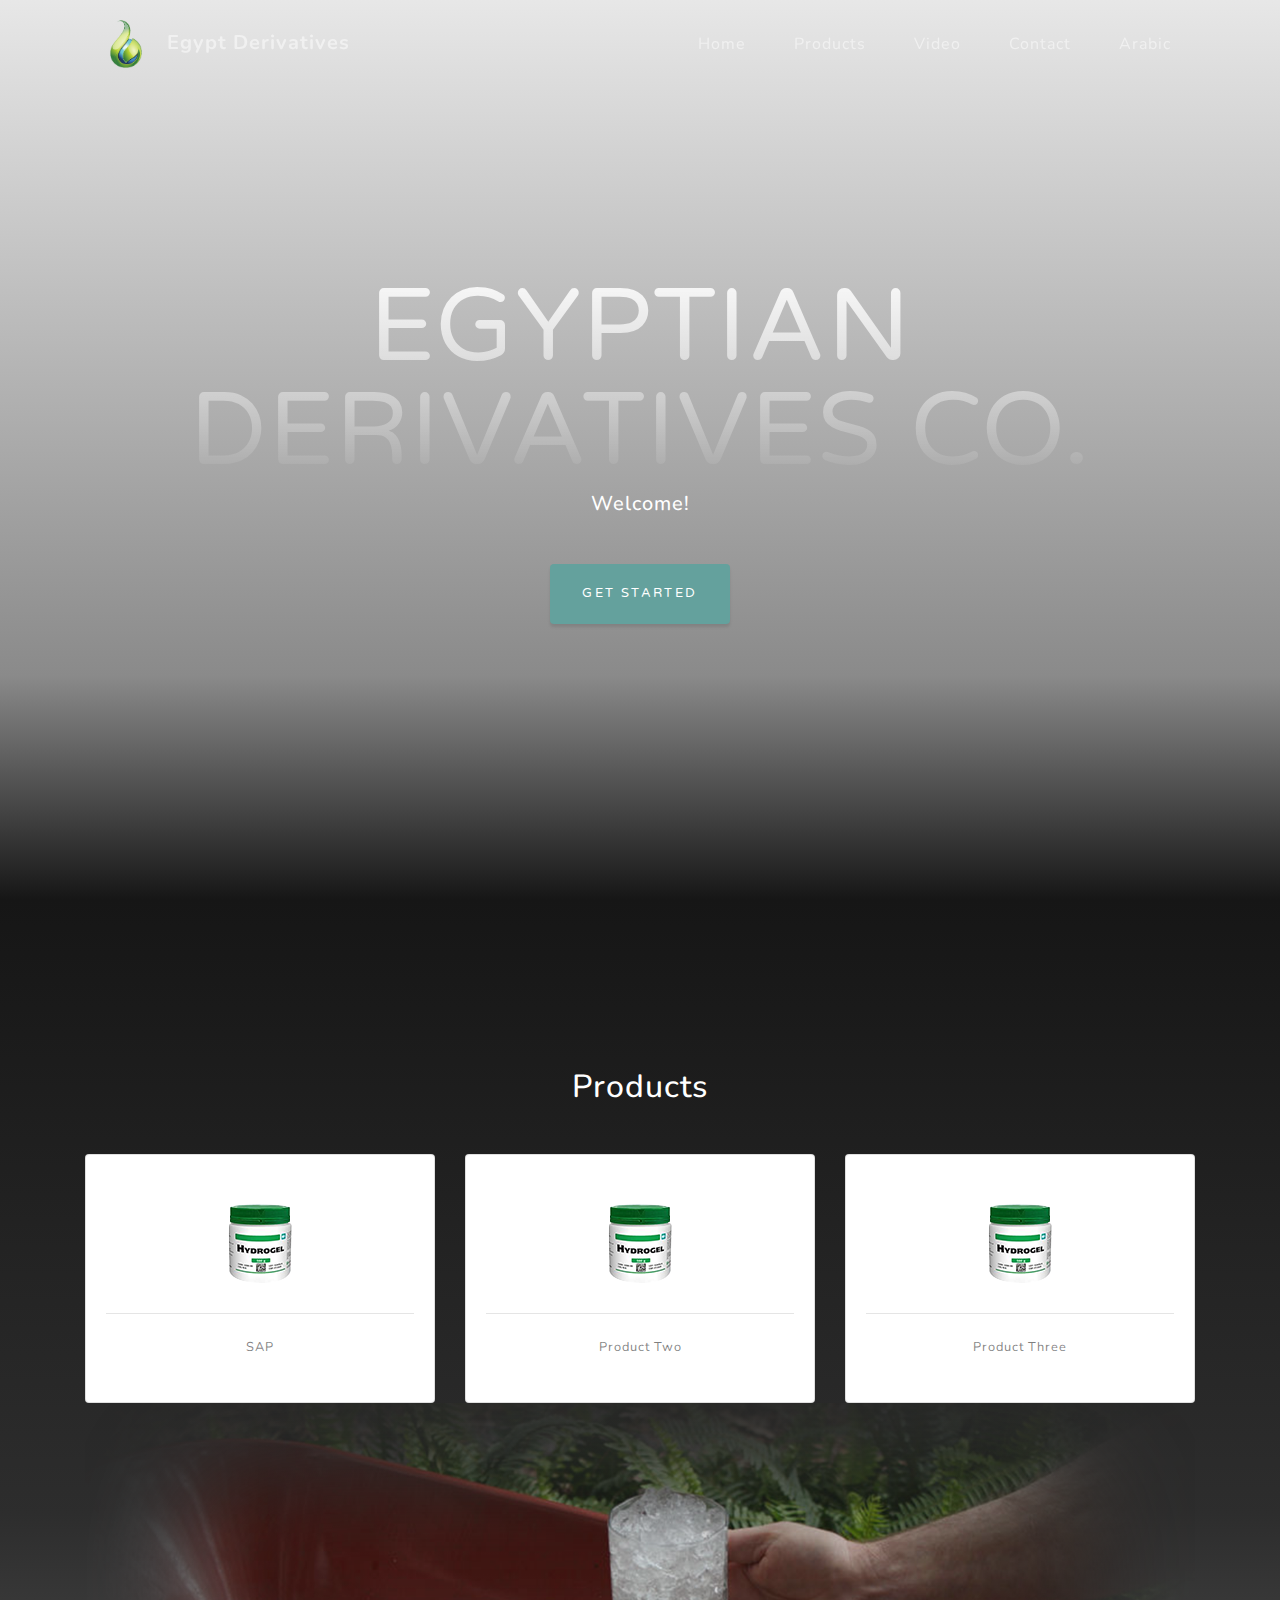
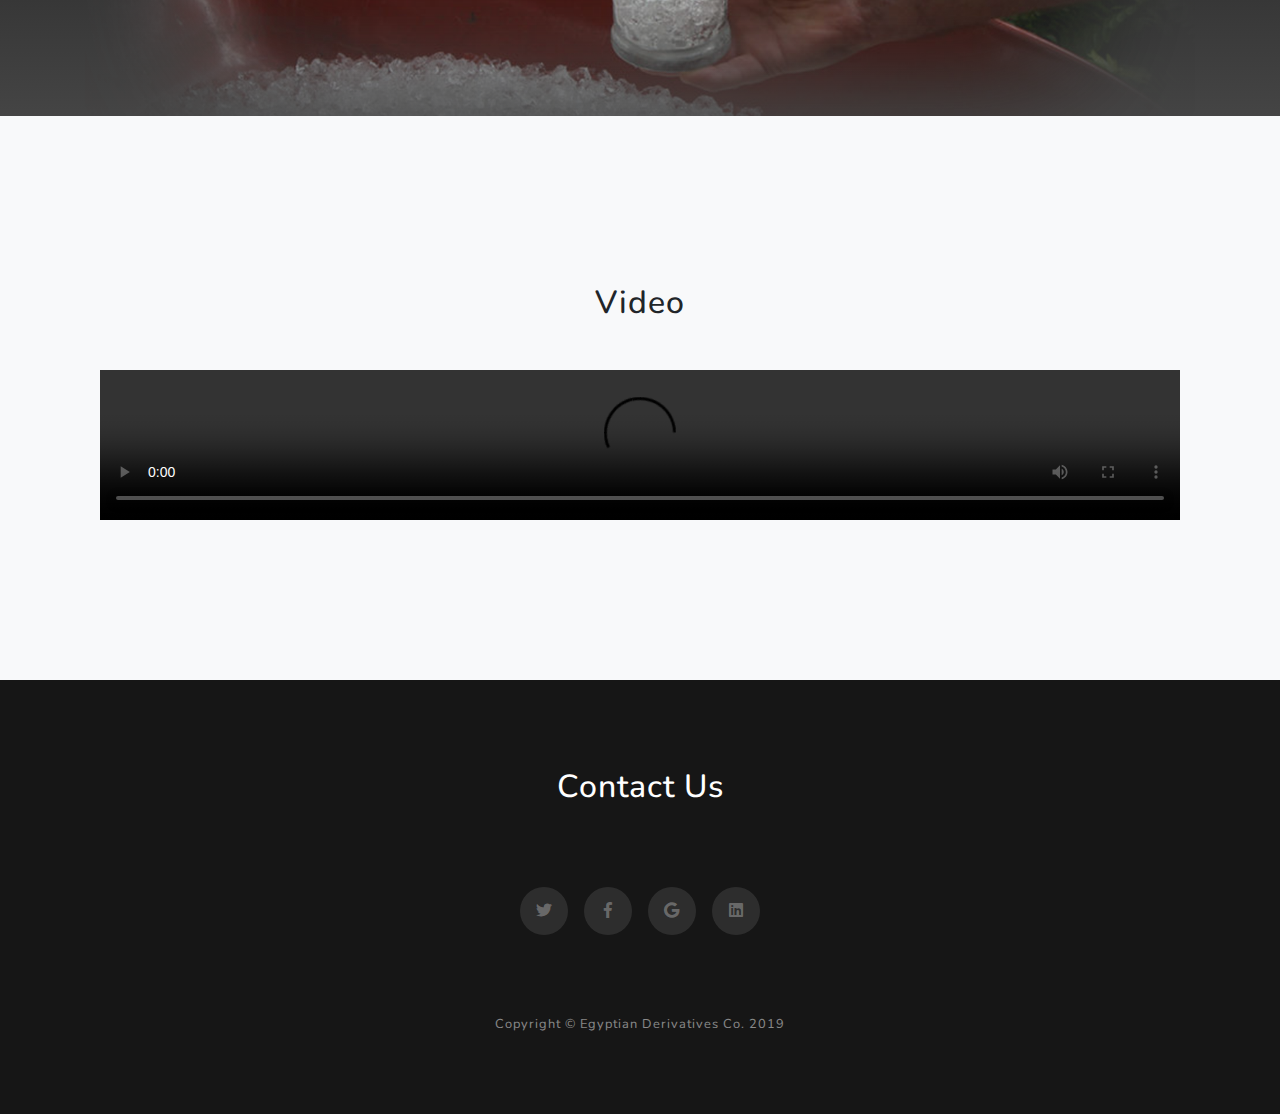
==== commit 9548cea4: "dhdxhxhxh" ====
--- a/index.html
+++ b/index.html
@@ -78,7 +78,7 @@
               <div class="card-body text-center">
                 <i><img id="imageresource" src="img/p.png"/></i>
                 <hr class="my-4">
-                <div class="small text-black-50">Product One</div>
+                <div class="small text-black-50">SAP</div>
               </div>
             </div>
           </a>
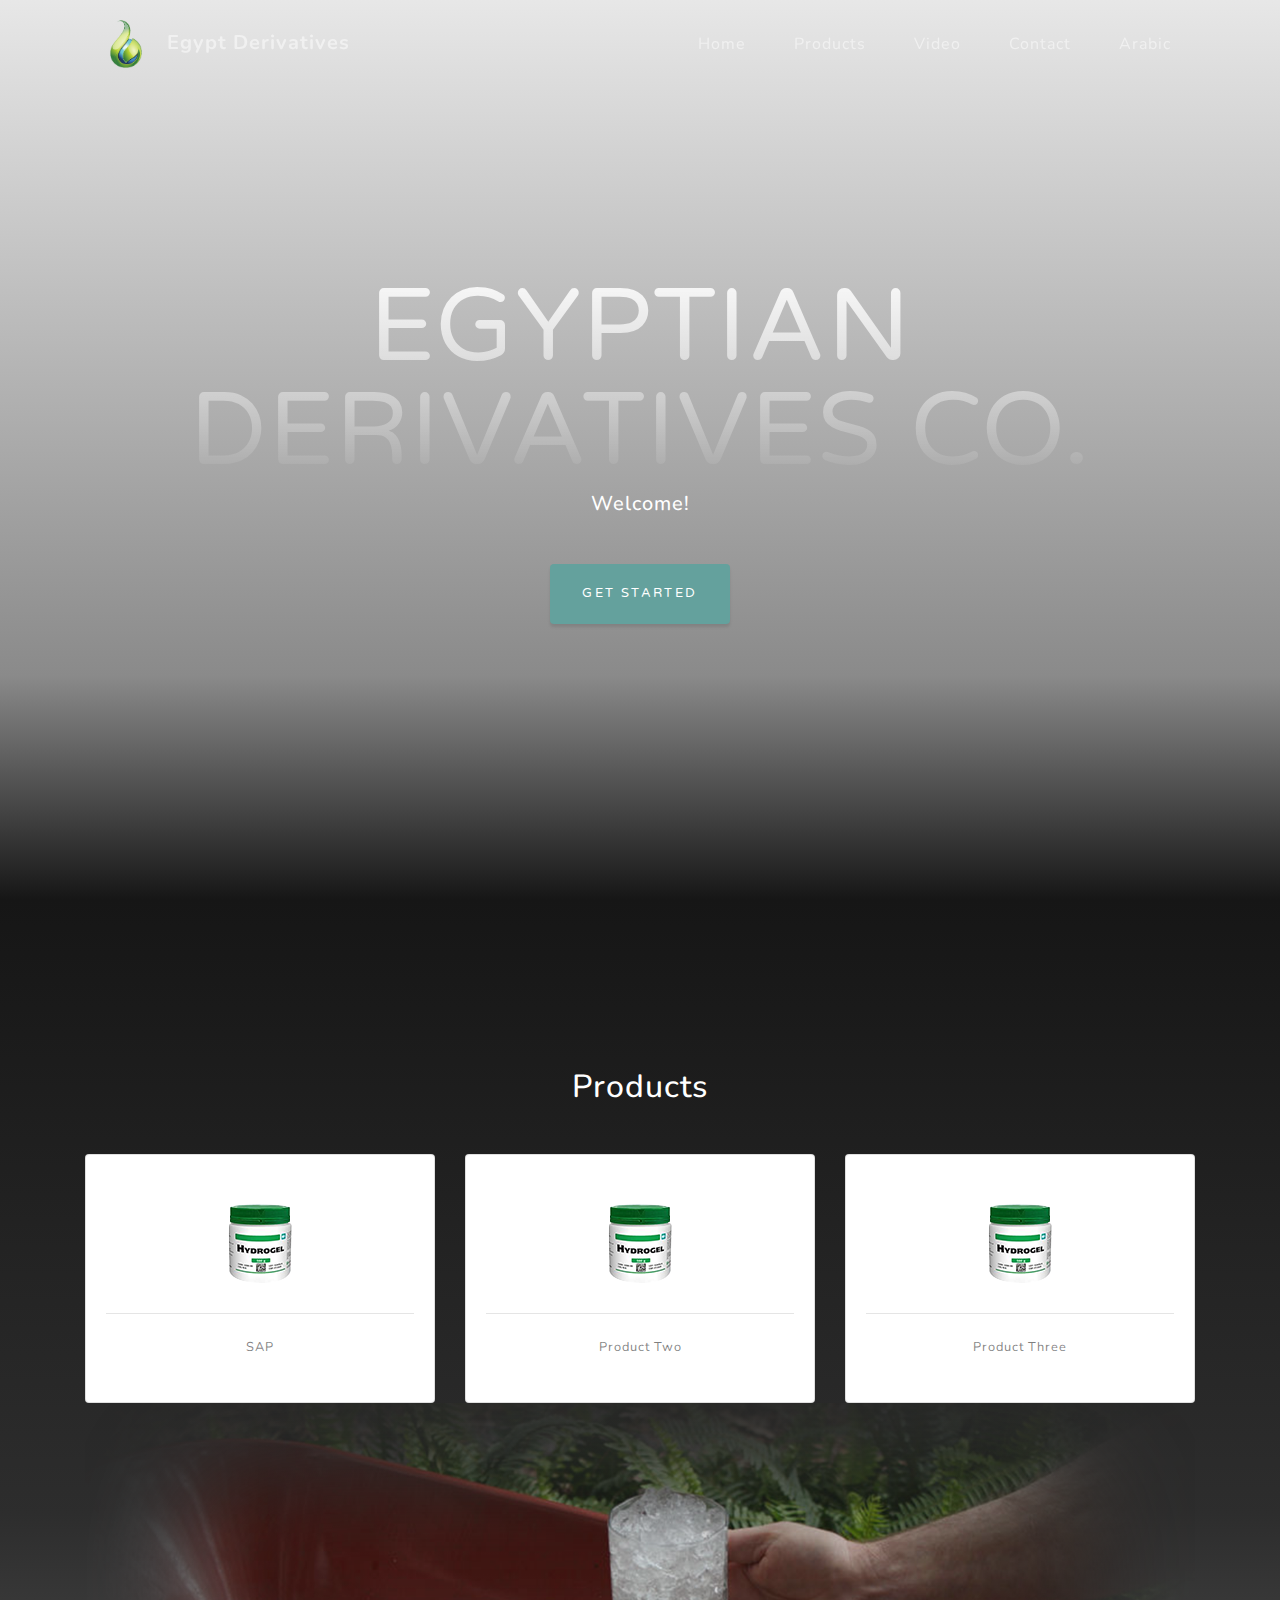
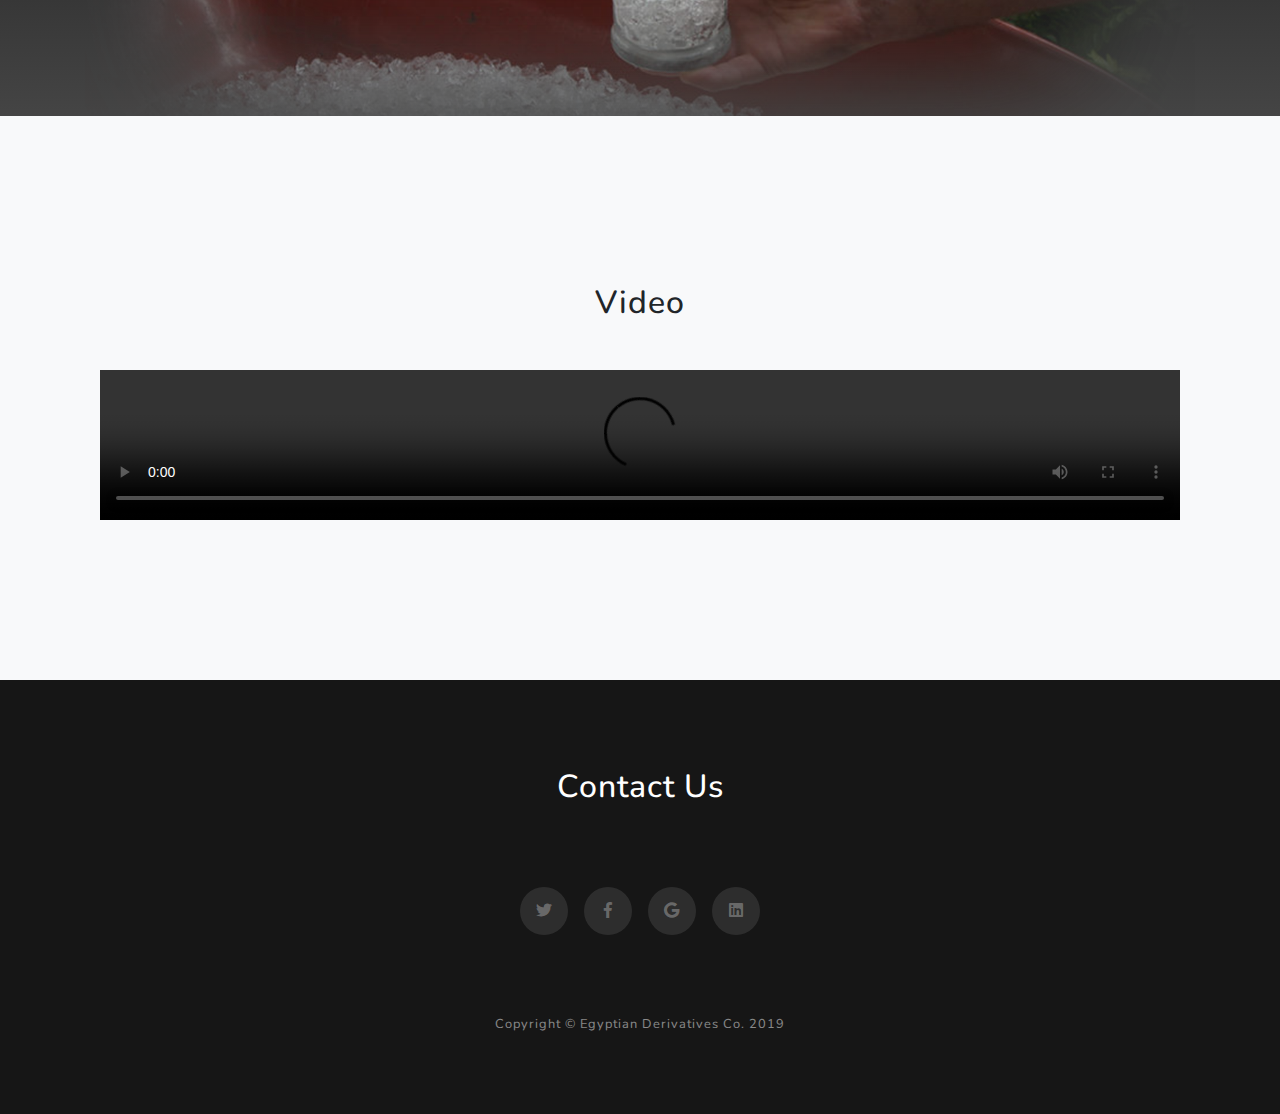
==== commit f2eaf300: "fuufgi" ====
--- a/index.html
+++ b/index.html
@@ -190,7 +190,13 @@
     <div class="modal-content">
       <div class="modal-header">
         <button type="button" class="close" data-dismiss="modal"><span aria-hidden="true">&times;</span><span class="sr-only">Close</span></button>
-        <h4 class="modal-title" id="myModalLabel">Product information</h4>
+        <h4 class="modal-title" id="myModalLabel">- High absorption materials to be used in: 
+          1 - cultivation of arid lands (sandy soils - calcareous soils). 
+          2. Seed treatment for germination. 
+          3- Packaging of pesticides, fertilizers and foxins to maximize their utilization. 
+          4 - for medical purposes to absorb the water of urination and urination in women. 
+          5 - Agriculture in textiles. 
+          6 - Extraction of water from the industries of fermentation and petroleum and other.</h4>
       </div>
       <div class="modal-body">
         <img src="" id="imagepreview" style="width: 400px; height: 264px;" >
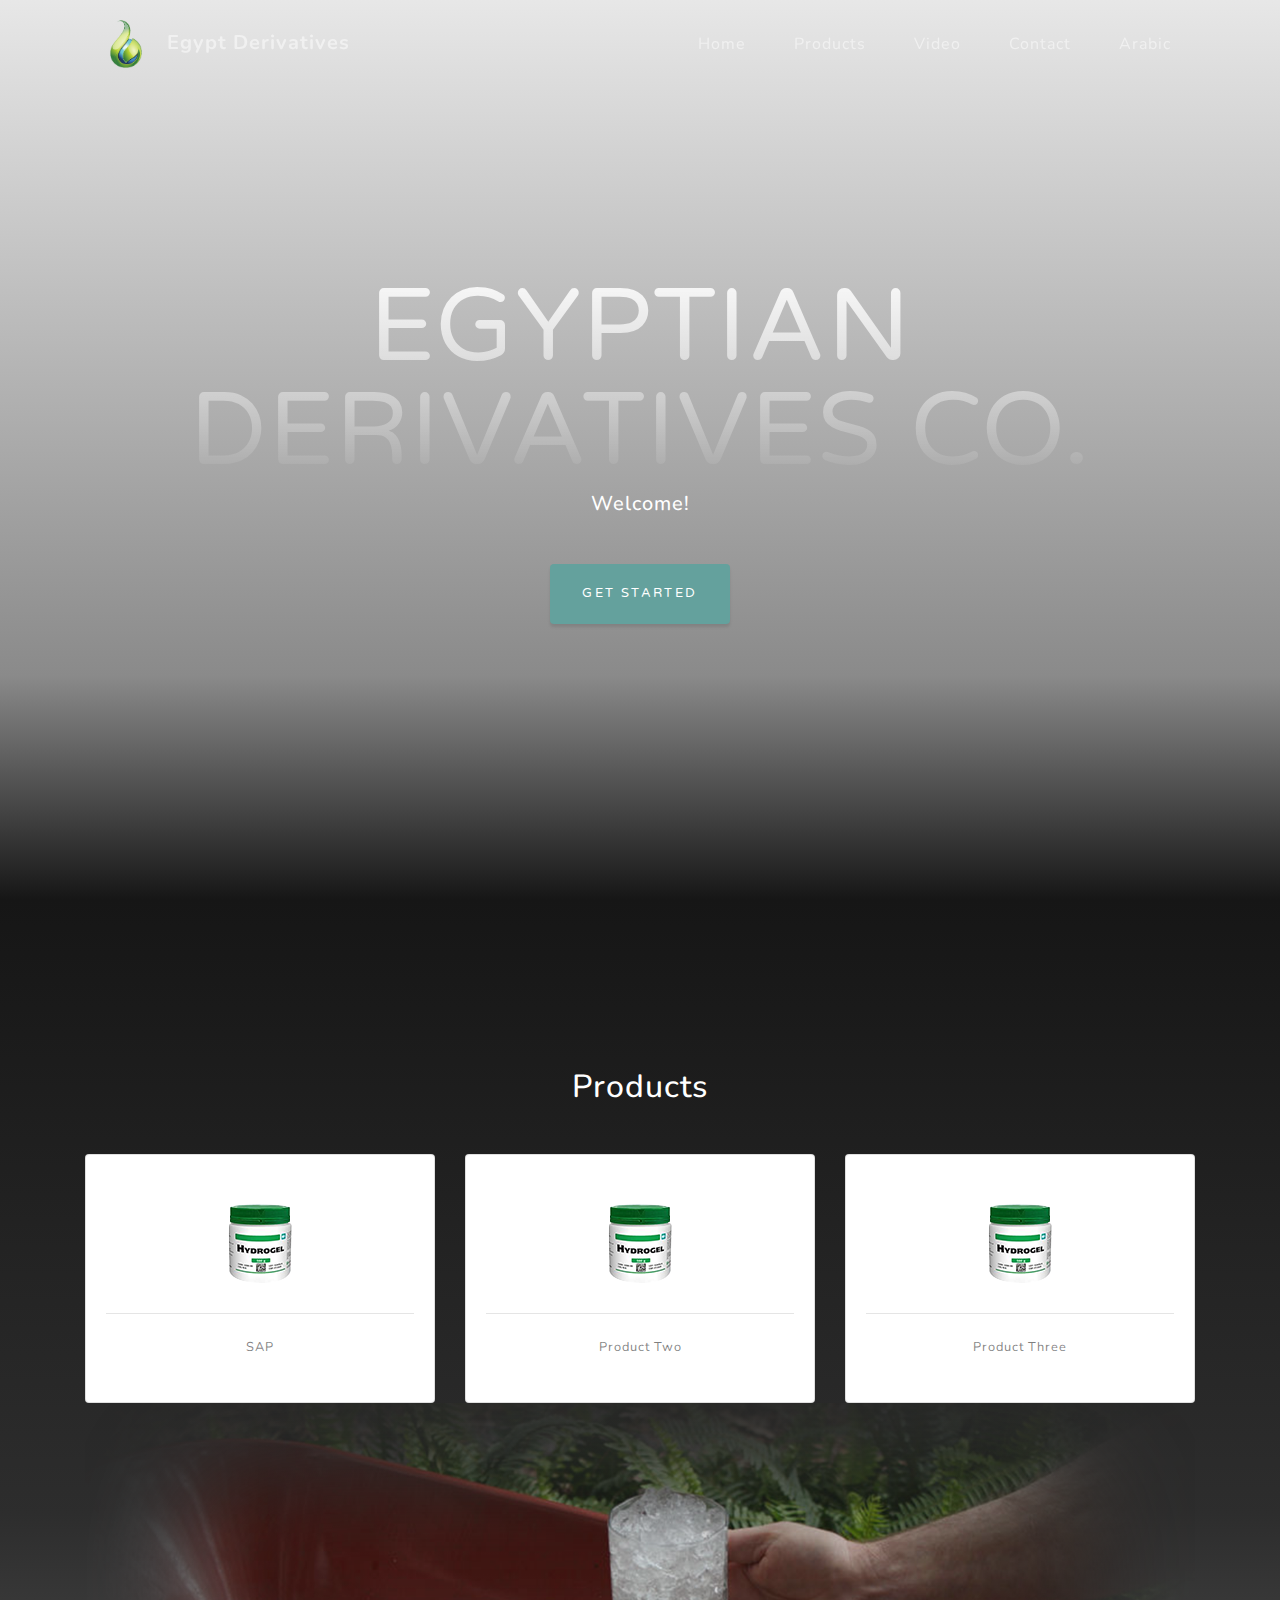
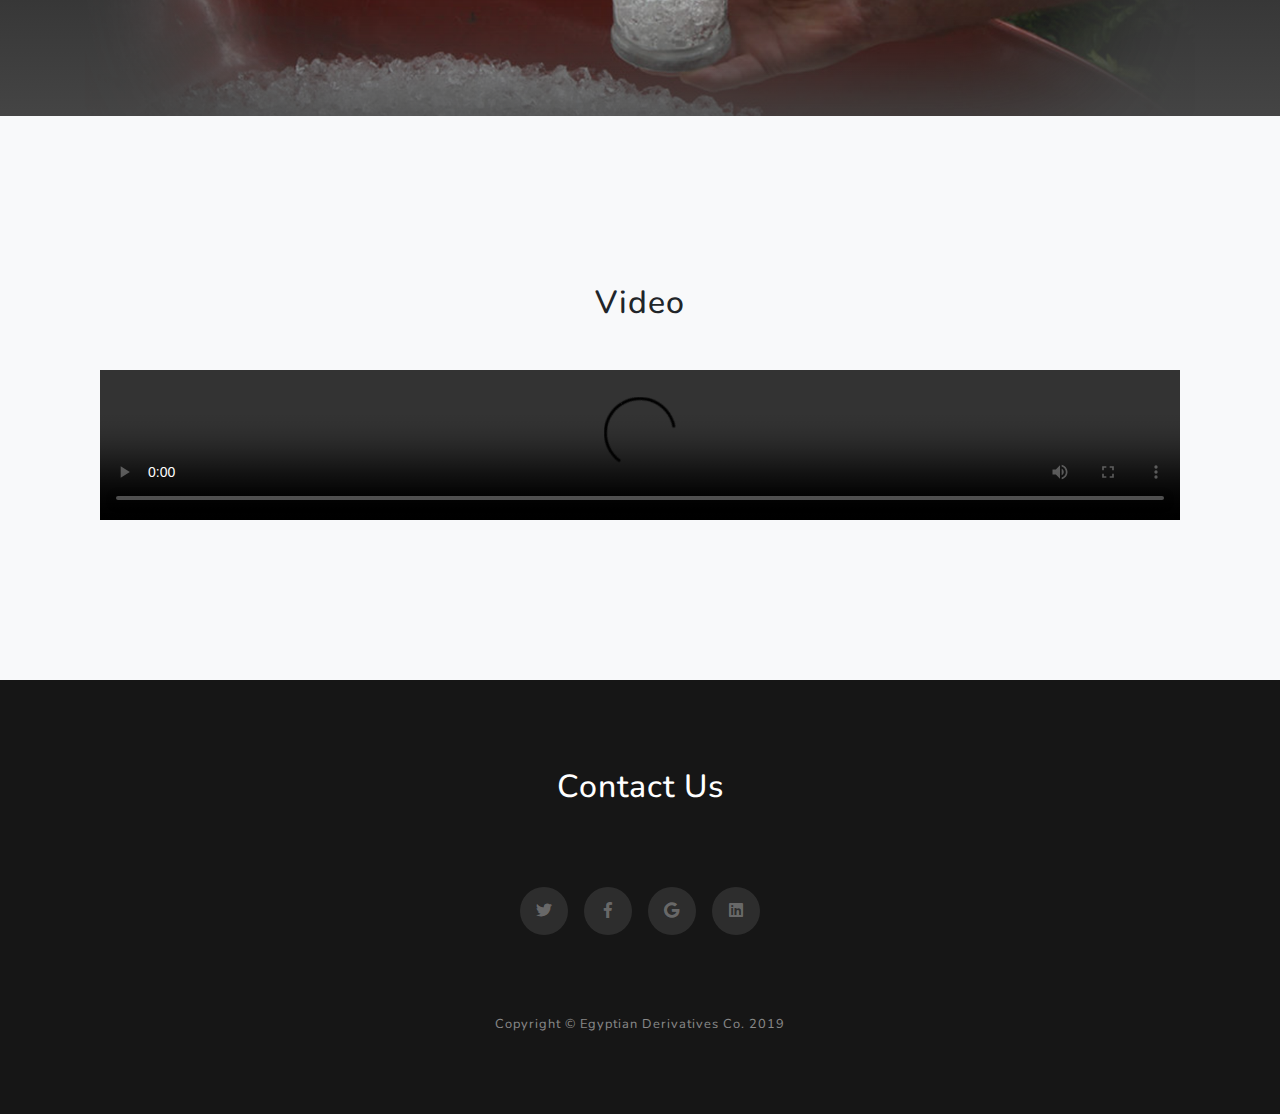
==== commit 50f410ac: "jdhfufufu" ====
--- a/index.html
+++ b/index.html
@@ -190,12 +190,12 @@
     <div class="modal-content">
       <div class="modal-header">
         <button type="button" class="close" data-dismiss="modal"><span aria-hidden="true">&times;</span><span class="sr-only">Close</span></button>
-        <h4 class="modal-title" id="myModalLabel">- High absorption materials to be used in: 
-          1 - cultivation of arid lands (sandy soils - calcareous soils). 
-          2. Seed treatment for germination. 
-          3- Packaging of pesticides, fertilizers and foxins to maximize their utilization. 
-          4 - for medical purposes to absorb the water of urination and urination in women. 
-          5 - Agriculture in textiles. 
+        <h4 class="modal-title" id="myModalLabel">- High absorption materials to be used in:<br>
+          1 - cultivation of arid lands (sandy soils - calcareous soils). <br>
+          2. Seed treatment for germination. <br>
+          3- Packaging of pesticides, fertilizers and foxins to maximize their utilization.<br>
+          4 - for medical purposes to absorb the water of urination and urination in women.<br>
+          5 - Agriculture in textiles.<br>
           6 - Extraction of water from the industries of fermentation and petroleum and other.</h4>
       </div>
       <div class="modal-body">
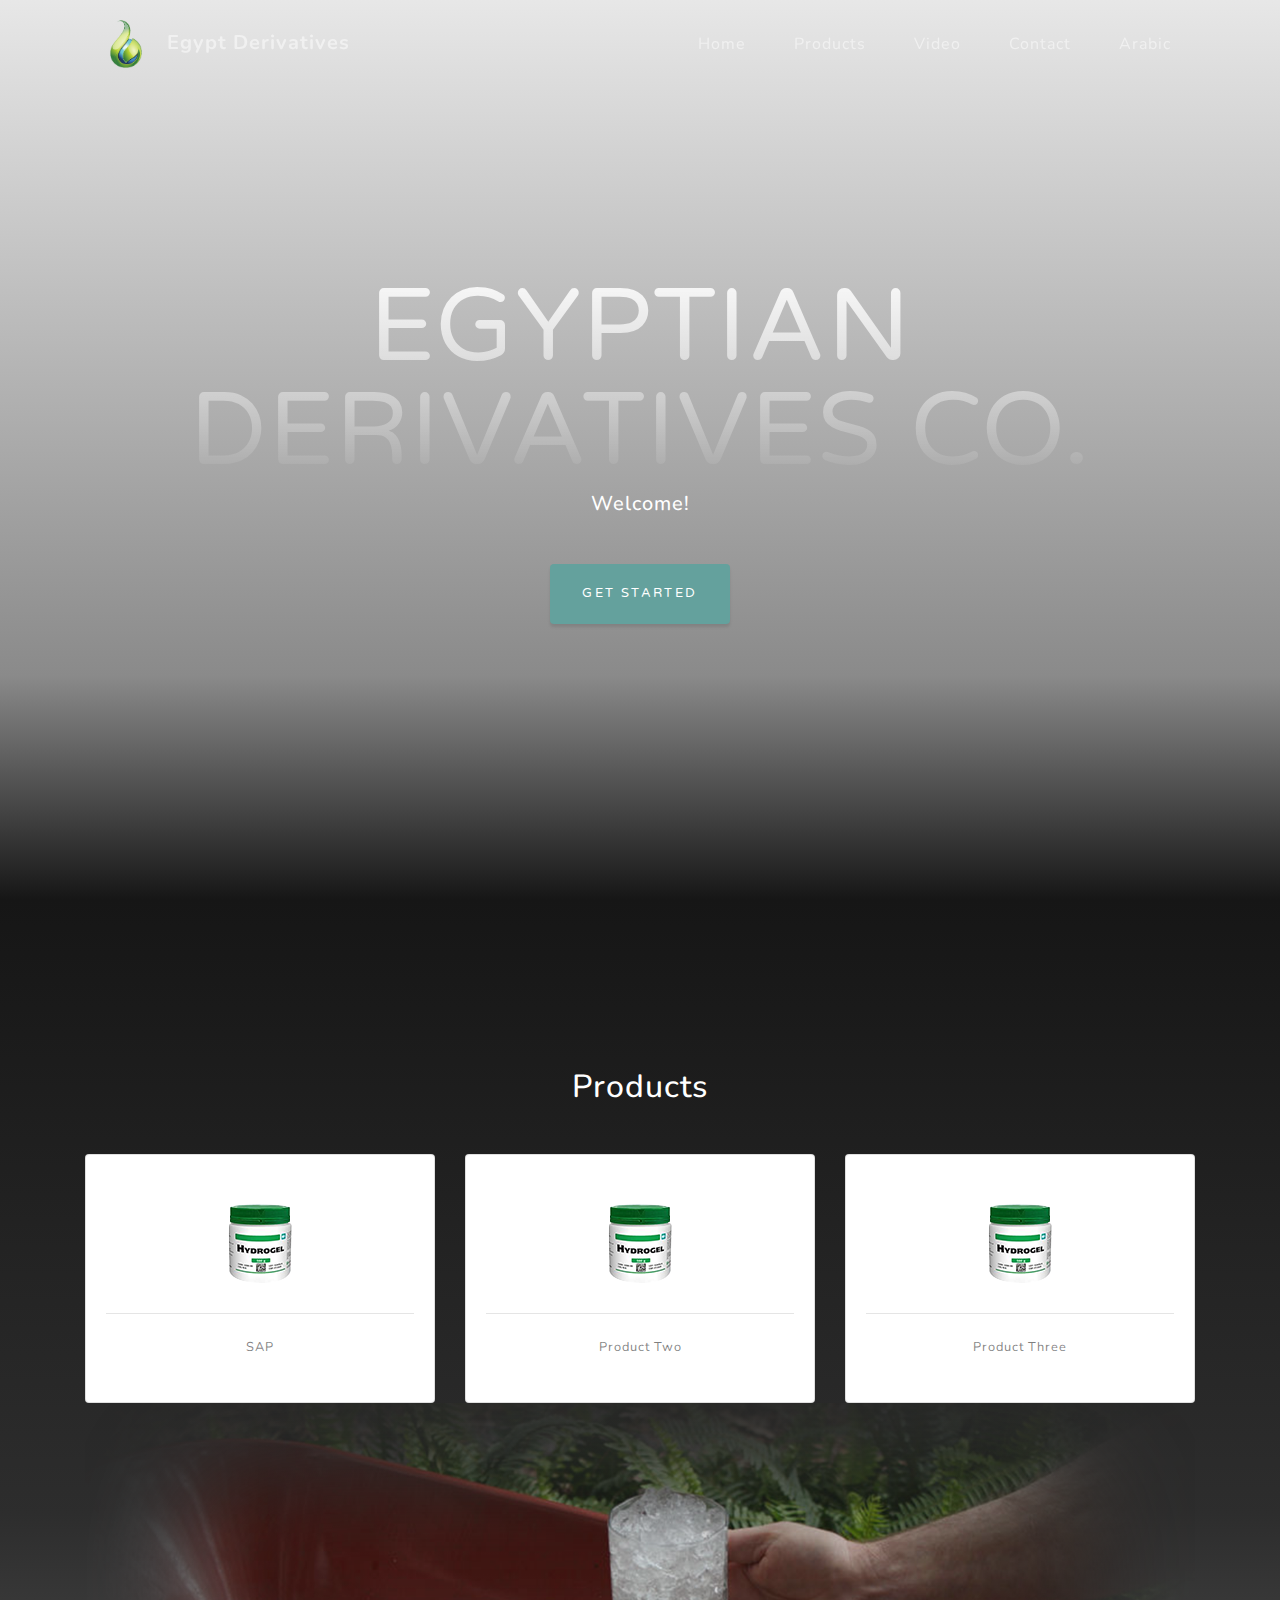
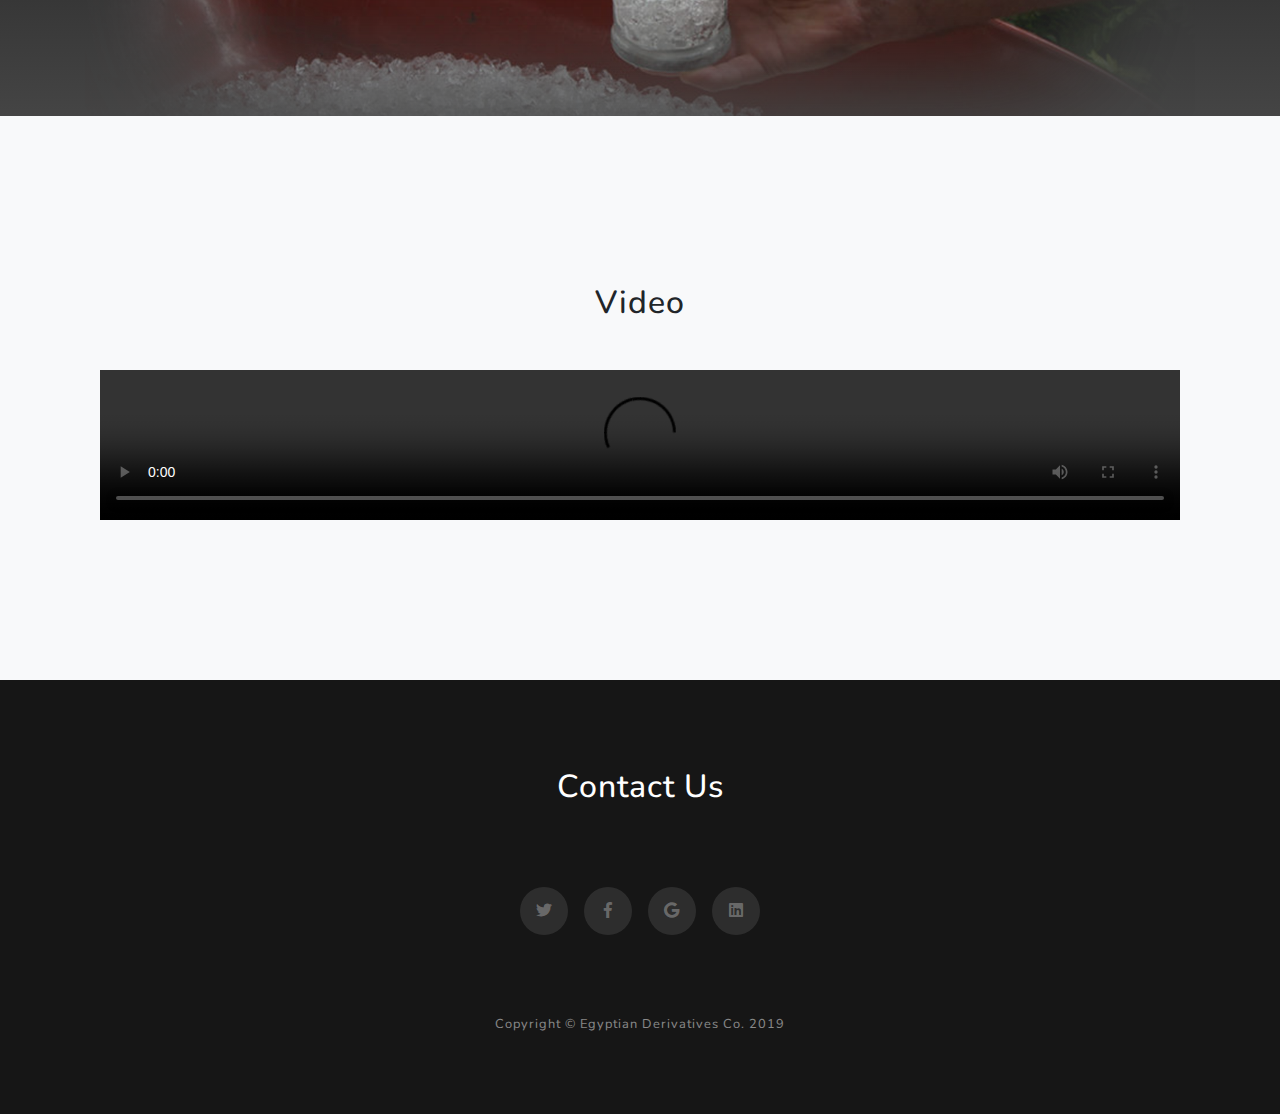
==== commit dde3f5c1: "dfgfdhfghsdgds" ====
--- a/index.html
+++ b/index.html
@@ -88,7 +88,7 @@
               <a id="pop1" style="cursor:pointer;" >
             <div class="card py-4 h-100">
               <div class="card-body text-center">
-                <i><img id="imageresource" src="img/p.png"/></i>
+                <i><img id="imageresource1" src="img/p.png"/></i>
                 <hr class="my-4">
                   <div class="small text-black-50">Product Two</div>
                   </div>
@@ -100,7 +100,7 @@
               <a id="pop2" style="cursor:pointer;" >
             <div class="card py-4 h-100">
               <div class="card-body text-center">
-                <i><img id="imageresource" src="img/p.png"/></i>
+                <i><img id="imageresource2" src="img/p.png"/></i>
 
                 <hr class="my-4">
                 <div class="small text-black-50">Product Three</div>
@@ -208,6 +208,49 @@
   </div>
 </div>
 
+<div class="modal fade" id="imagemodal1" tabindex="-1" role="dialog" aria-labelledby="myModalLabel" aria-hidden="true">
+<div class="modal-dialog">
+<div class="modal-content">
+  <div class="modal-header">
+    <button type="button" class="close" data-dismiss="modal"><span aria-hidden="true">&times;</span><span class="sr-only">Close</span></button>
+    <h4 class="modal-title" id="myModalLabel">1- Supplies for textile and paper industries and drilling of wells.<br>
+2 - Bosch natural materials treatment and synthesis.<br>
+3 - Starch derivatives<br>
+     -Carboke Methyl Starch<br>
+     - Definitely confirmed<br>
+     - Cationic formation<br>
+4. Synthetic polymers that are soluble in water</h4>
+  </div>
+  <div class="modal-body">
+    <img src="" id="imagepreview1" style="width: 400px; height: 264px;" >
+  </div>
+  <div class="modal-footer">
+    <button type="button" class="btn btn-default" data-dismiss="modal">Close</button>
+  </div>
+</div>
+</div>
+</div>
+
+<div class="modal fade" id="imagemodal2" tabindex="-1" role="dialog" aria-labelledby="myModalLabel" aria-hidden="true">
+<div class="modal-dialog">
+<div class="modal-content">
+  <div class="modal-header">
+    <button type="button" class="close" data-dismiss="modal"><span aria-hidden="true">&times;</span><span class="sr-only">Close</span></button>
+    <h4 class="modal-title" id="myModalLabel">* Medical textiles
+Is a medical gauze for the healing of wounds and burns in general and the wounds of internal surgery during the operation of micro-surgical.<br>
+* Because the wound occurs on the inner wound and turns from tissue to gel material to prevent the attack of microorganisms on the wound.<br>
+* The solubility of liquids and internal enzymes in the body and there is no need to reopen the wound to remove these fabrics.</h4>
+  </div>
+  <div class="modal-body">
+    <img src="" id="imagepreview2" style="width: 400px; height: 264px;" >
+  </div>
+  <div class="modal-footer">
+    <button type="button" class="btn btn-default" data-dismiss="modal">Close</button>
+  </div>
+</div>
+</div>
+</div>
+
 <script>
 $("#pop").on("click", function() {
    $('#imagepreview').attr('src', $('#imageresource').attr('src')); // here asign the image to the modal when the user click the enlarge link
@@ -215,13 +258,13 @@
 });
 
 $("#pop1").on("click", function() {
-   $('#imagepreview').attr('src', $('#imageresource').attr('src')); // here asign the image to the modal when the user click the enlarge link
-   $('#imagemodal').modal('show'); // imagemodal is the id attribute assigned to the bootstrap modal, then i use the show function
+   $('#imagepreview1').attr('src', $('#imageresource1').attr('src')); // here asign the image to the modal when the user click the enlarge link
+   $('#imagemodal1').modal('show'); // imagemodal is the id attribute assigned to the bootstrap modal, then i use the show function
 });
 
 $("#pop2").on("click", function() {
-   $('#imagepreview').attr('src', $('#imageresource').attr('src')); // here asign the image to the modal when the user click the enlarge link
-   $('#imagemodal').modal('show'); // imagemodal is the id attribute assigned to the bootstrap modal, then i use the show function
+   $('#imagepreview2').attr('src', $('#imageresource2').attr('src')); // here asign the image to the modal when the user click the enlarge link
+   $('#imagemodal2').modal('show'); // imagemodal is the id attribute assigned to the bootstrap modal, then i use the show function
 });
 </script>
 
